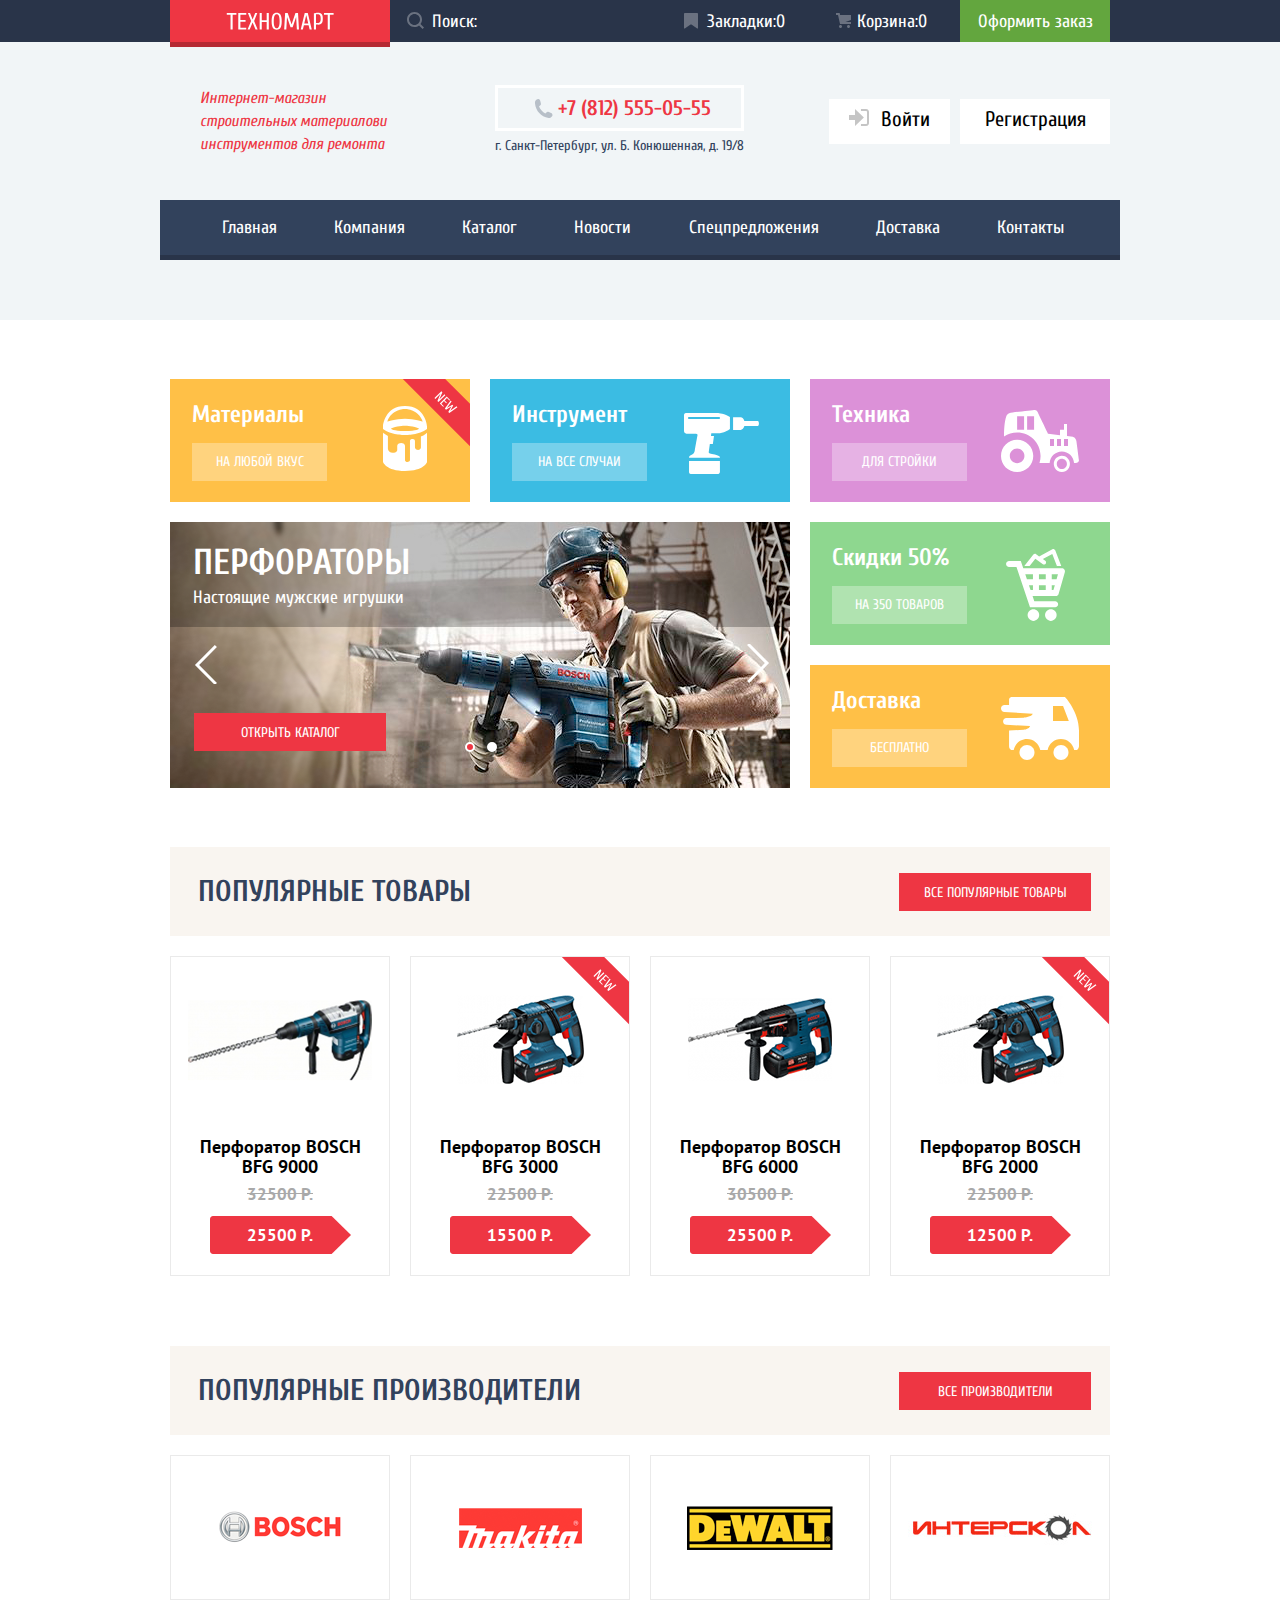
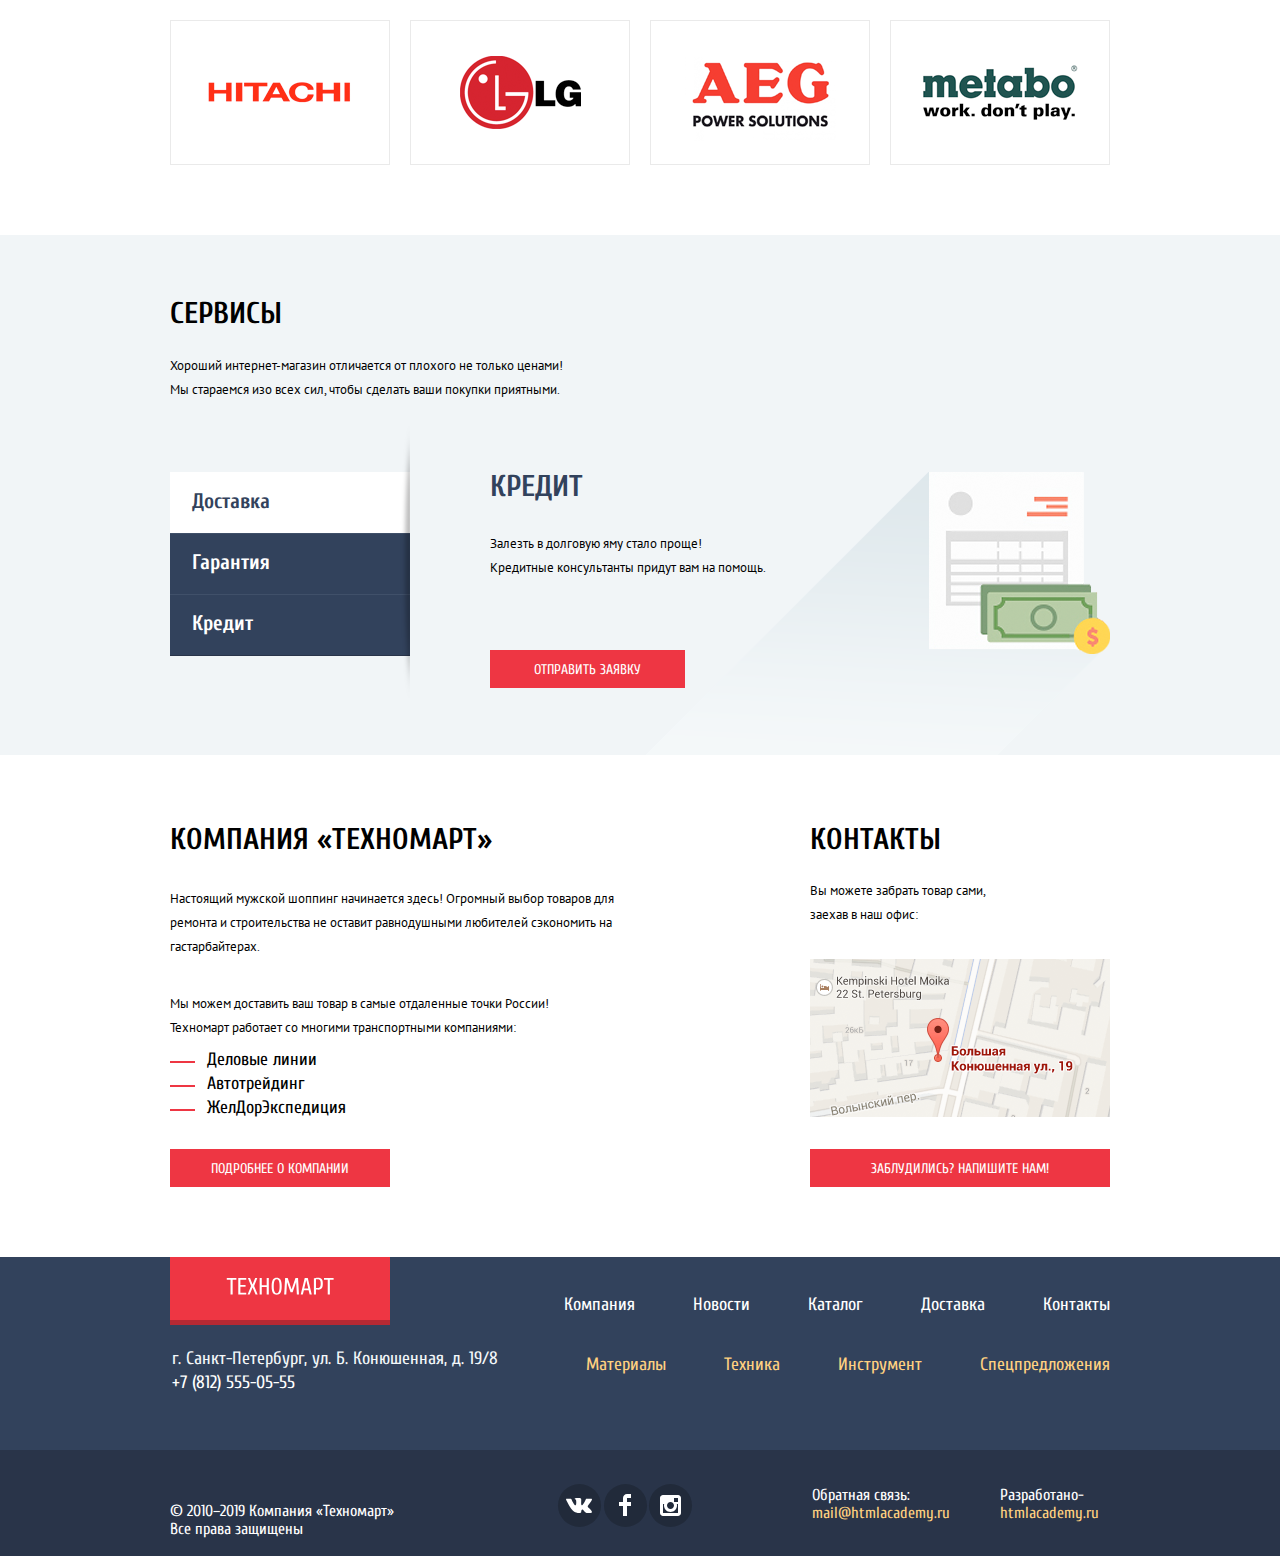
==== index.html @ ae6b502e "исправил недочеты" ====
<!DOCTYPE html>
<html class="page" lang="ru">

<head>
  <meta charset="utf-8">
  <link
    href="https://fonts.googleapis.com/css2?family=Cuprum:ital,wght@0,400;0,700;1,400&amp;family=PT+Sans:wght@400;700&amp;display=swap"
    rel="stylesheet">
  <link rel="stylesheet" href="./css/normalize.css">
  <link rel="stylesheet" href="./css/style.css">
  <link rel="icon" href="favicon.ico">
  <link rel="icon" href="favicon.ico/icon.svg" type="image/svg+xml">
  <link rel="apple-touch-icon" href="favicon/180.png">
  <link rel="manifest" href="manifest.webmanifest">
  <title>HTML Academy: Техномарт</title>
</head>

<body class="page-body">
  <header class="main-header">
    <div class="main-header-top-bg">
      <div class="main-header-top container">
        <a class="main-header-logo" href="index.html">
          <img src="img/logo-technomart.svg" width="108" height="18" alt="Логотип техномарта">
        </a>
        <form class="search" action="https://echo.htmlacademy.ru" method="post">
          <input class="search-input" type="text" name="search" id="search-search" placeholder="Поиск:">
          <svg width="17" height="17" viewBox="0 0 17 17" fill="none" xmlns="http://www.w3.org/2000/svg">
            <path fill-rule="evenodd" clip-rule="evenodd"
              d="M13.458 12.044L17 15.586L15.586 17L12.044 13.458C10.782 14.421 9.21 15 7.5 15C3.35786 15 0 11.6421 0 7.5C0 3.35786 3.35786 0 7.5 0C11.6421 0 15 3.35786 15 7.5C15.0001 9.14309 14.4581 10.7403 13.458 12.044ZM7.5 2C4.467 2 2 4.467 2 7.5C2.00331 10.5362 4.4638 12.9967 7.5 13C10.532 13 13 10.532 13 7.5C13 4.467 10.532 2 7.5 2Z"
              fill="white" />
          </svg>
        </form>
        <div class="submenu-list">
          <a class="submenu-mark" href="#">
            Закладки:0
          </a>
          <a class="submenu-cart" href="#">
            Корзина:0
          </a>
          <a class="submenu-order" href="#">
            Оформить заказ
          </a>
        </div>
      </div>
    </div>
    <div class="main-header-about container">
      <p class="header-desc">Интернет-магазин<br>
        строительных материалови<br>
        инструментов для ремонта</p>
      <section class="find-us">
        <a class="phone" href="tel:88125550555"> +7 (812) 555-05-55
        </a>
        <p class="find-uss-addres">г. Санкт-Петербург, ул. Б. Конюшенная, д. 19/8</p>
      </section>
      <section class="avtorisation">
        <a class="login-link" href="#">
          <svg width="21" height="17" viewBox="0 0 21 17" fill="none" xmlns="http://www.w3.org/2000/svg">
            <path d="M14.875 8.5L6 0V6H0V11H6V17L14.875 8.5Z" fill="#C5C5C5" />
            <path
              d="M16.986 15.01H11.959V17H16.986C19.164 17 19.99 15.19 20.015 13.974V3.028C19.99 1.811 19.164 0 16.986 0H11.959V1.99H16.986C17.825 1.99 17.978 2.671 17.996 3.047V13.951C17.979 14.327 17.825 15.01 16.986 15.01Z"
              fill="#C5C5C5" />
          </svg>
          Войти
        </a>
        <a class="signin-link" href="#">
          Регистрация
        </a>
      </section>
    </div>
    <nav class="header-nav container">
      <ul class="header-nav-items">
        <li><a href="index.html">
            Главная
          </a>
        </li>
        <li>
          <a href="#">
            Компания
          </a>
        </li>
        <li>
          <a href="catalog.html">
            Каталог
          </a>
        </li>
        <li>
          <a href="#">
            Новости
          </a>
        </li>
        <li>
          <a href="#">
            Спецпредложения
          </a>
        </li>
        <li>
          <a href="#">
            Доставка
          </a>
        </li>
        <li>
          <a href="#">
            Контакты
          </a>
        </li>
      </ul>
    </nav>
  </header>
  <main>
    <div class="offer-items container">
      <div class=" item materials new-offer">
        <h3>Материалы</h3>
        <a class="offer-button" href="catalog.htm">На любой вкус</a>
      </div>
      <div class=" item tools">
        <h3>Инструмент</h3>
        <a class="offer-button" href="catalog.htm">На все случаи</a>
      </div>
      <div class="item technology">
        <h3>Техника</h3>
        <a class="offer-button" href="catalog.htm">Для стройки</a>
      </div>
      <div class="item discount">
        <h3>Скидки 50%</h3>
        <a class="offer-button" href="catalog.htm">На 350 товаров</a>
      </div>
      <div class="item dilivery">
        <h3>Доставка</h3>
        <a class="offer-button" href="catalog.htm">Бесплатно</a>
      </div>
      <div class="slider-wrapper">
        <div class="slider-items">
          <ul class="slider-list">
            <li class="slider-item  slide-active slide">
              <img src="img/Layer 99.png" width="620" height="266" alt="Перфораторы">
              <h3 class="slide-title">Перфораторы</h3>
              <p class="slide-desc">Настоящие мужские игрушки</p>
              <a class="main-btn" href="catalog.html">Открыть каталог</a>
            </li>
            <li class="slider-item  slide">
              <img src="img/Layer 99 (2).png" width="620" height="266" alt="Дрели">
              <h3 class="slide-title">Дрели</h3>
              <p class="slide-desc">Соседям на радость</p>
              <a class="main-btn" href="catalog.html">Открыть каталог</a>
            </li>
          </ul>
          <div class="slider-controls">
            <button type="button" aria-label="Первый слайд" class="slider-toggle current"></button>
            <button type="button" aria-label="Первый слайд" class="slider-toggle "></button>
          </div>
          <div class="slider-arrows">
            <button type="button" aria-label="предыдущий слайд" class="prev"></button>
            <button type="button" aria-label="следущий слайд " class="next"></button>
          </div>
        </div>
      </div>
    </div>
    <section class="popular-products container">
      <div class="title-inner">
        <h2 class="subtitle">Популярные товары</h2>
        <a href="#" class="main-btn subtitle-btn "> все популярные товары </a>
      </div>
      <ul class="popular-products-list">
        <li class="product-item">
          <div class="product-inner">
            <div class="img-inner">
              <img src="img/snippet-32961 copy 3.png" width="184" height="164" alt="первая картинка">
            </div>
            <div class="btn-inner">
              <a class="btn-cart" href="#">Купить</a>
              <a class="btn-mark" href="#"> В закладки</a>
            </div>
          </div>
          <h3>Перфоратор BOSCH <br>
            BFG 9000</h3>
          <p class="price">32500 Р.</p>
          <p class="sale">
            25500 Р.
          </p>
        </li>
        <li class="product-item new-product">
          <div class="product-inner">
            <div class="img-inner">
              <img src="img/snippet-18927 copy 3.png" width="127" height="112" alt="вторая картинка">
            </div>
            <div class="btn-inner">
              <a class="btn-cart" href="#">Купить</a>
              <a class="btn-mark" href="#"> В закладки</a>
            </div>
          </div>
          <h3>Перфоратор BOSCH <br>
            BFG 3000</h3>
          <p class="price">22500 Р.</p>
          <p class="sale">
            15500 Р.
          </p>
        </li>
        <li class="product-item">
          <div class="product-inner">
            <div class="img-inner">
              <img src="img/snippet-945 copy 2.png" width="144" height="128" alt="третья картинка">
            </div>
            <div class="btn-inner">
              <a class="btn-cart" href="#">Купить</a>
              <a class="btn-mark" href="#"> В закладки</a>
            </div>
          </div>
          <h3>Перфоратор BOSCH <br>
            BFG 6000</h3>
          <p class="price">30500 Р.</p>
          <p class="sale">
            25500 Р.
          </p>
        </li>
        <li class="product-item new-product">
          <div class="product-inner">
            <div class="img-inner">
              <img src="img/snippet-18927 copy 3.png" width="127" height="112" alt="четвертая картинка">
            </div>
            <div class="btn-inner">
              <a class="btn-cart" href="#">Купить</a>
              <a class="btn-mark" href="#"> В закладки</a>
            </div>
          </div>
          <h3>Перфоратор BOSCH <br>
            BFG 2000</h3>
          <p class="price">22500 Р.</p>
          <p class="sale">
            12500 Р.
          </p>
        </li>
      </ul>
    </section>
    <section class="popular-manufacturers container">
      <div class="title-inner">
        <h2 class="subtitle">Популярные Производители</h2>
        <a href="#" class="main-btn subtitle-btn "> все производители </a>
      </div>
      <ul class="popular-manufacturers-items">
        <li>
          <a href="#">
            <img src="img/bosch.png" width="126" height="37" alt="Bosh">
          </a>
        </li>
        <li>
          <a href="#">
            <img src="img/Makita.png" width="123" height="40" alt="Makita">
          </a>
        </li>
        <li>
          <a href="#">
            <img src="img/DeWALT.png" width="146" height="44" alt="Dewalt">
          </a>
        </li>
        <li>
          <a href="#">
            <img src="img/Интерскол 1.png" width="200" height="76" alt="Интерскол">
          </a>
        </li>
        <li>
          <a href="#">
            <img src="img/Hitachi.png" width="169" height="31" alt="hitachi">
          </a>
        </li>
        <li>
          <a href="#">
            <img src="img/LG.png" width="121" height="73" alt="Lg">
          </a>
        </li>
        <li>
          <a href="#">
            <img src="img/AEG.png" width="151" height="96" alt="aeg">
          </a>
        </li>
        <li>
          <a href="#">
            <img src="img/Metabo.png" width="204" height="69" alt="metabo">
          </a>
        </li>
      </ul>
    </section>
    <div class="inner">
      <section class="services container">
        <h2>Сервисы</h2>
        <p class="text">Хороший интернет-магазин отличается от плохого не только ценами!<br>
          Мы стараемся изо всех сил, чтобы сделать ваши покупки приятными.</p>
        <ul class="services-item">
          <li>
            <a href="#" class="services-btn current-btn">Доставка</a>
          </li>
          <li>
            <a href="#" class="services-btn">Гарантия</a>
          </li>
          <li>
            <a href="#" class="services-btn">Кредит</a>
          </li>
        </ul>
        <ul class="items-desc">
          <li class=" item-desc desc-delivery  ">
            <h3>Доставка</h3>
            <p class="text">Мы с удовольствием доставим ваш товар прямо<br>
              к вашему подъезду совершенно бесплатно!<br>
              Ведь мы неплохо заработаем,<br>
              поднимая его на ваш этаж!</p>
          </li>
          <li class="item-desc desc-guarantee ">
            <h3>Гарантия</h3>
            <p class="text">
              Если купленный у нас товар поломается или заискрит,<br>
              а также в случае пожара, спровоцированного его<br>
              возгоранием, вы всегда можете быть уверены в нашей<br>
              гарантии. Мы обменяем сгоревший товар на новый.<br>
              Дом уж восстановите как-нибудь сами.
            </p>
          </li>
          <li class="item-desc desc-credit serv-item-active ">
            <h3>Кредит</h3>
            <p class="text">
              Залезть в долговую яму стало проще!<br>
              Кредитные консультанты придут вам на помощь.
            </p>
            <a class="main-btn credit-btn" href="#">
              отправить заявку
            </a>
          </li>
        </ul>
      </section>
    </div>
    <div class="about-us-box container">
      <section class="about-us">
        <h2>КОМПАНИЯ «ТЕХНОМАРТ»</h2>
        <p class="text">
          Настоящий мужской шоппинг начинается здесь! Огромный выбор товаров для<br>
          ремонта и строительства не оставит равнодушными любителей сэкономить на<br>
          гастарбайтерах.</p>
        <p class="text">
          Мы можем доставить ваш товар в самые отдаленные точки России!<br>
          Техномарт работает со многими транспортными компаниями:
        </p>
        <ul class="transport-items">
          <li>Деловые линии</li>
          <li>Автотрейдинг</li>
          <li>ЖелДорЭкспедиция</li>
        </ul>
        <a class="main-btn" href="#"> Подробнее о компании</a>
      </section>
      <section class="contacts">
        <h2>Контакты</h2>
        <p class="text">
          Вы можете забрать товар сами, <br>
          заехав в наш офис:
        </p>
        <a class="map-link" href="#">
          <img src="img/Слой 5.png" width="300" height="158" alt="мини-карта">
        </a>
        <a class="writeus-btn main-btn" href="#">
          заблудились? Напишите нам!
        </a>
      </section>
    </div>
  </main>
  <footer class="main-footer">
    <div class="footer-nav-box container">
      <div class="footer-logo-contacts">
        <a class="logo-footer" href="index.html">
          <img src="img/logo-technomart.svg" width="108" height="18" alt="Логотип техномарта">
        </a>
        <section class="footer-find-us">
          г. Санкт-Петербург, ул. Б. Конюшенная, д. 19/8<br>
          <a href="tel:88125550555"> +7 (812) 555-05-55</a>
        </section>
      </div>
      <div class="footer-nav-list ">
        <ul class="nav-items">
          <li>
            <a href="http://google.com">
              Компания
            </a>
          </li>
          <li>
            <a href="blank.html">
              Новости
            </a>
          </li>
          <li>
            <a href="сatalog.html">
              Каталог
            </a>
          </li>
          <li>
            <a href="blank.html">
              Доставка
            </a>
          </li>
          <li>
            <a href="blank.html">
              Контакты
            </a>
          </li>
        </ul>
        <ul class="subnav-items">
          <li>
            <a href="http://google.com">
              Материалы
            </a>
          </li>
          <li>
            <a href=" blank.html">
              Техника
            </a>
          </li>
          <li>
            <a href="catalog.html">
              Инструмент
            </a>
          </li>
          <li>
            <a href="blank.html">
              Спецпредложения
            </a>
          </li>
        </ul>
      </div>
    </div>
    <div class="footer-inner">
      <div class="copyright container">
        <div class="footer-copyright-text ">
          <p>© 2010–2019 Компания «Техномарт»<br>
            Все права защищены</p>
        </div>
        <div class="footer-social">
          <ul class="social-items">
            <li>
              <a href="#" class="social-item vk">

                <svg width="27" height="16" viewBox="0 0 27 16" fill="ffff">
                  <path
                    d="M16.138 12.51C17.094 12.201 18.318 14.55 19.621 15.449C20.599 16.13 21.348 15.983 21.348 15.983L24.821 15.933C24.821 15.933 26.636 15.821 25.778 14.379C25.707 14.259 25.275 13.31 23.193 11.357C21.016 9.31398 21.311 9.64498 23.932 6.11298C25.529 3.95998 26.168 2.64498 25.968 2.08498C25.776 1.54598 24.603 1.68598 24.603 1.68598L20.69 1.71298C20.309 1.71398 19.986 1.83198 19.839 2.22798C19.836 2.23198 19.218 3.89398 18.394 5.30698C16.653 8.29598 15.958 8.45498 15.67 8.26798C15.009 7.83498 15.176 6.53098 15.176 5.60398C15.176 2.70698 15.608 1.49898 14.33 1.18698C13.903 1.08298 13.591 1.01498 12.502 1.00498C11.11 0.983976 9.928 1.00498 9.258 1.33398C8.813 1.55698 8.472 2.04598 8.679 2.07398C8.939 2.10898 9.522 2.23398 9.834 2.65998C10.235 3.21198 10.223 4.44898 10.223 4.44898C10.223 4.44898 10.452 7.85998 9.683 8.28298C9.155 8.57298 8.433 7.98098 6.88 5.26698C6.087 3.87898 5.488 2.34498 5.488 2.34498C5.488 2.34498 5.372 2.05998 5.162 1.90398C4.912 1.71898 4.562 1.65998 4.562 1.65998L0.848 1.68398C0.848 1.68398 0.29 1.69998 0.0850002 1.94598C-0.0969998 2.16398 0.0700002 2.61398 0.0700002 2.61398C0.0700002 2.61398 2.979 9.49498 6.273 12.961C9.293 16.143 12.725 15.932 12.725 15.932H14.28C14.28 15.932 14.749 15.878 14.989 15.62C15.213 15.38 15.203 14.929 15.203 14.929C15.203 14.929 15.172 12.82 16.138 12.51Z"
                    fill="white" />
                </svg>
              </a>
            </li>
            <li>
              <a href="#" class="social-item fb">

                <svg width="12" height="22" viewBox="0 0 12 22" fill="ffff">
                  <path d="M12 4V0H8C5.79086 0 4 1.79086 4 4V8H0V12H4V22H8V12H12V8H8V4H12Z" fill="white" />
                </svg>
              </a>
            </li>
            <li>
              <a href="#" class="social-item inst">
                <svg width="21" height="21" viewBox="0 0 21 21" fill="none">
                  <path fill-rule="evenodd" clip-rule="evenodd"
                    d="M3 0H18C19.65 0 21 1.35 21 3V18C21 19.65 19.65 21 18 21H3C1.35 21 0 19.65 0 18V3C0 1.35 1.35 0 3 0ZM14 10.5C14 8.57 12.43 7 10.5 7C8.57 7 7 8.57 7 10.5C7 12.43 8.57 14 10.5 14C12.43 14 14 12.43 14 10.5ZM3 18V9H4.181C4.0626 9.49127 4.00186 9.99467 4 10.5C4 14.0899 6.91015 17 10.5 17C14.0899 17 17 14.0899 17 10.5C16.9986 9.99464 16.9379 9.49118 16.819 9H18V18H3ZM14 7H18V3H14V7Z"
                    fill="white" />
                </svg>
              </a>
            </li>
          </ul>
        </div>
        <p class=site>Обратная связь:<br>
          <a href="https://mail@htmlacademy.ru">mail@htmlacademy.ru</a>
        </p>
        <p class=email>Разработано-<br>
          <a href="https://htmlacademy.ru">htmlacademy.ru</a>
        </p>
      </div>
    </div>
  </footer>
  <section class="popup popup-writeus">
    <form class="write-us-form" action="https://echo.htmlacademy.ru" method="post">
      <div>
        <label for="name-name">Ваше имя:</label>
        <input type="text" class="write-us-name" id="name-name" name="name" placeholder="Имя Фамилия">
      </div>
      <div>
        <label for="email-email">Ваш e-mail:</label>
        <input type="email" class="write-us-email" id="email-email" name="email" placeholder="email@example.com">
      </div>
      <div>
        <label for="text-text">Текст Письма:</label>
        <textarea name="comment" class="write-us-comment" id="comment-field" rows="8" cols="50"
          placeholder="В сваободной форме"></textarea>
      </div>
      <button class="main-btn" type="submit">Отправить</button>
    </form>
    <div class="send-btn-inner"></div>
  </section>
  <section class="modal modal-map">
    <h2>Как до нас добраться</h2>
    <!-- Здесь будет карта -->
    <button class="close-button" type="button">Закрыть</button>
  </section>
</body>

</html>
---- css/style.css ----
/* Fonts */

/* font-face Cuprum*/

/* Variables */

:root {
  --base-black: #000000;
  --base-red: #ee3643;
  --base-white: #ffffff;
  --base-gray-light: #f1f5f7;
  --base-gray-extra-light: #f3f7f9;
  --base-gray-extra-light-adv: #f4f4f4;
  --base-gray-light-dark: #c5c5c5;
  --base-gray-middle-adv: #cfcfcf;
  --base-gray: #a9a9a9;
  --base-gray-adv: #ababab;
  --base-gray-middle: #d7dcde;
  --special-gray-lightest-opacity: #d8d8d8;
  --special-grey-dark-opacity: rgba(169, 169, 169, 0.3);
  --base-gray-dark-adv: #405069;
  --base-gray-dakest: #212a3a;
  --base-green: #63a63e;
  --base-green-lightest: #00ca74;
  --base-light-green: #8ed78f;
  --inner-background: #f9f5f0;
  --base-beige: #f7f3ec;
  --light-pink: #dc91d8;
  --base-gold: #ffd180;
  --base-gold-light: #ffda96;
  --success: #5fbb2d;
  --special-red: #ca2732;
  --special-red-dark: #ba2732;
  --special-gold: #ffc047;
  --special-blue: #3bbce3;
  --special-dark-blue: #32425c;
  --special-light-black: #293449;
  --base-gray-normal: #3d546f;
  --base-green-dark: #367315;
  --special-green-dark: #518534;
  --special-white-opacity: rgba(255, 255, 255, 0.3);
  --special-black-light: #161d29;
  --base-gray-double-estra-light: #eaeaea;
  --special-grey-light-opacity: rgba(197, 197, 197, 0.3);
  --special-black-opacity: rgba(0, 0, 0, 0.24);
  --special-black-adv-opacity: rgba(0, 0, 0, 0.15);
}

/* Global */
*,
*::before,
*::after {
  box-sizing: border-box;
}
.page {
  height: 100%;
}
.page-body {
  min-width: 960px;
  margin: 0;
  padding: 0;
  font-family: "Cuprum", "Tahoma", sans-serif;
  font-size: 18px;
  font-weight: 400;
  line-height: 24px;
  color: var(--base-white);
  min-height: 100%;
  display: grid;
  grid-template-rows: min-content 1fr min-content;
  align-content: start;
}
.visually-hidden {
  position: absolute;
  width: 1px;
  height: 1px;
  margin: -1px;
  border: 0;
  padding: 0;
  white-space: nowrap;
  clip-path: inset(100%);
  clip: rect(0 0 0 0);
  overflow: hidden;
}

a {
  color: var(--base-white);
  text-decoration: none;
}
img {
  max-width: 100%;
  height: auto;
}

h3 {
  margin: 0;
  font-size: 24px;
  font-weight: 700;
  line-height: 30px;
}

.container {
  margin: 0 auto;
  padding: 0 10px;
  width: 960px;
}
/* BUTTON*/
.main-btn {
  display: block;
  padding-top: 11px;
  min-height: 38px;
  font-size: 14px;
  line-height: 18px;
  text-transform: uppercase;
  text-align: center;
  background-color: var(--base-red);
}
.main-btn:hover,
.main-btn:focus {
  background-color: var(--special-red);
}
.main-btn:active {
  background-color: var(--special-red-dark);
}
/* MAIN-HEADER*/
.main-header {
  display: flex;
  flex-direction: column;
  background-color: var(--base-gray-light);
  min-width: 100%;
}

/*MAIN-HEADER-TOP*/
.main-header-top-bg {
  background-color: var(--special-light-black);
  min-height: 42px;
}
.main-header-top {
  position: relative;
  display: flex;
  align-items: center;
}
.main-header-logo {
  display: block;
  position: absolute;
  width: 220px;
  height: 51px;
  margin-right: 17px;
  padding-top: 16px;
  background-color: var(--base-red);
  text-align: center;
  box-shadow: inset 0px -5px 0px var(--special-black-opacity);
}
.search {
  position: relative;
  margin-left: 220px;
  display: flex;
  width: 100%;
  height: 42px;
}
.search-input {
  background-color: var(--special-light-black);
  color: var(--base-white);
  border: none;
  height: 100%;
  width: 100%;
  font-size: 18px;
  line-height: 24px;
  padding-left: 42px;
  outline: none;
}
.search svg {
  position: absolute;
  left: 17px;
  top: 12px;
  opacity: 0.3;
}
.search:hover svg {
  opacity: 1;
}
.search:focus {
  background-color: var(--base-white);
}
.search-input:focus + svg path {
  fill: var(--base-red);
}
.search-input::-webkit-input-placeholder {
  color: var(--base-white);
}
.search-input:focus {
  background-color: var(--base-white);
  color: var(--base-black);
}

.search-input::-moz-placeholder {
  color: var(--base-white);
}
.submenu-list {
  display: flex;
  justify-content: end;
  margin-right: 0;
  margin-left: auto;
  height: 100%;
}
.submenu-list a {
  display: block;
  height: 42px;
  text-align: center;
  margin: 0;
  padding-top: 10px;
}
.submenu-mark {
  position: relative;
  width: 150px;
  padding-right: 7px;
}
.submenu-mark::before {
  content: "";
  position: absolute;
  width: 14px;
  height: 16px;
  background-image: url(../img/icons/icon-bookmark.svg);
  background-repeat: no-repeat;
  opacity: 0.3;
  top: 13px;
  left: 10px;
}
.submenu-mark:hover::before,
.submenu-cart:hover::before,
.submenu-mark:focus::before,
.submenu-cart:focus::before {
  opacity: 1;
}
.submenu-cart {
  position: relative;
  width: 136px;
}
.cart-catalog {
  background-color: var(--base-red);
}
.submenu-cart::before {
  content: "";
  position: absolute;
  width: 15px;
  height: 15px;
  top: 13px;
  left: 12px;
  background-image: url(../img/icons/icon-cart.svg);
  background-repeat: no-repeat;
  opacity: 0.3;
}
.submenu-order {
  width: 150px;
  background-color: var(--base-green);
}
.main-header-logo:active {
  background-color: var(--special-red-dark);
}
.submenu-mark:active,
.submenu-cart:active {
  background-color: var(--special-black-light);
  opacity: 0.5;
}
.submenu-order:active {
  opacity: 0.5;
}
.submenu-order:hover,
.submenu-order:focus {
  background-color: var(--success);
}
/*CATALOG HEADER*/
.personel-login {
  display: flex;
  flex-direction: column;
  width: 300px;
}
.login {
  display: flex;
  justify-content: center;
  background-color: var(--base-white);
  width: 299px;
  height: 45px;
  padding-top: 12px;
  margin-bottom: 7px;
}
.personel-name {
  position: relative;
  margin: 0;
  padding: 0;
  padding-left: 41px;
  color: var(--base-black);
  font-size: 21px;
  line-height: 21px;
  text-align: center;
}
.personel-name svg {
  position: absolute;
  left: 5px;
  top: 1px;
}
.personel-links {
  position: relative;
  display: flex;
  justify-content: space-around;
  padding-left: 20px;
  padding-right: 20px;
}
.personel-links::after {
  position: absolute;
  content: "";
  background-color: var(--special-dark-blue);
  width: 5px;
  height: 5px;
  border-radius: 50%;
  margin-top: -2px;
  margin-left: -17px;
  left: 50%;
  top: 50%;
}
.personel-links a {
  font-size: 16px;
  line-height: 18px;
  text-align: center;
  color: var(--special-dark-blue);
}
.btn-logout {
  display: block;
  width: 20px;
  height: 17px;
  margin-left: 14px;
  margin-top: 3px;
  cursor: pointer;
}
.personel-links a:hover,
.personel-links a:focus {
  color: var(--base-red);
}
.personel-links a:active,
.personel-name:active {
  color: var(--base-gray-light-dark);
}
.btn-logout:hover path,
.btn-logout:focus path,
.personel-name:hover path,
.personel-name:focus path {
  fill: var(--special-dark-blue);
}
.btn-logout:active path,
.personel-name:active path {
  fill: var(--base-gray-light-dark);
}

/* MAIN-HEADER-ABOUT*/
.main-header-about {
  display: flex;
  justify-content: space-between;
  align-items: center;
  min-height: 158px;
}
.header-desc {
  width: 240px;
  color: var(--base-red);
  font-style: italic;
  font-size: 16px;
  line-height: 23px;
  margin: 0;
  padding-left: 30px;
}
/*FIND-US*/
.find-us .phone {
  display: block;
  position: relative;
  text-align: center;
  color: var(--base-red);
  font-size: 21px;
  padding: 5px 0 5px 30px;
  font-weight: 700;
  line-height: 30px;
  border: solid 3px var(--base-white);
}
.phone::before {
  content: "";
  position: absolute;
  width: 19px;
  height: 19px;
  background-image: url(../img/icons/icon-phone.svg);
  background-repeat: no-repeat;
  top: 11px;
  left: 36px;
}
.find-uss-addres {
  color: var(--special-dark-blue);
  font-size: 14px;
  text-align: center;
  margin: 0;
  margin-top: 3px;
}
/*AVTORISATION*/
.avtorisation {
  display: flex;
  justify-content: space-between;
  min-width: 281px;
}
.avtorisation a {
  display: block;
  height: 45px;
  background-color: var(--base-white);
  color: var(--base-black);
  font-size: 21px;
  line-height: 21px;
  text-align: center;
  padding-top: 10px;
}
.login-link {
  position: relative;
  width: 121px;
}
.login-link svg {
  margin-right: 6px;
}
.signin-link {
  width: 150px;
}
.login-link:hover,
.login-link:focus,
.signin-link:hover,
.signin-link:focus {
  color: var(--base-red);
}
.login-link:hover path,
.login-link:focus path {
  fill: var(--base-gray-normal);
}

.login-link:active,
.signin-link:active {
  color: var(--base-gray-light-dark);
}

/* HEADER-NAV-LIST */

.header-nav {
  background-color: var(--special-dark-blue);
  box-shadow: inset 0px -5px 0px var(--special-light-black);
  margin-bottom: 60px;
  min-height: 60px;
}
.header-nav ul {
  margin: 0;
  list-style: none;
}
.header-nav-items {
  display: flex;
  justify-content: space-between;
  flex-wrap: wrap;
  padding-left: 23px;
  padding-right: 17px;
}
.header-nav-items li {
  flex-grow: 1;
  min-height: 60px;
  text-align: center;
  margin-left: auto;
  margin-right: auto;
  padding: 0;
}
.header-nav-items a {
  text-align: center;
  display: block;
  width: 100%;
  height: 100%;
  padding-top: 16px;
  padding-bottom: 20px;
}
.header-nav-items a:hover,
.header-nav-items a:focus,
.header-nav-items a:active {
  background-color: var(--special-light-black);
}
.header-nav-items a:active {
  opacity: 0.5;
}
/* MAIN */

.catalog {
  display: grid;
  grid-template-columns: 220px 1fr;
  grid-template-rows: min-content min-content 1fr;
  gap: 20px;
  margin-top: 21px;
  margin-bottom: 59px;
}
/*beardscrumbs*/
.beardcrumbs {
  grid-column: 1/-1;
}
.beardcrumbs ul {
  list-style: none;
  padding: 0;
  margin: 0;
}
.beardcrumbs-list {
  display: flex;
  justify-content: flex-start;
  flex-wrap: wrap;
}
.home {
  background-image: url(../img/icons/icon-home.svg);
  background-repeat: no-repeat;
  width: 14px;
  height: 12px;
  margin-top: -1px;
}

.beardcrumbs-list li {
  position: relative;
}
.beardcrumbs-list li:not(:first-child) {
  margin-left: 42px;
  margin-top: -2px;
  margin-bottom: 4px;
}

.beardcrumbs-list li:not(:first-child)::before {
  content: "";
  position: absolute;
  width: 8px;
  height: 13px;
  background-image: url(../img/icons/Shape.svg);
  background-repeat: no-repeat;
  top: 2px;
  left: -27px;
}
.beardcrumbs-list a {
  display: block;
  font-family: "PT Sans", "Tahoma", sans-serif;
  font-size: 13px;
  line-height: 18px;
  text-transform: uppercase;
  color: var(--base-black);
}

/*FILTER & Sorting*/
.filter,
.sorting {
  font-family: "PT Sans", "Tahoma", sans-serif;
  text-transform: uppercase;
  color: var(--base-black);
}
.filter {
  grid-column: 1/1;
  grid-row: 3/5;
}

.filter-sorting {
  height: 38px;
  background-color: var(--base-beige);
  padding-left: 18px;
  padding-top: 10px;
}
.filter-sorting h3,
.sorting h3 {
  font-weight: 400;
  font-size: 13px;
  line-height: 18px;
  margin: 0;
}
.cost legend,
.manufacturers legend,
.power legend {
  font-weight: bold;
  font-size: 17px;
  line-height: 30px;
}
.cost legend {
  padding-top: 14px;
  padding-bottom: 11px;
}
.manufacturers legend {
  padding-top: 15px;
  padding-bottom: 10px;
}
.power legend {
  padding-top: 18px;
  padding-bottom: 20px;
}
.power label {
  padding-top: 2px;
}
.filter-option {
  margin-bottom: 19px;
  padding-left: 37px;
}

.cost,
.manufacturers,
.power {
  border: none;
  margin: 0;
  padding: 0;
}
.cost,
.manufacturers {
  border-bottom: 1px solid var(--base-gray-double-estra-light);
}
.manufacturers-items,
.power-items {
  font-size: 15px;
  line-height: 19px;
  text-transform: uppercase;
  margin: 0;
  padding: 0;
  list-style: none;
}
.filter ul {
  margin: 0;
  padding: 0;
  list-style: none;
}
.filter-option {
  margin-bottom: 19px;
  padding-left: 37px;
}
.filter-option label {
  position: relative;
  display: block;
  cursor: pointer;
  user-select: none;
}
.check-input + label::before {
  content: "";
  position: absolute;
  left: -42px;
  top: 0;
  width: 23px;
  height: 23px;
  background-image: url(../img/check-box.svg);
  background-position: 0 0;
  background-repeat: no-repeat;
  opacity: 0.7;
}
.check-input:checked + label::after {
  content: "";
  position: absolute;
  top: 0px;
  left: -42px;
  width: 28px;
  height: 23px;
  background-image: url(../img/checkbox-on.svg);
  background-position: 0 0;
  background-repeat: no-repeat;
  opacity: 0.7;
}
.check-input + label:hover::before,
.check-input + label:focus::before,
.check-input:checked + label:hover::after,
.check-input:checked + label:focus::after,
.radio-input + label:hover::before,
.radio-input + label:focus::before,
.radio-input:checked + label:hover::after,
.radio-input:checked + label:focus::after {
  opacity: 1;
}
.check-input + label:active::before,
.check-input:checked + label:active::after,
.radio-input + label:active::before,
.radio-input:checked + label:active::after {
  opacity: 0.1;
}
.radio-input + label::before {
  content: "";
  position: absolute;
  left: -42px;
  top: 0;
  width: 25px;
  height: 25px;
  background-image: url(../img/radio-off.svg);
  background-position: 0 0;
  background-repeat: no-repeat;
  opacity: 0.7;
}
.radio-input:checked + label::after {
  content: "";
  position: absolute;
  top: 0px;
  left: -42px;
  width: 28px;
  height: 23px;
  background-image: url(../img/radio-on.svg);
  background-position: 0 0;
  background-repeat: no-repeat;
  opacity: 0.7;
}
.range-controls {
  position: relative;
  height: 80px;
  padding: 39px 20px;
  background-color: var(--base-beige);
  border-radius: 5px;
  margin-bottom: 10px;
}
.range-controls .scale {
  height: 2px;
  background: var(--base-gray-middle);
}
.range-controls .bar {
  width: 70%;
  height: 2px;
  background: var(--base-green-lightest);
}
.range-controls .toggle {
  position: absolute;
  top: 31px;
  left: 0;
  box-sizing: content-box;
  width: 4px;
  height: 4px;
  padding: 0;
  border: 8px solid var(--base-white);
  background-color: var(--base-gray-adv);
  box-shadow: 0 2px 1px 0 var(--base-gray-middle-adv);
  border-radius: 50%;
  cursor: pointer;
}
.range-controls .toggle-min {
  left: 18px;
}
.range-controls .toggle-max {
  left: 140px;
}

.price-controls {
  position: relative;
  display: flex;
  justify-content: space-between;
  margin-bottom: 25px;
}
.price-controls::after {
  content: "";
  position: absolute;
  display: block;
  width: 10px;
  height: 1px;
  background-color: var(--base-black);
  right: 50%;
  top: 18px;
  margin-right: -5px;
}
.price-controls input {
  width: 95px;
  height: 38px;
  border: none;
  border-radius: 5px;
  font-size: inherit;
  font-family: inherit;
  text-align: center;
  background-color: var(--base-beige);
}
.manufacturers {
  padding-bottom: 19px;
}
.power {
  margin-bottom: 28px;
}
.sorting {
  display: flex;
  justify-content: space-between;
}
.filters button {
  font-family: inherit;
  font-size: 13px;
  line-height: 18px;
  text-transform: uppercase;
  text-align: center;
  width: 220px;
  height: 38px;
  margin: 0;
  background-color: var(--base-white);
  border: 1px solid var(--base-gray-double-estra-light);
  cursor: pointer;
}
.sorting {
  background-color: var(--base-beige);
  padding-top: 9px;
  padding-left: 19px;
  grid-column: 2/-1;
  grid-row: 3/3;
  padding-top: 9px;
  padding-left: 18px;
  height: 38px;
}
.sorting-list {
  display: flex;
  justify-content: flex-end;
  list-style: none;
  margin: 0;
  padding: 0px;
  width: 443px;
  margin-right: 20px;
}
.sorting-item {
  display: block;
  color: var(--base-black);
  opacity: 0.3;
  border-bottom: 1px dotted var(--base-red);
  font-size: 13px;
  line-height: 18px;
}
.sort-current-items,
.sort-current-items path {
  color: var(--base-red);
  fill: var(--base-red);
  opacity: 1;
  border: none;
  pointer-events: none;
}
.sorting-list li:not(:first-child):not(:last-child) {
  margin-left: 67px;
}
.sorting-item:hover,
.sorting-item:focus {
  color: var(--base-black);
  opacity: 1;
  border-bottom: 1px solid var(--base-red);
}
.sorting-item:active {
  border: none;
  color: var(--base-red);
}
.ascending-list {
  display: flex;
  justify-content: space-between;
  width: 41px;
  margin-left: 45px;
}
.sorting-ascending,
.sorting-descending {
  display: block;
}
.sorting-ascending {
  transform: rotate(180deg);
}

.sorting-ascending:hover path,
.sorting-ascending:focus path,
.sorting-descending:hover path,
.sorting-descending:focus path {
  fill: var(--base-black);
}
.sorting-ascending:active path,
.sorting-descending:active path {
  fill: var(--base-red);
}
/*OFFER-ITEMS*/
.offer-items {
  display: grid;
  grid-template-columns: 300px 300px 300px;
  grid-template-rows: min-content min-content min-content;
  gap: 20px;
  margin-top: 59px;
  margin-bottom: 59px;
}
.item {
  position: relative;
  height: 123px;
  width: 300px;
  display: flex;
  justify-content: space-around;
  flex-direction: column;
  padding-left: 22px;
  padding-bottom: 14px;
  padding-top: 14px;
}
.new-offer::before,
.new-product::before {
  content: "";
  position: absolute;
  background-image: url(../img/new.svg);
  background-repeat: no-repeat;
  top: 0;
  right: 0;
  width: 70px;
  height: 70px;
  z-index: 10;
}
.materials {
  background-color: var(--special-gold);
  background-image: url(../img/icons/icon-1.svg);
  background-repeat: no-repeat;
  background-position: 213px 27px;
}
.tools {
  background-color: var(--special-blue);
  background-image: url(../img/icons/icon-2.svg);
  background-repeat: no-repeat;
  background-position: 194px 34px;
}
.technology {
  background-color: var(--light-pink);
  background-image: url(../img/icons/icon-3.svg);
  background-repeat: no-repeat;
  background-position: 191px 31px;
}
.discount {
  grid-row: 2/3;
  background-color: var(--base-light-green);
  background-image: url(../img/icons/icon-4.svg);
  background-repeat: no-repeat;
  background-position: 196px 26px;
}
.dilivery {
  grid-row: 3/4;
  grid-column: 3/4;
  background-color: var(--special-gold);
  background-image: url(../img/icons/icon-5.svg);
  background-repeat: no-repeat;
  background-position: 191px 32px;
}

/* BUTTON*/
.offer-button {
  display: block;
  width: 135px;
  height: 38px;
  padding: 10px;
  font-size: 14px;
  line-height: 18px;
  background-color: var(--special-white-opacity);
  text-transform: uppercase;
  text-align: center;
  color: var(--base-white);
}
.offer-button:hover,
.offer-button:focus {
  background-color: var(--special-grey-light-opacity);
}
.offer-button:active {
  background-color: var(--special-grey-dark-opacity);
}

/* SLIDER */
.slider-wrapper {
  grid-row: 2/4;
  grid-column: 1/3;
  width: 620px;
  height: 266px;
}
.slider-item {
  position: relative;
  background-color: var(--base-gray);
  width: 620px;
  height: 266px;
}
.slider-items {
  position: relative;
  width: 620px;
  height: 266px;
}
.slider-list {
  margin: 0;
  padding: 0;
  list-style: none;
}
.slider-controls {
  position: absolute;
  left: 50%;
  margin-left: -15px;
  bottom: 36px;
  z-index: 20;
  display: flex;
  width: 32px;
  justify-content: space-between;
}

.slider-toggle {
  padding: 0;
  width: 10px;
  height: 10px;
  background-color: var(--base-white);
  border: 2px solid var(--base-white);
  border-radius: 50%;
  cursor: pointer;
}
.slider-controls .current {
  background-color: var(--base-red);
}
.slide {
  display: none;
}
.slide-active {
  display: block;
}
.slider-arrows {
  position: absolute;
  left: 24px;
  bottom: 104px;
  z-index: 20;
  display: flex;
  width: 576px;
  justify-content: space-between;
}
.slider-arrows button {
  padding: 0;
  background-image: url(../img/icons/Shape-big.svg);
  border: none;
  background-color: transparent;
  width: 23px;
  height: 40px;
  cursor: pointer;
}
.next {
  transform: rotate(180deg);
}
.slider-item h3 {
  position: absolute;
  margin: 0;
  margin-top: 19px;
  height: 36px;
  top: 4px;
  left: 23px;
  font-size: 36px;
  font-weight: 700;
  line-height: 36px;
  text-transform: uppercase;
}
.slide-desc {
  position: absolute;
  margin: 0;
  font-size: 18px;
  line-height: 24px;
  top: 64px;
  left: 23px;
  margin: 0;
  margin-bottom: 10px;
}
.slider-item .main-btn {
  position: absolute;
  width: 192px;
  bottom: 0px;
  margin-left: 24px;
  margin-bottom: 37px;
}
/*Catalog*/
.catalog-title-bg {
  grid-column: 1/-1;
  background-color: var(--base-gray-light);
  min-height: 89px;
  padding-top: 29px;
  padding-bottom: 29px;
  padding-left: 30px;
}

.linear-title {
  font-family: "Cuprum", "Tahoma", sans-serif;
  text-transform: uppercase;
  font-size: 30px;
  line-height: 30px;
  letter-spacing: 0px;
  color: var(--special-light-black);
  margin: 0;
}
/*POPULAR-PRODUCTS*/
.popular-products {
  display: grid;
  gap: 20px;
  margin-bottom: 70px;
}
.popular-products ul {
  list-style: none;
  margin: 0;
  padding: 0;
}
.title-inner {
  display: flex;
  justify-content: space-between;
  align-items: center;
  height: 89px;
  background-color: var(--inner-background);
}

.subtitle {
  margin: 0;
  margin-left: 28px;
  text-transform: uppercase;
  font-size: 30px;
  line-height: 30px;
  letter-spacing: 0px;
  color: var(--special-dark-blue);
}
/* title-inner (popular&manufacturers)*/
.title-inner a {
  margin-right: 19px;
}
.popular-products-list {
  display: grid;
  gap: 20px;
  grid-template-columns: 220px 220px 220px 220px;
}

.product-item {
  display: flex;
  flex-direction: column;
  justify-content: flex-start;
  align-items: center;
  position: relative;
  border: 1px solid var(--base-gray-double-estra-light);
  font-family: "PT Sans", "Tahoma", sans-serif;
  color: var(--base-black);
  font-weight: 700;
  font-size: 17px;
  line-height: 18px;
  text-align: center;
  padding: 0;
  margin: 0;
  padding-top: 2px;
}
.product-item h3 {
  font-size: 18px;
  line-height: 20px;
  font-weight: bold;
  margin: 0;
  margin-bottom: 8px;
}
.product-item .price {
  color: var(--base-gray);
  text-decoration-line: line-through;
  text-transform: uppercase;
  margin: 0;
  margin-bottom: 13px;
}
.product-item .sale {
  position: relative;
  width: 141px;
  height: 38px;
  background-image: url(../img/red-button.svg);
  background-repeat: no-repeat;
  color: var(--base-white);
  margin: 0;
  margin-bottom: 21px;
  padding-top: 10px;
}
.product-inner {
  position: relative;
  display: flex;
  flex-direction: column;
  justify-content: center;
  align-content: center;
  width: 184px;
  height: 164px;
  margin-bottom: 14px;
}
.img-inner {
  width: 100%;
}
/*btn-inner*/
.btn-inner {
  position: absolute;
  top: 0;
  left: 0;
  display: flex;
  flex-direction: column;
  align-items: center;
  width: 184px;
  height: 164px;
  padding-top: 40px;
  display: none;
  background-color: var(--base-white);
}
.product-item:hover,
.product-item:focus {
  box-shadow: 0px 4px 20px var(--special-black-adv-opacity);
}

.product-item:hover .btn-inner,
.product-item:focus .btn-inner {
  display: flex;
}
.btn-cart,
.btn-mark {
  font-family: "Cuprum", "Tahoma", sans-serif;
  font-size: 14px;
  line-height: 18px;
  text-transform: uppercase;
  text-align: center;
  display: block;
  width: 135px;
  height: 38px;
  padding-top: 10px;
}

.btn-cart {
  display: block;
  position: relative;
  background-color: var(--base-green);
  box-shadow: inset 0px -3px 0px var(--base-green-dark);
  margin-bottom: 10px;
  border-radius: 2px;
}
.btn-cart::before {
  position: absolute;
  content: "";
  width: 15px;
  height: 15px;
  background-image: url(../img/icons/icon-cart.svg);
  background-repeat: no-repeat;
  opacity: 0.3;
  left: 25px;
}
.btn-mark {
  color: var(--special-dark-blue);
  background: var(--base-white);
  border: 3px solid var(--base-green);
  border-radius: 2px;
}
.btn-cart:hover,
.btn-cart:focus {
  background-color: var(--success);
}
.btn-cart:active {
  background-color: var(--special-green-dark);
}
.btn-mark:hover,
.btn-mark:focus {
  border: 3px solid var(--special-dark-blue);
}
.btn-mark:active {
  color: var(--special-gray-lightest-opacity);
  border: 3px solid var(--special-gray-lightest-opacity);
}

/* CATALOG  PRODUCTS */
.products {
  display: grid;
  gap: 20px;
  margin-top: 28px;
}
.products ul {
  list-style: none;
  padding: 0;
  margin: 0;
}
.products-list {
  display: grid;
  grid-template-columns: 220px 220px 220px;
  column-gap: 18px;
  row-gap: 20px;
}

/* CATALOG PAGINATION*/
.pagination-box {
  display: flex;
  align-items: flex-end;
}
.pagination-box ul {
  list-style: none;
  margin: 0;
  padding: 0;
}
.pagination-list {
  display: flex;
}
.pagination-item {
  display: block;
  width: 38px;
  height: 38px;
  margin-right: 10px;
}
.pagination-item:hover,
.pagination-item:focus,
.pagination-box .paginataion-next:hover,
.pagination-box .paginataion-next:focus {
  border: 1px solid var(--base-gray-light-dark);
}
.pagination-item:active,
.pagination-box .paginataion-next:active {
  border: 1px solid var(--base-red);
}
.pagination-item,
.pagination-box .paginataion-next {
  border: solid 1px var(--base-gray);
  border-radius: 2px;
  color: var(--base-black);
  text-align: center;
  padding-top: 9px;
  font-family: "PT Sans", "Tahoma", sans-serif;
  font-size: 13px;
  line-height: 18px;
}
.pagination-item,
.pagination-box .paginataion-next {
  font-family: "PT Sans", "Tahoma", sans-serif;
  color: var(--base-black);
  font-size: 13px;
  line-height: 18px;
}
.pagination-current {
  background-color: var(--base-red);
  color: var(--base-white);
  border: solid 1px var(--base-red);
  pointer-events: none;
}

.paginataion-next {
  display: block;
  width: 140px;
  height: 38px;
  background-color: var(--base-white);
}
/*POPULAR-MANUFACTURERS*/
.popular-manufacturers {
  display: grid;
  gap: 20px;
  margin-bottom: 70px;
}
.subtitle-btn {
  width: 192px;
}
.popular-manufacturers-items {
  display: grid;
  grid-template-columns: 220px 220px 220px 220px;
  gap: 20px;
}
.popular-manufacturers ul {
  margin: 0;
  padding: 0;
  list-style: none;
}
.popular-manufacturers-items a {
  display: flex;
  width: 220px;
  height: 145px;
  justify-content: center;
  align-items: center;
  border: solid 1px var(--base-gray-double-estra-light);
}
.popular-manufacturers-items a:hover,
.popular-manufacturers-items a:focus {
  box-shadow: 0px 4px 20px var(--special-black-adv-opacity);
}
.popular-manufacturers-items a:active {
  opacity: 0.5;
  box-shadow: 0px 4px 20px var(--special-black-adv-opacity);
}

/* SERVICES*/
.services {
  display: grid;
  grid-row: min-content min-content 1fr;
  grid-column: 240px 1fr;
  column-gap: 80px;
}
.services h2 {
  font-size: 30px;
  line-height: 30px;
  text-transform: uppercase;
  color: var(--base-black);
  grid-column: 1/3;
  margin-top: 64px;
}
.services p {
  margin: 0;
  margin-bottom: 70px;
  grid-column: 1/3;
}
.services,
.inner {
  background: var(--base-gray-light);
}
.text {
  font-family: "PT Sans", "Tahoma", sans-serif;
  color: var(--base-black);
  font-size: 13px;
  line-height: 24px;
}
.services ul {
  list-style: none;
  margin: 0;
  padding: 0;
}
.services-item {
  position: relative;
  grid-row: 3/4;
  grid-column: 1/1;
  padding-bottom: 90px;
}
.services-item::after {
  position: absolute;
  content: "";
  background-image: url(../img/shadow.png);
  background-repeat: no-repeat;
  width: 10px;
  height: 279px;
  right: 0;
  top: -46px;
  z-index: 5;
}

.services-btn {
  display: block;
  width: 240px;
  height: 61px;
  padding-top: 14px;
  padding-left: 22px;
  font-weight: 700;
  font-size: 21px;
  line-height: 30px;
  background-color: var(--special-dark-blue);
  box-shadow: 0px 1px 0px var(--special-light-black), inset 0px 1px 0px var(--base-gray-dark-adv);
}

/*Button*/
.current-btn {
  background-color: var(--base-white);
  box-shadow: 0px 1px 0px var(--base-white);
  color: var(--special-dark-blue);
}
.services-btn:hover,
.services-btn:focus {
  background-color: var(--special-light-black);
}
.services-btn:active {
  background-color: var(--base-white);
  color: var(--special-dark-blue);
  box-shadow: 0px 1px 0px var(--base-white);
}
.credit-btn {
  width: 195px;
}
/*Desc*/
.items-desc {
  list-style: none;
  grid-row: 3/4;
  grid-column: 3/2;
  display: grid;
}
.item-desc h3 {
  font-size: 30px;
  line-height: 30px;
  text-transform: uppercase;
  color: var(--special-dark-blue);
  margin-bottom: 30px;
}
.item-desc {
  display: none;
  grid-row: 1/-1;
  grid-column: 1/2;
  width: 620px;
  min-height: 283px;
}
.serv-item-active {
  display: block;
}
.desc-delivery {
  background-image: url(../img/bg-delivery.png);
  background-repeat: no-repeat;
  background-position: bottom right;
}
.desc-guarantee {
  background-image: url(../img/bg-guarantee.png);
  background-repeat: no-repeat;
  background-position: bottom right;
}
.desc-credit {
  background-image: url(../img/bg-credit.png);
  background-repeat: no-repeat;
  background-position: bottom right;
}

/*ABOUT-US-BOX*/
.about-us-box {
  display: flex;
  justify-content: space-between;
  margin-bottom: 70px;
  margin-top: 70px;
}
/*ABOUT-US*/
.about-us {
  display: flex;
  flex-direction: column;
  justify-content: space-between;
  width: 478px;
}
.transport-items {
  font-size: 18px;
  line-height: 24px;
  margin: 0;
  padding: 0;
  margin-bottom: 20px;
}
.transport-items li {
  position: relative;
  list-style: none;
  padding-left: 37px;
  color: var(--base-black);
}
.transport-items li::before {
  position: absolute;
  content: "";
  width: 25px;
  height: 2px;
  background-image: url(../img/marker.svg);
  background-repeat: no-repeat;
  top: 13px;
  left: 0;
}
.contacts {
  display: flex;
  flex-direction: column;
  justify-content: space-between;
  width: 300px;
}
.about-us h2,
.contacts h2 {
  font-size: 30px;
  line-height: 30px;
  text-transform: uppercase;
  color: var(--base-black);
  margin: 0;
}
.about-us p,
.contacts p {
  margin: 0;
  margin-top: 24px;
}
.contacts .map-link {
  padding-top: 22px;
  margin-top: 10px;
}
.about-us .main-btn {
  width: 220px;
}
.contacts .main-btn {
  margin: 0;
  margin-top: 25px;
  width: 100%;
}

/* FOOTER */
.main-footer {
  background: var(--special-dark-blue);
}
.footer-nav-box {
  display: flex;
  justify-content: space-between;
  min-height: 193px;
}
.footer-logo-contacts {
  display: flex;
  flex-direction: column;
  flex-grow: 1;
  min-width: 321px;
}
.logo-footer {
  display: block;
  width: 220px;
  height: 68px;
  background-color: var(--base-red);
  box-shadow: inset 0px -5px 0px var(--special-black-opacity);
  text-align: center;
  padding-top: 20px;
}
.footer-find-us {
  margin: 0;
  margin-top: 22px;
  padding-left: 2px;
  color: var(--base-gray-extra-light);
}
/* FOOTER-NAV-LIST */
.footer-nav-list {
  display: flex;
  flex-direction: column;
  text-align: center;
}
.footer-nav-list .nav-items,
.footer-nav-list .subnav-items {
  display: flex;
  justify-content: flex-end;
  flex-wrap: wrap;
  padding: 0;
  margin: 0;
  padding-top: 36px;
  color: var(--base-gray-light);
}
.footer-nav-list a:not(last-child) {
  margin-left: 58px;
}

.nav-items,
.subnav-items {
  list-style: none;
  padding: 0;
  margin: 0;
}
.subnav-items a {
  color: var(--base-gold);
}
.nav-items a:hover,
.nav-items a:focus,
.subnav-items a:hover,
.subnav-items a:focus {
  text-decoration: underline;
}
.nav-items a:active {
  opacity: 0.5;
  text-decoration: none;
}
.subnav-items a:active {
  color: var(--base-gold);
  opacity: 0.5;
  text-decoration: none;
}
/* ABOUT-PRODUCTS */
.about-products {
  padding-bottom: 68px;
  padding-top: 64px;
}
.about-products h2,
.about-products p {
  padding: 0;
  margin: 0;
}
.about-products h2 {
  font-size: 30px;
  line-height: 30px;
  color: var(--base-black);
  text-transform: uppercase;
  margin-bottom: 25px;
}

/*FOOTER-INNER*/

.footer-inner {
  background-color: var(--special-light-black);
}
.site a,
.email a {
  color: var(--base-gold);
}
.email a:hover,
.email a:focus,
.site a:hover,
.site a:focus {
  text-decoration: underline;
}
.email a:active,
.site a:active {
  color: var(--base-red);
  text-decoration: none;
}
.footer-copyright-text,
.email,
.site {
  font-size: 16px;
  line-height: 18px;
  margin: 0;
  margin-top: 36px;
}

.footer-social {
  margin: 0;
  padding: 0;
  margin-top: 34px;
  margin-bottom: 29px;
  margin-left: 43px;
  width: 136px;
}
.social-item {
  display: flex;
  align-items: center;
  justify-content: center;
  width: 43px;
  height: 43px;
  background-color: var(--base-gray-dakest);
  border-radius: 50%;
}
.social-item:hover,
.social-item:focus,
.social-item:active {
  background-color: var(--base-red);
}
.footer-social ul {
  list-style: none;
  margin: 0 auto;
  padding: 0;
}
.social-items {
  display: flex;
  flex-wrap: wrap;
  justify-content: space-between;
}
.social-items li {
  margin-right: 2px;
}

.copyright {
  display: flex;
  justify-content: flex-end;
}
.footer-copyright-text {
  width: 227px;
  margin: 0;
  margin-top: 36px;
  margin-right: auto;
}
.site {
  max-width: 137px;
  margin-left: auto;
  margin-right: 51px;
  margin-top: 36px;
}
.email {
  max-width: 98px;
  margin-right: 12px;
  margin-top: 36px;
}

/* MODAL */
.modal-map {
  display: none;
}
.popup-writeus {
  display: flex;
  position: relative;
  justify-content: center;
  align-items: center;
  background-color: var(--base-white);
  border-top: solid 7px var(--base-red);
  box-shadow: 0px 4px 20px var(--special-black-adv-opacity);
  width: 620px;
  height: 430px;
  font-size: 13px;
  line-height: 24px;
  margin: 0 auto;
  z-index: 100;
}
.popup {
  display: none;
}
.write-us-form {
  display: flex;
  justify-content: space-between;
  align-items: center;
  flex-wrap: wrap;
  width: 460px;
  z-index: 10;
}
.write-us-form label {
  display: block;
  width: 220px;
  margin: 0;
  margin-bottom: 11px;
  font-size: 18px;
  color: var(--base-black);
}
.write-us-form input,
textarea {
  border: 2px solid var(--base-gray-light-dark);
  border-radius: 2px;
}
.write-us-form textarea {
  width: 460px;
  height: 114px;
  padding: 12px;
  border-radius: 2px;
  margin-bottom: 74px;
  resize: none;
}
.write-us-form input {
  width: 220px;
  height: 38px;
  margin-bottom: 11px;
  padding-left: 12px;
}
.write-us-form .main-btn {
  width: 460px;
  height: 38px;
  color: var(--base-white);
  border: none;
  font-size: 14px;
  line-height: 18px;
}

.send-btn-inner {
  position: absolute;
  bottom: 0;
  left: 0;
  background: var(--base-gray-extra-light-adv);
  width: 620px;
  height: 112px;
  z-index: 0;
}

/*add-cart-popup*/
.add-cart-popup {
  display: none;
  position: relative;
  border-top: solid 7px var(--base-red);
  background-color: var(--base-white);
  margin: 0 auto;
  width: 620px;
  height: 282px;
  box-shadow: 0px 4px 20px var(--special-black-adv-opacity);
  z-index: 100;
}
.add-cart-popup-inner {
  display: flex;
  flex-direction: row;
  align-items: center;
  justify-content: space-between;
  flex-wrap: wrap;
  width: 394px;
  min-height: 227px;
  margin: 0 auto;
  margin-top: 39px;
}
.add-cart-popup p {
  position: relative;
  font-weight: bold;
  color: var(--base-black);
  font-size: 24px;
  line-height: 30px;
  text-align: center;
  width: 100%;
  margin: 0;
  padding-bottom: 48px;
}
.add-cart-popup p::before {
  content: "";
  position: absolute;
  width: 66px;
  height: 66px;
  background-image: url(../img/icons/icon-mark.svg);
  background-repeat: no-repeat;
  top: -20px;
  left: -32px;
}
.cart-btn-inner {
  position: absolute;
  width: 620px;
  height: 112px;
  left: 0;
  bottom: 0;
  background-color: var(--base-gray-extra-light-adv);
  z-index: -1;
}
.add-cart-popup a {
  width: 192px;
}
.continue {
  width: 192px;
  height: 38px;
  border: none;
  background-color: var(--base-white);
  font-family: inherit;
  font-size: 14px;
  line-height: 18px;
  text-transform: uppercase;
  padding: 0;
  cursor: pointer;
}
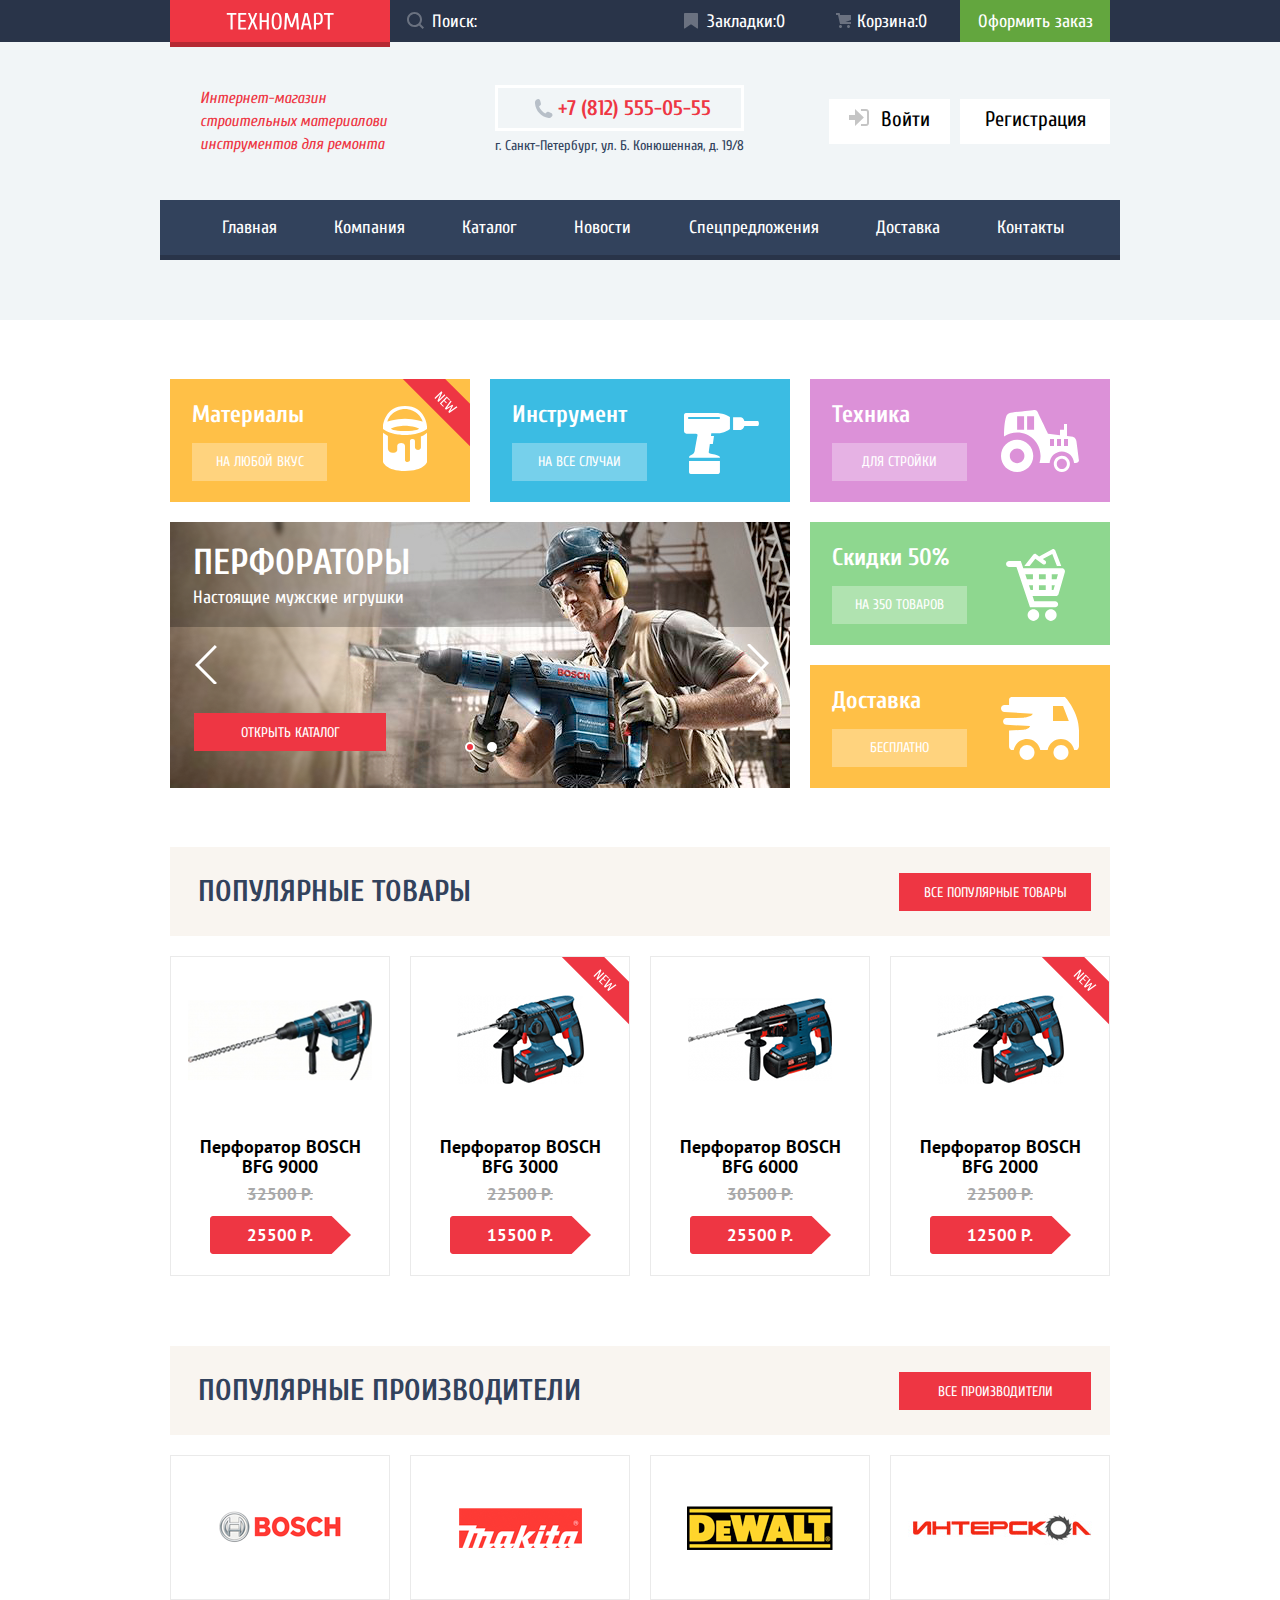
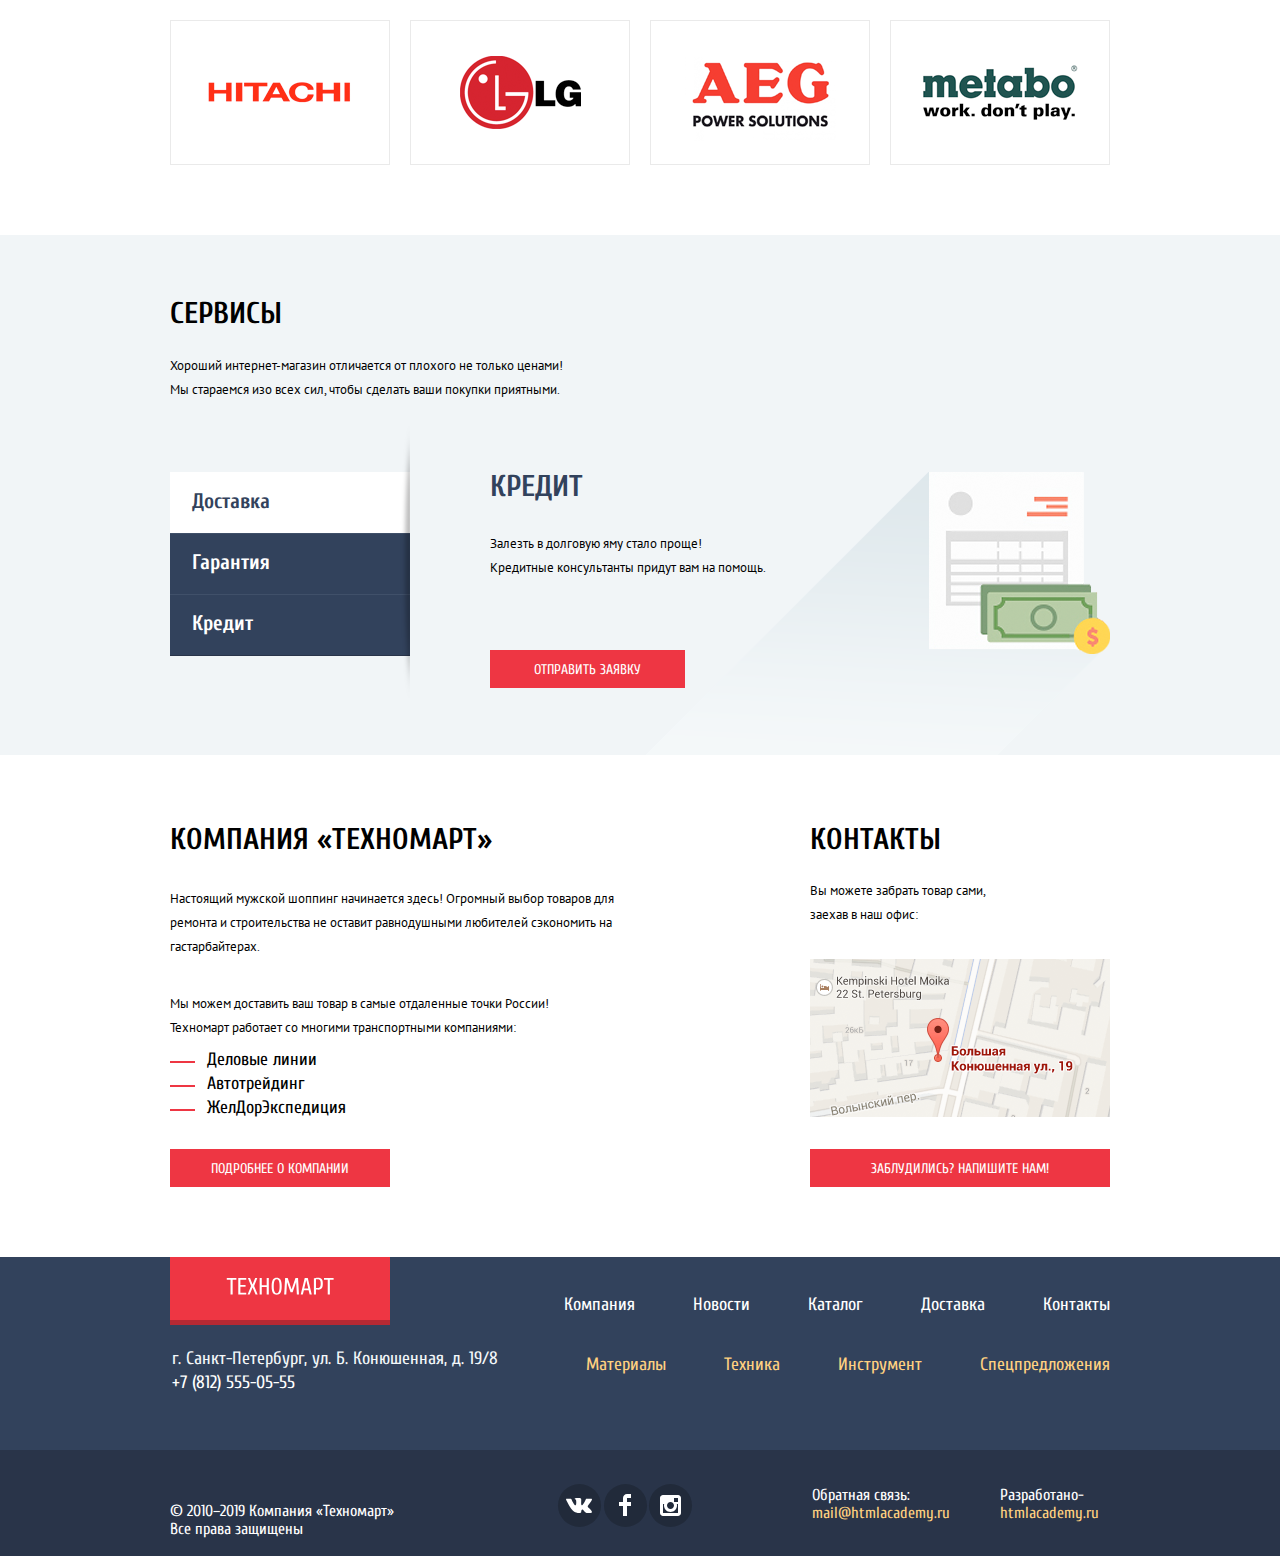
==== commit 178cd2c2: "исправил недочеты" ====
--- a/index.html
+++ b/index.html
@@ -7,7 +7,7 @@
     href="https://fonts.googleapis.com/css2?family=Cuprum:ital,wght@0,400;0,700;1,400&amp;family=PT+Sans:wght@400;700&amp;display=swap"
     rel="stylesheet">
   <link rel="stylesheet" href="./css/normalize.css">
-  <link rel="stylesheet" href="./css/style.css">
+  <link rel="stylesheet" href="./css/style.min.css">
   <link rel="icon" href="favicon.ico">
   <link rel="icon" href="favicon.ico/icon.svg" type="image/svg+xml">
   <link rel="apple-touch-icon" href="favicon/180.png">
@@ -133,7 +133,7 @@
           <ul class="slider-list">
             <li class="slider-item  slide-active slide">
               <img src="img/Layer 99.png" width="620" height="266" alt="Перфораторы">
-              <h3 class="slide-title">Перфораторы</h3>
+              <h3 class="slide-title">Перфораторы </h3>
               <p class="slide-desc">Настоящие мужские игрушки</p>
               <a class="main-btn" href="catalog.html">Открыть каталог</a>
             </li>
@@ -469,6 +469,7 @@
     </div>
   </footer>
   <section class="popup popup-writeus">
+    <button class="popup-close" type="button" aria-label="Закрыть"></button>
     <form class="write-us-form" action="https://echo.htmlacademy.ru" method="post">
       <div>
         <label for="name-name">Ваше имя:</label>
@@ -487,10 +488,13 @@
     </form>
     <div class="send-btn-inner"></div>
   </section>
-  <section class="modal modal-map">
-    <h2>Как до нас добраться</h2>
-    <!-- Здесь будет карта -->
-    <button class="close-button" type="button">Закрыть</button>
+  <section class="popup popup-map">
+    <button class="popup-close" type="button" aria-label="Закрыть"></button>
+    <h2 class="visually-hidden">Как до нас добраться</h2>
+    <iframe
+      src="https://www.google.com/maps/embed?pb=!1m18!1m12!1m3!1d1998.59910436516!2d30.32089461607064!3d59.93879418187623!2m3!1f0!2f0!3f0!3m2!1i1024!2i768!4f13.1!3m3!1m2!1s0x4696310fca5ba729%3A0xea9c53d4493c879f!2z0JHQvtC70YzRiNCw0Y8g0JrQvtC90Y7RiNC10L3QvdCw0Y8g0YPQuy4sIDE5LCDQodCw0L3QutGCLdCf0LXRgtC10YDQsdGD0YDQsywgMTkxMTg2!5e0!3m2!1sru!2sru!4v1614535727824!5m2!1sru!2sru"
+      width="943" height="450" title="Офис компании по адресу ул. Большая Конюшенная 19/8, Санкт-Петербург"
+      allowfullscreen></iframe>"
   </section>
 </body>
 
--- a/css/style.min.css
+++ b/css/style.min.css
@@ -0,0 +1 @@
+:root{--base-black:#000000;--base-red:#ee3643;--base-white:#ffffff;--base-gray-light:#f1f5f7;--base-gray-extra-light:#f3f7f9;--base-gray-extra-light-adv:#f4f4f4;--base-gray-light-dark:#c5c5c5;--base-gray-middle-adv:#cfcfcf;--base-gray:#a9a9a9;--base-gray-adv:#ababab;--base-gray-middle:#d7dcde;--special-gray-lightest-opacity:#d8d8d8;--special-grey-dark-opacity:rgba(169, 169, 169, 0.3);--base-gray-dark-adv:#405069;--base-gray-dakest:#212a3a;--base-green:#63a63e;--base-green-lightest:#00ca74;--base-light-green:#8ed78f;--inner-background:#f9f5f0;--base-beige:#f7f3ec;--light-pink:#dc91d8;--base-gold:#ffd180;--base-gold-light:#ffda96;--success:#5fbb2d;--special-red:#ca2732;--special-red-dark:#ba2732;--special-gold:#ffc047;--special-blue:#3bbce3;--special-dark-blue:#32425c;--special-light-black:#293449;--base-gray-normal:#3d546f;--base-green-dark:#367315;--special-green-dark:#518534;--special-white-opacity:rgba(255, 255, 255, 0.3);--special-black-light:#161d29;--base-gray-double-estra-light:#eaeaea;--special-grey-light-opacity:rgba(197, 197, 197, 0.3);--special-black-opacity:rgba(0, 0, 0, 0.24);--special-black-adv-opacity:rgba(0, 0, 0, 0.15)}*,::after,::before{-webkit-box-sizing:border-box;box-sizing:border-box}.page{height:100%}.page-body,a{color:var(--base-white)}.page-body{min-width:960px;margin:0;padding:0;font-family:"Cuprum","Tahoma",sans-serif;font-size:18px;font-weight:400;line-height:24px;min-height:100%;display:-ms-grid;display:grid;-ms-grid-rows:-webkit-min-content 1fr -webkit-min-content;-ms-grid-rows:min-content 1fr min-content;grid-template-rows:-webkit-min-content 1fr -webkit-min-content;grid-template-rows:min-content 1fr min-content;-ms-flex-line-pack:start;align-content:start}.visually-hidden{position:absolute;width:1px;height:1px;margin:-1px;border:0;padding:0;white-space:nowrap;-webkit-clip-path:inset(100%);clip-path:inset(100%);clip:rect(0 0 0 0);overflow:hidden}a{text-decoration:none}img{max-width:100%;height:auto}h3{margin:0;font-size:24px;font-weight:700;line-height:30px}.container{margin:0 auto;padding:0 10px;width:960px}.main-btn{display:block;padding-top:11px;min-height:38px;font-size:14px;line-height:18px;text-transform:uppercase;text-align:center;background-color:var(--base-red)}.main-btn:focus,.main-btn:hover{background-color:var(--special-red)}.main-btn:active{background-color:var(--special-red-dark)}.main-header{display:-webkit-box;display:-ms-flexbox;display:flex;-webkit-box-orient:vertical;-webkit-box-direction:normal;-ms-flex-direction:column;flex-direction:column;background-color:var(--base-gray-light);min-width:100%}.main-header-top-bg{background-color:var(--special-light-black);min-height:42px}.main-header-top{position:relative;display:-webkit-box;display:-ms-flexbox;display:flex;-webkit-box-align:center;-ms-flex-align:center;align-items:center}.main-header-logo{display:block;position:absolute;width:220px;height:51px;margin-right:17px;padding-top:16px;background-color:var(--base-red);text-align:center;-webkit-box-shadow:inset 0 -5px 0 var(--special-black-opacity);box-shadow:inset 0 -5px 0 var(--special-black-opacity)}.search{position:relative;margin-left:220px;display:-webkit-box;display:-ms-flexbox;display:flex;width:100%;height:42px}.search-input{background-color:var(--special-light-black);color:var(--base-white);border:0;height:100%;width:100%;font-size:18px;line-height:24px;padding-left:42px;outline:0}.search svg{position:absolute;left:17px;top:12px;opacity:.3}.search:hover svg{opacity:1}.search:focus{background-color:var(--base-white)}.search-input:focus+svg path{fill:var(--base-red)}.search-input::-webkit-input-placeholder{color:var(--base-white)}.search-input:focus{background-color:var(--base-white);color:var(--base-black)}.search-input::-moz-placeholder{color:var(--base-white)}.submenu-list{display:-webkit-box;display:-ms-flexbox;display:flex;-webkit-box-pack:end;-ms-flex-pack:end;justify-content:end;margin-right:0;margin-left:auto;height:100%}.submenu-list a{display:block;height:42px;text-align:center;margin:0;padding-top:10px}.submenu-mark{position:relative;width:150px;padding-right:7px}.submenu-mark::before{content:"";position:absolute;width:14px;height:16px;background-image:url(../img/icons/icon-bookmark.svg);background-repeat:no-repeat;opacity:.3;top:13px;left:10px}.submenu-cart:focus::before,.submenu-cart:hover::before,.submenu-mark:focus::before,.submenu-mark:hover::before{opacity:1}.submenu-cart{position:relative;width:136px}.cart-catalog{background-color:var(--base-red)}.submenu-cart::before{content:"";position:absolute;width:15px;height:15px;top:13px;left:12px;background-image:url(../img/icons/icon-cart.svg);background-repeat:no-repeat;opacity:.3}.submenu-order{width:150px;background-color:var(--base-green)}.main-header-logo:active{background-color:var(--special-red-dark)}.submenu-cart:active,.submenu-mark:active{background-color:var(--special-black-light);opacity:.5}.submenu-order:active{opacity:.5}.submenu-order:focus,.submenu-order:hover{background-color:var(--success)}.login,.personel-login{display:-webkit-box;display:-ms-flexbox;display:flex}.personel-login{-webkit-box-orient:vertical;-webkit-box-direction:normal;-ms-flex-direction:column;flex-direction:column;width:300px}.login{-webkit-box-pack:center;-ms-flex-pack:center;justify-content:center;background-color:var(--base-white);width:299px;height:45px;padding-top:12px;margin-bottom:7px}.personel-name{position:relative;margin:0;padding:0 0 0 41px;color:var(--base-black);font-size:21px;line-height:21px;text-align:center}.personel-name svg{position:absolute;left:5px;top:1px}.personel-links{position:relative;display:-webkit-box;display:-ms-flexbox;display:flex;-ms-flex-pack:distribute;justify-content:space-around;padding-left:20px;padding-right:20px}.personel-links::after{position:absolute;content:"";background-color:var(--special-dark-blue);width:5px;height:5px;border-radius:50%;margin-top:-2px;margin-left:-17px;left:50%;top:50%}.personel-links a{font-size:16px;line-height:18px;text-align:center;color:var(--special-dark-blue)}.btn-logout{display:block;width:20px;height:17px;margin-left:14px;margin-top:3px;cursor:pointer}.personel-links a:focus,.personel-links a:hover{color:var(--base-red)}.personel-links a:active,.personel-name:active{color:var(--base-gray-light-dark)}.btn-logout:focus path,.btn-logout:hover path,.personel-name:focus path,.personel-name:hover path{fill:var(--special-dark-blue)}.btn-logout:active path,.personel-name:active path{fill:var(--base-gray-light-dark)}.main-header-about{display:-webkit-box;display:-ms-flexbox;display:flex;-webkit-box-pack:justify;-ms-flex-pack:justify;justify-content:space-between;-webkit-box-align:center;-ms-flex-align:center;align-items:center;min-height:158px}.header-desc{width:240px;color:var(--base-red);font-style:italic;font-size:16px;line-height:23px;margin:0;padding-left:30px}.avtorisation a,.find-us .phone{display:block;font-size:21px;text-align:center}.find-us .phone{position:relative;color:var(--base-red);padding:5px 0 5px 30px;font-weight:700;line-height:30px;border:solid 3px var(--base-white)}.phone::before{content:"";position:absolute;width:19px;height:19px;background-image:url(../img/icons/icon-phone.svg);background-repeat:no-repeat;top:11px;left:36px}.find-uss-addres{color:var(--special-dark-blue);font-size:14px;text-align:center;margin:3px 0 0}.avtorisation{display:-webkit-box;display:-ms-flexbox;display:flex;-webkit-box-pack:justify;-ms-flex-pack:justify;justify-content:space-between;min-width:281px}.avtorisation a{height:45px;background-color:var(--base-white);color:var(--base-black);line-height:21px;padding-top:10px}.login-link{position:relative;width:121px}.login-link svg{margin-right:6px}.signin-link{width:150px}.login-link:focus,.login-link:hover,.signin-link:focus,.signin-link:hover{color:var(--base-red)}.login-link:focus path,.login-link:hover path{fill:var(--base-gray-normal)}.login-link:active,.signin-link:active{color:var(--base-gray-light-dark)}.header-nav{background-color:var(--special-dark-blue);-webkit-box-shadow:inset 0 -5px 0 var(--special-light-black);box-shadow:inset 0 -5px 0 var(--special-light-black);margin-bottom:60px;min-height:60px}.header-nav ul{margin:0;list-style:none}.header-nav-items{display:-webkit-box;display:-ms-flexbox;display:flex;-webkit-box-pack:justify;-ms-flex-pack:justify;justify-content:space-between;-ms-flex-wrap:wrap;flex-wrap:wrap;padding-left:23px;padding-right:17px}.header-nav-items li{-webkit-box-flex:1;-ms-flex-positive:1;flex-grow:1;min-height:60px;text-align:center;margin-left:auto;margin-right:auto;padding:0}.header-nav-items a{text-align:center;display:block;width:100%;height:100%;padding-top:16px;padding-bottom:20px}.header-nav-items a:active,.header-nav-items a:focus,.header-nav-items a:hover{background-color:var(--special-light-black)}.header-nav-items a:active{opacity:.5}.catalog{display:-ms-grid;display:grid;-ms-grid-columns:220px 20px 1fr;grid-template-columns:220px 1fr;-ms-grid-rows:-webkit-min-content 20px -webkit-min-content 20px 1fr;-ms-grid-rows:min-content 20px min-content 20px 1fr;grid-template-rows:-webkit-min-content -webkit-min-content 1fr;grid-template-rows:min-content min-content 1fr;gap:20px;margin-top:21px;margin-bottom:59px}.catalog>:nth-child(1){-ms-grid-row:1;-ms-grid-column:1}.catalog>:nth-child(2){-ms-grid-row:1;-ms-grid-column:3}.catalog>:nth-child(3){-ms-grid-row:3;-ms-grid-column:1}.catalog>:nth-child(4){-ms-grid-row:3;-ms-grid-column:3}.catalog>:nth-child(5){-ms-grid-row:5;-ms-grid-column:1}.catalog>:nth-child(6){-ms-grid-row:5;-ms-grid-column:3}.beardcrumbs{grid-column:1/-1}.beardcrumbs ul{list-style:none;padding:0;margin:0}.beardcrumbs-list{display:-webkit-box;display:-ms-flexbox;display:flex;-webkit-box-pack:start;-ms-flex-pack:start;justify-content:flex-start;-ms-flex-wrap:wrap;flex-wrap:wrap}.home{background-image:url(../img/icons/icon-home.svg);background-repeat:no-repeat;width:14px;height:12px;margin-top:-1px}.beardcrumbs-list li{position:relative}.beardcrumbs-list li:not(:first-child){margin-left:42px;margin-top:-2px;margin-bottom:4px}.beardcrumbs-list li:not(:first-child)::before{content:"";position:absolute;width:8px;height:13px;background-image:url(../img/icons/Shape.svg);background-repeat:no-repeat;top:2px;left:-27px}.beardcrumbs-list a{display:block;font-size:13px;line-height:18px}.beardcrumbs-list a,.filter,.sorting{font-family:"PT Sans","Tahoma",sans-serif;text-transform:uppercase;color:var(--base-black)}.filter{-ms-grid-column:1;grid-column:1/1;-ms-grid-row:3;-ms-grid-row-span:2;grid-row:3/5}.filter-sorting{height:38px;background-color:var(--base-beige);padding-left:18px;padding-top:10px}.filter-sorting h3,.sorting h3{font-weight:400;font-size:13px;line-height:18px;margin:0}.cost legend,.manufacturers legend,.power legend{font-weight:700;font-size:17px;line-height:30px}.cost legend{padding-top:14px;padding-bottom:11px}.manufacturers legend{padding-top:15px;padding-bottom:10px}.power legend{padding-top:18px;padding-bottom:20px}.power label{padding-top:2px}.cost,.manufacturers{border:0;margin:0;padding:0}.power{border:0;padding:0}.cost,.manufacturers{border-bottom:1px solid var(--base-gray-double-estra-light)}.manufacturers-items,.power-items{font-size:15px;line-height:19px;text-transform:uppercase}.filter ul,.manufacturers-items,.power-items{margin:0;padding:0;list-style:none}.filter-option{margin-bottom:19px;padding-left:37px}.filter-option label{position:relative;display:block;cursor:pointer;-webkit-user-select:none;-moz-user-select:none;-ms-user-select:none;user-select:none}.check-input+label::before{content:"";position:absolute;left:-42px;top:0;width:23px;height:23px;background-image:url(../img/check-box.svg);background-position:0 0;background-repeat:no-repeat;opacity:.7}.check-input:checked+label::after{content:"";position:absolute;top:0;left:-42px;width:28px;height:23px;background-image:url(../img/checkbox-on.svg);background-position:0 0;background-repeat:no-repeat;opacity:.7}.check-input+label:focus::before,.check-input+label:hover::before,.check-input:checked+label:focus::after,.check-input:checked+label:hover::after,.radio-input+label:focus::before,.radio-input+label:hover::before,.radio-input:checked+label:focus::after,.radio-input:checked+label:hover::after{opacity:1}.check-input+label:active::before,.check-input:checked+label:active::after,.radio-input+label:active::before,.radio-input:checked+label:active::after{opacity:.1}.radio-input+label::before{content:"";position:absolute;left:-42px;top:0;width:25px;height:25px;background-image:url(../img/radio-off.svg);background-position:0 0;background-repeat:no-repeat;opacity:.7}.radio-input:checked+label::after{content:"";position:absolute;top:0;left:-42px;width:28px;height:23px;background-image:url(../img/radio-on.svg);background-position:0 0;background-repeat:no-repeat;opacity:.7}.range-controls{position:relative;height:80px;padding:39px 20px;background-color:var(--base-beige);border-radius:5px;margin-bottom:10px}.range-controls .scale{height:2px;background:var(--base-gray-middle)}.range-controls .bar{width:70%;height:2px;background:var(--base-green-lightest)}.range-controls .toggle{position:absolute;top:31px;left:0;-webkit-box-sizing:content-box;box-sizing:content-box;width:4px;height:4px;padding:0;border:8px solid var(--base-white);background-color:var(--base-gray-adv);-webkit-box-shadow:0 2px 1px 0 var(--base-gray-middle-adv);box-shadow:0 2px 1px 0 var(--base-gray-middle-adv);border-radius:50%;cursor:pointer}.range-controls .toggle-min{left:18px}.range-controls .toggle-max{left:140px}.price-controls{position:relative;display:-webkit-box;display:-ms-flexbox;display:flex;-webkit-box-pack:justify;-ms-flex-pack:justify;justify-content:space-between;margin-bottom:25px}.price-controls::after{content:"";position:absolute;display:block;width:10px;height:1px;background-color:var(--base-black);right:50%;top:18px;margin-right:-5px}.filters button,.price-controls input{font-family:inherit;text-align:center;height:38px}.price-controls input{width:95px;border:0;border-radius:5px;font-size:inherit;background-color:var(--base-beige)}.manufacturers{padding-bottom:19px}.power{margin:0 0 28px}.sorting,.sorting-list{display:-webkit-box;display:-ms-flexbox;display:flex}.sorting{-webkit-box-pack:justify;-ms-flex-pack:justify;justify-content:space-between;background-color:var(--base-beige);grid-column:2/-1;-ms-grid-row:3;grid-row:3/3;padding-top:9px;padding-left:18px;height:38px}.filters button{text-transform:uppercase;width:220px;margin:0;background-color:var(--base-white);border:1px solid var(--base-gray-double-estra-light);cursor:pointer}.sorting-list{-webkit-box-pack:end;-ms-flex-pack:end;justify-content:flex-end;-ms-flex-wrap:wrap;flex-wrap:wrap;list-style:none;padding:0;width:443px;margin:0 20px 0 0}.filters button,.sorting-item{font-size:13px;line-height:18px}.sorting-item{display:block;color:var(--base-black);opacity:.3;border-bottom:1px dotted var(--base-red)}.sort-current-items,.sort-current-items path{color:var(--base-red);fill:var(--base-red);opacity:1;border:0;pointer-events:none}.sorting-list li:not(:first-child):not(:last-child){margin-left:67px}.sorting-item:focus,.sorting-item:hover{color:var(--base-black);opacity:1;border-bottom:1px solid var(--base-red)}.sorting-item:active{border:0;color:var(--base-red)}.ascending-list{display:-webkit-box;display:-ms-flexbox;display:flex;-webkit-box-pack:justify;-ms-flex-pack:justify;justify-content:space-between;width:41px;margin-left:45px}.sorting-ascending,.sorting-descending{display:block}.sorting-ascending{-webkit-transform:rotate(180deg);-ms-transform:rotate(180deg);transform:rotate(180deg)}.sorting-ascending:focus path,.sorting-ascending:hover path,.sorting-descending:focus path,.sorting-descending:hover path{fill:var(--base-black)}.sorting-ascending:active path,.sorting-descending:active path{fill:var(--base-red)}.offer-items{display:-ms-grid;display:grid;-ms-grid-columns:300px 20px 300px 20px 300px;grid-template-columns:300px 300px 300px;-ms-grid-rows:-webkit-min-content 20px -webkit-min-content 20px -webkit-min-content;-ms-grid-rows:min-content 20px min-content 20px min-content;grid-template-rows:-webkit-min-content -webkit-min-content -webkit-min-content;grid-template-rows:min-content min-content min-content;gap:20px;margin-top:59px;margin-bottom:59px}.offer-items>:nth-child(1){-ms-grid-row:1;-ms-grid-column:1}.offer-items>:nth-child(2){-ms-grid-row:1;-ms-grid-column:3}.offer-items>:nth-child(3){-ms-grid-row:1;-ms-grid-column:5}.offer-items>:nth-child(4){-ms-grid-row:3;-ms-grid-column:1}.offer-items>:nth-child(5){-ms-grid-row:3;-ms-grid-column:3}.offer-items>:nth-child(6){-ms-grid-row:3;-ms-grid-column:5}.offer-items>:nth-child(7){-ms-grid-row:5;-ms-grid-column:1}.offer-items>:nth-child(8){-ms-grid-row:5;-ms-grid-column:3}.offer-items>:nth-child(9){-ms-grid-row:5;-ms-grid-column:5}.item{position:relative;height:123px;width:300px;display:-webkit-box;display:-ms-flexbox;display:flex;-ms-flex-pack:distribute;justify-content:space-around;-webkit-box-orient:vertical;-webkit-box-direction:normal;-ms-flex-direction:column;flex-direction:column;padding-left:22px;padding-bottom:14px;padding-top:14px}.new-offer::before,.new-product::before{content:"";position:absolute;background-image:url(../img/new.svg);background-repeat:no-repeat;top:0;right:0;width:70px;height:70px;z-index:10}.materials,.tools{background-color:var(--special-gold);background-image:url(../img/icons/icon-1.svg);background-repeat:no-repeat;background-position:213px 27px}.tools{background-color:var(--special-blue);background-image:url(../img/icons/icon-2.svg);background-position:194px 34px}.dilivery,.discount,.technology{background-color:var(--light-pink);background-image:url(../img/icons/icon-3.svg);background-repeat:no-repeat;background-position:191px 31px}.dilivery,.discount{-ms-grid-row:2;-ms-grid-row-span:1;grid-row:2/3;background-color:var(--base-light-green);background-image:url(../img/icons/icon-4.svg);background-position:196px 26px}.dilivery{-ms-grid-row:3;grid-row:3/4;-ms-grid-column:3;-ms-grid-column-span:1;grid-column:3/4;background-color:var(--special-gold);background-image:url(../img/icons/icon-5.svg);background-position:191px 32px}.offer-button{display:block;width:135px;height:38px;padding:10px;font-size:14px;line-height:18px;background-color:var(--special-white-opacity);text-transform:uppercase;text-align:center;color:var(--base-white)}.offer-button:focus,.offer-button:hover{background-color:var(--special-grey-light-opacity)}.offer-button:active{background-color:var(--special-grey-dark-opacity)}.slider-wrapper{-ms-grid-row:2;-ms-grid-row-span:2;grid-row:2/4;-ms-grid-column:1;-ms-grid-column-span:2;grid-column:1/3;width:620px;height:266px}.slider-item{background-color:var(--base-gray)}.slider-item,.slider-items{position:relative;width:620px;height:266px}.slider-list{margin:0;padding:0;list-style:none}.slider-controls{position:absolute;left:50%;margin-left:-15px;bottom:36px;z-index:20;display:-webkit-box;display:-ms-flexbox;display:flex;width:32px;-webkit-box-pack:justify;-ms-flex-pack:justify;justify-content:space-between}.slider-toggle{padding:0;width:10px;height:10px;background-color:var(--base-white);border:2px solid var(--base-white);border-radius:50%;cursor:pointer}.slider-controls .current{background-color:var(--base-red)}.slide{display:none}.slide-active{display:block}.slider-arrows{position:absolute;left:24px;bottom:104px;z-index:20;display:-webkit-box;display:-ms-flexbox;display:flex;width:576px;-webkit-box-pack:justify;-ms-flex-pack:justify;justify-content:space-between}.slider-arrows button{padding:0;background-image:url(../img/icons/Shape-big.svg);border:0;background-color:transparent;width:23px;height:40px;cursor:pointer}.next{-webkit-transform:rotate(180deg);-ms-transform:rotate(180deg);transform:rotate(180deg)}.slide-desc,.slider-item h3{position:absolute;left:23px;overflow:hidden}.slider-item h3{margin:19px 0 0;max-height:36px;top:4px;font-size:36px;font-weight:700;line-height:36px;text-transform:uppercase}.slide-desc{font-size:18px;line-height:24px;top:64px;margin:0 0 10px;max-height:20px}.slider-item .main-btn{position:absolute;width:192px;bottom:0;margin-left:24px;margin-bottom:37px}.catalog-title-bg{grid-column:1/-1;background-color:var(--base-gray-light);min-height:89px;padding-top:29px;padding-bottom:29px;padding-left:30px}.linear-title{font-family:"Cuprum","Tahoma",sans-serif;text-transform:uppercase;font-size:30px;line-height:30px;letter-spacing:0;color:var(--special-light-black);margin:0}.popular-products{display:-ms-grid;display:grid;gap:20px;margin-bottom:70px}.popular-products ul{list-style:none;margin:0;padding:0}.title-inner{display:-webkit-box;display:-ms-flexbox;display:flex;-webkit-box-pack:justify;-ms-flex-pack:justify;justify-content:space-between;-webkit-box-align:center;-ms-flex-align:center;align-items:center;height:89px;background-color:var(--inner-background)}.subtitle{margin:0 0 0 28px;text-transform:uppercase;font-size:30px;line-height:30px;letter-spacing:0;color:var(--special-dark-blue)}.title-inner a{margin-right:19px}.popular-products-list{display:-ms-grid;display:grid;gap:20px;-ms-grid-columns:220px 20px 220px 20px 220px 20px 220px;grid-template-columns:220px 220px 220px 220px}.product-inner,.product-item{position:relative;display:-webkit-box;display:-ms-flexbox;display:flex;-webkit-box-orient:vertical;-webkit-box-direction:normal;-ms-flex-direction:column;flex-direction:column}.product-item{-webkit-box-pack:start;-ms-flex-pack:start;justify-content:flex-start;-webkit-box-align:center;-ms-flex-align:center;align-items:center;border:1px solid var(--base-gray-double-estra-light);font-family:"PT Sans","Tahoma",sans-serif;color:var(--base-black);font-weight:700;font-size:17px;line-height:18px;text-align:center;margin:0;padding:2px 0 0}.product-item h3{font-size:18px;line-height:20px;font-weight:700;margin:0 0 8px}.product-item .price{color:var(--base-gray);-webkit-text-decoration-line:line-through;text-decoration-line:line-through;text-transform:uppercase;margin:0 0 13px}.product-item .sale{position:relative;width:141px;height:38px;background-image:url(../img/red-button.svg);background-repeat:no-repeat;color:var(--base-white);margin:0 0 21px;padding-top:10px}.product-inner{-webkit-box-pack:center;-ms-flex-pack:center;justify-content:center;-ms-flex-line-pack:center;align-content:center;width:184px;height:164px;margin-bottom:14px}.img-inner{width:100%}.btn-inner{position:absolute;top:0;left:0;display:-webkit-box;display:-ms-flexbox;display:flex;-webkit-box-orient:vertical;-webkit-box-direction:normal;-ms-flex-direction:column;flex-direction:column;-webkit-box-align:center;-ms-flex-align:center;align-items:center;width:184px;height:164px;padding-top:40px;display:none;background-color:var(--base-white)}.popular-manufacturers-items a:focus,.popular-manufacturers-items a:hover,.product-item:focus,.product-item:hover{-webkit-box-shadow:0 4px 20px var(--special-black-adv-opacity);box-shadow:0 4px 20px var(--special-black-adv-opacity)}.product-item:focus .btn-inner,.product-item:hover .btn-inner{display:-webkit-box;display:-ms-flexbox;display:flex}.btn-cart,.btn-mark{font-family:"Cuprum","Tahoma",sans-serif;font-size:14px;line-height:18px;text-transform:uppercase;text-align:center;width:135px;height:38px;padding-top:10px}.btn-mark{display:block}.btn-cart{display:block;position:relative;background-color:var(--base-green);-webkit-box-shadow:inset 0 -3px 0 var(--base-green-dark);box-shadow:inset 0 -3px 0 var(--base-green-dark);margin-bottom:10px;border-radius:2px}.btn-cart::before{position:absolute;content:"";width:15px;height:15px;background-image:url(../img/icons/icon-cart.svg);background-repeat:no-repeat;opacity:.3;left:25px}.btn-mark{color:var(--special-dark-blue);background:var(--base-white);border:3px solid var(--base-green);border-radius:2px}.btn-cart:focus,.btn-cart:hover{background-color:var(--success)}.btn-cart:active{background-color:var(--special-green-dark)}.btn-mark:focus,.btn-mark:hover{border:3px solid var(--special-dark-blue)}.btn-mark:active{color:var(--special-gray-lightest-opacity);border:3px solid var(--special-gray-lightest-opacity)}.products,.products-list{display:-ms-grid;display:grid}.products{gap:20px;margin-top:28px}.products-list{-ms-grid-columns:220px 18px 220px 18px 220px;grid-template-columns:220px 220px 220px;-webkit-column-gap:18px;-moz-column-gap:18px;column-gap:18px;row-gap:20px}.pagination-box,.pagination-list{display:-webkit-box;display:-ms-flexbox;display:flex}.pagination-box{-webkit-box-align:end;-ms-flex-align:end;align-items:flex-end}.pagination-box ul,.products ul{list-style:none;margin:0;padding:0}.pagination-list{-ms-flex-wrap:wrap;flex-wrap:wrap}.pagination-item{display:block;width:38px;height:38px;margin-right:10px;margin-bottom:10px}.pagination-box .paginataion-next:focus,.pagination-box .paginataion-next:hover,.pagination-item:focus,.pagination-item:hover{border:1px solid var(--base-gray-light-dark)}.pagination-box .paginataion-next:active,.pagination-item:active{border:1px solid var(--base-red)}.pagination-box .paginataion-next,.pagination-item{border:solid 1px var(--base-gray);border-radius:2px;text-align:center;padding-top:9px;font-family:"PT Sans","Tahoma",sans-serif;color:var(--base-black);font-size:13px;line-height:18px}.pagination-current{background-color:var(--base-red);color:var(--base-white);border:solid 1px var(--base-red);pointer-events:none}.paginataion-next{display:block;width:140px;height:38px;background-color:var(--base-white);margin-bottom:10px}.popular-manufacturers{display:-ms-grid;display:grid;gap:20px;margin-bottom:70px}.subtitle-btn{width:192px}.popular-manufacturers-items{display:-ms-grid;display:grid;-ms-grid-columns:220px 20px 220px 20px 220px 20px 220px;grid-template-columns:220px 220px 220px 220px;gap:20px}.popular-manufacturers img{-o-object-fit:contain;object-fit:contain}.popular-manufacturers-items a{display:-webkit-box;display:-ms-flexbox;display:flex;width:220px;height:145px;-webkit-box-pack:center;-ms-flex-pack:center;justify-content:center;-webkit-box-align:center;-ms-flex-align:center;align-items:center;border:solid 1px var(--base-gray-double-estra-light)}.popular-manufacturers-items a:active{opacity:.5;-webkit-box-shadow:0 4px 20px var(--special-black-adv-opacity);box-shadow:0 4px 20px var(--special-black-adv-opacity)}.services{display:-ms-grid;display:grid;grid-row:min-content min-content 1fr;grid-column:240px 1fr;-webkit-column-gap:80px;-moz-column-gap:80px;column-gap:80px}.services h2,.services p{-ms-grid-column:1;-ms-grid-column-span:2;grid-column:1/3}.services h2{font-size:30px;line-height:30px;text-transform:uppercase;margin-top:64px}.services p{margin:0 0 70px}.inner,.services{background:var(--base-gray-light)}.services h2,.text{color:var(--base-black)}.text{font-family:"PT Sans","Tahoma",sans-serif;font-size:13px;line-height:24px}.popular-manufacturers ul,.services ul{list-style:none;margin:0;padding:0}.services-item{position:relative;-ms-grid-row:3;-ms-grid-row-span:1;grid-row:3/4;-ms-grid-column:1;grid-column:1/1;padding-bottom:90px}.services-item::after{position:absolute;content:"";background-image:url(../img/shadow.png);background-repeat:no-repeat;width:10px;height:279px;right:0;top:-46px;z-index:5}.services-btn{display:block;width:240px;height:61px;padding-top:14px;padding-left:22px;font-weight:700;font-size:21px;line-height:30px;background-color:var(--special-dark-blue);-webkit-box-shadow:0 1px 0 var(--special-light-black),inset 0 1px 0 var(--base-gray-dark-adv);box-shadow:0 1px 0 var(--special-light-black),inset 0 1px 0 var(--base-gray-dark-adv)}.current-btn{background-color:var(--base-white);-webkit-box-shadow:0 1px 0 var(--base-white);box-shadow:0 1px 0 var(--base-white);color:var(--special-dark-blue)}.services-btn:focus,.services-btn:hover{background-color:var(--special-light-black)}.services-btn:active{background-color:var(--base-white);color:var(--special-dark-blue);-webkit-box-shadow:0 1px 0 var(--base-white);box-shadow:0 1px 0 var(--base-white)}.credit-btn{width:195px}.items-desc{list-style:none;-ms-grid-row:3;-ms-grid-row-span:1;grid-row:3/4;-ms-grid-column:3;-ms-grid-column-span:-1;grid-column:3/2;display:-ms-grid;display:grid}.about-us h2,.contacts h2,.item-desc h3{font-size:30px;line-height:30px;text-transform:uppercase}.item-desc h3{color:var(--special-dark-blue);margin-bottom:30px}.item-desc{display:none;grid-row:1/-1;-ms-grid-column:1;-ms-grid-column-span:1;grid-column:1/2;width:620px;min-height:283px}.serv-item-active{display:block}.desc-credit,.desc-delivery,.desc-guarantee{background-image:url(../img/bg-delivery.png);background-repeat:no-repeat;background-position:bottom right}.desc-credit,.desc-guarantee{background-image:url(../img/bg-guarantee.png)}.desc-credit{background-image:url(../img/bg-credit.png)}.about-us,.about-us-box{display:-webkit-box;display:-ms-flexbox;display:flex;-webkit-box-pack:justify;-ms-flex-pack:justify;justify-content:space-between}.about-us-box{margin-bottom:70px;margin-top:70px}.about-us{-webkit-box-orient:vertical;-webkit-box-direction:normal;-ms-flex-direction:column;flex-direction:column;width:478px}.transport-items{font-size:18px;line-height:24px;padding:0;margin:0 0 20px}.transport-items li{position:relative;list-style:none;padding-left:37px;color:var(--base-black)}.transport-items li::before{position:absolute;content:"";width:25px;height:2px;background-image:url(../img/marker.svg);background-repeat:no-repeat;top:13px;left:0}.contacts{display:-webkit-box;display:-ms-flexbox;display:flex;-webkit-box-orient:vertical;-webkit-box-direction:normal;-ms-flex-direction:column;flex-direction:column;-webkit-box-pack:justify;-ms-flex-pack:justify;justify-content:space-between;width:300px}.about-us h2,.contacts h2{color:var(--base-black);margin:0}.about-us p,.contacts p{margin:24px 0 0}.contacts .map-link{padding-top:22px;margin-top:10px}.about-us .main-btn{width:220px}.contacts .main-btn{margin:25px 0 0;width:100%}.main-footer{background:var(--special-dark-blue)}.footer-logo-contacts,.footer-nav-box{display:-webkit-box;display:-ms-flexbox;display:flex}.footer-nav-box{-webkit-box-pack:justify;-ms-flex-pack:justify;justify-content:space-between;min-height:193px}.footer-logo-contacts{-webkit-box-orient:vertical;-webkit-box-direction:normal;-ms-flex-direction:column;flex-direction:column;-webkit-box-flex:1;-ms-flex-positive:1;flex-grow:1;min-width:321px}.logo-footer{display:block;width:220px;height:68px;background-color:var(--base-red);-webkit-box-shadow:inset 0 -5px 0 var(--special-black-opacity);box-shadow:inset 0 -5px 0 var(--special-black-opacity);text-align:center;padding-top:20px}.footer-find-us{margin:22px 0 0;padding-left:2px;color:var(--base-gray-extra-light)}.footer-nav-list{display:-webkit-box;display:-ms-flexbox;display:flex;-webkit-box-orient:vertical;-webkit-box-direction:normal;-ms-flex-direction:column;flex-direction:column;text-align:center;-webkit-box-flex:1;-ms-flex-positive:1;flex-grow:1}.footer-nav-list .nav-items,.footer-nav-list .subnav-items{display:-webkit-box;display:-ms-flexbox;display:flex;-webkit-box-pack:end;-ms-flex-pack:end;justify-content:flex-end;-ms-flex-wrap:wrap;flex-wrap:wrap;padding-top:36px;color:var(--base-gray-light)}.footer-nav-list a:not(last-child){margin-left:58px}.nav-items,.subnav-items{list-style:none;padding:0;margin:0}.email a,.site a,.subnav-items a{color:var(--base-gold)}.nav-items a:focus,.nav-items a:hover,.subnav-items a:focus,.subnav-items a:hover{text-decoration:underline}.nav-items a:active,.subnav-items a:active{opacity:.5;text-decoration:none}.subnav-items a:active{color:var(--base-gold)}.about-products{padding-bottom:68px;padding-top:64px}.about-products h2,.about-products p{padding:0;margin:0}.about-products h2{font-size:30px;line-height:30px;color:var(--base-black);text-transform:uppercase;margin-bottom:25px}.footer-inner{background-color:var(--special-light-black)}.email a:focus,.email a:hover,.site a:focus,.site a:hover{text-decoration:underline}.email a:active,.site a:active{color:var(--base-red);text-decoration:none}.email,.footer-copyright-text,.site{font-size:16px;line-height:18px}.email,.site{margin:36px 0 0}.footer-social{padding:0;margin:34px 0 29px 43px;width:136px}.social-item{display:-webkit-box;display:-ms-flexbox;display:flex;-webkit-box-align:center;-ms-flex-align:center;align-items:center;-webkit-box-pack:center;-ms-flex-pack:center;justify-content:center;width:43px;height:43px;background-color:var(--base-gray-dakest);border-radius:50%}.social-item:active,.social-item:focus,.social-item:hover{background-color:var(--base-red)}.footer-social ul{list-style:none;margin:0 auto;padding:0}.copyright,.social-items{display:-webkit-box;display:-ms-flexbox;display:flex}.social-items{-ms-flex-wrap:wrap;flex-wrap:wrap;-webkit-box-pack:justify;-ms-flex-pack:justify;justify-content:space-between}.social-items li{margin-right:2px}.copyright{-webkit-box-pack:end;-ms-flex-pack:end;justify-content:flex-end}.footer-copyright-text{width:227px;margin:36px auto 0 0}.email,.site{margin-top:36px}.site{max-width:137px;margin-left:auto;margin-right:51px}.email{max-width:98px;margin-right:12px}.modal-map{display:none}.popup-writeus{display:-webkit-box;display:-ms-flexbox;display:flex;display:none;position:relative;-webkit-box-pack:center;-ms-flex-pack:center;justify-content:center;-webkit-box-align:center;-ms-flex-align:center;align-items:center;width:620px;height:430px;font-size:13px;line-height:24px;z-index:100}.popup{position:fixed;top:0;left:0;right:0;bottom:0;background-color:var(--base-white);border-top:solid 7px var(--base-red);-webkit-box-shadow:0 4px 20px var(--special-black-adv-opacity);box-shadow:0 4px 20px var(--special-black-adv-opacity);margin:auto}.write-us-form{display:-webkit-box;display:-ms-flexbox;display:flex;-webkit-box-pack:justify;-ms-flex-pack:justify;justify-content:space-between;-webkit-box-align:center;-ms-flex-align:center;align-items:center;-ms-flex-wrap:wrap;flex-wrap:wrap;width:460px;z-index:10}.write-us-form label{display:block;width:220px;margin:0 0 11px;font-size:18px;color:var(--base-black)}.write-us-form input,textarea{border:2px solid var(--base-gray-light-dark);border-radius:2px}.write-us-form textarea{width:460px;height:114px;padding:12px;border-radius:2px;margin-bottom:74px;resize:none}.write-us-form input{width:220px;height:38px;margin-bottom:11px;padding-left:12px}.write-us-form .main-btn{width:460px;height:38px;color:var(--base-white);border:0;font-size:14px;line-height:18px}.add-cart-popup p::before,.popup-close{position:absolute;background-repeat:no-repeat}.popup-close{top:17px;right:11px;width:21px;height:21px;background-image:url(../img/icons/icon-close.svg);background-color:transparent;border:0;cursor:pointer}.send-btn-inner{position:absolute;bottom:0;left:0;background:var(--base-gray-extra-light-adv);width:620px;height:112px;z-index:0}.add-cart-popup{display:none;width:620px;height:282px;z-index:100}.add-cart-popup-inner{display:-webkit-box;display:-ms-flexbox;display:flex;-webkit-box-orient:horizontal;-webkit-box-direction:normal;-ms-flex-direction:row;flex-direction:row;-webkit-box-align:center;-ms-flex-align:center;align-items:center;-webkit-box-pack:justify;-ms-flex-pack:justify;justify-content:space-between;-ms-flex-wrap:wrap;flex-wrap:wrap;width:394px;min-height:227px;margin:39px auto 0}.add-cart-popup p{position:relative;font-weight:700;color:var(--base-black);font-size:24px;line-height:30px;text-align:center;width:100%;margin:0;padding-bottom:48px}.add-cart-popup p::before{content:"";width:66px;height:66px;background-image:url(../img/icons/icon-mark.svg);top:-20px;left:-32px}.cart-btn-inner{position:absolute;width:620px;height:112px;left:0;bottom:0;background-color:var(--base-gray-extra-light-adv);z-index:-1}.add-cart-popup a,.continue{width:192px}.continue{height:38px;border:0;background-color:var(--base-white);font-family:inherit;font-size:14px;line-height:18px;text-transform:uppercase;padding:0;cursor:pointer}.popup-map{display:none;width:943px;height:449px;z-index:100}
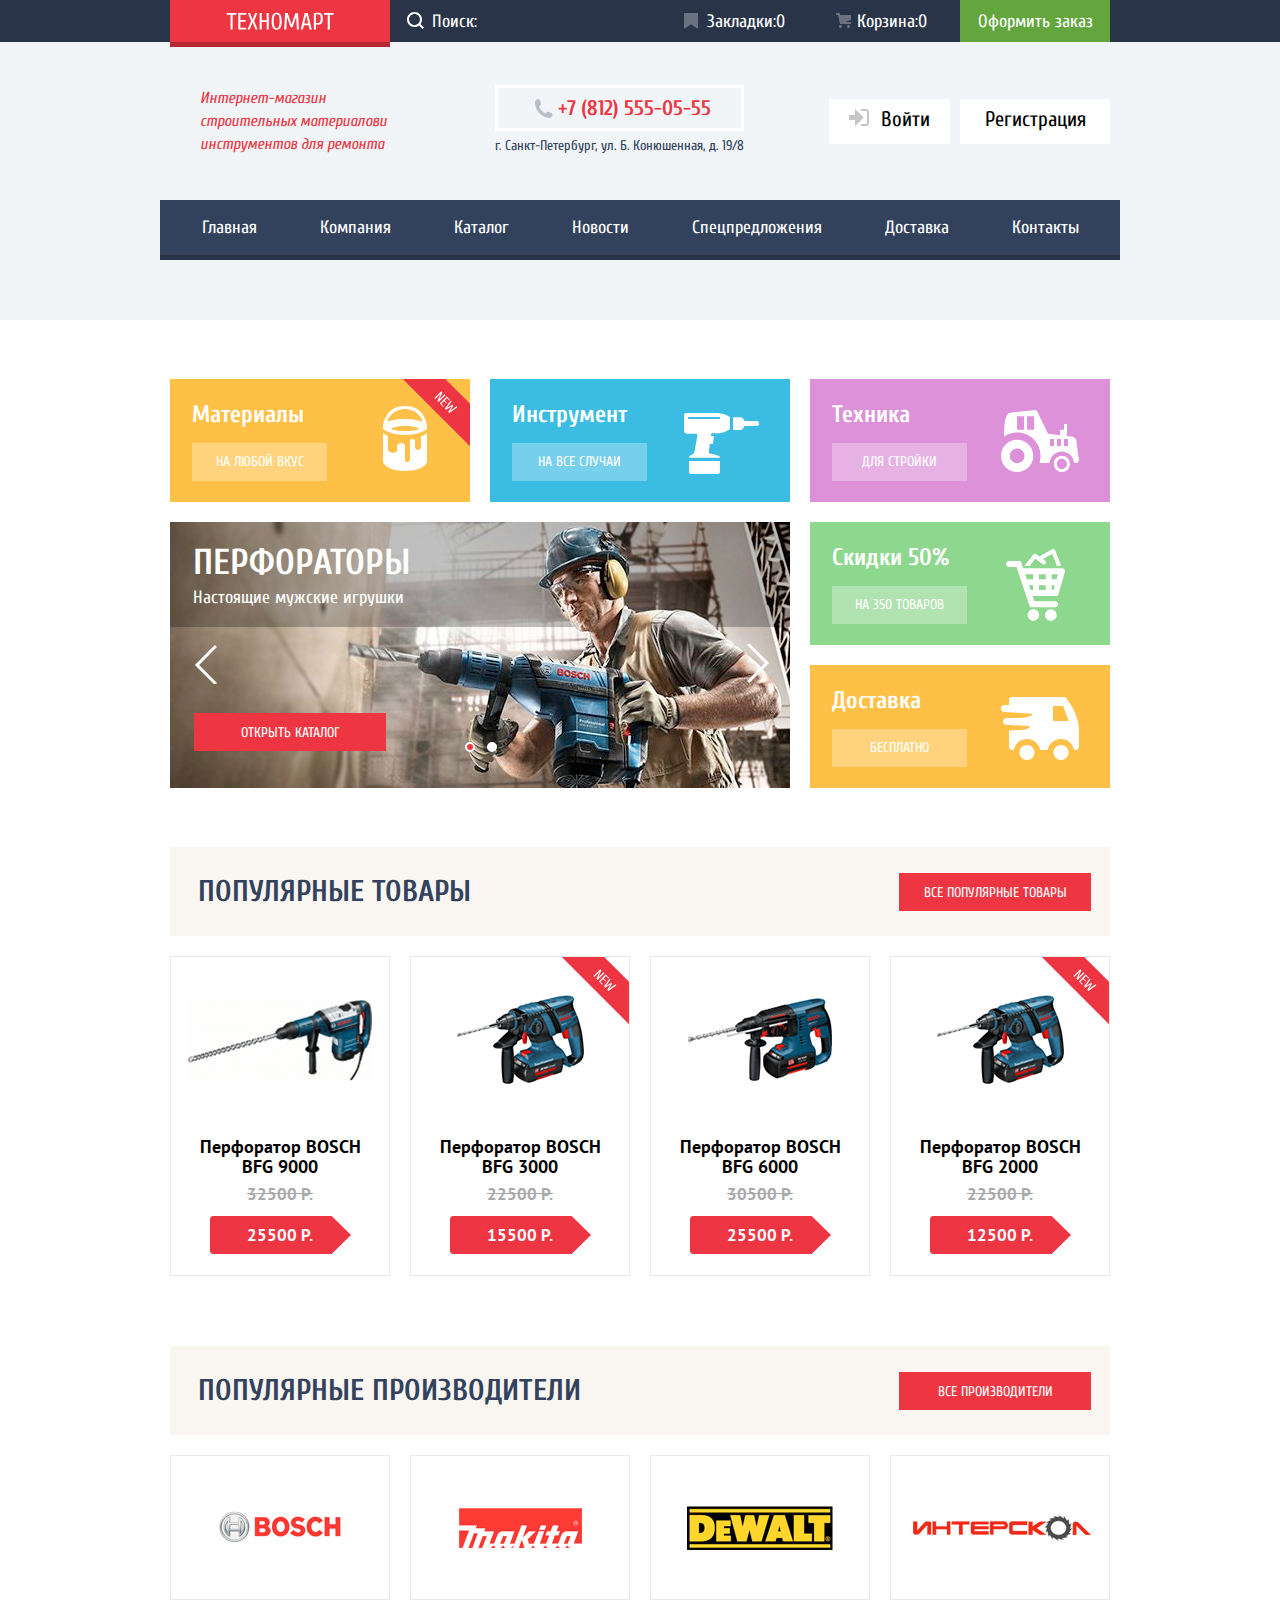
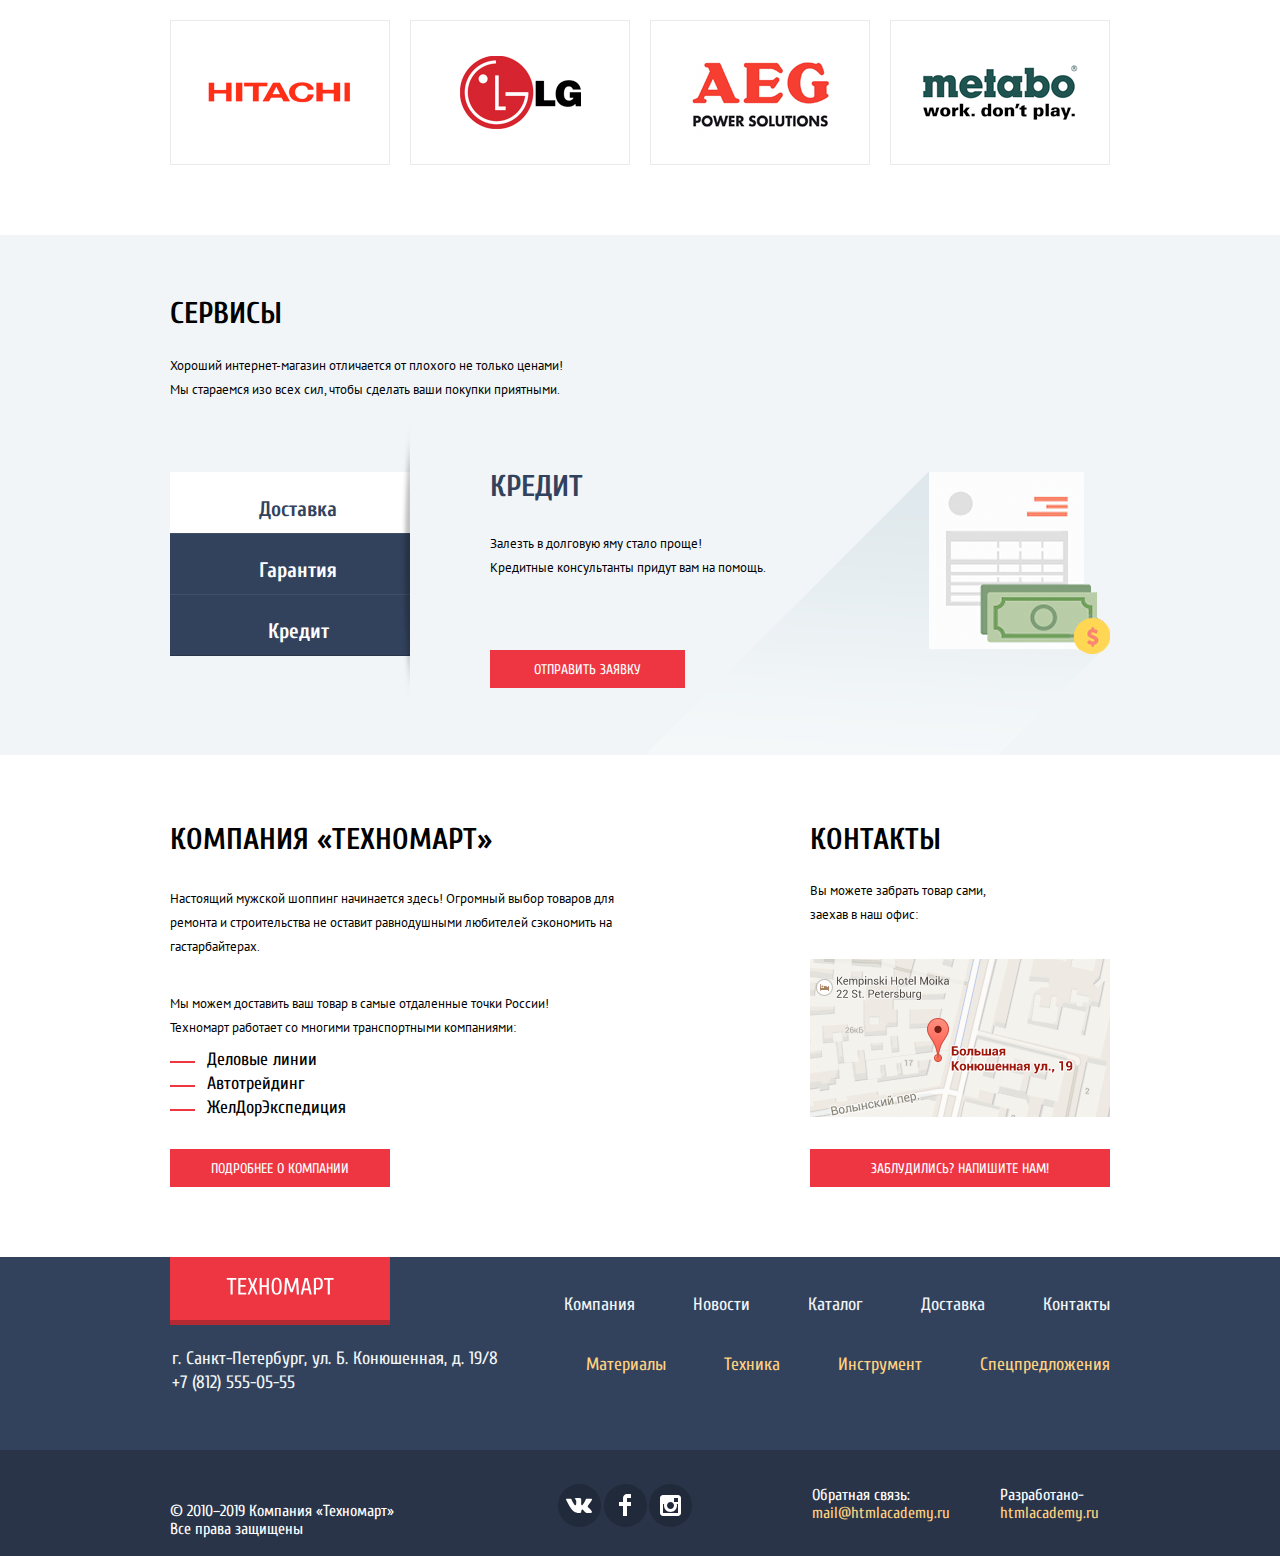
==== commit fa736bec: "выполнил доступную разметку страницы" ====
--- a/index.html
+++ b/index.html
@@ -44,15 +44,18 @@
       </div>
     </div>
     <div class="main-header-about container">
+      <h1 class="visually-hidden">Интернет-магазин Техномарт</h1>
       <p class="header-desc">Интернет-магазин<br>
         строительных материалови<br>
         инструментов для ремонта</p>
       <section class="find-us">
+        <h2 class="visually-hidden">Как нас найти</h2>
         <a class="phone" href="tel:88125550555"> +7 (812) 555-05-55
         </a>
         <p class="find-uss-addres">г. Санкт-Петербург, ул. Б. Конюшенная, д. 19/8</p>
       </section>
       <section class="avtorisation">
+        <h2 class="visually-hidden">Личный кабинет</h2>
         <a class="login-link" href="#">
           <svg width="21" height="17" viewBox="0 0 21 17" fill="none" xmlns="http://www.w3.org/2000/svg">
             <path d="M14.875 8.5L6 0V6H0V11H6V17L14.875 8.5Z" fill="#C5C5C5" />
@@ -107,38 +110,41 @@
     </nav>
   </header>
   <main>
-    <div class="offer-items container">
+    <section class="offer-items container">
+      <h2 class="visually-hidden">Предложения</h2>
       <div class=" item materials new-offer">
         <h3>Материалы</h3>
-        <a class="offer-button" href="catalog.htm">На любой вкус</a>
+        <a class="offer-button" href="catalog.htm" aria-label="Каталог материалов">На любой вкус</a>
       </div>
       <div class=" item tools">
         <h3>Инструмент</h3>
-        <a class="offer-button" href="catalog.htm">На все случаи</a>
+        <a class="offer-button" href="catalog.htm" aria-label="Каталог инструментов">На все случаи</a>
       </div>
       <div class="item technology">
         <h3>Техника</h3>
-        <a class="offer-button" href="catalog.htm">Для стройки</a>
+        <a class="offer-button" href="catalog.htm" aria-label="Каталог с техникой">Для стройки</a>
       </div>
       <div class="item discount">
         <h3>Скидки 50%</h3>
-        <a class="offer-button" href="catalog.htm">На 350 товаров</a>
+        <a class="offer-button" href="catalog.htm" aria-label="Скидка на товары">На 350 товаров</a>
       </div>
       <div class="item dilivery">
         <h3>Доставка</h3>
-        <a class="offer-button" href="catalog.htm">Бесплатно</a>
+        <a class="offer-button" href="catalog.htm" aria-label="Информация о доставке">Бесплатно</a>
       </div>
       <div class="slider-wrapper">
         <div class="slider-items">
           <ul class="slider-list">
             <li class="slider-item  slide-active slide">
-              <img src="img/Layer 99.png" width="620" height="266" alt="Перфораторы">
+              <img src="img/Layer 99.png" width="620" height="266"
+                alt="Рабочий с помощью перфоратора Bosh бурит отверстие в стене">
               <h3 class="slide-title">Перфораторы </h3>
               <p class="slide-desc">Настоящие мужские игрушки</p>
               <a class="main-btn" href="catalog.html">Открыть каталог</a>
             </li>
             <li class="slider-item  slide">
-              <img src="img/Layer 99 (2).png" width="620" height="266" alt="Дрели">
+              <img src="img/Layer 99 (2).png" width="620" height="266"
+                alt="Рабочий с помощью дрели Bosh сверлит отверстие в стене">
               <h3 class="slide-title">Дрели</h3>
               <p class="slide-desc">Соседям на радость</p>
               <a class="main-btn" href="catalog.html">Открыть каталог</a>
@@ -146,7 +152,7 @@
           </ul>
           <div class="slider-controls">
             <button type="button" aria-label="Первый слайд" class="slider-toggle current"></button>
-            <button type="button" aria-label="Первый слайд" class="slider-toggle "></button>
+            <button type="button" aria-label="Второй слайд" class="slider-toggle "></button>
           </div>
           <div class="slider-arrows">
             <button type="button" aria-label="предыдущий слайд" class="prev"></button>
@@ -154,21 +160,22 @@
           </div>
         </div>
       </div>
-    </div>
+    </section>
     <section class="popular-products container">
+      <h2 class="visually-hidden">Популярные товары:</h2>
       <div class="title-inner">
         <h2 class="subtitle">Популярные товары</h2>
         <a href="#" class="main-btn subtitle-btn "> все популярные товары </a>
       </div>
       <ul class="popular-products-list">
-        <li class="product-item">
+        <li class="product-item" tabindex="0">
           <div class="product-inner">
             <div class="img-inner">
-              <img src="img/snippet-32961 copy 3.png" width="184" height="164" alt="первая картинка">
+              <img src="img/snippet-32961 copy 3.png" width="184" height="164" alt="Фото перфоратора BOSH BFG 9000">
             </div>
             <div class="btn-inner">
               <a class="btn-cart" href="#">Купить</a>
-              <a class="btn-mark" href="#"> В закладки</a>
+              <button class="btn-mark" type="button">В закладки</button>
             </div>
           </div>
           <h3>Перфоратор BOSCH <br>
@@ -178,14 +185,14 @@
             25500 Р.
           </p>
         </li>
-        <li class="product-item new-product">
+        <li class="product-item new-product" tabindex="0">
           <div class="product-inner">
             <div class="img-inner">
-              <img src="img/snippet-18927 copy 3.png" width="127" height="112" alt="вторая картинка">
+              <img src="img/snippet-18927 copy 3.png" width="127" height="112" alt="Фото перфоратора BOSH BFG 9000">
             </div>
             <div class="btn-inner">
               <a class="btn-cart" href="#">Купить</a>
-              <a class="btn-mark" href="#"> В закладки</a>
+              <button class="btn-mark" type="button">В закладки</button>
             </div>
           </div>
           <h3>Перфоратор BOSCH <br>
@@ -195,14 +202,14 @@
             15500 Р.
           </p>
         </li>
-        <li class="product-item">
+        <li class="product-item" tabindex="0">
           <div class="product-inner">
             <div class="img-inner">
-              <img src="img/snippet-945 copy 2.png" width="144" height="128" alt="третья картинка">
+              <img src="img/snippet-945 copy 2.png" width="144" height="128" alt="Фото перфоратора BOSH BFG 6000">
             </div>
             <div class="btn-inner">
               <a class="btn-cart" href="#">Купить</a>
-              <a class="btn-mark" href="#"> В закладки</a>
+              <button class="btn-mark" type="button">В закладки</button>
             </div>
           </div>
           <h3>Перфоратор BOSCH <br>
@@ -212,14 +219,14 @@
             25500 Р.
           </p>
         </li>
-        <li class="product-item new-product">
+        <li class="product-item new-product" tabindex="0">
           <div class="product-inner">
             <div class="img-inner">
-              <img src="img/snippet-18927 copy 3.png" width="127" height="112" alt="четвертая картинка">
+              <img src="img/snippet-18927 copy 3.png" width="127" height="112" alt="Фото перфоратора BOSH BFG 2000">
             </div>
             <div class="btn-inner">
               <a class="btn-cart" href="#">Купить</a>
-              <a class="btn-mark" href="#"> В закладки</a>
+              <button class="btn-mark" type="button">В закладки</button>
             </div>
           </div>
           <h3>Перфоратор BOSCH <br>
@@ -232,6 +239,7 @@
       </ul>
     </section>
     <section class="popular-manufacturers container">
+      <h2 class="visually-hidden">Наши партнеры</h2>
       <div class="title-inner">
         <h2 class="subtitle">Популярные Производители</h2>
         <a href="#" class="main-btn subtitle-btn "> все производители </a>
@@ -239,60 +247,61 @@
       <ul class="popular-manufacturers-items">
         <li>
           <a href="#">
-            <img src="img/bosch.png" width="126" height="37" alt="Bosh">
-          </a>
-        </li>
-        <li>
-          <a href="#">
-            <img src="img/Makita.png" width="123" height="40" alt="Makita">
-          </a>
-        </li>
-        <li>
-          <a href="#">
-            <img src="img/DeWALT.png" width="146" height="44" alt="Dewalt">
-          </a>
-        </li>
-        <li>
-          <a href="#">
-            <img src="img/Интерскол 1.png" width="200" height="76" alt="Интерскол">
-          </a>
-        </li>
-        <li>
-          <a href="#">
-            <img src="img/Hitachi.png" width="169" height="31" alt="hitachi">
-          </a>
-        </li>
-        <li>
-          <a href="#">
-            <img src="img/LG.png" width="121" height="73" alt="Lg">
-          </a>
-        </li>
-        <li>
-          <a href="#">
-            <img src="img/AEG.png" width="151" height="96" alt="aeg">
-          </a>
-        </li>
-        <li>
-          <a href="#">
-            <img src="img/Metabo.png" width="204" height="69" alt="metabo">
+            <img src="img/bosch.png" width="126" height="37" alt="Логотип производителя Bosh">
+          </a>
+        </li>
+        <li>
+          <a href="#">
+            <img src="img/Makita.png" width="123" height="40" alt="Логотип производителя Makita">
+          </a>
+        </li>
+        <li>
+          <a href="#">
+            <img src="img/DeWALT.png" width="146" height="44" alt="Логотип производителя Dewalt">
+          </a>
+        </li>
+        <li>
+          <a href="#">
+            <img src="img/Интерскол 1.png" width="200" height="76" alt="Логотип производителя Интерскол">
+          </a>
+        </li>
+        <li>
+          <a href="#">
+            <img src="img/Hitachi.png" width="169" height="31" alt="Логотип производителя Hitachi">
+          </a>
+        </li>
+        <li>
+          <a href="#">
+            <img src="img/LG.png" width="121" height="73" alt="Логотип производителя LG">
+          </a>
+        </li>
+        <li>
+          <a href="#">
+            <img src="img/AEG.png" width="151" height="96" alt="Логотип производителя AEG">
+          </a>
+        </li>
+        <li>
+          <a href="#">
+            <img src="img/Metabo.png" width="204" height="69" alt="Логотип производителя METABO">
           </a>
         </li>
       </ul>
     </section>
     <div class="inner">
       <section class="services container">
+        <h2 class="visually-hidden">Наши преимущества</h2>
         <h2>Сервисы</h2>
         <p class="text">Хороший интернет-магазин отличается от плохого не только ценами!<br>
           Мы стараемся изо всех сил, чтобы сделать ваши покупки приятными.</p>
         <ul class="services-item">
           <li>
-            <a href="#" class="services-btn current-btn">Доставка</a>
-          </li>
-          <li>
-            <a href="#" class="services-btn">Гарантия</a>
-          </li>
-          <li>
-            <a href="#" class="services-btn">Кредит</a>
+            <button class="services-btn current-btn" type="button" disabled>Доставка</button>
+          </li>
+          <li>
+            <button class="services-btn" type="button">Гарантия</button>
+          </li>
+          <li>
+            <button class="services-btn" type="button">Кредит</button>
           </li>
         </ul>
         <ul class="items-desc">
@@ -327,6 +336,7 @@
       </section>
     </div>
     <div class="about-us-box container">
+      <h2 class="visually-hidden">Немного о нас</h2>
       <section class="about-us">
         <h2>КОМПАНИЯ «ТЕХНОМАРТ»</h2>
         <p class="text">
@@ -428,12 +438,12 @@
           <p>© 2010–2019 Компания «Техномарт»<br>
             Все права защищены</p>
         </div>
-        <div class="footer-social">
+        <section class="footer-social">
+          <h2 class="visually-hidden">Наши социальные сети</h2>
           <ul class="social-items">
             <li>
-              <a href="#" class="social-item vk">
-
-                <svg width="27" height="16" viewBox="0 0 27 16" fill="ffff">
+              <a href="#" class="social-item" aria-label="ВКонтакте">
+                <svg aria-hidden="true" focusable="false" width="27" height="16" viewBox="0 0 27 16" fill="ffff">
                   <path
                     d="M16.138 12.51C17.094 12.201 18.318 14.55 19.621 15.449C20.599 16.13 21.348 15.983 21.348 15.983L24.821 15.933C24.821 15.933 26.636 15.821 25.778 14.379C25.707 14.259 25.275 13.31 23.193 11.357C21.016 9.31398 21.311 9.64498 23.932 6.11298C25.529 3.95998 26.168 2.64498 25.968 2.08498C25.776 1.54598 24.603 1.68598 24.603 1.68598L20.69 1.71298C20.309 1.71398 19.986 1.83198 19.839 2.22798C19.836 2.23198 19.218 3.89398 18.394 5.30698C16.653 8.29598 15.958 8.45498 15.67 8.26798C15.009 7.83498 15.176 6.53098 15.176 5.60398C15.176 2.70698 15.608 1.49898 14.33 1.18698C13.903 1.08298 13.591 1.01498 12.502 1.00498C11.11 0.983976 9.928 1.00498 9.258 1.33398C8.813 1.55698 8.472 2.04598 8.679 2.07398C8.939 2.10898 9.522 2.23398 9.834 2.65998C10.235 3.21198 10.223 4.44898 10.223 4.44898C10.223 4.44898 10.452 7.85998 9.683 8.28298C9.155 8.57298 8.433 7.98098 6.88 5.26698C6.087 3.87898 5.488 2.34498 5.488 2.34498C5.488 2.34498 5.372 2.05998 5.162 1.90398C4.912 1.71898 4.562 1.65998 4.562 1.65998L0.848 1.68398C0.848 1.68398 0.29 1.69998 0.0850002 1.94598C-0.0969998 2.16398 0.0700002 2.61398 0.0700002 2.61398C0.0700002 2.61398 2.979 9.49498 6.273 12.961C9.293 16.143 12.725 15.932 12.725 15.932H14.28C14.28 15.932 14.749 15.878 14.989 15.62C15.213 15.38 15.203 14.929 15.203 14.929C15.203 14.929 15.172 12.82 16.138 12.51Z"
                     fill="white" />
@@ -441,16 +451,15 @@
               </a>
             </li>
             <li>
-              <a href="#" class="social-item fb">
-
-                <svg width="12" height="22" viewBox="0 0 12 22" fill="ffff">
+              <a href="#" class="social-item" aria-label="Фейсбук">
+                <svg aria-hidden="true" focusable="false" width="12" height="22" viewBox="0 0 12 22" fill="ffff">
                   <path d="M12 4V0H8C5.79086 0 4 1.79086 4 4V8H0V12H4V22H8V12H12V8H8V4H12Z" fill="white" />
                 </svg>
               </a>
             </li>
             <li>
-              <a href="#" class="social-item inst">
-                <svg width="21" height="21" viewBox="0 0 21 21" fill="none">
+              <a href="#" class="social-item" aria-label="Инстаграмм">
+                <svg aria-hidden="true" focusable="false" width="21" height="21" viewBox="0 0 21 21" fill="none">
                   <path fill-rule="evenodd" clip-rule="evenodd"
                     d="M3 0H18C19.65 0 21 1.35 21 3V18C21 19.65 19.65 21 18 21H3C1.35 21 0 19.65 0 18V3C0 1.35 1.35 0 3 0ZM14 10.5C14 8.57 12.43 7 10.5 7C8.57 7 7 8.57 7 10.5C7 12.43 8.57 14 10.5 14C12.43 14 14 12.43 14 10.5ZM3 18V9H4.181C4.0626 9.49127 4.00186 9.99467 4 10.5C4 14.0899 6.91015 17 10.5 17C14.0899 17 17 14.0899 17 10.5C16.9986 9.99464 16.9379 9.49118 16.819 9H18V18H3ZM14 7H18V3H14V7Z"
                     fill="white" />
@@ -458,7 +467,7 @@
               </a>
             </li>
           </ul>
-        </div>
+        </section>
         <p class=site>Обратная связь:<br>
           <a href="https://mail@htmlacademy.ru">mail@htmlacademy.ru</a>
         </p>
--- a/css/style.min.css
+++ b/css/style.min.css
@@ -1 +1 @@
-:root{--base-black:#000000;--base-red:#ee3643;--base-white:#ffffff;--base-gray-light:#f1f5f7;--base-gray-extra-light:#f3f7f9;--base-gray-extra-light-adv:#f4f4f4;--base-gray-light-dark:#c5c5c5;--base-gray-middle-adv:#cfcfcf;--base-gray:#a9a9a9;--base-gray-adv:#ababab;--base-gray-middle:#d7dcde;--special-gray-lightest-opacity:#d8d8d8;--special-grey-dark-opacity:rgba(169, 169, 169, 0.3);--base-gray-dark-adv:#405069;--base-gray-dakest:#212a3a;--base-green:#63a63e;--base-green-lightest:#00ca74;--base-light-green:#8ed78f;--inner-background:#f9f5f0;--base-beige:#f7f3ec;--light-pink:#dc91d8;--base-gold:#ffd180;--base-gold-light:#ffda96;--success:#5fbb2d;--special-red:#ca2732;--special-red-dark:#ba2732;--special-gold:#ffc047;--special-blue:#3bbce3;--special-dark-blue:#32425c;--special-light-black:#293449;--base-gray-normal:#3d546f;--base-green-dark:#367315;--special-green-dark:#518534;--special-white-opacity:rgba(255, 255, 255, 0.3);--special-black-light:#161d29;--base-gray-double-estra-light:#eaeaea;--special-grey-light-opacity:rgba(197, 197, 197, 0.3);--special-black-opacity:rgba(0, 0, 0, 0.24);--special-black-adv-opacity:rgba(0, 0, 0, 0.15)}*,::after,::before{-webkit-box-sizing:border-box;box-sizing:border-box}.page{height:100%}.page-body,a{color:var(--base-white)}.page-body{min-width:960px;margin:0;padding:0;font-family:"Cuprum","Tahoma",sans-serif;font-size:18px;font-weight:400;line-height:24px;min-height:100%;display:-ms-grid;display:grid;-ms-grid-rows:-webkit-min-content 1fr -webkit-min-content;-ms-grid-rows:min-content 1fr min-content;grid-template-rows:-webkit-min-content 1fr -webkit-min-content;grid-template-rows:min-content 1fr min-content;-ms-flex-line-pack:start;align-content:start}.visually-hidden{position:absolute;width:1px;height:1px;margin:-1px;border:0;padding:0;white-space:nowrap;-webkit-clip-path:inset(100%);clip-path:inset(100%);clip:rect(0 0 0 0);overflow:hidden}a{text-decoration:none}img{max-width:100%;height:auto}h3{margin:0;font-size:24px;font-weight:700;line-height:30px}.container{margin:0 auto;padding:0 10px;width:960px}.main-btn{display:block;padding-top:11px;min-height:38px;font-size:14px;line-height:18px;text-transform:uppercase;text-align:center;background-color:var(--base-red)}.main-btn:focus,.main-btn:hover{background-color:var(--special-red)}.main-btn:active{background-color:var(--special-red-dark)}.main-header{display:-webkit-box;display:-ms-flexbox;display:flex;-webkit-box-orient:vertical;-webkit-box-direction:normal;-ms-flex-direction:column;flex-direction:column;background-color:var(--base-gray-light);min-width:100%}.main-header-top-bg{background-color:var(--special-light-black);min-height:42px}.main-header-top{position:relative;display:-webkit-box;display:-ms-flexbox;display:flex;-webkit-box-align:center;-ms-flex-align:center;align-items:center}.main-header-logo{display:block;position:absolute;width:220px;height:51px;margin-right:17px;padding-top:16px;background-color:var(--base-red);text-align:center;-webkit-box-shadow:inset 0 -5px 0 var(--special-black-opacity);box-shadow:inset 0 -5px 0 var(--special-black-opacity)}.search{position:relative;margin-left:220px;display:-webkit-box;display:-ms-flexbox;display:flex;width:100%;height:42px}.search-input{background-color:var(--special-light-black);color:var(--base-white);border:0;height:100%;width:100%;font-size:18px;line-height:24px;padding-left:42px;outline:0}.search svg{position:absolute;left:17px;top:12px;opacity:.3}.search:hover svg{opacity:1}.search:focus{background-color:var(--base-white)}.search-input:focus+svg path{fill:var(--base-red)}.search-input::-webkit-input-placeholder{color:var(--base-white)}.search-input:focus{background-color:var(--base-white);color:var(--base-black)}.search-input::-moz-placeholder{color:var(--base-white)}.submenu-list{display:-webkit-box;display:-ms-flexbox;display:flex;-webkit-box-pack:end;-ms-flex-pack:end;justify-content:end;margin-right:0;margin-left:auto;height:100%}.submenu-list a{display:block;height:42px;text-align:center;margin:0;padding-top:10px}.submenu-mark{position:relative;width:150px;padding-right:7px}.submenu-mark::before{content:"";position:absolute;width:14px;height:16px;background-image:url(../img/icons/icon-bookmark.svg);background-repeat:no-repeat;opacity:.3;top:13px;left:10px}.submenu-cart:focus::before,.submenu-cart:hover::before,.submenu-mark:focus::before,.submenu-mark:hover::before{opacity:1}.submenu-cart{position:relative;width:136px}.cart-catalog{background-color:var(--base-red)}.submenu-cart::before{content:"";position:absolute;width:15px;height:15px;top:13px;left:12px;background-image:url(../img/icons/icon-cart.svg);background-repeat:no-repeat;opacity:.3}.submenu-order{width:150px;background-color:var(--base-green)}.main-header-logo:active{background-color:var(--special-red-dark)}.submenu-cart:active,.submenu-mark:active{background-color:var(--special-black-light);opacity:.5}.submenu-order:active{opacity:.5}.submenu-order:focus,.submenu-order:hover{background-color:var(--success)}.login,.personel-login{display:-webkit-box;display:-ms-flexbox;display:flex}.personel-login{-webkit-box-orient:vertical;-webkit-box-direction:normal;-ms-flex-direction:column;flex-direction:column;width:300px}.login{-webkit-box-pack:center;-ms-flex-pack:center;justify-content:center;background-color:var(--base-white);width:299px;height:45px;padding-top:12px;margin-bottom:7px}.personel-name{position:relative;margin:0;padding:0 0 0 41px;color:var(--base-black);font-size:21px;line-height:21px;text-align:center}.personel-name svg{position:absolute;left:5px;top:1px}.personel-links{position:relative;display:-webkit-box;display:-ms-flexbox;display:flex;-ms-flex-pack:distribute;justify-content:space-around;padding-left:20px;padding-right:20px}.personel-links::after{position:absolute;content:"";background-color:var(--special-dark-blue);width:5px;height:5px;border-radius:50%;margin-top:-2px;margin-left:-17px;left:50%;top:50%}.personel-links a{font-size:16px;line-height:18px;text-align:center;color:var(--special-dark-blue)}.btn-logout{display:block;width:20px;height:17px;margin-left:14px;margin-top:3px;cursor:pointer}.personel-links a:focus,.personel-links a:hover{color:var(--base-red)}.personel-links a:active,.personel-name:active{color:var(--base-gray-light-dark)}.btn-logout:focus path,.btn-logout:hover path,.personel-name:focus path,.personel-name:hover path{fill:var(--special-dark-blue)}.btn-logout:active path,.personel-name:active path{fill:var(--base-gray-light-dark)}.main-header-about{display:-webkit-box;display:-ms-flexbox;display:flex;-webkit-box-pack:justify;-ms-flex-pack:justify;justify-content:space-between;-webkit-box-align:center;-ms-flex-align:center;align-items:center;min-height:158px}.header-desc{width:240px;color:var(--base-red);font-style:italic;font-size:16px;line-height:23px;margin:0;padding-left:30px}.avtorisation a,.find-us .phone{display:block;font-size:21px;text-align:center}.find-us .phone{position:relative;color:var(--base-red);padding:5px 0 5px 30px;font-weight:700;line-height:30px;border:solid 3px var(--base-white)}.phone::before{content:"";position:absolute;width:19px;height:19px;background-image:url(../img/icons/icon-phone.svg);background-repeat:no-repeat;top:11px;left:36px}.find-uss-addres{color:var(--special-dark-blue);font-size:14px;text-align:center;margin:3px 0 0}.avtorisation{display:-webkit-box;display:-ms-flexbox;display:flex;-webkit-box-pack:justify;-ms-flex-pack:justify;justify-content:space-between;min-width:281px}.avtorisation a{height:45px;background-color:var(--base-white);color:var(--base-black);line-height:21px;padding-top:10px}.login-link{position:relative;width:121px}.login-link svg{margin-right:6px}.signin-link{width:150px}.login-link:focus,.login-link:hover,.signin-link:focus,.signin-link:hover{color:var(--base-red)}.login-link:focus path,.login-link:hover path{fill:var(--base-gray-normal)}.login-link:active,.signin-link:active{color:var(--base-gray-light-dark)}.header-nav{background-color:var(--special-dark-blue);-webkit-box-shadow:inset 0 -5px 0 var(--special-light-black);box-shadow:inset 0 -5px 0 var(--special-light-black);margin-bottom:60px;min-height:60px}.header-nav ul{margin:0;list-style:none}.header-nav-items{display:-webkit-box;display:-ms-flexbox;display:flex;-webkit-box-pack:justify;-ms-flex-pack:justify;justify-content:space-between;-ms-flex-wrap:wrap;flex-wrap:wrap;padding-left:23px;padding-right:17px}.header-nav-items li{-webkit-box-flex:1;-ms-flex-positive:1;flex-grow:1;min-height:60px;text-align:center;margin-left:auto;margin-right:auto;padding:0}.header-nav-items a{text-align:center;display:block;width:100%;height:100%;padding-top:16px;padding-bottom:20px}.header-nav-items a:active,.header-nav-items a:focus,.header-nav-items a:hover{background-color:var(--special-light-black)}.header-nav-items a:active{opacity:.5}.catalog{display:-ms-grid;display:grid;-ms-grid-columns:220px 20px 1fr;grid-template-columns:220px 1fr;-ms-grid-rows:-webkit-min-content 20px -webkit-min-content 20px 1fr;-ms-grid-rows:min-content 20px min-content 20px 1fr;grid-template-rows:-webkit-min-content -webkit-min-content 1fr;grid-template-rows:min-content min-content 1fr;gap:20px;margin-top:21px;margin-bottom:59px}.catalog>:nth-child(1){-ms-grid-row:1;-ms-grid-column:1}.catalog>:nth-child(2){-ms-grid-row:1;-ms-grid-column:3}.catalog>:nth-child(3){-ms-grid-row:3;-ms-grid-column:1}.catalog>:nth-child(4){-ms-grid-row:3;-ms-grid-column:3}.catalog>:nth-child(5){-ms-grid-row:5;-ms-grid-column:1}.catalog>:nth-child(6){-ms-grid-row:5;-ms-grid-column:3}.beardcrumbs{grid-column:1/-1}.beardcrumbs ul{list-style:none;padding:0;margin:0}.beardcrumbs-list{display:-webkit-box;display:-ms-flexbox;display:flex;-webkit-box-pack:start;-ms-flex-pack:start;justify-content:flex-start;-ms-flex-wrap:wrap;flex-wrap:wrap}.home{background-image:url(../img/icons/icon-home.svg);background-repeat:no-repeat;width:14px;height:12px;margin-top:-1px}.beardcrumbs-list li{position:relative}.beardcrumbs-list li:not(:first-child){margin-left:42px;margin-top:-2px;margin-bottom:4px}.beardcrumbs-list li:not(:first-child)::before{content:"";position:absolute;width:8px;height:13px;background-image:url(../img/icons/Shape.svg);background-repeat:no-repeat;top:2px;left:-27px}.beardcrumbs-list a{display:block;font-size:13px;line-height:18px}.beardcrumbs-list a,.filter,.sorting{font-family:"PT Sans","Tahoma",sans-serif;text-transform:uppercase;color:var(--base-black)}.filter{-ms-grid-column:1;grid-column:1/1;-ms-grid-row:3;-ms-grid-row-span:2;grid-row:3/5}.filter-sorting{height:38px;background-color:var(--base-beige);padding-left:18px;padding-top:10px}.filter-sorting h3,.sorting h3{font-weight:400;font-size:13px;line-height:18px;margin:0}.cost legend,.manufacturers legend,.power legend{font-weight:700;font-size:17px;line-height:30px}.cost legend{padding-top:14px;padding-bottom:11px}.manufacturers legend{padding-top:15px;padding-bottom:10px}.power legend{padding-top:18px;padding-bottom:20px}.power label{padding-top:2px}.cost,.manufacturers{border:0;margin:0;padding:0}.power{border:0;padding:0}.cost,.manufacturers{border-bottom:1px solid var(--base-gray-double-estra-light)}.manufacturers-items,.power-items{font-size:15px;line-height:19px;text-transform:uppercase}.filter ul,.manufacturers-items,.power-items{margin:0;padding:0;list-style:none}.filter-option{margin-bottom:19px;padding-left:37px}.filter-option label{position:relative;display:block;cursor:pointer;-webkit-user-select:none;-moz-user-select:none;-ms-user-select:none;user-select:none}.check-input+label::before{content:"";position:absolute;left:-42px;top:0;width:23px;height:23px;background-image:url(../img/check-box.svg);background-position:0 0;background-repeat:no-repeat;opacity:.7}.check-input:checked+label::after{content:"";position:absolute;top:0;left:-42px;width:28px;height:23px;background-image:url(../img/checkbox-on.svg);background-position:0 0;background-repeat:no-repeat;opacity:.7}.check-input+label:focus::before,.check-input+label:hover::before,.check-input:checked+label:focus::after,.check-input:checked+label:hover::after,.radio-input+label:focus::before,.radio-input+label:hover::before,.radio-input:checked+label:focus::after,.radio-input:checked+label:hover::after{opacity:1}.check-input+label:active::before,.check-input:checked+label:active::after,.radio-input+label:active::before,.radio-input:checked+label:active::after{opacity:.1}.radio-input+label::before{content:"";position:absolute;left:-42px;top:0;width:25px;height:25px;background-image:url(../img/radio-off.svg);background-position:0 0;background-repeat:no-repeat;opacity:.7}.radio-input:checked+label::after{content:"";position:absolute;top:0;left:-42px;width:28px;height:23px;background-image:url(../img/radio-on.svg);background-position:0 0;background-repeat:no-repeat;opacity:.7}.range-controls{position:relative;height:80px;padding:39px 20px;background-color:var(--base-beige);border-radius:5px;margin-bottom:10px}.range-controls .scale{height:2px;background:var(--base-gray-middle)}.range-controls .bar{width:70%;height:2px;background:var(--base-green-lightest)}.range-controls .toggle{position:absolute;top:31px;left:0;-webkit-box-sizing:content-box;box-sizing:content-box;width:4px;height:4px;padding:0;border:8px solid var(--base-white);background-color:var(--base-gray-adv);-webkit-box-shadow:0 2px 1px 0 var(--base-gray-middle-adv);box-shadow:0 2px 1px 0 var(--base-gray-middle-adv);border-radius:50%;cursor:pointer}.range-controls .toggle-min{left:18px}.range-controls .toggle-max{left:140px}.price-controls{position:relative;display:-webkit-box;display:-ms-flexbox;display:flex;-webkit-box-pack:justify;-ms-flex-pack:justify;justify-content:space-between;margin-bottom:25px}.price-controls::after{content:"";position:absolute;display:block;width:10px;height:1px;background-color:var(--base-black);right:50%;top:18px;margin-right:-5px}.filters button,.price-controls input{font-family:inherit;text-align:center;height:38px}.price-controls input{width:95px;border:0;border-radius:5px;font-size:inherit;background-color:var(--base-beige)}.manufacturers{padding-bottom:19px}.power{margin:0 0 28px}.sorting,.sorting-list{display:-webkit-box;display:-ms-flexbox;display:flex}.sorting{-webkit-box-pack:justify;-ms-flex-pack:justify;justify-content:space-between;background-color:var(--base-beige);grid-column:2/-1;-ms-grid-row:3;grid-row:3/3;padding-top:9px;padding-left:18px;height:38px}.filters button{text-transform:uppercase;width:220px;margin:0;background-color:var(--base-white);border:1px solid var(--base-gray-double-estra-light);cursor:pointer}.sorting-list{-webkit-box-pack:end;-ms-flex-pack:end;justify-content:flex-end;-ms-flex-wrap:wrap;flex-wrap:wrap;list-style:none;padding:0;width:443px;margin:0 20px 0 0}.filters button,.sorting-item{font-size:13px;line-height:18px}.sorting-item{display:block;color:var(--base-black);opacity:.3;border-bottom:1px dotted var(--base-red)}.sort-current-items,.sort-current-items path{color:var(--base-red);fill:var(--base-red);opacity:1;border:0;pointer-events:none}.sorting-list li:not(:first-child):not(:last-child){margin-left:67px}.sorting-item:focus,.sorting-item:hover{color:var(--base-black);opacity:1;border-bottom:1px solid var(--base-red)}.sorting-item:active{border:0;color:var(--base-red)}.ascending-list{display:-webkit-box;display:-ms-flexbox;display:flex;-webkit-box-pack:justify;-ms-flex-pack:justify;justify-content:space-between;width:41px;margin-left:45px}.sorting-ascending,.sorting-descending{display:block}.sorting-ascending{-webkit-transform:rotate(180deg);-ms-transform:rotate(180deg);transform:rotate(180deg)}.sorting-ascending:focus path,.sorting-ascending:hover path,.sorting-descending:focus path,.sorting-descending:hover path{fill:var(--base-black)}.sorting-ascending:active path,.sorting-descending:active path{fill:var(--base-red)}.offer-items{display:-ms-grid;display:grid;-ms-grid-columns:300px 20px 300px 20px 300px;grid-template-columns:300px 300px 300px;-ms-grid-rows:-webkit-min-content 20px -webkit-min-content 20px -webkit-min-content;-ms-grid-rows:min-content 20px min-content 20px min-content;grid-template-rows:-webkit-min-content -webkit-min-content -webkit-min-content;grid-template-rows:min-content min-content min-content;gap:20px;margin-top:59px;margin-bottom:59px}.offer-items>:nth-child(1){-ms-grid-row:1;-ms-grid-column:1}.offer-items>:nth-child(2){-ms-grid-row:1;-ms-grid-column:3}.offer-items>:nth-child(3){-ms-grid-row:1;-ms-grid-column:5}.offer-items>:nth-child(4){-ms-grid-row:3;-ms-grid-column:1}.offer-items>:nth-child(5){-ms-grid-row:3;-ms-grid-column:3}.offer-items>:nth-child(6){-ms-grid-row:3;-ms-grid-column:5}.offer-items>:nth-child(7){-ms-grid-row:5;-ms-grid-column:1}.offer-items>:nth-child(8){-ms-grid-row:5;-ms-grid-column:3}.offer-items>:nth-child(9){-ms-grid-row:5;-ms-grid-column:5}.item{position:relative;height:123px;width:300px;display:-webkit-box;display:-ms-flexbox;display:flex;-ms-flex-pack:distribute;justify-content:space-around;-webkit-box-orient:vertical;-webkit-box-direction:normal;-ms-flex-direction:column;flex-direction:column;padding-left:22px;padding-bottom:14px;padding-top:14px}.new-offer::before,.new-product::before{content:"";position:absolute;background-image:url(../img/new.svg);background-repeat:no-repeat;top:0;right:0;width:70px;height:70px;z-index:10}.materials,.tools{background-color:var(--special-gold);background-image:url(../img/icons/icon-1.svg);background-repeat:no-repeat;background-position:213px 27px}.tools{background-color:var(--special-blue);background-image:url(../img/icons/icon-2.svg);background-position:194px 34px}.dilivery,.discount,.technology{background-color:var(--light-pink);background-image:url(../img/icons/icon-3.svg);background-repeat:no-repeat;background-position:191px 31px}.dilivery,.discount{-ms-grid-row:2;-ms-grid-row-span:1;grid-row:2/3;background-color:var(--base-light-green);background-image:url(../img/icons/icon-4.svg);background-position:196px 26px}.dilivery{-ms-grid-row:3;grid-row:3/4;-ms-grid-column:3;-ms-grid-column-span:1;grid-column:3/4;background-color:var(--special-gold);background-image:url(../img/icons/icon-5.svg);background-position:191px 32px}.offer-button{display:block;width:135px;height:38px;padding:10px;font-size:14px;line-height:18px;background-color:var(--special-white-opacity);text-transform:uppercase;text-align:center;color:var(--base-white)}.offer-button:focus,.offer-button:hover{background-color:var(--special-grey-light-opacity)}.offer-button:active{background-color:var(--special-grey-dark-opacity)}.slider-wrapper{-ms-grid-row:2;-ms-grid-row-span:2;grid-row:2/4;-ms-grid-column:1;-ms-grid-column-span:2;grid-column:1/3;width:620px;height:266px}.slider-item{background-color:var(--base-gray)}.slider-item,.slider-items{position:relative;width:620px;height:266px}.slider-list{margin:0;padding:0;list-style:none}.slider-controls{position:absolute;left:50%;margin-left:-15px;bottom:36px;z-index:20;display:-webkit-box;display:-ms-flexbox;display:flex;width:32px;-webkit-box-pack:justify;-ms-flex-pack:justify;justify-content:space-between}.slider-toggle{padding:0;width:10px;height:10px;background-color:var(--base-white);border:2px solid var(--base-white);border-radius:50%;cursor:pointer}.slider-controls .current{background-color:var(--base-red)}.slide{display:none}.slide-active{display:block}.slider-arrows{position:absolute;left:24px;bottom:104px;z-index:20;display:-webkit-box;display:-ms-flexbox;display:flex;width:576px;-webkit-box-pack:justify;-ms-flex-pack:justify;justify-content:space-between}.slider-arrows button{padding:0;background-image:url(../img/icons/Shape-big.svg);border:0;background-color:transparent;width:23px;height:40px;cursor:pointer}.next{-webkit-transform:rotate(180deg);-ms-transform:rotate(180deg);transform:rotate(180deg)}.slide-desc,.slider-item h3{position:absolute;left:23px;overflow:hidden}.slider-item h3{margin:19px 0 0;max-height:36px;top:4px;font-size:36px;font-weight:700;line-height:36px;text-transform:uppercase}.slide-desc{font-size:18px;line-height:24px;top:64px;margin:0 0 10px;max-height:20px}.slider-item .main-btn{position:absolute;width:192px;bottom:0;margin-left:24px;margin-bottom:37px}.catalog-title-bg{grid-column:1/-1;background-color:var(--base-gray-light);min-height:89px;padding-top:29px;padding-bottom:29px;padding-left:30px}.linear-title{font-family:"Cuprum","Tahoma",sans-serif;text-transform:uppercase;font-size:30px;line-height:30px;letter-spacing:0;color:var(--special-light-black);margin:0}.popular-products{display:-ms-grid;display:grid;gap:20px;margin-bottom:70px}.popular-products ul{list-style:none;margin:0;padding:0}.title-inner{display:-webkit-box;display:-ms-flexbox;display:flex;-webkit-box-pack:justify;-ms-flex-pack:justify;justify-content:space-between;-webkit-box-align:center;-ms-flex-align:center;align-items:center;height:89px;background-color:var(--inner-background)}.subtitle{margin:0 0 0 28px;text-transform:uppercase;font-size:30px;line-height:30px;letter-spacing:0;color:var(--special-dark-blue)}.title-inner a{margin-right:19px}.popular-products-list{display:-ms-grid;display:grid;gap:20px;-ms-grid-columns:220px 20px 220px 20px 220px 20px 220px;grid-template-columns:220px 220px 220px 220px}.product-inner,.product-item{position:relative;display:-webkit-box;display:-ms-flexbox;display:flex;-webkit-box-orient:vertical;-webkit-box-direction:normal;-ms-flex-direction:column;flex-direction:column}.product-item{-webkit-box-pack:start;-ms-flex-pack:start;justify-content:flex-start;-webkit-box-align:center;-ms-flex-align:center;align-items:center;border:1px solid var(--base-gray-double-estra-light);font-family:"PT Sans","Tahoma",sans-serif;color:var(--base-black);font-weight:700;font-size:17px;line-height:18px;text-align:center;margin:0;padding:2px 0 0}.product-item h3{font-size:18px;line-height:20px;font-weight:700;margin:0 0 8px}.product-item .price{color:var(--base-gray);-webkit-text-decoration-line:line-through;text-decoration-line:line-through;text-transform:uppercase;margin:0 0 13px}.product-item .sale{position:relative;width:141px;height:38px;background-image:url(../img/red-button.svg);background-repeat:no-repeat;color:var(--base-white);margin:0 0 21px;padding-top:10px}.product-inner{-webkit-box-pack:center;-ms-flex-pack:center;justify-content:center;-ms-flex-line-pack:center;align-content:center;width:184px;height:164px;margin-bottom:14px}.img-inner{width:100%}.btn-inner{position:absolute;top:0;left:0;display:-webkit-box;display:-ms-flexbox;display:flex;-webkit-box-orient:vertical;-webkit-box-direction:normal;-ms-flex-direction:column;flex-direction:column;-webkit-box-align:center;-ms-flex-align:center;align-items:center;width:184px;height:164px;padding-top:40px;display:none;background-color:var(--base-white)}.popular-manufacturers-items a:focus,.popular-manufacturers-items a:hover,.product-item:focus,.product-item:hover{-webkit-box-shadow:0 4px 20px var(--special-black-adv-opacity);box-shadow:0 4px 20px var(--special-black-adv-opacity)}.product-item:focus .btn-inner,.product-item:hover .btn-inner{display:-webkit-box;display:-ms-flexbox;display:flex}.btn-cart,.btn-mark{font-family:"Cuprum","Tahoma",sans-serif;font-size:14px;line-height:18px;text-transform:uppercase;text-align:center;width:135px;height:38px;padding-top:10px}.btn-mark{display:block}.btn-cart{display:block;position:relative;background-color:var(--base-green);-webkit-box-shadow:inset 0 -3px 0 var(--base-green-dark);box-shadow:inset 0 -3px 0 var(--base-green-dark);margin-bottom:10px;border-radius:2px}.btn-cart::before{position:absolute;content:"";width:15px;height:15px;background-image:url(../img/icons/icon-cart.svg);background-repeat:no-repeat;opacity:.3;left:25px}.btn-mark{color:var(--special-dark-blue);background:var(--base-white);border:3px solid var(--base-green);border-radius:2px}.btn-cart:focus,.btn-cart:hover{background-color:var(--success)}.btn-cart:active{background-color:var(--special-green-dark)}.btn-mark:focus,.btn-mark:hover{border:3px solid var(--special-dark-blue)}.btn-mark:active{color:var(--special-gray-lightest-opacity);border:3px solid var(--special-gray-lightest-opacity)}.products,.products-list{display:-ms-grid;display:grid}.products{gap:20px;margin-top:28px}.products-list{-ms-grid-columns:220px 18px 220px 18px 220px;grid-template-columns:220px 220px 220px;-webkit-column-gap:18px;-moz-column-gap:18px;column-gap:18px;row-gap:20px}.pagination-box,.pagination-list{display:-webkit-box;display:-ms-flexbox;display:flex}.pagination-box{-webkit-box-align:end;-ms-flex-align:end;align-items:flex-end}.pagination-box ul,.products ul{list-style:none;margin:0;padding:0}.pagination-list{-ms-flex-wrap:wrap;flex-wrap:wrap}.pagination-item{display:block;width:38px;height:38px;margin-right:10px;margin-bottom:10px}.pagination-box .paginataion-next:focus,.pagination-box .paginataion-next:hover,.pagination-item:focus,.pagination-item:hover{border:1px solid var(--base-gray-light-dark)}.pagination-box .paginataion-next:active,.pagination-item:active{border:1px solid var(--base-red)}.pagination-box .paginataion-next,.pagination-item{border:solid 1px var(--base-gray);border-radius:2px;text-align:center;padding-top:9px;font-family:"PT Sans","Tahoma",sans-serif;color:var(--base-black);font-size:13px;line-height:18px}.pagination-current{background-color:var(--base-red);color:var(--base-white);border:solid 1px var(--base-red);pointer-events:none}.paginataion-next{display:block;width:140px;height:38px;background-color:var(--base-white);margin-bottom:10px}.popular-manufacturers{display:-ms-grid;display:grid;gap:20px;margin-bottom:70px}.subtitle-btn{width:192px}.popular-manufacturers-items{display:-ms-grid;display:grid;-ms-grid-columns:220px 20px 220px 20px 220px 20px 220px;grid-template-columns:220px 220px 220px 220px;gap:20px}.popular-manufacturers img{-o-object-fit:contain;object-fit:contain}.popular-manufacturers-items a{display:-webkit-box;display:-ms-flexbox;display:flex;width:220px;height:145px;-webkit-box-pack:center;-ms-flex-pack:center;justify-content:center;-webkit-box-align:center;-ms-flex-align:center;align-items:center;border:solid 1px var(--base-gray-double-estra-light)}.popular-manufacturers-items a:active{opacity:.5;-webkit-box-shadow:0 4px 20px var(--special-black-adv-opacity);box-shadow:0 4px 20px var(--special-black-adv-opacity)}.services{display:-ms-grid;display:grid;grid-row:min-content min-content 1fr;grid-column:240px 1fr;-webkit-column-gap:80px;-moz-column-gap:80px;column-gap:80px}.services h2,.services p{-ms-grid-column:1;-ms-grid-column-span:2;grid-column:1/3}.services h2{font-size:30px;line-height:30px;text-transform:uppercase;margin-top:64px}.services p{margin:0 0 70px}.inner,.services{background:var(--base-gray-light)}.services h2,.text{color:var(--base-black)}.text{font-family:"PT Sans","Tahoma",sans-serif;font-size:13px;line-height:24px}.popular-manufacturers ul,.services ul{list-style:none;margin:0;padding:0}.services-item{position:relative;-ms-grid-row:3;-ms-grid-row-span:1;grid-row:3/4;-ms-grid-column:1;grid-column:1/1;padding-bottom:90px}.services-item::after{position:absolute;content:"";background-image:url(../img/shadow.png);background-repeat:no-repeat;width:10px;height:279px;right:0;top:-46px;z-index:5}.services-btn{display:block;width:240px;height:61px;padding-top:14px;padding-left:22px;font-weight:700;font-size:21px;line-height:30px;background-color:var(--special-dark-blue);-webkit-box-shadow:0 1px 0 var(--special-light-black),inset 0 1px 0 var(--base-gray-dark-adv);box-shadow:0 1px 0 var(--special-light-black),inset 0 1px 0 var(--base-gray-dark-adv)}.current-btn{background-color:var(--base-white);-webkit-box-shadow:0 1px 0 var(--base-white);box-shadow:0 1px 0 var(--base-white);color:var(--special-dark-blue)}.services-btn:focus,.services-btn:hover{background-color:var(--special-light-black)}.services-btn:active{background-color:var(--base-white);color:var(--special-dark-blue);-webkit-box-shadow:0 1px 0 var(--base-white);box-shadow:0 1px 0 var(--base-white)}.credit-btn{width:195px}.items-desc{list-style:none;-ms-grid-row:3;-ms-grid-row-span:1;grid-row:3/4;-ms-grid-column:3;-ms-grid-column-span:-1;grid-column:3/2;display:-ms-grid;display:grid}.about-us h2,.contacts h2,.item-desc h3{font-size:30px;line-height:30px;text-transform:uppercase}.item-desc h3{color:var(--special-dark-blue);margin-bottom:30px}.item-desc{display:none;grid-row:1/-1;-ms-grid-column:1;-ms-grid-column-span:1;grid-column:1/2;width:620px;min-height:283px}.serv-item-active{display:block}.desc-credit,.desc-delivery,.desc-guarantee{background-image:url(../img/bg-delivery.png);background-repeat:no-repeat;background-position:bottom right}.desc-credit,.desc-guarantee{background-image:url(../img/bg-guarantee.png)}.desc-credit{background-image:url(../img/bg-credit.png)}.about-us,.about-us-box{display:-webkit-box;display:-ms-flexbox;display:flex;-webkit-box-pack:justify;-ms-flex-pack:justify;justify-content:space-between}.about-us-box{margin-bottom:70px;margin-top:70px}.about-us{-webkit-box-orient:vertical;-webkit-box-direction:normal;-ms-flex-direction:column;flex-direction:column;width:478px}.transport-items{font-size:18px;line-height:24px;padding:0;margin:0 0 20px}.transport-items li{position:relative;list-style:none;padding-left:37px;color:var(--base-black)}.transport-items li::before{position:absolute;content:"";width:25px;height:2px;background-image:url(../img/marker.svg);background-repeat:no-repeat;top:13px;left:0}.contacts{display:-webkit-box;display:-ms-flexbox;display:flex;-webkit-box-orient:vertical;-webkit-box-direction:normal;-ms-flex-direction:column;flex-direction:column;-webkit-box-pack:justify;-ms-flex-pack:justify;justify-content:space-between;width:300px}.about-us h2,.contacts h2{color:var(--base-black);margin:0}.about-us p,.contacts p{margin:24px 0 0}.contacts .map-link{padding-top:22px;margin-top:10px}.about-us .main-btn{width:220px}.contacts .main-btn{margin:25px 0 0;width:100%}.main-footer{background:var(--special-dark-blue)}.footer-logo-contacts,.footer-nav-box{display:-webkit-box;display:-ms-flexbox;display:flex}.footer-nav-box{-webkit-box-pack:justify;-ms-flex-pack:justify;justify-content:space-between;min-height:193px}.footer-logo-contacts{-webkit-box-orient:vertical;-webkit-box-direction:normal;-ms-flex-direction:column;flex-direction:column;-webkit-box-flex:1;-ms-flex-positive:1;flex-grow:1;min-width:321px}.logo-footer{display:block;width:220px;height:68px;background-color:var(--base-red);-webkit-box-shadow:inset 0 -5px 0 var(--special-black-opacity);box-shadow:inset 0 -5px 0 var(--special-black-opacity);text-align:center;padding-top:20px}.footer-find-us{margin:22px 0 0;padding-left:2px;color:var(--base-gray-extra-light)}.footer-nav-list{display:-webkit-box;display:-ms-flexbox;display:flex;-webkit-box-orient:vertical;-webkit-box-direction:normal;-ms-flex-direction:column;flex-direction:column;text-align:center;-webkit-box-flex:1;-ms-flex-positive:1;flex-grow:1}.footer-nav-list .nav-items,.footer-nav-list .subnav-items{display:-webkit-box;display:-ms-flexbox;display:flex;-webkit-box-pack:end;-ms-flex-pack:end;justify-content:flex-end;-ms-flex-wrap:wrap;flex-wrap:wrap;padding-top:36px;color:var(--base-gray-light)}.footer-nav-list a:not(last-child){margin-left:58px}.nav-items,.subnav-items{list-style:none;padding:0;margin:0}.email a,.site a,.subnav-items a{color:var(--base-gold)}.nav-items a:focus,.nav-items a:hover,.subnav-items a:focus,.subnav-items a:hover{text-decoration:underline}.nav-items a:active,.subnav-items a:active{opacity:.5;text-decoration:none}.subnav-items a:active{color:var(--base-gold)}.about-products{padding-bottom:68px;padding-top:64px}.about-products h2,.about-products p{padding:0;margin:0}.about-products h2{font-size:30px;line-height:30px;color:var(--base-black);text-transform:uppercase;margin-bottom:25px}.footer-inner{background-color:var(--special-light-black)}.email a:focus,.email a:hover,.site a:focus,.site a:hover{text-decoration:underline}.email a:active,.site a:active{color:var(--base-red);text-decoration:none}.email,.footer-copyright-text,.site{font-size:16px;line-height:18px}.email,.site{margin:36px 0 0}.footer-social{padding:0;margin:34px 0 29px 43px;width:136px}.social-item{display:-webkit-box;display:-ms-flexbox;display:flex;-webkit-box-align:center;-ms-flex-align:center;align-items:center;-webkit-box-pack:center;-ms-flex-pack:center;justify-content:center;width:43px;height:43px;background-color:var(--base-gray-dakest);border-radius:50%}.social-item:active,.social-item:focus,.social-item:hover{background-color:var(--base-red)}.footer-social ul{list-style:none;margin:0 auto;padding:0}.copyright,.social-items{display:-webkit-box;display:-ms-flexbox;display:flex}.social-items{-ms-flex-wrap:wrap;flex-wrap:wrap;-webkit-box-pack:justify;-ms-flex-pack:justify;justify-content:space-between}.social-items li{margin-right:2px}.copyright{-webkit-box-pack:end;-ms-flex-pack:end;justify-content:flex-end}.footer-copyright-text{width:227px;margin:36px auto 0 0}.email,.site{margin-top:36px}.site{max-width:137px;margin-left:auto;margin-right:51px}.email{max-width:98px;margin-right:12px}.modal-map{display:none}.popup-writeus{display:-webkit-box;display:-ms-flexbox;display:flex;display:none;position:relative;-webkit-box-pack:center;-ms-flex-pack:center;justify-content:center;-webkit-box-align:center;-ms-flex-align:center;align-items:center;width:620px;height:430px;font-size:13px;line-height:24px;z-index:100}.popup{position:fixed;top:0;left:0;right:0;bottom:0;background-color:var(--base-white);border-top:solid 7px var(--base-red);-webkit-box-shadow:0 4px 20px var(--special-black-adv-opacity);box-shadow:0 4px 20px var(--special-black-adv-opacity);margin:auto}.write-us-form{display:-webkit-box;display:-ms-flexbox;display:flex;-webkit-box-pack:justify;-ms-flex-pack:justify;justify-content:space-between;-webkit-box-align:center;-ms-flex-align:center;align-items:center;-ms-flex-wrap:wrap;flex-wrap:wrap;width:460px;z-index:10}.write-us-form label{display:block;width:220px;margin:0 0 11px;font-size:18px;color:var(--base-black)}.write-us-form input,textarea{border:2px solid var(--base-gray-light-dark);border-radius:2px}.write-us-form textarea{width:460px;height:114px;padding:12px;border-radius:2px;margin-bottom:74px;resize:none}.write-us-form input{width:220px;height:38px;margin-bottom:11px;padding-left:12px}.write-us-form .main-btn{width:460px;height:38px;color:var(--base-white);border:0;font-size:14px;line-height:18px}.add-cart-popup p::before,.popup-close{position:absolute;background-repeat:no-repeat}.popup-close{top:17px;right:11px;width:21px;height:21px;background-image:url(../img/icons/icon-close.svg);background-color:transparent;border:0;cursor:pointer}.send-btn-inner{position:absolute;bottom:0;left:0;background:var(--base-gray-extra-light-adv);width:620px;height:112px;z-index:0}.add-cart-popup{display:none;width:620px;height:282px;z-index:100}.add-cart-popup-inner{display:-webkit-box;display:-ms-flexbox;display:flex;-webkit-box-orient:horizontal;-webkit-box-direction:normal;-ms-flex-direction:row;flex-direction:row;-webkit-box-align:center;-ms-flex-align:center;align-items:center;-webkit-box-pack:justify;-ms-flex-pack:justify;justify-content:space-between;-ms-flex-wrap:wrap;flex-wrap:wrap;width:394px;min-height:227px;margin:39px auto 0}.add-cart-popup p{position:relative;font-weight:700;color:var(--base-black);font-size:24px;line-height:30px;text-align:center;width:100%;margin:0;padding-bottom:48px}.add-cart-popup p::before{content:"";width:66px;height:66px;background-image:url(../img/icons/icon-mark.svg);top:-20px;left:-32px}.cart-btn-inner{position:absolute;width:620px;height:112px;left:0;bottom:0;background-color:var(--base-gray-extra-light-adv);z-index:-1}.add-cart-popup a,.continue{width:192px}.continue{height:38px;border:0;background-color:var(--base-white);font-family:inherit;font-size:14px;line-height:18px;text-transform:uppercase;padding:0;cursor:pointer}.popup-map{display:none;width:943px;height:449px;z-index:100}
+:root{--base-black:#000000;--base-red:#ee3643;--base-white:#ffffff;--base-gray-light:#f1f5f7;--base-gray-extra-light:#f3f7f9;--base-gray-extra-light-adv:#f4f4f4;--base-gray-light-dark:#c5c5c5;--base-gray-middle-adv:#cfcfcf;--base-gray:#a9a9a9;--base-gray-adv:#ababab;--base-gray-middle:#d7dcde;--special-gray-lightest-opacity:#d8d8d8;--special-grey-dark-opacity:rgba(169, 169, 169, 0.3);--base-gray-dark-adv:#405069;--base-gray-dakest:#212a3a;--base-green:#63a63e;--base-green-lightest:#00ca74;--base-light-green:#8ed78f;--inner-background:#f9f5f0;--base-beige:#f7f3ec;--light-pink:#dc91d8;--base-gold:#ffd180;--base-gold-light:#ffda96;--success:#5fbb2d;--special-red:#ca2732;--special-red-dark:#ba2732;--special-gold:#ffc047;--special-blue:#3bbce3;--special-dark-blue:#32425c;--special-light-black:#293449;--base-gray-normal:#3d546f;--base-green-dark:#367315;--special-green-dark:#518534;--special-white-opacity:hsla(0, 0%, 100%, 0.3);--special-black-light:#161d29;--base-gray-double-estra-light:#eaeaea;--special-grey-light-opacity:#c5c5c54d;--special-black-opacity:rgba(0, 0, 0, 0.24);--special-black-adv-opacity:rgba(0, 0, 0, 0.15);--gray-light-op:rgba(181, 181, 181, 0.7)}*,::after,::before{-webkit-box-sizing:border-box;box-sizing:border-box}.page{height:100%}.page-body,a{color:var(--base-white)}.page-body{min-width:960px;margin:0;padding:0;font-family:"Cuprum","Tahoma",sans-serif;font-size:18px;font-weight:400;line-height:24px;min-height:100%;display:-ms-grid;display:grid;-ms-grid-rows:-webkit-min-content 1fr -webkit-min-content;-ms-grid-rows:min-content 1fr min-content;grid-template-rows:-webkit-min-content 1fr -webkit-min-content;grid-template-rows:min-content 1fr min-content;-ms-flex-line-pack:start;align-content:start}.visually-hidden{position:absolute;width:1px;height:1px;margin:-1px;border:0;padding:0;white-space:nowrap;-webkit-clip-path:inset(100%);clip-path:inset(100%);clip:rect(0 0 0 0);overflow:hidden}a{text-decoration:none}img{max-width:100%;height:auto}h3{margin:0;font-size:24px;font-weight:700;line-height:30px}.container{margin:0 auto;padding:0 10px;width:960px}.main-btn{display:block;outline:0;padding-top:11px;min-height:38px;font-size:14px;line-height:18px;text-transform:uppercase;text-align:center;background-color:var(--base-red)}.main-btn:focus,.main-btn:hover{background-color:var(--special-red)}.main-btn:active{background-color:var(--special-red-dark)}.main-header{display:-webkit-box;display:-ms-flexbox;display:flex;-webkit-box-orient:vertical;-webkit-box-direction:normal;-ms-flex-direction:column;flex-direction:column;background-color:var(--base-gray-light);min-width:100%}.main-header-top-bg{background-color:var(--special-light-black);min-height:42px}.main-header-top{position:relative;display:-webkit-box;display:-ms-flexbox;display:flex;-webkit-box-align:center;-ms-flex-align:center;align-items:center}.main-header-logo{display:block;position:absolute;width:220px;height:51px;margin-right:17px;padding-top:16px;background-color:var(--base-red);text-align:center;outline:0;-webkit-box-shadow:inset 0 -5px 0 var(--special-black-opacity);box-shadow:inset 0 -5px 0 var(--special-black-opacity)}.search{position:relative;margin-left:220px;display:-webkit-box;display:-ms-flexbox;display:flex;width:100%;height:42px}.search-input{background-color:var(--special-light-black);color:var(--base-white);border:0;height:100%;width:100%;font-size:18px;line-height:24px;padding-left:42px;outline:0}.search svg{position:absolute;left:17px;top:12px}.search:hover svg{opacity:1}.search:focus{background-color:var(--base-white)}.search-input:focus+svg path{fill:var(--base-red)}.search-input::-webkit-input-placeholder{color:var(--base-white)}.search-input:focus{background-color:var(--base-white);color:var(--base-black)}.search-input::-moz-placeholder{color:var(--base-white)}.submenu-list{display:-webkit-box;display:-ms-flexbox;display:flex;-webkit-box-pack:end;-ms-flex-pack:end;justify-content:end;margin-right:0;margin-left:auto;height:100%}.submenu-list a{display:block;height:42px;text-align:center;margin:0;padding-top:10px;outline:0}.submenu-mark{position:relative;width:150px;padding-right:7px}.submenu-mark::before{content:"";position:absolute;width:14px;height:16px;background-image:url(../img/icons/icon-bookmark.svg);background-repeat:no-repeat;opacity:.3;top:13px;left:10px}.submenu-cart:focus::before,.submenu-cart:hover::before,.submenu-mark:focus::before,.submenu-mark:hover::before{opacity:1}.submenu-cart{position:relative;width:136px}.cart-catalog{background-color:var(--base-red)}.submenu-cart::before{content:"";position:absolute;width:15px;height:15px;top:13px;left:12px;background-image:url(../img/icons/icon-cart.svg);background-repeat:no-repeat;opacity:.3}.submenu-order{width:150px;background-color:var(--base-green)}.main-header-logo:active{background-color:var(--special-red-dark)}.submenu-cart:active,.submenu-mark:active{background-color:var(--special-black-light);opacity:.5}.submenu-order:active{opacity:.5}.submenu-order:focus,.submenu-order:hover{background-color:var(--success)}.login,.personel-login{display:-webkit-box;display:-ms-flexbox;display:flex}.personel-login{-webkit-box-orient:vertical;-webkit-box-direction:normal;-ms-flex-direction:column;flex-direction:column;width:300px}.login{-webkit-box-pack:center;-ms-flex-pack:center;justify-content:center;background-color:var(--base-white);width:299px;height:45px;padding-top:12px;margin-bottom:7px}.personel-name{position:relative;margin:0;padding:0 0 0 41px;color:var(--base-black);font-size:21px;line-height:21px;text-align:center}.personel-name svg{position:absolute;left:5px;top:1px}.personel-links{position:relative;display:-webkit-box;display:-ms-flexbox;display:flex;-ms-flex-pack:distribute;justify-content:space-around;padding-left:20px;padding-right:20px}.personel-links::after{position:absolute;content:"";background-color:var(--special-dark-blue);width:5px;height:5px;border-radius:50%;margin-top:-2px;margin-left:-17px;left:50%;top:50%}.personel-links a{font-size:16px;line-height:18px;text-align:center;color:var(--special-dark-blue)}.btn-logout{display:block;width:20px;height:17px;margin-left:14px;margin-top:3px;cursor:pointer}.personel-links a:focus,.personel-links a:hover{color:var(--base-red)}.personel-links a:active,.personel-name:active{color:var(--base-gray-light-dark)}.btn-logout:focus path,.btn-logout:hover path,.personel-name:focus path,.personel-name:hover path{fill:var(--special-dark-blue)}.btn-logout:active path,.personel-name:active path{fill:var(--base-gray-light-dark)}.main-header-about{display:-webkit-box;display:-ms-flexbox;display:flex;-webkit-box-pack:justify;-ms-flex-pack:justify;justify-content:space-between;-webkit-box-align:center;-ms-flex-align:center;align-items:center;min-height:158px}.header-desc{width:240px;color:var(--base-red);font-style:italic;font-size:16px;line-height:23px;margin:0;padding-left:30px}.avtorisation a,.find-us .phone{display:block;font-size:21px;text-align:center}.find-us .phone{position:relative;color:var(--base-red);padding:5px 0 5px 30px;font-weight:700;line-height:30px;border:solid 3px var(--base-white)}.phone::before{content:"";position:absolute;width:19px;height:19px;background-image:url(../img/icons/icon-phone.svg);background-repeat:no-repeat;top:11px;left:36px}.find-uss-addres{color:var(--special-dark-blue);font-size:14px;text-align:center;margin:3px 0 0}.avtorisation{display:-webkit-box;display:-ms-flexbox;display:flex;-webkit-box-pack:justify;-ms-flex-pack:justify;justify-content:space-between;min-width:281px}.avtorisation a{height:45px;background-color:var(--base-white);color:var(--base-black);line-height:21px;padding-top:10px;outline:0}.login-link{position:relative;width:121px}.login-link svg{margin-right:6px}.signin-link{width:150px}.login-link:focus,.login-link:hover,.signin-link:focus,.signin-link:hover{color:var(--base-red)}.login-link:focus path,.login-link:hover path{fill:var(--base-gray-normal)}.login-link:active,.signin-link:active{color:var(--base-gray-light-dark)}.header-nav{background-color:var(--special-dark-blue);-webkit-box-shadow:inset 0 -5px 0 var(--special-light-black);box-shadow:inset 0 -5px 0 var(--special-light-black);margin-bottom:60px;min-height:60px}.header-nav ul{margin:0;padding:0;list-style:none}.header-nav-items{display:-webkit-box;display:-ms-flexbox;display:flex;-webkit-box-pack:justify;-ms-flex-pack:justify;justify-content:space-between;-ms-flex-wrap:wrap;flex-wrap:wrap;padding-left:23px;padding-right:17px}.header-nav-items li{-webkit-box-flex:1;-ms-flex-positive:1;flex-grow:1;min-height:60px;text-align:center;margin-left:auto;margin-right:auto;padding:0}.header-nav-items a{text-align:center;display:block;width:100%;height:100%;padding-top:16px;padding-bottom:20px;outline:0}.header-nav-items a:active,.header-nav-items a:focus,.header-nav-items a:hover{background-color:var(--special-light-black)}.header-nav-items a:active{opacity:.5}.catalog{display:-ms-grid;display:grid;-ms-grid-columns:220px 20px 1fr;grid-template-columns:220px 1fr;-ms-grid-rows:-webkit-min-content 20px -webkit-min-content 20px 1fr;-ms-grid-rows:min-content 20px min-content 20px 1fr;grid-template-rows:-webkit-min-content -webkit-min-content 1fr;grid-template-rows:min-content min-content 1fr;gap:20px;margin-top:21px;margin-bottom:59px}.catalog>:nth-child(1){-ms-grid-row:1;-ms-grid-column:1}.catalog>:nth-child(2){-ms-grid-row:1;-ms-grid-column:3}.catalog>:nth-child(3){-ms-grid-row:3;-ms-grid-column:1}.catalog>:nth-child(4){-ms-grid-row:3;-ms-grid-column:3}.catalog>:nth-child(5){-ms-grid-row:5;-ms-grid-column:1}.catalog>:nth-child(6){-ms-grid-row:5;-ms-grid-column:3}.beardcrumbs{grid-column:1/-1}.beardcrumbs ul{list-style:none;padding:0;margin:0}.beardcrumbs-list{display:-webkit-box;display:-ms-flexbox;display:flex;-webkit-box-pack:start;-ms-flex-pack:start;justify-content:flex-start;-ms-flex-wrap:wrap;flex-wrap:wrap}.home{background-image:url(../img/icons/icon-home.svg);background-repeat:no-repeat;width:14px;height:12px;margin-top:-1px}.beardcrumbs-list li{position:relative}.beardcrumbs-list li:not(:first-child){margin-left:42px;margin-top:-2px;margin-bottom:4px}.beardcrumbs-list li:not(:first-child)::before{content:"";position:absolute;width:8px;height:13px;background-image:url(../img/icons/Shape.svg);background-repeat:no-repeat;top:2px;left:-27px}.beardcrumbs-list a{display:block;font-size:13px;line-height:18px}.beardcrumbs-list a,.filter,.sorting{font-family:"PT Sans","Tahoma",sans-serif;text-transform:uppercase;color:var(--base-black)}.filter{-ms-grid-column:1;grid-column:1/1;-ms-grid-row:3;-ms-grid-row-span:2;grid-row:3/5}.filter-sorting{height:38px;background-color:var(--base-beige);padding-left:18px;padding-top:10px}.filter-sorting h3,.sorting h3{font-weight:400;font-size:13px;line-height:18px;margin:0}.cost legend,.manufacturers legend,.power legend{font-weight:700;font-size:17px;line-height:30px}.cost legend{padding-top:14px;padding-bottom:11px}.manufacturers legend{padding-top:15px;padding-bottom:10px}.power legend{padding-top:18px;padding-bottom:20px}.filter-option{margin-bottom:19px;padding-left:37px}.cost,.manufacturers{border:0;margin:0;padding:0}.power{border:0;padding:0}.cost,.manufacturers{border-bottom:1px solid var(--base-gray-double-estra-light)}.manufacturers-items,.power-items{font-size:15px;line-height:19px;text-transform:uppercase}.filter ul,.manufacturers-items,.power-items{margin:0;padding:0;list-style:none}.manufacturers-items li,.power li{position:relative;padding-top:10px;padding-bottom:10px}.check-input,.radio-input{position:absolute;-webkit-appearance:none;-moz-appearance:none;appearance:none}.check{padding-left:35px;cursor:pointer}.check-box{position:absolute;width:23px;height:23px;background-image:url("data:image/svg+xml,%3Csvg width='24' height='23' viewBox='0 0 24 23' fill='none' xmlns='http://www.w3.org/2000/svg'%3E%3Cpath fill-rule='evenodd' clip-rule='evenodd' d='M3.16235 0H20.1624C21.8124 0 23.1624 1.35 23.1624 3V20C23.1624 21.65 21.8124 23 20.1624 23H3.16235C1.51235 23 0.162354 21.65 0.162354 20V3C0.162354 1.35 1.51235 0 3.16235 0ZM21.1624 3C21.1624 2.458 20.7044 2 20.1624 2H3.16235C2.62035 2 2.16235 2.458 2.16235 3V20C2.16235 20.542 2.62035 21 3.16235 21H20.1624C20.7044 21 21.1624 20.542 21.1624 20V3Z' fill='%23C5C5C5'/%3E%3C/svg%3E%0A");background-repeat:no-repeat;margin-left:23px;left:-22px;top:7px;cursor:pointer}.check-input:checked+.check-box{position:absolute;width:27px;height:23px;background-image:url("data:image/svg+xml,%3Csvg width='28' height='23' viewBox='0 0 28 23' fill='none' xmlns='http://www.w3.org/2000/svg'%3E%3Cpath d='M7.44735 7.48604L4.61835 10.315L12.4013 18.098L26.3333 4.16604L23.5053 1.33704L12.4013 12.439L7.44735 7.48604Z' fill='%23C5C5C5'/%3E%3Cpath d='M21.1624 20C21.1624 20.542 20.7044 21 20.1624 21H3.16235C2.62035 21 2.16235 20.542 2.16235 20V3C2.16235 2.458 2.62035 2 3.16235 2H20.0704L21.6554 0.415C21.2034 0.146542 20.688 0.00329969 20.1624 0H3.16235C1.51235 0 0.162354 1.35 0.162354 3V20C0.162354 21.65 1.51235 23 3.16235 23H20.1624C21.8124 23 23.1624 21.65 23.1624 20V10.171L21.1624 12.171V20Z' fill='%23C5C5C5'/%3E%3C/svg%3E%0A");background-repeat:no-repeat}.check-input:checked:focus+.check-box,.check-input:checked:hover+.check-box{background-image:url("data:image/svg+xml,%3Csvg width='27' height='23' viewBox='0 0 27 23' fill='none' xmlns='http://www.w3.org/2000/svg'%3E%3Cpath d='M7.44741 7.48604L4.61841 10.315L12.4014 18.098L26.3334 4.16604L23.5054 1.33704L12.4014 12.439L7.44741 7.48604Z' fill='%23B5B5B5'/%3E%3Cpath d='M21.1624 20C21.1624 20.542 20.7044 21 20.1624 21H3.16241C2.62041 21 2.16241 20.542 2.16241 20V3C2.16241 2.458 2.62041 2 3.16241 2H20.0704L21.6554 0.415C21.2034 0.146542 20.6881 0.00329969 20.1624 0H3.16241C1.51241 0 0.162415 1.35 0.162415 3V20C0.162415 21.65 1.51241 23 3.16241 23H20.1624C21.8124 23 23.1624 21.65 23.1624 20V10.171L21.1624 12.171V20Z' fill='%23B5B5B5'/%3E%3C/svg%3E%0A");background-repeat:no-repeat}.check-input:focus+.check-box,.check-input:hover+.check-box{background-image:url("data:image/svg+xml,%3Csvg width='24' height='23' viewBox='0 0 24 23' fill='none' xmlns='http://www.w3.org/2000/svg'%3E%3Cpath fill-rule='evenodd' clip-rule='evenodd' d='M3.16235 0H20.1624C21.8124 0 23.1624 1.35 23.1624 3V20C23.1624 21.65 21.8124 23 20.1624 23H3.16235C1.51235 23 0.162354 21.65 0.162354 20V3C0.162354 1.35 1.51235 0 3.16235 0ZM21.1624 3C21.1624 2.458 20.7044 2 20.1624 2H3.16235C2.62035 2 2.16235 2.458 2.16235 3V20C2.16235 20.542 2.62035 21 3.16235 21H20.1624C20.7044 21 21.1624 20.542 21.1624 20V3Z' fill='%23B5B5B5'/%3E%3C/svg%3E%0A");background-repeat:no-repeat}.check-input:disabled+.check-box{background-image:url("data:image/svg+xml,%3Csvg width='24' height='23' fill='none' xmlns='http://www.w3.org/2000/svg'%3E%3Cpath fill-rule='evenodd' clip-rule='evenodd' d='M3.162 0h17c1.65 0 3 1.35 3 3v17c0 1.65-1.35 3-3 3h-17c-1.65 0-3-1.35-3-3V3c0-1.65 1.35-3 3-3zm18 3c0-.542-.458-1-1-1h-17c-.542 0-1 .458-1 1v17c0 .542.458 1 1 1h17c.542 0 1-.458 1-1V3z' fill='%23B5B5B5' opacity='.3'/%3E%3C/svg%3E")}.check-input:checked:disabled+.check-box{background-image:url("data:image/svg+xml,%3Csvg width='27' height='23' fill='none' xmlns='http://www.w3.org/2000/svg'%3E%3Cg opacity='.3' fill='%23B5B5B5'%3E%3Cpath d='M7.447 7.486l-2.829 2.829 7.783 7.783L26.333 4.166l-2.828-2.829-11.104 11.102-4.954-4.953z'/%3E%3Cpath d='M21.162 20c0 .542-.458 1-1 1h-17c-.542 0-1-.458-1-1V3c0-.542.458-1 1-1H20.07L21.655.415A2.96 2.96 0 0020.162 0h-17c-1.65 0-3 1.35-3 3v17c0 1.65 1.35 3 3 3h17c1.65 0 3-1.35 3-3v-9.829l-2 2V20z'/%3E%3C/g%3E%3C/svg%3E")}.radio-box{position:absolute;width:26px;height:26px;background-image:url("data:image/svg+xml,%3Csvg width='26' height='25' viewBox='0 0 26 25' fill='none' xmlns='http://www.w3.org/2000/svg'%3E%3Cpath fill-rule='evenodd' clip-rule='evenodd' d='M0.162354 12.5C0.162354 5.597 5.75935 0 12.6624 0C19.5654 0 25.1624 5.597 25.1624 12.5C25.1624 19.403 19.5654 25 12.6624 25C5.75935 25 0.162354 19.403 0.162354 12.5ZM21.1624 12.5C21.1624 7.813 17.3494 4 12.6624 4C7.97535 4 4.16235 7.813 4.16235 12.5C4.16235 17.187 7.97535 21 12.6624 21C17.3494 21 21.1624 17.187 21.1624 12.5Z' fill='%23C5C5C5'/%3E%3C/svg%3E");background-repeat:no-repeat;margin-left:22px;left:-22px;top:8px}.radio-input:checked+.radio-box{background-image:url("data:image/svg+xml,%3Csvg width='26' height='25' viewBox='0 0 26 25' fill='none' xmlns='http://www.w3.org/2000/svg'%3E%3Cpath fill-rule='evenodd' clip-rule='evenodd' d='M0.162415 12.5C0.162415 5.597 5.75941 0 12.6624 0C19.5654 0 25.1624 5.597 25.1624 12.5C25.1624 19.403 19.5654 25 12.6624 25C5.75941 25 0.162415 19.403 0.162415 12.5ZM21.1624 12.5C21.1624 7.813 17.3494 4 12.6624 4C7.97541 4 4.16241 7.813 4.16241 12.5C4.16241 17.187 7.97541 21 12.6624 21C17.3494 21 21.1624 17.187 21.1624 12.5Z' fill='%23C5C5C5'/%3E%3Cpath d='M12.6624 17C15.1477 17 17.1624 14.9853 17.1624 12.5C17.1624 10.0147 15.1477 8 12.6624 8C10.1771 8 8.16241 10.0147 8.16241 12.5C8.16241 14.9853 10.1771 17 12.6624 17Z' fill='%23C5C5C5'/%3E%3C/svg%3E%0A");background-repeat:no-repeat}.radio-input:checked:focus+.radio-box,.radio-input:checked:hover+.radio-box{background-image:url("data:image/svg+xml,%3Csvg width='26' height='25' viewBox='0 0 26 25' fill='none' xmlns='http://www.w3.org/2000/svg'%3E%3Cpath fill-rule='evenodd' clip-rule='evenodd' d='M0.162415 12.5C0.162415 5.597 5.75941 0 12.6624 0C19.5654 0 25.1624 5.597 25.1624 12.5C25.1624 19.403 19.5654 25 12.6624 25C5.75941 25 0.162415 19.403 0.162415 12.5ZM21.1624 12.5C21.1624 7.813 17.3494 4 12.6624 4C7.97541 4 4.16241 7.813 4.16241 12.5C4.16241 17.187 7.97541 21 12.6624 21C17.3494 21 21.1624 17.187 21.1624 12.5Z' fill='%23B5B5B5'/%3E%3Cpath d='M12.6624 17C15.1477 17 17.1624 14.9853 17.1624 12.5C17.1624 10.0147 15.1477 8 12.6624 8C10.1771 8 8.16241 10.0147 8.16241 12.5C8.16241 14.9853 10.1771 17 12.6624 17Z' fill='%23B5B5B5'/%3E%3C/svg%3E%0A");background-repeat:no-repeat}.radio-input:focus+.radio-box,.radio-input:hover+.radio-box{background-image:url("data:image/svg+xml,%3Csvg width='26' height='25' viewBox='0 0 26 25' fill='none' xmlns='http://www.w3.org/2000/svg'%3E%3Cpath fill-rule='evenodd' clip-rule='evenodd' d='M0.162354 12.5C0.162354 5.597 5.75935 0 12.6624 0C19.5654 0 25.1624 5.597 25.1624 12.5C25.1624 19.403 19.5654 25 12.6624 25C5.75935 25 0.162354 19.403 0.162354 12.5ZM21.1624 12.5C21.1624 7.813 17.3494 4 12.6624 4C7.97535 4 4.16235 7.813 4.16235 12.5C4.16235 17.187 7.97535 21 12.6624 21C17.3494 21 21.1624 17.187 21.1624 12.5Z' fill='%23B5B5B5'/%3E%3C/svg%3E");background-repeat:no-repeat}.radio-input:disabled+.radio-box{background-image:url("data:image/svg+xml,%3Csvg width='27' height='27' viewBox='0 0 27 27' fill='none' xmlns='http://www.w3.org/2000/svg'%3E%3Cg opacity='0.3'%3E%3Cpath fill-rule='evenodd' clip-rule='evenodd' d='M1.16235 13.5C1.16235 6.597 6.75935 1 13.6624 1C20.5654 1 26.1624 6.597 26.1624 13.5C26.1624 20.403 20.5654 26 13.6624 26C6.75935 26 1.16235 20.403 1.16235 13.5ZM22.1624 13.5C22.1624 8.813 18.3494 5 13.6624 5C8.97535 5 5.16235 8.813 5.16235 13.5C5.16235 18.187 8.97535 22 13.6624 22C18.3494 22 22.1624 18.187 22.1624 13.5Z' fill='%23B5B5B5'/%3E%3Cpath d='M13.6624 0.5C6.48321 0.5 0.662354 6.32086 0.662354 13.5H1.66235C1.66235 6.87314 7.0355 1.5 13.6624 1.5V0.5ZM26.6624 13.5C26.6624 6.32086 20.8415 0.5 13.6624 0.5V1.5C20.2892 1.5 25.6624 6.87314 25.6624 13.5H26.6624ZM13.6624 26.5C20.8415 26.5 26.6624 20.6791 26.6624 13.5H25.6624C25.6624 20.1269 20.2892 25.5 13.6624 25.5V26.5ZM0.662354 13.5C0.662354 20.6791 6.48321 26.5 13.6624 26.5V25.5C7.0355 25.5 1.66235 20.1269 1.66235 13.5H0.662354ZM13.6624 5.5C18.0732 5.5 21.6624 9.08914 21.6624 13.5H22.6624C22.6624 8.53686 18.6255 4.5 13.6624 4.5V5.5ZM5.66235 13.5C5.66235 9.08914 9.2515 5.5 13.6624 5.5V4.5C8.69921 4.5 4.66235 8.53686 4.66235 13.5H5.66235ZM13.6624 21.5C9.2515 21.5 5.66235 17.9109 5.66235 13.5H4.66235C4.66235 18.4631 8.69921 22.5 13.6624 22.5V21.5ZM21.6624 13.5C21.6624 17.9109 18.0732 21.5 13.6624 21.5V22.5C18.6255 22.5 22.6624 18.4631 22.6624 13.5H21.6624Z' fill='black'/%3E%3C/g%3E%3C/svg%3E%0A");background-repeat:no-repeat}.radio-input:checked:disabled+.radio-box{background-image:url("data:image/svg+xml,%3Csvg width='26' height='25' viewBox='0 0 26 25' fill='none' xmlns='http://www.w3.org/2000/svg'%3E%3Cg opacity='0.3'%3E%3Cpath fill-rule='evenodd' clip-rule='evenodd' d='M0.162415 12.5C0.162415 5.597 5.75941 0 12.6624 0C19.5654 0 25.1624 5.597 25.1624 12.5C25.1624 19.403 19.5654 25 12.6624 25C5.75941 25 0.162415 19.403 0.162415 12.5ZM21.1624 12.5C21.1624 7.813 17.3494 4 12.6624 4C7.97541 4 4.16241 7.813 4.16241 12.5C4.16241 17.187 7.97541 21 12.6624 21C17.3494 21 21.1624 17.187 21.1624 12.5Z' fill='%23B5B5B5'/%3E%3Cpath d='M12.6624 17C15.1477 17 17.1624 14.9853 17.1624 12.5C17.1624 10.0147 15.1477 8 12.6624 8C10.1771 8 8.16241 10.0147 8.16241 12.5C8.16241 14.9853 10.1771 17 12.6624 17Z' fill='%23B5B5B5'/%3E%3C/g%3E%3C/svg%3E");background-repeat:no-repeat}.range-controls{position:relative;height:80px;padding:39px 20px;background-color:var(--base-beige);border-radius:5px;margin-bottom:10px}.range-controls .scale{height:2px;background:var(--base-gray-middle)}.range-controls .bar{width:70%;height:2px;background:var(--base-green-lightest)}.range-controls .toggle{position:absolute;top:31px;left:0;-webkit-box-sizing:content-box;box-sizing:content-box;width:4px;height:4px;padding:0;border:8px solid var(--base-white);background-color:var(--base-gray-adv);-webkit-box-shadow:0 2px 1px 0 var(--base-gray-middle-adv);box-shadow:0 2px 1px 0 var(--base-gray-middle-adv);border-radius:50%;cursor:pointer}.range-controls .toggle-min{left:18px}.range-controls .toggle-max{left:140px}.price-controls{position:relative;display:-webkit-box;display:-ms-flexbox;display:flex;-webkit-box-pack:justify;-ms-flex-pack:justify;justify-content:space-between;margin-bottom:25px}.price-controls::after{content:"";position:absolute;display:block;width:10px;height:1px;background-color:var(--base-black);right:50%;top:18px;margin-right:-5px}.filters button,.price-controls input{font-family:inherit;text-align:center;height:38px}.price-controls input{width:95px;border:0;border-radius:5px;font-size:inherit;background-color:var(--base-beige)}.manufacturers{padding-bottom:19px}.power{margin:0 0 28px}.sorting,.sorting-list{display:-webkit-box;display:-ms-flexbox;display:flex}.sorting{-webkit-box-pack:justify;-ms-flex-pack:justify;justify-content:space-between;background-color:var(--base-beige);grid-column:2/-1;-ms-grid-row:3;grid-row:3/3;padding-top:9px;padding-left:18px;height:38px}.filters button{text-transform:uppercase;width:220px;margin:0;background-color:var(--base-white);border:1px solid var(--base-gray-double-estra-light);cursor:pointer}.sorting-list{-webkit-box-pack:end;-ms-flex-pack:end;justify-content:flex-end;-ms-flex-wrap:wrap;flex-wrap:wrap;list-style:none;padding:0;width:443px;margin:0 20px 0 0}.filters button,.sorting-item{font-size:13px;line-height:18px}.sorting-item{display:block;color:var(--base-black);opacity:.3;border-bottom:1px dotted var(--base-red)}.sort-current-items,.sort-current-items path{color:var(--base-red);fill:var(--base-red);opacity:1;border:0;pointer-events:none}.sorting-list li:not(:first-child):not(:last-child){margin-left:67px}.sorting-item:focus,.sorting-item:hover{color:var(--base-black);opacity:1;border-bottom:1px solid var(--base-red)}.sorting-item:active{border:0;color:var(--base-red)}.ascending-list{display:-webkit-box;display:-ms-flexbox;display:flex;-webkit-box-pack:justify;-ms-flex-pack:justify;justify-content:space-between;width:41px;margin-left:45px}.sorting-ascending,.sorting-descending{display:block}.sorting-ascending{-webkit-transform:rotate(180deg);-ms-transform:rotate(180deg);transform:rotate(180deg)}.sorting-ascending:focus path,.sorting-ascending:hover path,.sorting-descending:focus path,.sorting-descending:hover path{fill:var(--base-black)}.sorting-ascending:active path,.sorting-descending:active path{fill:var(--base-red)}.offer-items{display:-ms-grid;display:grid;-ms-grid-columns:300px 20px 300px 20px 300px;grid-template-columns:300px 300px 300px;-ms-grid-rows:-webkit-min-content 20px -webkit-min-content 20px -webkit-min-content;-ms-grid-rows:min-content 20px min-content 20px min-content;grid-template-rows:-webkit-min-content -webkit-min-content -webkit-min-content;grid-template-rows:min-content min-content min-content;gap:20px;margin-top:59px;margin-bottom:59px}.offer-items>:nth-child(1){-ms-grid-row:1;-ms-grid-column:1}.offer-items>:nth-child(2){-ms-grid-row:1;-ms-grid-column:3}.offer-items>:nth-child(3){-ms-grid-row:1;-ms-grid-column:5}.offer-items>:nth-child(4){-ms-grid-row:3;-ms-grid-column:1}.offer-items>:nth-child(5){-ms-grid-row:3;-ms-grid-column:3}.offer-items>:nth-child(6){-ms-grid-row:3;-ms-grid-column:5}.offer-items>:nth-child(7){-ms-grid-row:5;-ms-grid-column:1}.offer-items>:nth-child(8){-ms-grid-row:5;-ms-grid-column:3}.offer-items>:nth-child(9){-ms-grid-row:5;-ms-grid-column:5}.item{position:relative;height:123px;width:300px;display:-webkit-box;display:-ms-flexbox;display:flex;-ms-flex-pack:distribute;justify-content:space-around;-webkit-box-orient:vertical;-webkit-box-direction:normal;-ms-flex-direction:column;flex-direction:column;padding-left:22px;padding-bottom:14px;padding-top:14px}.new-offer::before,.new-product::before{content:"";position:absolute;background-image:url(../img/new.svg);background-repeat:no-repeat;top:0;right:0;width:70px;height:70px;z-index:10}.materials,.tools{background-color:var(--special-gold);background-image:url(../img/icons/icon-1.svg);background-repeat:no-repeat;background-position:213px 27px}.tools{background-color:var(--special-blue);background-image:url(../img/icons/icon-2.svg);background-position:194px 34px}.dilivery,.discount,.technology{background-color:var(--light-pink);background-image:url(../img/icons/icon-3.svg);background-repeat:no-repeat;background-position:191px 31px}.dilivery,.discount{-ms-grid-row:2;-ms-grid-row-span:1;grid-row:2/3;background-color:var(--base-light-green);background-image:url(../img/icons/icon-4.svg);background-position:196px 26px}.dilivery{-ms-grid-row:3;grid-row:3/4;-ms-grid-column:3;-ms-grid-column-span:1;grid-column:3/4;background-color:var(--special-gold);background-image:url(../img/icons/icon-5.svg);background-position:191px 32px}.offer-button{display:block;outline:0;width:135px;height:38px;padding:10px;font-size:14px;line-height:18px;background-color:var(--special-white-opacity);text-transform:uppercase;text-align:center;color:var(--base-white)}.offer-button:focus,.offer-button:hover{background-color:var(--special-grey-light-opacity)}.offer-button:active{background-color:var(--special-grey-dark-opacity)}.slider-wrapper{-ms-grid-row:2;-ms-grid-row-span:2;grid-row:2/4;-ms-grid-column:1;-ms-grid-column-span:2;grid-column:1/3;width:620px;height:266px}.slider-item{background-color:var(--base-gray)}.slider-item,.slider-items{position:relative;width:620px;height:266px}.slider-list{margin:0;padding:0;list-style:none}.slider-controls{position:absolute;left:50%;margin-left:-15px;bottom:36px;z-index:20;display:-webkit-box;display:-ms-flexbox;display:flex;width:32px;-webkit-box-pack:justify;-ms-flex-pack:justify;justify-content:space-between}.slider-toggle{padding:0;width:10px;height:10px;background-color:var(--base-white);border:2px solid var(--base-white);border-radius:50%;cursor:pointer}.slider-controls .current{background-color:var(--base-red)}.slide{display:none}.slide-active{display:block}.slider-arrows{position:absolute;left:24px;bottom:104px;z-index:20;display:-webkit-box;display:-ms-flexbox;display:flex;width:576px;-webkit-box-pack:justify;-ms-flex-pack:justify;justify-content:space-between}.slider-arrows button{padding:0;background-image:url(../img/icons/Shape-big.svg);border:0;background-color:transparent;width:23px;height:40px;cursor:pointer}.next{-webkit-transform:rotate(180deg);-ms-transform:rotate(180deg);transform:rotate(180deg)}.slide-desc,.slider-item h3{position:absolute;left:23px;overflow:hidden}.slider-item h3{margin:19px 0 0;max-height:36px;top:4px;font-size:36px;font-weight:700;line-height:36px;text-transform:uppercase}.slide-desc{font-size:18px;line-height:24px;top:64px;margin:0 0 10px;max-height:20px}.slider-item .main-btn{position:absolute;width:192px;bottom:0;margin-left:24px;margin-bottom:37px}.catalog-title-bg{grid-column:1/-1;background-color:var(--base-gray-light);min-height:89px;padding-top:29px;padding-bottom:29px;padding-left:30px}.linear-title{font-family:"Cuprum","Tahoma",sans-serif;text-transform:uppercase;font-size:30px;line-height:30px;letter-spacing:0;color:var(--special-light-black);margin:0}.popular-products{display:-ms-grid;display:grid;gap:20px;margin-bottom:70px}.popular-products ul{list-style:none;margin:0;padding:0}.title-inner{display:-webkit-box;display:-ms-flexbox;display:flex;-webkit-box-pack:justify;-ms-flex-pack:justify;justify-content:space-between;-webkit-box-align:center;-ms-flex-align:center;align-items:center;height:89px;background-color:var(--inner-background)}.subtitle{margin:0 0 0 28px;text-transform:uppercase;font-size:30px;line-height:30px;letter-spacing:0;color:var(--special-dark-blue)}.title-inner a{margin-right:19px}.popular-products-list{display:-ms-grid;display:grid;gap:20px;-ms-grid-columns:220px 20px 220px 20px 220px 20px 220px;grid-template-columns:220px 220px 220px 220px}.product-inner,.product-item{position:relative;display:-webkit-box;display:-ms-flexbox;display:flex;-webkit-box-orient:vertical;-webkit-box-direction:normal;-ms-flex-direction:column;flex-direction:column}.product-item{-webkit-box-pack:start;-ms-flex-pack:start;justify-content:flex-start;-webkit-box-align:center;-ms-flex-align:center;align-items:center;border:1px solid var(--base-gray-double-estra-light);font-family:"PT Sans","Tahoma",sans-serif;color:var(--base-black);font-weight:700;font-size:17px;line-height:18px;text-align:center;margin:0;padding:2px 0 0;outline:0}.product-item h3{font-size:18px;line-height:20px;font-weight:700;margin:0 0 8px}.product-item .price{color:var(--base-gray);-webkit-text-decoration-line:line-through;text-decoration-line:line-through;text-transform:uppercase;margin:0 0 13px}.product-item .sale{position:relative;width:141px;height:38px;background-image:url(../img/red-button.svg);background-repeat:no-repeat;color:var(--base-white);margin:0 0 21px;padding-top:10px}.product-inner{-webkit-box-pack:center;-ms-flex-pack:center;justify-content:center;-ms-flex-line-pack:center;align-content:center;width:184px;height:164px;margin-bottom:14px}.img-inner{width:100%}.btn-inner{position:absolute;top:0;left:0;display:-webkit-box;display:-ms-flexbox;display:flex;-webkit-box-orient:vertical;-webkit-box-direction:normal;-ms-flex-direction:column;flex-direction:column;-webkit-box-align:center;-ms-flex-align:center;align-items:center;width:184px;height:164px;padding-top:40px;display:none;background-color:var(--base-white)}.popular-manufacturers-items a:focus,.popular-manufacturers-items a:hover,.product-item:focus,.product-item:hover{-webkit-box-shadow:0 4px 20px var(--special-black-adv-opacity);box-shadow:0 4px 20px var(--special-black-adv-opacity)}.product-item:focus-within .btn-inner,.product-item:hover .btn-inner{display:-webkit-box;display:-ms-flexbox;display:flex}.btn-cart,.btn-mark{font-family:"Cuprum","Tahoma",sans-serif;font-size:14px;line-height:18px;text-transform:uppercase;text-align:center;width:135px;height:38px;outline:0}.btn-cart{display:block;position:relative;background-color:var(--base-green);-webkit-box-shadow:inset 0 -3px 0 var(--base-green-dark);box-shadow:inset 0 -3px 0 var(--base-green-dark);margin-bottom:10px;border-radius:2px;padding-top:10px}.btn-cart::before{position:absolute;content:"";width:15px;height:15px;background-image:url(../img/icons/icon-cart.svg);background-repeat:no-repeat;opacity:.3;left:25px}.btn-mark{color:var(--special-dark-blue);background:var(--base-white);border:3px solid var(--base-green);border-radius:2px}.btn-cart:focus,.btn-cart:hover{background-color:var(--success)}.btn-cart:active{background-color:var(--special-green-dark)}.btn-mark:focus,.btn-mark:hover{border:3px solid var(--special-dark-blue)}.btn-mark:active{opacity:.5}.products,.products-list{display:-ms-grid;display:grid}.products{gap:20px;margin-top:28px}.products-list{-ms-grid-columns:220px 18px 220px 18px 220px;grid-template-columns:220px 220px 220px;-webkit-column-gap:18px;-moz-column-gap:18px;column-gap:18px;row-gap:20px}.pagination-box,.pagination-list{display:-webkit-box;display:-ms-flexbox;display:flex}.pagination-box{-webkit-box-align:end;-ms-flex-align:end;align-items:flex-end}.pagination-box ul,.products ul{list-style:none;margin:0;padding:0}.pagination-list{-ms-flex-wrap:wrap;flex-wrap:wrap}.pagination-item{display:block;width:38px;height:38px;margin-right:10px;margin-bottom:10px}.pagination-box .paginataion-next:focus,.pagination-box .paginataion-next:hover,.pagination-item:focus,.pagination-item:hover{border:1px solid var(--base-gray-light-dark)}.pagination-box .paginataion-next:active,.pagination-item:active{border:1px solid var(--base-red)}.pagination-box .paginataion-next,.pagination-item{border:solid 1px var(--base-gray);border-radius:2px;text-align:center;padding-top:9px;font-family:"PT Sans","Tahoma",sans-serif;color:var(--base-black);font-size:13px;line-height:18px}.pagination-current{background-color:var(--base-red);color:var(--base-white);border:solid 1px var(--base-red);pointer-events:none}.paginataion-next{display:block;width:140px;height:38px;background-color:var(--base-white);margin-bottom:10px}.popular-manufacturers{display:-ms-grid;display:grid;gap:20px;margin-bottom:70px}.subtitle-btn{width:192px}.popular-manufacturers-items{display:-ms-grid;display:grid;-ms-grid-columns:220px 20px 220px 20px 220px 20px 220px;grid-template-columns:220px 220px 220px 220px;gap:20px}.popular-manufacturers img{-o-object-fit:contain;object-fit:contain}.popular-manufacturers-items a{display:-webkit-box;display:-ms-flexbox;display:flex;outline:0;width:220px;height:145px;-webkit-box-pack:center;-ms-flex-pack:center;justify-content:center;-webkit-box-align:center;-ms-flex-align:center;align-items:center;border:solid 1px var(--base-gray-double-estra-light)}.popular-manufacturers-items a:active{opacity:.5;-webkit-box-shadow:0 4px 20px var(--special-black-adv-opacity);box-shadow:0 4px 20px var(--special-black-adv-opacity)}.services{display:-ms-grid;display:grid;grid-row:min-content min-content 1fr;grid-column:240px 1fr;-webkit-column-gap:80px;-moz-column-gap:80px;column-gap:80px}.services h2,.services p{-ms-grid-column:1;-ms-grid-column-span:2;grid-column:1/3}.services h2{font-size:30px;line-height:30px;text-transform:uppercase;margin-top:64px}.services p{margin:0 0 70px}.inner,.services{background:var(--base-gray-light)}.services h2,.text{color:var(--base-black)}.text{font-family:"PT Sans","Tahoma",sans-serif;font-size:13px;line-height:24px}.popular-manufacturers ul,.services ul{list-style:none;margin:0;padding:0}.services-item{position:relative;-ms-grid-row:3;-ms-grid-row-span:1;grid-row:3/4;-ms-grid-column:1;grid-column:1/1;padding-bottom:90px}.services-item::after{position:absolute;content:"";background-image:url(../img/shadow.png);background-repeat:no-repeat;width:10px;height:279px;right:0;top:-46px;z-index:5}.services-btn{border:0;width:240px;height:61px;color:var(--base-white);padding-top:14px;padding-left:22px;font-weight:700;font-size:21px;line-height:30px;outline:0;cursor:pointer;background-color:var(--special-dark-blue);-webkit-box-shadow:0 1px 0 var(--special-light-black),inset 0 1px 0 var(--base-gray-dark-adv);box-shadow:0 1px 0 var(--special-light-black),inset 0 1px 0 var(--base-gray-dark-adv)}.services-btn:disabled{pointer-events:none}.current-btn{background-color:var(--base-white);-webkit-box-shadow:0 1px 0 var(--base-white);box-shadow:0 1px 0 var(--base-white);color:var(--special-dark-blue)}.services-btn:focus,.services-btn:hover{background-color:var(--special-light-black)}.services-btn:active{background-color:var(--base-white);color:var(--special-dark-blue);-webkit-box-shadow:0 1px 0 var(--base-white);box-shadow:0 1px 0 var(--base-white)}.credit-btn{width:195px}.items-desc{list-style:none;-ms-grid-row:3;-ms-grid-row-span:1;grid-row:3/4;-ms-grid-column:3;-ms-grid-column-span:-1;grid-column:3/2;display:-ms-grid;display:grid}.about-us h2,.contacts h2,.item-desc h3{font-size:30px;line-height:30px;text-transform:uppercase}.item-desc h3{color:var(--special-dark-blue);margin-bottom:30px}.item-desc{display:none;grid-row:1/-1;-ms-grid-column:1;-ms-grid-column-span:1;grid-column:1/2;width:620px;min-height:283px}.serv-item-active{display:block}.desc-credit,.desc-delivery,.desc-guarantee{background-image:url(../img/bg-delivery.png);background-repeat:no-repeat;background-position:bottom right}.desc-credit,.desc-guarantee{background-image:url(../img/bg-guarantee.png)}.desc-credit{background-image:url(../img/bg-credit.png)}.about-us,.about-us-box{display:-webkit-box;display:-ms-flexbox;display:flex;-webkit-box-pack:justify;-ms-flex-pack:justify;justify-content:space-between}.about-us-box{margin-bottom:70px;margin-top:70px}.about-us{-webkit-box-orient:vertical;-webkit-box-direction:normal;-ms-flex-direction:column;flex-direction:column;width:478px}.transport-items{font-size:18px;line-height:24px;padding:0;margin:0 0 20px}.transport-items li{position:relative;list-style:none;padding-left:37px;color:var(--base-black)}.transport-items li::before{position:absolute;content:"";width:25px;height:2px;background-image:url(../img/marker.svg);background-repeat:no-repeat;top:13px;left:0}.contacts{display:-webkit-box;display:-ms-flexbox;display:flex;-webkit-box-orient:vertical;-webkit-box-direction:normal;-ms-flex-direction:column;flex-direction:column;-webkit-box-pack:justify;-ms-flex-pack:justify;justify-content:space-between;width:300px}.about-us h2,.contacts h2{color:var(--base-black);margin:0}.about-us p,.contacts p{margin:24px 0 0}.contacts .map-link{padding-top:22px;margin-top:10px}.about-us .main-btn{width:220px}.contacts .main-btn{margin:25px 0 0;width:100%}.main-footer{background:var(--special-dark-blue)}.footer-logo-contacts,.footer-nav-box{display:-webkit-box;display:-ms-flexbox;display:flex}.footer-nav-box{-webkit-box-pack:justify;-ms-flex-pack:justify;justify-content:space-between;min-height:193px}.footer-logo-contacts{-webkit-box-orient:vertical;-webkit-box-direction:normal;-ms-flex-direction:column;flex-direction:column;-webkit-box-flex:1;-ms-flex-positive:1;flex-grow:1;min-width:321px}.logo-footer{display:block;width:220px;height:68px;background-color:var(--base-red);-webkit-box-shadow:inset 0 -5px 0 var(--special-black-opacity);box-shadow:inset 0 -5px 0 var(--special-black-opacity);text-align:center;padding-top:20px}.footer-find-us{margin:22px 0 0;padding-left:2px}.footer-find-us,.footer-find-us a{color:var(--base-gray-light)}.footer-nav-list{display:-webkit-box;display:-ms-flexbox;display:flex;-webkit-box-orient:vertical;-webkit-box-direction:normal;-ms-flex-direction:column;flex-direction:column;text-align:center;-webkit-box-flex:1;-ms-flex-positive:1;flex-grow:1}.footer-nav-list .nav-items,.footer-nav-list .subnav-items{display:-webkit-box;display:-ms-flexbox;display:flex;-webkit-box-pack:end;-ms-flex-pack:end;justify-content:flex-end;-ms-flex-wrap:wrap;flex-wrap:wrap;padding-top:36px;color:var(--base-gray-light)}.footer-nav-list a:not(last-child){margin-left:58px}.nav-items a{color:var(--base-gray-light);outline:0}.nav-items,.subnav-items{list-style:none;padding:0;margin:0}.subnav-items a{color:var(--base-gold);outline:0}.nav-items a:focus,.nav-items a:hover,.subnav-items a:focus,.subnav-items a:hover{text-decoration:underline}.nav-items a:active,.subnav-items a:active{opacity:.5;text-decoration:none}.subnav-items a:active{color:var(--base-gold)}.about-products{padding-bottom:68px;padding-top:64px}.about-products h2,.about-products p{padding:0;margin:0}.about-products h2{font-size:30px;line-height:30px;color:var(--base-black);text-transform:uppercase;margin-bottom:25px}.footer-inner{background-color:var(--special-light-black)}.email a,.site a{color:var(--base-gold);outline:0}.email a:focus,.email a:hover,.site a:focus,.site a:hover{text-decoration:underline}.email a:active,.site a:active{color:var(--base-red);text-decoration:none}.email,.footer-copyright-text,.site{font-size:16px;line-height:18px}.email,.site{margin:36px 0 0}.footer-social{padding:0;margin:34px 0 29px 43px;width:136px}.social-item{display:-webkit-box;display:-ms-flexbox;display:flex;outline:0;-webkit-box-align:center;-ms-flex-align:center;align-items:center;-webkit-box-pack:center;-ms-flex-pack:center;justify-content:center;width:43px;height:43px;background-color:var(--base-gray-dakest);border-radius:50%}.social-item:active,.social-item:focus,.social-item:hover{background-color:var(--base-red)}.footer-social ul{list-style:none;margin:0 auto;padding:0}.copyright,.social-items{display:-webkit-box;display:-ms-flexbox;display:flex}.social-items{-ms-flex-wrap:wrap;flex-wrap:wrap;-webkit-box-pack:justify;-ms-flex-pack:justify;justify-content:space-between}.social-items li{margin-right:2px}.copyright{-webkit-box-pack:end;-ms-flex-pack:end;justify-content:flex-end}.footer-copyright-text{width:227px;margin:36px auto 0 0}.email,.site{margin-top:36px}.site{max-width:137px;margin-left:auto;margin-right:51px}.email{max-width:98px;margin-right:12px}.modal-map{display:none}.popup-writeus{display:-webkit-box;display:-ms-flexbox;display:flex;display:none;position:relative;-webkit-box-pack:center;-ms-flex-pack:center;justify-content:center;-webkit-box-align:center;-ms-flex-align:center;align-items:center;width:620px;height:430px;font-size:13px;line-height:24px;z-index:100}.popup{position:fixed;top:0;left:0;right:0;bottom:0;background-color:var(--base-white);border-top:solid 7px var(--base-red);-webkit-box-shadow:0 4px 20px var(--special-black-adv-opacity);box-shadow:0 4px 20px var(--special-black-adv-opacity);margin:auto}.write-us-form{display:-webkit-box;display:-ms-flexbox;display:flex;-webkit-box-pack:justify;-ms-flex-pack:justify;justify-content:space-between;-webkit-box-align:center;-ms-flex-align:center;align-items:center;-ms-flex-wrap:wrap;flex-wrap:wrap;width:460px;z-index:10}.write-us-form label{display:block;width:220px;margin:0 0 11px;font-size:18px;color:var(--base-black)}.write-us-form input,textarea{border:2px solid var(--base-gray-light-dark);border-radius:2px}.write-us-form textarea{width:460px;height:114px;padding:12px;border-radius:2px;margin-bottom:74px;resize:none}.write-us-form input{width:220px;height:38px;margin-bottom:11px;padding-left:12px}.write-us-form .main-btn{width:460px;height:38px;color:var(--base-white);border:0;font-size:14px;line-height:18px}.add-cart-popup p::before,.popup-close{position:absolute;background-repeat:no-repeat}.popup-close{top:17px;right:11px;width:21px;height:21px;background-image:url(../img/icons/icon-close.svg);background-color:transparent;border:0;cursor:pointer}.send-btn-inner{position:absolute;bottom:0;left:0;background:var(--base-gray-extra-light-adv);width:620px;height:112px;z-index:0}.add-cart-popup{display:none;width:620px;height:282px;z-index:100}.add-cart-popup-inner{display:-webkit-box;display:-ms-flexbox;display:flex;-webkit-box-orient:horizontal;-webkit-box-direction:normal;-ms-flex-direction:row;flex-direction:row;-webkit-box-align:center;-ms-flex-align:center;align-items:center;-webkit-box-pack:justify;-ms-flex-pack:justify;justify-content:space-between;-ms-flex-wrap:wrap;flex-wrap:wrap;width:394px;min-height:227px;margin:39px auto 0}.add-cart-popup p{position:relative;font-weight:700;color:var(--base-black);font-size:24px;line-height:30px;text-align:center;width:100%;margin:0;padding-bottom:48px}.add-cart-popup p::before{content:"";width:66px;height:66px;background-image:url(../img/icons/icon-mark.svg);top:-20px;left:-32px}.cart-btn-inner{position:absolute;width:620px;height:112px;left:0;bottom:0;background-color:var(--base-gray-extra-light-adv);z-index:-1}.add-cart-popup a,.continue{width:192px}.continue{height:38px;border:0;background-color:var(--base-white);font-family:inherit;font-size:14px;line-height:18px;text-transform:uppercase;padding:0;cursor:pointer}.popup-map{display:none;width:943px;height:449px;z-index:100}
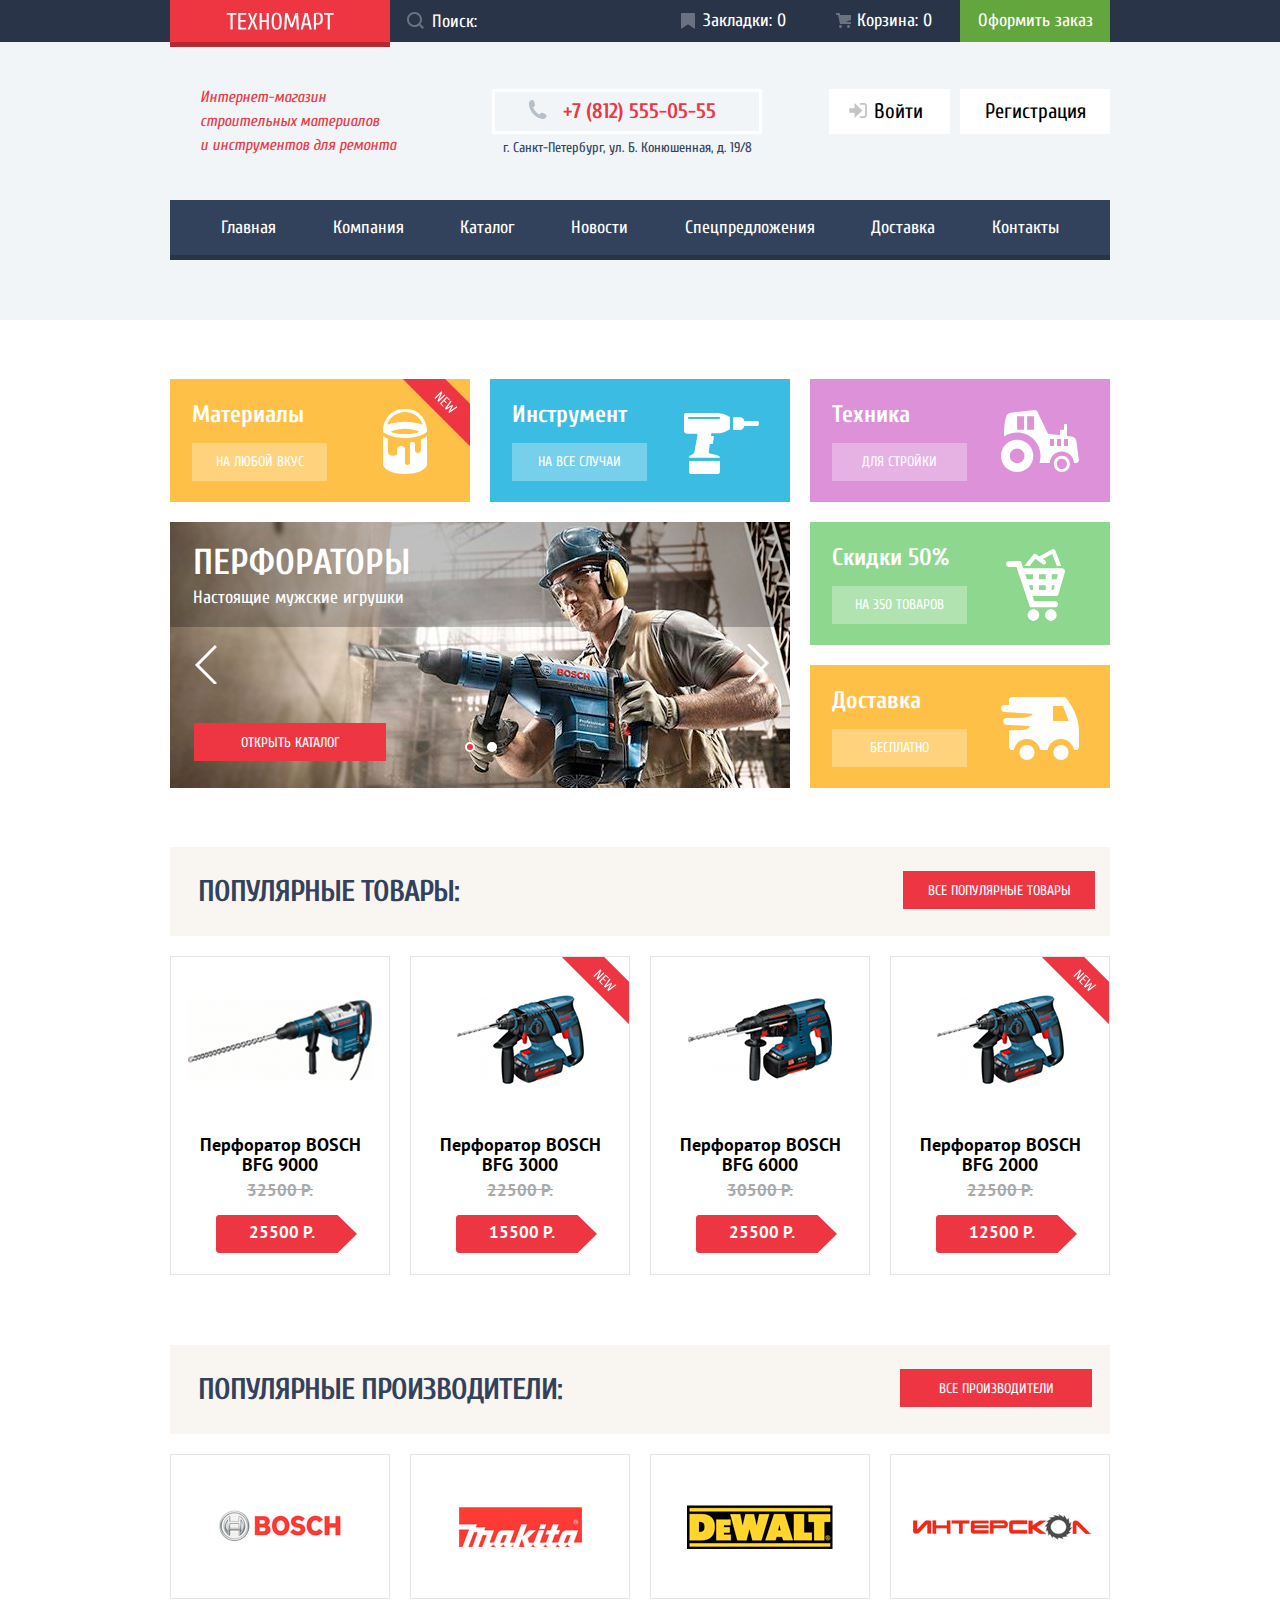
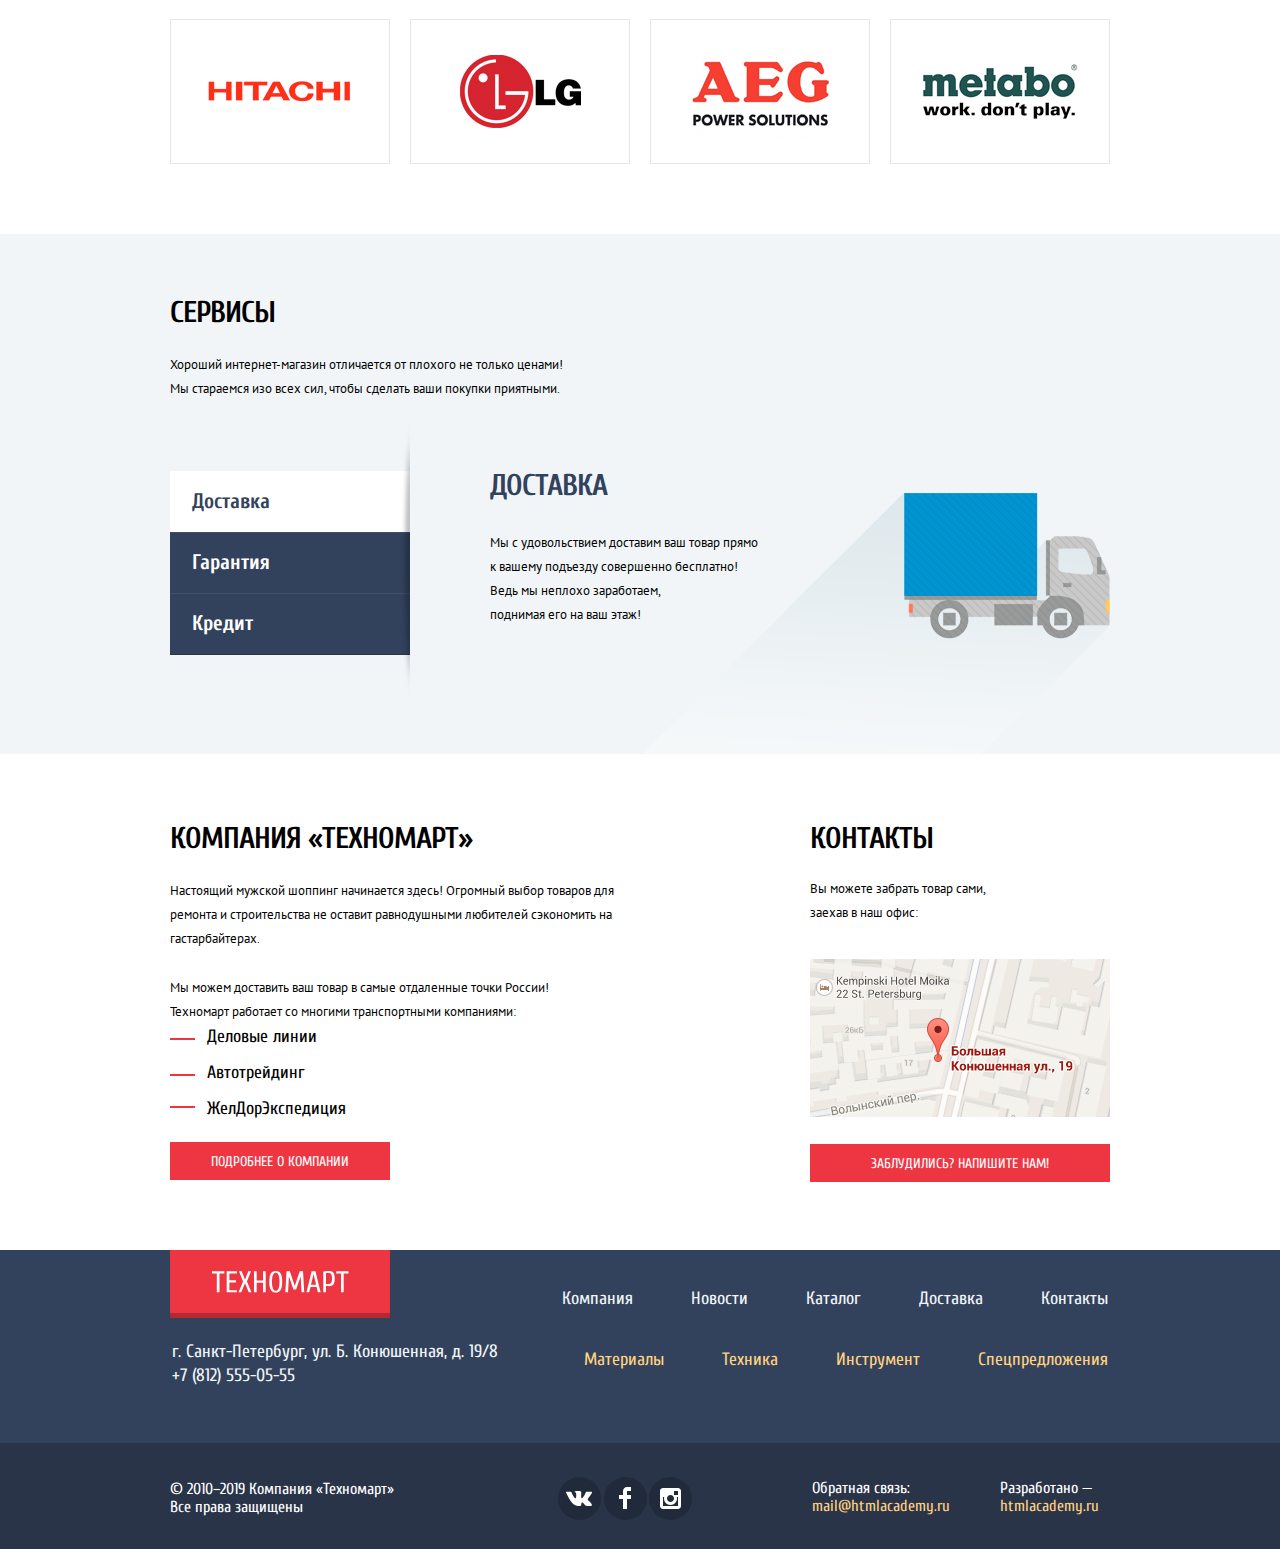
==== commit 66686826: "доработка проекта" ====
--- a/index.html
+++ b/index.html
@@ -32,10 +32,10 @@
         </form>
         <div class="submenu-list">
           <a class="submenu-mark" href="#">
-            Закладки:0
+            Закладки: 0
           </a>
           <a class="submenu-cart" href="#">
-            Корзина:0
+            Корзина: 0
           </a>
           <a class="submenu-order" href="#">
             Оформить заказ
@@ -46,8 +46,8 @@
     <div class="main-header-about container">
       <h1 class="visually-hidden">Интернет-магазин Техномарт</h1>
       <p class="header-desc">Интернет-магазин<br>
-        строительных материалови<br>
-        инструментов для ремонта</p>
+        строительных материалов<br>
+        и инструментов для ремонта</p>
       <section class="find-us">
         <h2 class="visually-hidden">Как нас найти</h2>
         <a class="phone" href="tel:88125550555"> +7 (812) 555-05-55
@@ -114,36 +114,36 @@
       <h2 class="visually-hidden">Предложения</h2>
       <div class=" item materials new-offer">
         <h3>Материалы</h3>
-        <a class="offer-button" href="catalog.htm" aria-label="Каталог материалов">На любой вкус</a>
+        <a class="offer-button" href="catalog.html" aria-label="Каталог материалов">На любой вкус</a>
       </div>
       <div class=" item tools">
         <h3>Инструмент</h3>
-        <a class="offer-button" href="catalog.htm" aria-label="Каталог инструментов">На все случаи</a>
+        <a class="offer-button" href="catalog.html" aria-label="Каталог инструментов">На все случаи</a>
       </div>
       <div class="item technology">
         <h3>Техника</h3>
-        <a class="offer-button" href="catalog.htm" aria-label="Каталог с техникой">Для стройки</a>
+        <a class="offer-button" href="catalog.html" aria-label="Каталог с техникой">Для стройки</a>
       </div>
       <div class="item discount">
         <h3>Скидки 50%</h3>
-        <a class="offer-button" href="catalog.htm" aria-label="Скидка на товары">На 350 товаров</a>
+        <a class="offer-button" href="catalog.html" aria-label="Скидка на товары">На 350 товаров</a>
       </div>
       <div class="item dilivery">
         <h3>Доставка</h3>
-        <a class="offer-button" href="catalog.htm" aria-label="Информация о доставке">Бесплатно</a>
+        <a class="offer-button" href="catalog.html" aria-label="Информация о доставке">Бесплатно</a>
       </div>
       <div class="slider-wrapper">
         <div class="slider-items">
           <ul class="slider-list">
             <li class="slider-item  slide-active slide">
-              <img src="img/Layer 99.png" width="620" height="266"
+              <img src="img/peforator.png" width="620" height="266"
                 alt="Рабочий с помощью перфоратора Bosh бурит отверстие в стене">
               <h3 class="slide-title">Перфораторы </h3>
               <p class="slide-desc">Настоящие мужские игрушки</p>
               <a class="main-btn" href="catalog.html">Открыть каталог</a>
             </li>
-            <li class="slider-item  slide">
-              <img src="img/Layer 99 (2).png" width="620" height="266"
+            <li class="slider-item  slide ">
+              <img src="img/drel.png" width="620" height="266"
                 alt="Рабочий с помощью дрели Bosh сверлит отверстие в стене">
               <h3 class="slide-title">Дрели</h3>
               <p class="slide-desc">Соседям на радость</p>
@@ -164,14 +164,14 @@
     <section class="popular-products container">
       <h2 class="visually-hidden">Популярные товары:</h2>
       <div class="title-inner">
-        <h2 class="subtitle">Популярные товары</h2>
+        <h2 class="subtitle">Популярные товары:</h2>
         <a href="#" class="main-btn subtitle-btn "> все популярные товары </a>
       </div>
       <ul class="popular-products-list">
         <li class="product-item" tabindex="0">
           <div class="product-inner">
             <div class="img-inner">
-              <img src="img/snippet-32961 copy 3.png" width="184" height="164" alt="Фото перфоратора BOSH BFG 9000">
+              <img src="img/snippet-32961.png" width="184" height="164" alt="Фото перфоратора BOSH BFG 9000">
             </div>
             <div class="btn-inner">
               <a class="btn-cart" href="#">Купить</a>
@@ -188,7 +188,7 @@
         <li class="product-item new-product" tabindex="0">
           <div class="product-inner">
             <div class="img-inner">
-              <img src="img/snippet-18927 copy 3.png" width="127" height="112" alt="Фото перфоратора BOSH BFG 9000">
+              <img src="img/snippet-18927.png" width="127" height="112" alt="Фото перфоратора BOSH BFG 9000">
             </div>
             <div class="btn-inner">
               <a class="btn-cart" href="#">Купить</a>
@@ -205,7 +205,7 @@
         <li class="product-item" tabindex="0">
           <div class="product-inner">
             <div class="img-inner">
-              <img src="img/snippet-945 copy 2.png" width="144" height="128" alt="Фото перфоратора BOSH BFG 6000">
+              <img src="img/snippet-945.png" width="144" height="128" alt="Фото перфоратора BOSH BFG 6000">
             </div>
             <div class="btn-inner">
               <a class="btn-cart" href="#">Купить</a>
@@ -214,7 +214,7 @@
           </div>
           <h3>Перфоратор BOSCH <br>
             BFG 6000</h3>
-          <p class="price">30500 Р.</p>
+          <p class="price">30500 P.</p>
           <p class="sale">
             25500 Р.
           </p>
@@ -222,7 +222,7 @@
         <li class="product-item new-product" tabindex="0">
           <div class="product-inner">
             <div class="img-inner">
-              <img src="img/snippet-18927 copy 3.png" width="127" height="112" alt="Фото перфоратора BOSH BFG 2000">
+              <img src="img/snippet-18927.png" width="127" height="112" alt="Фото перфоратора BOSH BFG 2000">
             </div>
             <div class="btn-inner">
               <a class="btn-cart" href="#">Купить</a>
@@ -241,7 +241,7 @@
     <section class="popular-manufacturers container">
       <h2 class="visually-hidden">Наши партнеры</h2>
       <div class="title-inner">
-        <h2 class="subtitle">Популярные Производители</h2>
+        <h2 class="subtitle">Популярные Производители:</h2>
         <a href="#" class="main-btn subtitle-btn "> все производители </a>
       </div>
       <ul class="popular-manufacturers-items">
@@ -262,7 +262,7 @@
         </li>
         <li>
           <a href="#">
-            <img src="img/Интерскол 1.png" width="200" height="76" alt="Логотип производителя Интерскол">
+            <img src="img/interskol.png" width="200" height="76" alt="Логотип производителя Интерскол">
           </a>
         </li>
         <li>
@@ -305,7 +305,7 @@
           </li>
         </ul>
         <ul class="items-desc">
-          <li class=" item-desc desc-delivery  ">
+          <li class=" item-desc desc-delivery serv-item-active   ">
             <h3>Доставка</h3>
             <p class="text">Мы с удовольствием доставим ваш товар прямо<br>
               к вашему подъезду совершенно бесплатно!<br>
@@ -322,7 +322,7 @@
               Дом уж восстановите как-нибудь сами.
             </p>
           </li>
-          <li class="item-desc desc-credit serv-item-active ">
+          <li class="item-desc desc-credit ">
             <h3>Кредит</h3>
             <p class="text">
               Залезть в долговую яму стало проще!<br>
@@ -360,8 +360,8 @@
           Вы можете забрать товар сами, <br>
           заехав в наш офис:
         </p>
-        <a class="map-link" href="#">
-          <img src="img/Слой 5.png" width="300" height="158" alt="мини-карта">
+        <a class="map-link" href="https://www.google.ru/maps/@66.1045102,76.6877719,13z">
+          <img src="img/map.png" width="300" height="158" alt="мини-карта">
         </a>
         <a class="writeus-btn main-btn" href="#">
           заблудились? Напишите нам!
@@ -373,7 +373,7 @@
     <div class="footer-nav-box container">
       <div class="footer-logo-contacts">
         <a class="logo-footer" href="index.html">
-          <img src="img/logo-technomart.svg" width="108" height="18" alt="Логотип техномарта">
+          <img src="img/logo-foot.svg" width="138" height="23" alt="Логотип техномарта">
         </a>
         <section class="footer-find-us">
           г. Санкт-Петербург, ул. Б. Конюшенная, д. 19/8<br>
@@ -393,7 +393,7 @@
             </a>
           </li>
           <li>
-            <a href="сatalog.html">
+            <a href="catalog.html">
               Каталог
             </a>
           </li>
@@ -471,7 +471,7 @@
         <p class=site>Обратная связь:<br>
           <a href="https://mail@htmlacademy.ru">mail@htmlacademy.ru</a>
         </p>
-        <p class=email>Разработано-<br>
+        <p class=email>Разработано —<br>
           <a href="https://htmlacademy.ru">htmlacademy.ru</a>
         </p>
       </div>
@@ -490,7 +490,7 @@
       </div>
       <div>
         <label for="text-text">Текст Письма:</label>
-        <textarea name="comment" class="write-us-comment" id="comment-field" rows="8" cols="50"
+        <textarea name="comment" class="write-us-comment" id="text-text" rows="8" cols="50"
           placeholder="В сваободной форме"></textarea>
       </div>
       <button class="main-btn" type="submit">Отправить</button>
@@ -505,6 +505,18 @@
       width="943" height="450" title="Офис компании по адресу ул. Большая Конюшенная 19/8, Санкт-Петербург"
       allowfullscreen></iframe>"
   </section>
+  <div class=" popup add-cart-popup">
+    <button class="popup-close" type="button" aria-label="Закрыть"></button>
+    <div class="add-cart-popup-inner">
+      <p>Товар добавлен в корзину!</p>
+      <a class="main-btn" href="#">Оформить заказ</a>
+      <button class="continue" type="button">Продолжить покупки</button>
+    </div>
+    <div class="cart-btn-inner"></div>
+  </div>
+  <script src="./js/map.js"></script>
+  <script src="./js/add-cart.js"></script>
+
 </body>
 
 </html>
--- a/css/style.min.css
+++ b/css/style.min.css
@@ -1 +1 @@
-:root{--base-black:#000000;--base-red:#ee3643;--base-white:#ffffff;--base-gray-light:#f1f5f7;--base-gray-extra-light:#f3f7f9;--base-gray-extra-light-adv:#f4f4f4;--base-gray-light-dark:#c5c5c5;--base-gray-middle-adv:#cfcfcf;--base-gray:#a9a9a9;--base-gray-adv:#ababab;--base-gray-middle:#d7dcde;--special-gray-lightest-opacity:#d8d8d8;--special-grey-dark-opacity:rgba(169, 169, 169, 0.3);--base-gray-dark-adv:#405069;--base-gray-dakest:#212a3a;--base-green:#63a63e;--base-green-lightest:#00ca74;--base-light-green:#8ed78f;--inner-background:#f9f5f0;--base-beige:#f7f3ec;--light-pink:#dc91d8;--base-gold:#ffd180;--base-gold-light:#ffda96;--success:#5fbb2d;--special-red:#ca2732;--special-red-dark:#ba2732;--special-gold:#ffc047;--special-blue:#3bbce3;--special-dark-blue:#32425c;--special-light-black:#293449;--base-gray-normal:#3d546f;--base-green-dark:#367315;--special-green-dark:#518534;--special-white-opacity:hsla(0, 0%, 100%, 0.3);--special-black-light:#161d29;--base-gray-double-estra-light:#eaeaea;--special-grey-light-opacity:#c5c5c54d;--special-black-opacity:rgba(0, 0, 0, 0.24);--special-black-adv-opacity:rgba(0, 0, 0, 0.15);--gray-light-op:rgba(181, 181, 181, 0.7)}*,::after,::before{-webkit-box-sizing:border-box;box-sizing:border-box}.page{height:100%}.page-body,a{color:var(--base-white)}.page-body{min-width:960px;margin:0;padding:0;font-family:"Cuprum","Tahoma",sans-serif;font-size:18px;font-weight:400;line-height:24px;min-height:100%;display:-ms-grid;display:grid;-ms-grid-rows:-webkit-min-content 1fr -webkit-min-content;-ms-grid-rows:min-content 1fr min-content;grid-template-rows:-webkit-min-content 1fr -webkit-min-content;grid-template-rows:min-content 1fr min-content;-ms-flex-line-pack:start;align-content:start}.visually-hidden{position:absolute;width:1px;height:1px;margin:-1px;border:0;padding:0;white-space:nowrap;-webkit-clip-path:inset(100%);clip-path:inset(100%);clip:rect(0 0 0 0);overflow:hidden}a{text-decoration:none}img{max-width:100%;height:auto}h3{margin:0;font-size:24px;font-weight:700;line-height:30px}.container{margin:0 auto;padding:0 10px;width:960px}.main-btn{display:block;outline:0;padding-top:11px;min-height:38px;font-size:14px;line-height:18px;text-transform:uppercase;text-align:center;background-color:var(--base-red)}.main-btn:focus,.main-btn:hover{background-color:var(--special-red)}.main-btn:active{background-color:var(--special-red-dark)}.main-header{display:-webkit-box;display:-ms-flexbox;display:flex;-webkit-box-orient:vertical;-webkit-box-direction:normal;-ms-flex-direction:column;flex-direction:column;background-color:var(--base-gray-light);min-width:100%}.main-header-top-bg{background-color:var(--special-light-black);min-height:42px}.main-header-top{position:relative;display:-webkit-box;display:-ms-flexbox;display:flex;-webkit-box-align:center;-ms-flex-align:center;align-items:center}.main-header-logo{display:block;position:absolute;width:220px;height:51px;margin-right:17px;padding-top:16px;background-color:var(--base-red);text-align:center;outline:0;-webkit-box-shadow:inset 0 -5px 0 var(--special-black-opacity);box-shadow:inset 0 -5px 0 var(--special-black-opacity)}.search{position:relative;margin-left:220px;display:-webkit-box;display:-ms-flexbox;display:flex;width:100%;height:42px}.search-input{background-color:var(--special-light-black);color:var(--base-white);border:0;height:100%;width:100%;font-size:18px;line-height:24px;padding-left:42px;outline:0}.search svg{position:absolute;left:17px;top:12px}.search:hover svg{opacity:1}.search:focus{background-color:var(--base-white)}.search-input:focus+svg path{fill:var(--base-red)}.search-input::-webkit-input-placeholder{color:var(--base-white)}.search-input:focus{background-color:var(--base-white);color:var(--base-black)}.search-input::-moz-placeholder{color:var(--base-white)}.submenu-list{display:-webkit-box;display:-ms-flexbox;display:flex;-webkit-box-pack:end;-ms-flex-pack:end;justify-content:end;margin-right:0;margin-left:auto;height:100%}.submenu-list a{display:block;height:42px;text-align:center;margin:0;padding-top:10px;outline:0}.submenu-mark{position:relative;width:150px;padding-right:7px}.submenu-mark::before{content:"";position:absolute;width:14px;height:16px;background-image:url(../img/icons/icon-bookmark.svg);background-repeat:no-repeat;opacity:.3;top:13px;left:10px}.submenu-cart:focus::before,.submenu-cart:hover::before,.submenu-mark:focus::before,.submenu-mark:hover::before{opacity:1}.submenu-cart{position:relative;width:136px}.cart-catalog{background-color:var(--base-red)}.submenu-cart::before{content:"";position:absolute;width:15px;height:15px;top:13px;left:12px;background-image:url(../img/icons/icon-cart.svg);background-repeat:no-repeat;opacity:.3}.submenu-order{width:150px;background-color:var(--base-green)}.main-header-logo:active{background-color:var(--special-red-dark)}.submenu-cart:active,.submenu-mark:active{background-color:var(--special-black-light);opacity:.5}.submenu-order:active{opacity:.5}.submenu-order:focus,.submenu-order:hover{background-color:var(--success)}.login,.personel-login{display:-webkit-box;display:-ms-flexbox;display:flex}.personel-login{-webkit-box-orient:vertical;-webkit-box-direction:normal;-ms-flex-direction:column;flex-direction:column;width:300px}.login{-webkit-box-pack:center;-ms-flex-pack:center;justify-content:center;background-color:var(--base-white);width:299px;height:45px;padding-top:12px;margin-bottom:7px}.personel-name{position:relative;margin:0;padding:0 0 0 41px;color:var(--base-black);font-size:21px;line-height:21px;text-align:center}.personel-name svg{position:absolute;left:5px;top:1px}.personel-links{position:relative;display:-webkit-box;display:-ms-flexbox;display:flex;-ms-flex-pack:distribute;justify-content:space-around;padding-left:20px;padding-right:20px}.personel-links::after{position:absolute;content:"";background-color:var(--special-dark-blue);width:5px;height:5px;border-radius:50%;margin-top:-2px;margin-left:-17px;left:50%;top:50%}.personel-links a{font-size:16px;line-height:18px;text-align:center;color:var(--special-dark-blue)}.btn-logout{display:block;width:20px;height:17px;margin-left:14px;margin-top:3px;cursor:pointer}.personel-links a:focus,.personel-links a:hover{color:var(--base-red)}.personel-links a:active,.personel-name:active{color:var(--base-gray-light-dark)}.btn-logout:focus path,.btn-logout:hover path,.personel-name:focus path,.personel-name:hover path{fill:var(--special-dark-blue)}.btn-logout:active path,.personel-name:active path{fill:var(--base-gray-light-dark)}.main-header-about{display:-webkit-box;display:-ms-flexbox;display:flex;-webkit-box-pack:justify;-ms-flex-pack:justify;justify-content:space-between;-webkit-box-align:center;-ms-flex-align:center;align-items:center;min-height:158px}.header-desc{width:240px;color:var(--base-red);font-style:italic;font-size:16px;line-height:23px;margin:0;padding-left:30px}.avtorisation a,.find-us .phone{display:block;font-size:21px;text-align:center}.find-us .phone{position:relative;color:var(--base-red);padding:5px 0 5px 30px;font-weight:700;line-height:30px;border:solid 3px var(--base-white)}.phone::before{content:"";position:absolute;width:19px;height:19px;background-image:url(../img/icons/icon-phone.svg);background-repeat:no-repeat;top:11px;left:36px}.find-uss-addres{color:var(--special-dark-blue);font-size:14px;text-align:center;margin:3px 0 0}.avtorisation{display:-webkit-box;display:-ms-flexbox;display:flex;-webkit-box-pack:justify;-ms-flex-pack:justify;justify-content:space-between;min-width:281px}.avtorisation a{height:45px;background-color:var(--base-white);color:var(--base-black);line-height:21px;padding-top:10px;outline:0}.login-link{position:relative;width:121px}.login-link svg{margin-right:6px}.signin-link{width:150px}.login-link:focus,.login-link:hover,.signin-link:focus,.signin-link:hover{color:var(--base-red)}.login-link:focus path,.login-link:hover path{fill:var(--base-gray-normal)}.login-link:active,.signin-link:active{color:var(--base-gray-light-dark)}.header-nav{background-color:var(--special-dark-blue);-webkit-box-shadow:inset 0 -5px 0 var(--special-light-black);box-shadow:inset 0 -5px 0 var(--special-light-black);margin-bottom:60px;min-height:60px}.header-nav ul{margin:0;padding:0;list-style:none}.header-nav-items{display:-webkit-box;display:-ms-flexbox;display:flex;-webkit-box-pack:justify;-ms-flex-pack:justify;justify-content:space-between;-ms-flex-wrap:wrap;flex-wrap:wrap;padding-left:23px;padding-right:17px}.header-nav-items li{-webkit-box-flex:1;-ms-flex-positive:1;flex-grow:1;min-height:60px;text-align:center;margin-left:auto;margin-right:auto;padding:0}.header-nav-items a{text-align:center;display:block;width:100%;height:100%;padding-top:16px;padding-bottom:20px;outline:0}.header-nav-items a:active,.header-nav-items a:focus,.header-nav-items a:hover{background-color:var(--special-light-black)}.header-nav-items a:active{opacity:.5}.catalog{display:-ms-grid;display:grid;-ms-grid-columns:220px 20px 1fr;grid-template-columns:220px 1fr;-ms-grid-rows:-webkit-min-content 20px -webkit-min-content 20px 1fr;-ms-grid-rows:min-content 20px min-content 20px 1fr;grid-template-rows:-webkit-min-content -webkit-min-content 1fr;grid-template-rows:min-content min-content 1fr;gap:20px;margin-top:21px;margin-bottom:59px}.catalog>:nth-child(1){-ms-grid-row:1;-ms-grid-column:1}.catalog>:nth-child(2){-ms-grid-row:1;-ms-grid-column:3}.catalog>:nth-child(3){-ms-grid-row:3;-ms-grid-column:1}.catalog>:nth-child(4){-ms-grid-row:3;-ms-grid-column:3}.catalog>:nth-child(5){-ms-grid-row:5;-ms-grid-column:1}.catalog>:nth-child(6){-ms-grid-row:5;-ms-grid-column:3}.beardcrumbs{grid-column:1/-1}.beardcrumbs ul{list-style:none;padding:0;margin:0}.beardcrumbs-list{display:-webkit-box;display:-ms-flexbox;display:flex;-webkit-box-pack:start;-ms-flex-pack:start;justify-content:flex-start;-ms-flex-wrap:wrap;flex-wrap:wrap}.home{background-image:url(../img/icons/icon-home.svg);background-repeat:no-repeat;width:14px;height:12px;margin-top:-1px}.beardcrumbs-list li{position:relative}.beardcrumbs-list li:not(:first-child){margin-left:42px;margin-top:-2px;margin-bottom:4px}.beardcrumbs-list li:not(:first-child)::before{content:"";position:absolute;width:8px;height:13px;background-image:url(../img/icons/Shape.svg);background-repeat:no-repeat;top:2px;left:-27px}.beardcrumbs-list a{display:block;font-size:13px;line-height:18px}.beardcrumbs-list a,.filter,.sorting{font-family:"PT Sans","Tahoma",sans-serif;text-transform:uppercase;color:var(--base-black)}.filter{-ms-grid-column:1;grid-column:1/1;-ms-grid-row:3;-ms-grid-row-span:2;grid-row:3/5}.filter-sorting{height:38px;background-color:var(--base-beige);padding-left:18px;padding-top:10px}.filter-sorting h3,.sorting h3{font-weight:400;font-size:13px;line-height:18px;margin:0}.cost legend,.manufacturers legend,.power legend{font-weight:700;font-size:17px;line-height:30px}.cost legend{padding-top:14px;padding-bottom:11px}.manufacturers legend{padding-top:15px;padding-bottom:10px}.power legend{padding-top:18px;padding-bottom:20px}.filter-option{margin-bottom:19px;padding-left:37px}.cost,.manufacturers{border:0;margin:0;padding:0}.power{border:0;padding:0}.cost,.manufacturers{border-bottom:1px solid var(--base-gray-double-estra-light)}.manufacturers-items,.power-items{font-size:15px;line-height:19px;text-transform:uppercase}.filter ul,.manufacturers-items,.power-items{margin:0;padding:0;list-style:none}.manufacturers-items li,.power li{position:relative;padding-top:10px;padding-bottom:10px}.check-input,.radio-input{position:absolute;-webkit-appearance:none;-moz-appearance:none;appearance:none}.check{padding-left:35px;cursor:pointer}.check-box{position:absolute;width:23px;height:23px;background-image:url("data:image/svg+xml,%3Csvg width='24' height='23' viewBox='0 0 24 23' fill='none' xmlns='http://www.w3.org/2000/svg'%3E%3Cpath fill-rule='evenodd' clip-rule='evenodd' d='M3.16235 0H20.1624C21.8124 0 23.1624 1.35 23.1624 3V20C23.1624 21.65 21.8124 23 20.1624 23H3.16235C1.51235 23 0.162354 21.65 0.162354 20V3C0.162354 1.35 1.51235 0 3.16235 0ZM21.1624 3C21.1624 2.458 20.7044 2 20.1624 2H3.16235C2.62035 2 2.16235 2.458 2.16235 3V20C2.16235 20.542 2.62035 21 3.16235 21H20.1624C20.7044 21 21.1624 20.542 21.1624 20V3Z' fill='%23C5C5C5'/%3E%3C/svg%3E%0A");background-repeat:no-repeat;margin-left:23px;left:-22px;top:7px;cursor:pointer}.check-input:checked+.check-box{position:absolute;width:27px;height:23px;background-image:url("data:image/svg+xml,%3Csvg width='28' height='23' viewBox='0 0 28 23' fill='none' xmlns='http://www.w3.org/2000/svg'%3E%3Cpath d='M7.44735 7.48604L4.61835 10.315L12.4013 18.098L26.3333 4.16604L23.5053 1.33704L12.4013 12.439L7.44735 7.48604Z' fill='%23C5C5C5'/%3E%3Cpath d='M21.1624 20C21.1624 20.542 20.7044 21 20.1624 21H3.16235C2.62035 21 2.16235 20.542 2.16235 20V3C2.16235 2.458 2.62035 2 3.16235 2H20.0704L21.6554 0.415C21.2034 0.146542 20.688 0.00329969 20.1624 0H3.16235C1.51235 0 0.162354 1.35 0.162354 3V20C0.162354 21.65 1.51235 23 3.16235 23H20.1624C21.8124 23 23.1624 21.65 23.1624 20V10.171L21.1624 12.171V20Z' fill='%23C5C5C5'/%3E%3C/svg%3E%0A");background-repeat:no-repeat}.check-input:checked:focus+.check-box,.check-input:checked:hover+.check-box{background-image:url("data:image/svg+xml,%3Csvg width='27' height='23' viewBox='0 0 27 23' fill='none' xmlns='http://www.w3.org/2000/svg'%3E%3Cpath d='M7.44741 7.48604L4.61841 10.315L12.4014 18.098L26.3334 4.16604L23.5054 1.33704L12.4014 12.439L7.44741 7.48604Z' fill='%23B5B5B5'/%3E%3Cpath d='M21.1624 20C21.1624 20.542 20.7044 21 20.1624 21H3.16241C2.62041 21 2.16241 20.542 2.16241 20V3C2.16241 2.458 2.62041 2 3.16241 2H20.0704L21.6554 0.415C21.2034 0.146542 20.6881 0.00329969 20.1624 0H3.16241C1.51241 0 0.162415 1.35 0.162415 3V20C0.162415 21.65 1.51241 23 3.16241 23H20.1624C21.8124 23 23.1624 21.65 23.1624 20V10.171L21.1624 12.171V20Z' fill='%23B5B5B5'/%3E%3C/svg%3E%0A");background-repeat:no-repeat}.check-input:focus+.check-box,.check-input:hover+.check-box{background-image:url("data:image/svg+xml,%3Csvg width='24' height='23' viewBox='0 0 24 23' fill='none' xmlns='http://www.w3.org/2000/svg'%3E%3Cpath fill-rule='evenodd' clip-rule='evenodd' d='M3.16235 0H20.1624C21.8124 0 23.1624 1.35 23.1624 3V20C23.1624 21.65 21.8124 23 20.1624 23H3.16235C1.51235 23 0.162354 21.65 0.162354 20V3C0.162354 1.35 1.51235 0 3.16235 0ZM21.1624 3C21.1624 2.458 20.7044 2 20.1624 2H3.16235C2.62035 2 2.16235 2.458 2.16235 3V20C2.16235 20.542 2.62035 21 3.16235 21H20.1624C20.7044 21 21.1624 20.542 21.1624 20V3Z' fill='%23B5B5B5'/%3E%3C/svg%3E%0A");background-repeat:no-repeat}.check-input:disabled+.check-box{background-image:url("data:image/svg+xml,%3Csvg width='24' height='23' fill='none' xmlns='http://www.w3.org/2000/svg'%3E%3Cpath fill-rule='evenodd' clip-rule='evenodd' d='M3.162 0h17c1.65 0 3 1.35 3 3v17c0 1.65-1.35 3-3 3h-17c-1.65 0-3-1.35-3-3V3c0-1.65 1.35-3 3-3zm18 3c0-.542-.458-1-1-1h-17c-.542 0-1 .458-1 1v17c0 .542.458 1 1 1h17c.542 0 1-.458 1-1V3z' fill='%23B5B5B5' opacity='.3'/%3E%3C/svg%3E")}.check-input:checked:disabled+.check-box{background-image:url("data:image/svg+xml,%3Csvg width='27' height='23' fill='none' xmlns='http://www.w3.org/2000/svg'%3E%3Cg opacity='.3' fill='%23B5B5B5'%3E%3Cpath d='M7.447 7.486l-2.829 2.829 7.783 7.783L26.333 4.166l-2.828-2.829-11.104 11.102-4.954-4.953z'/%3E%3Cpath d='M21.162 20c0 .542-.458 1-1 1h-17c-.542 0-1-.458-1-1V3c0-.542.458-1 1-1H20.07L21.655.415A2.96 2.96 0 0020.162 0h-17c-1.65 0-3 1.35-3 3v17c0 1.65 1.35 3 3 3h17c1.65 0 3-1.35 3-3v-9.829l-2 2V20z'/%3E%3C/g%3E%3C/svg%3E")}.radio-box{position:absolute;width:26px;height:26px;background-image:url("data:image/svg+xml,%3Csvg width='26' height='25' viewBox='0 0 26 25' fill='none' xmlns='http://www.w3.org/2000/svg'%3E%3Cpath fill-rule='evenodd' clip-rule='evenodd' d='M0.162354 12.5C0.162354 5.597 5.75935 0 12.6624 0C19.5654 0 25.1624 5.597 25.1624 12.5C25.1624 19.403 19.5654 25 12.6624 25C5.75935 25 0.162354 19.403 0.162354 12.5ZM21.1624 12.5C21.1624 7.813 17.3494 4 12.6624 4C7.97535 4 4.16235 7.813 4.16235 12.5C4.16235 17.187 7.97535 21 12.6624 21C17.3494 21 21.1624 17.187 21.1624 12.5Z' fill='%23C5C5C5'/%3E%3C/svg%3E");background-repeat:no-repeat;margin-left:22px;left:-22px;top:8px}.radio-input:checked+.radio-box{background-image:url("data:image/svg+xml,%3Csvg width='26' height='25' viewBox='0 0 26 25' fill='none' xmlns='http://www.w3.org/2000/svg'%3E%3Cpath fill-rule='evenodd' clip-rule='evenodd' d='M0.162415 12.5C0.162415 5.597 5.75941 0 12.6624 0C19.5654 0 25.1624 5.597 25.1624 12.5C25.1624 19.403 19.5654 25 12.6624 25C5.75941 25 0.162415 19.403 0.162415 12.5ZM21.1624 12.5C21.1624 7.813 17.3494 4 12.6624 4C7.97541 4 4.16241 7.813 4.16241 12.5C4.16241 17.187 7.97541 21 12.6624 21C17.3494 21 21.1624 17.187 21.1624 12.5Z' fill='%23C5C5C5'/%3E%3Cpath d='M12.6624 17C15.1477 17 17.1624 14.9853 17.1624 12.5C17.1624 10.0147 15.1477 8 12.6624 8C10.1771 8 8.16241 10.0147 8.16241 12.5C8.16241 14.9853 10.1771 17 12.6624 17Z' fill='%23C5C5C5'/%3E%3C/svg%3E%0A");background-repeat:no-repeat}.radio-input:checked:focus+.radio-box,.radio-input:checked:hover+.radio-box{background-image:url("data:image/svg+xml,%3Csvg width='26' height='25' viewBox='0 0 26 25' fill='none' xmlns='http://www.w3.org/2000/svg'%3E%3Cpath fill-rule='evenodd' clip-rule='evenodd' d='M0.162415 12.5C0.162415 5.597 5.75941 0 12.6624 0C19.5654 0 25.1624 5.597 25.1624 12.5C25.1624 19.403 19.5654 25 12.6624 25C5.75941 25 0.162415 19.403 0.162415 12.5ZM21.1624 12.5C21.1624 7.813 17.3494 4 12.6624 4C7.97541 4 4.16241 7.813 4.16241 12.5C4.16241 17.187 7.97541 21 12.6624 21C17.3494 21 21.1624 17.187 21.1624 12.5Z' fill='%23B5B5B5'/%3E%3Cpath d='M12.6624 17C15.1477 17 17.1624 14.9853 17.1624 12.5C17.1624 10.0147 15.1477 8 12.6624 8C10.1771 8 8.16241 10.0147 8.16241 12.5C8.16241 14.9853 10.1771 17 12.6624 17Z' fill='%23B5B5B5'/%3E%3C/svg%3E%0A");background-repeat:no-repeat}.radio-input:focus+.radio-box,.radio-input:hover+.radio-box{background-image:url("data:image/svg+xml,%3Csvg width='26' height='25' viewBox='0 0 26 25' fill='none' xmlns='http://www.w3.org/2000/svg'%3E%3Cpath fill-rule='evenodd' clip-rule='evenodd' d='M0.162354 12.5C0.162354 5.597 5.75935 0 12.6624 0C19.5654 0 25.1624 5.597 25.1624 12.5C25.1624 19.403 19.5654 25 12.6624 25C5.75935 25 0.162354 19.403 0.162354 12.5ZM21.1624 12.5C21.1624 7.813 17.3494 4 12.6624 4C7.97535 4 4.16235 7.813 4.16235 12.5C4.16235 17.187 7.97535 21 12.6624 21C17.3494 21 21.1624 17.187 21.1624 12.5Z' fill='%23B5B5B5'/%3E%3C/svg%3E");background-repeat:no-repeat}.radio-input:disabled+.radio-box{background-image:url("data:image/svg+xml,%3Csvg width='27' height='27' viewBox='0 0 27 27' fill='none' xmlns='http://www.w3.org/2000/svg'%3E%3Cg opacity='0.3'%3E%3Cpath fill-rule='evenodd' clip-rule='evenodd' d='M1.16235 13.5C1.16235 6.597 6.75935 1 13.6624 1C20.5654 1 26.1624 6.597 26.1624 13.5C26.1624 20.403 20.5654 26 13.6624 26C6.75935 26 1.16235 20.403 1.16235 13.5ZM22.1624 13.5C22.1624 8.813 18.3494 5 13.6624 5C8.97535 5 5.16235 8.813 5.16235 13.5C5.16235 18.187 8.97535 22 13.6624 22C18.3494 22 22.1624 18.187 22.1624 13.5Z' fill='%23B5B5B5'/%3E%3Cpath d='M13.6624 0.5C6.48321 0.5 0.662354 6.32086 0.662354 13.5H1.66235C1.66235 6.87314 7.0355 1.5 13.6624 1.5V0.5ZM26.6624 13.5C26.6624 6.32086 20.8415 0.5 13.6624 0.5V1.5C20.2892 1.5 25.6624 6.87314 25.6624 13.5H26.6624ZM13.6624 26.5C20.8415 26.5 26.6624 20.6791 26.6624 13.5H25.6624C25.6624 20.1269 20.2892 25.5 13.6624 25.5V26.5ZM0.662354 13.5C0.662354 20.6791 6.48321 26.5 13.6624 26.5V25.5C7.0355 25.5 1.66235 20.1269 1.66235 13.5H0.662354ZM13.6624 5.5C18.0732 5.5 21.6624 9.08914 21.6624 13.5H22.6624C22.6624 8.53686 18.6255 4.5 13.6624 4.5V5.5ZM5.66235 13.5C5.66235 9.08914 9.2515 5.5 13.6624 5.5V4.5C8.69921 4.5 4.66235 8.53686 4.66235 13.5H5.66235ZM13.6624 21.5C9.2515 21.5 5.66235 17.9109 5.66235 13.5H4.66235C4.66235 18.4631 8.69921 22.5 13.6624 22.5V21.5ZM21.6624 13.5C21.6624 17.9109 18.0732 21.5 13.6624 21.5V22.5C18.6255 22.5 22.6624 18.4631 22.6624 13.5H21.6624Z' fill='black'/%3E%3C/g%3E%3C/svg%3E%0A");background-repeat:no-repeat}.radio-input:checked:disabled+.radio-box{background-image:url("data:image/svg+xml,%3Csvg width='26' height='25' viewBox='0 0 26 25' fill='none' xmlns='http://www.w3.org/2000/svg'%3E%3Cg opacity='0.3'%3E%3Cpath fill-rule='evenodd' clip-rule='evenodd' d='M0.162415 12.5C0.162415 5.597 5.75941 0 12.6624 0C19.5654 0 25.1624 5.597 25.1624 12.5C25.1624 19.403 19.5654 25 12.6624 25C5.75941 25 0.162415 19.403 0.162415 12.5ZM21.1624 12.5C21.1624 7.813 17.3494 4 12.6624 4C7.97541 4 4.16241 7.813 4.16241 12.5C4.16241 17.187 7.97541 21 12.6624 21C17.3494 21 21.1624 17.187 21.1624 12.5Z' fill='%23B5B5B5'/%3E%3Cpath d='M12.6624 17C15.1477 17 17.1624 14.9853 17.1624 12.5C17.1624 10.0147 15.1477 8 12.6624 8C10.1771 8 8.16241 10.0147 8.16241 12.5C8.16241 14.9853 10.1771 17 12.6624 17Z' fill='%23B5B5B5'/%3E%3C/g%3E%3C/svg%3E");background-repeat:no-repeat}.range-controls{position:relative;height:80px;padding:39px 20px;background-color:var(--base-beige);border-radius:5px;margin-bottom:10px}.range-controls .scale{height:2px;background:var(--base-gray-middle)}.range-controls .bar{width:70%;height:2px;background:var(--base-green-lightest)}.range-controls .toggle{position:absolute;top:31px;left:0;-webkit-box-sizing:content-box;box-sizing:content-box;width:4px;height:4px;padding:0;border:8px solid var(--base-white);background-color:var(--base-gray-adv);-webkit-box-shadow:0 2px 1px 0 var(--base-gray-middle-adv);box-shadow:0 2px 1px 0 var(--base-gray-middle-adv);border-radius:50%;cursor:pointer}.range-controls .toggle-min{left:18px}.range-controls .toggle-max{left:140px}.price-controls{position:relative;display:-webkit-box;display:-ms-flexbox;display:flex;-webkit-box-pack:justify;-ms-flex-pack:justify;justify-content:space-between;margin-bottom:25px}.price-controls::after{content:"";position:absolute;display:block;width:10px;height:1px;background-color:var(--base-black);right:50%;top:18px;margin-right:-5px}.filters button,.price-controls input{font-family:inherit;text-align:center;height:38px}.price-controls input{width:95px;border:0;border-radius:5px;font-size:inherit;background-color:var(--base-beige)}.manufacturers{padding-bottom:19px}.power{margin:0 0 28px}.sorting,.sorting-list{display:-webkit-box;display:-ms-flexbox;display:flex}.sorting{-webkit-box-pack:justify;-ms-flex-pack:justify;justify-content:space-between;background-color:var(--base-beige);grid-column:2/-1;-ms-grid-row:3;grid-row:3/3;padding-top:9px;padding-left:18px;height:38px}.filters button{text-transform:uppercase;width:220px;margin:0;background-color:var(--base-white);border:1px solid var(--base-gray-double-estra-light);cursor:pointer}.sorting-list{-webkit-box-pack:end;-ms-flex-pack:end;justify-content:flex-end;-ms-flex-wrap:wrap;flex-wrap:wrap;list-style:none;padding:0;width:443px;margin:0 20px 0 0}.filters button,.sorting-item{font-size:13px;line-height:18px}.sorting-item{display:block;color:var(--base-black);opacity:.3;border-bottom:1px dotted var(--base-red)}.sort-current-items,.sort-current-items path{color:var(--base-red);fill:var(--base-red);opacity:1;border:0;pointer-events:none}.sorting-list li:not(:first-child):not(:last-child){margin-left:67px}.sorting-item:focus,.sorting-item:hover{color:var(--base-black);opacity:1;border-bottom:1px solid var(--base-red)}.sorting-item:active{border:0;color:var(--base-red)}.ascending-list{display:-webkit-box;display:-ms-flexbox;display:flex;-webkit-box-pack:justify;-ms-flex-pack:justify;justify-content:space-between;width:41px;margin-left:45px}.sorting-ascending,.sorting-descending{display:block}.sorting-ascending{-webkit-transform:rotate(180deg);-ms-transform:rotate(180deg);transform:rotate(180deg)}.sorting-ascending:focus path,.sorting-ascending:hover path,.sorting-descending:focus path,.sorting-descending:hover path{fill:var(--base-black)}.sorting-ascending:active path,.sorting-descending:active path{fill:var(--base-red)}.offer-items{display:-ms-grid;display:grid;-ms-grid-columns:300px 20px 300px 20px 300px;grid-template-columns:300px 300px 300px;-ms-grid-rows:-webkit-min-content 20px -webkit-min-content 20px -webkit-min-content;-ms-grid-rows:min-content 20px min-content 20px min-content;grid-template-rows:-webkit-min-content -webkit-min-content -webkit-min-content;grid-template-rows:min-content min-content min-content;gap:20px;margin-top:59px;margin-bottom:59px}.offer-items>:nth-child(1){-ms-grid-row:1;-ms-grid-column:1}.offer-items>:nth-child(2){-ms-grid-row:1;-ms-grid-column:3}.offer-items>:nth-child(3){-ms-grid-row:1;-ms-grid-column:5}.offer-items>:nth-child(4){-ms-grid-row:3;-ms-grid-column:1}.offer-items>:nth-child(5){-ms-grid-row:3;-ms-grid-column:3}.offer-items>:nth-child(6){-ms-grid-row:3;-ms-grid-column:5}.offer-items>:nth-child(7){-ms-grid-row:5;-ms-grid-column:1}.offer-items>:nth-child(8){-ms-grid-row:5;-ms-grid-column:3}.offer-items>:nth-child(9){-ms-grid-row:5;-ms-grid-column:5}.item{position:relative;height:123px;width:300px;display:-webkit-box;display:-ms-flexbox;display:flex;-ms-flex-pack:distribute;justify-content:space-around;-webkit-box-orient:vertical;-webkit-box-direction:normal;-ms-flex-direction:column;flex-direction:column;padding-left:22px;padding-bottom:14px;padding-top:14px}.new-offer::before,.new-product::before{content:"";position:absolute;background-image:url(../img/new.svg);background-repeat:no-repeat;top:0;right:0;width:70px;height:70px;z-index:10}.materials,.tools{background-color:var(--special-gold);background-image:url(../img/icons/icon-1.svg);background-repeat:no-repeat;background-position:213px 27px}.tools{background-color:var(--special-blue);background-image:url(../img/icons/icon-2.svg);background-position:194px 34px}.dilivery,.discount,.technology{background-color:var(--light-pink);background-image:url(../img/icons/icon-3.svg);background-repeat:no-repeat;background-position:191px 31px}.dilivery,.discount{-ms-grid-row:2;-ms-grid-row-span:1;grid-row:2/3;background-color:var(--base-light-green);background-image:url(../img/icons/icon-4.svg);background-position:196px 26px}.dilivery{-ms-grid-row:3;grid-row:3/4;-ms-grid-column:3;-ms-grid-column-span:1;grid-column:3/4;background-color:var(--special-gold);background-image:url(../img/icons/icon-5.svg);background-position:191px 32px}.offer-button{display:block;outline:0;width:135px;height:38px;padding:10px;font-size:14px;line-height:18px;background-color:var(--special-white-opacity);text-transform:uppercase;text-align:center;color:var(--base-white)}.offer-button:focus,.offer-button:hover{background-color:var(--special-grey-light-opacity)}.offer-button:active{background-color:var(--special-grey-dark-opacity)}.slider-wrapper{-ms-grid-row:2;-ms-grid-row-span:2;grid-row:2/4;-ms-grid-column:1;-ms-grid-column-span:2;grid-column:1/3;width:620px;height:266px}.slider-item{background-color:var(--base-gray)}.slider-item,.slider-items{position:relative;width:620px;height:266px}.slider-list{margin:0;padding:0;list-style:none}.slider-controls{position:absolute;left:50%;margin-left:-15px;bottom:36px;z-index:20;display:-webkit-box;display:-ms-flexbox;display:flex;width:32px;-webkit-box-pack:justify;-ms-flex-pack:justify;justify-content:space-between}.slider-toggle{padding:0;width:10px;height:10px;background-color:var(--base-white);border:2px solid var(--base-white);border-radius:50%;cursor:pointer}.slider-controls .current{background-color:var(--base-red)}.slide{display:none}.slide-active{display:block}.slider-arrows{position:absolute;left:24px;bottom:104px;z-index:20;display:-webkit-box;display:-ms-flexbox;display:flex;width:576px;-webkit-box-pack:justify;-ms-flex-pack:justify;justify-content:space-between}.slider-arrows button{padding:0;background-image:url(../img/icons/Shape-big.svg);border:0;background-color:transparent;width:23px;height:40px;cursor:pointer}.next{-webkit-transform:rotate(180deg);-ms-transform:rotate(180deg);transform:rotate(180deg)}.slide-desc,.slider-item h3{position:absolute;left:23px;overflow:hidden}.slider-item h3{margin:19px 0 0;max-height:36px;top:4px;font-size:36px;font-weight:700;line-height:36px;text-transform:uppercase}.slide-desc{font-size:18px;line-height:24px;top:64px;margin:0 0 10px;max-height:20px}.slider-item .main-btn{position:absolute;width:192px;bottom:0;margin-left:24px;margin-bottom:37px}.catalog-title-bg{grid-column:1/-1;background-color:var(--base-gray-light);min-height:89px;padding-top:29px;padding-bottom:29px;padding-left:30px}.linear-title{font-family:"Cuprum","Tahoma",sans-serif;text-transform:uppercase;font-size:30px;line-height:30px;letter-spacing:0;color:var(--special-light-black);margin:0}.popular-products{display:-ms-grid;display:grid;gap:20px;margin-bottom:70px}.popular-products ul{list-style:none;margin:0;padding:0}.title-inner{display:-webkit-box;display:-ms-flexbox;display:flex;-webkit-box-pack:justify;-ms-flex-pack:justify;justify-content:space-between;-webkit-box-align:center;-ms-flex-align:center;align-items:center;height:89px;background-color:var(--inner-background)}.subtitle{margin:0 0 0 28px;text-transform:uppercase;font-size:30px;line-height:30px;letter-spacing:0;color:var(--special-dark-blue)}.title-inner a{margin-right:19px}.popular-products-list{display:-ms-grid;display:grid;gap:20px;-ms-grid-columns:220px 20px 220px 20px 220px 20px 220px;grid-template-columns:220px 220px 220px 220px}.product-inner,.product-item{position:relative;display:-webkit-box;display:-ms-flexbox;display:flex;-webkit-box-orient:vertical;-webkit-box-direction:normal;-ms-flex-direction:column;flex-direction:column}.product-item{-webkit-box-pack:start;-ms-flex-pack:start;justify-content:flex-start;-webkit-box-align:center;-ms-flex-align:center;align-items:center;border:1px solid var(--base-gray-double-estra-light);font-family:"PT Sans","Tahoma",sans-serif;color:var(--base-black);font-weight:700;font-size:17px;line-height:18px;text-align:center;margin:0;padding:2px 0 0;outline:0}.product-item h3{font-size:18px;line-height:20px;font-weight:700;margin:0 0 8px}.product-item .price{color:var(--base-gray);-webkit-text-decoration-line:line-through;text-decoration-line:line-through;text-transform:uppercase;margin:0 0 13px}.product-item .sale{position:relative;width:141px;height:38px;background-image:url(../img/red-button.svg);background-repeat:no-repeat;color:var(--base-white);margin:0 0 21px;padding-top:10px}.product-inner{-webkit-box-pack:center;-ms-flex-pack:center;justify-content:center;-ms-flex-line-pack:center;align-content:center;width:184px;height:164px;margin-bottom:14px}.img-inner{width:100%}.btn-inner{position:absolute;top:0;left:0;display:-webkit-box;display:-ms-flexbox;display:flex;-webkit-box-orient:vertical;-webkit-box-direction:normal;-ms-flex-direction:column;flex-direction:column;-webkit-box-align:center;-ms-flex-align:center;align-items:center;width:184px;height:164px;padding-top:40px;display:none;background-color:var(--base-white)}.popular-manufacturers-items a:focus,.popular-manufacturers-items a:hover,.product-item:focus,.product-item:hover{-webkit-box-shadow:0 4px 20px var(--special-black-adv-opacity);box-shadow:0 4px 20px var(--special-black-adv-opacity)}.product-item:focus-within .btn-inner,.product-item:hover .btn-inner{display:-webkit-box;display:-ms-flexbox;display:flex}.btn-cart,.btn-mark{font-family:"Cuprum","Tahoma",sans-serif;font-size:14px;line-height:18px;text-transform:uppercase;text-align:center;width:135px;height:38px;outline:0}.btn-cart{display:block;position:relative;background-color:var(--base-green);-webkit-box-shadow:inset 0 -3px 0 var(--base-green-dark);box-shadow:inset 0 -3px 0 var(--base-green-dark);margin-bottom:10px;border-radius:2px;padding-top:10px}.btn-cart::before{position:absolute;content:"";width:15px;height:15px;background-image:url(../img/icons/icon-cart.svg);background-repeat:no-repeat;opacity:.3;left:25px}.btn-mark{color:var(--special-dark-blue);background:var(--base-white);border:3px solid var(--base-green);border-radius:2px}.btn-cart:focus,.btn-cart:hover{background-color:var(--success)}.btn-cart:active{background-color:var(--special-green-dark)}.btn-mark:focus,.btn-mark:hover{border:3px solid var(--special-dark-blue)}.btn-mark:active{opacity:.5}.products,.products-list{display:-ms-grid;display:grid}.products{gap:20px;margin-top:28px}.products-list{-ms-grid-columns:220px 18px 220px 18px 220px;grid-template-columns:220px 220px 220px;-webkit-column-gap:18px;-moz-column-gap:18px;column-gap:18px;row-gap:20px}.pagination-box,.pagination-list{display:-webkit-box;display:-ms-flexbox;display:flex}.pagination-box{-webkit-box-align:end;-ms-flex-align:end;align-items:flex-end}.pagination-box ul,.products ul{list-style:none;margin:0;padding:0}.pagination-list{-ms-flex-wrap:wrap;flex-wrap:wrap}.pagination-item{display:block;width:38px;height:38px;margin-right:10px;margin-bottom:10px}.pagination-box .paginataion-next:focus,.pagination-box .paginataion-next:hover,.pagination-item:focus,.pagination-item:hover{border:1px solid var(--base-gray-light-dark)}.pagination-box .paginataion-next:active,.pagination-item:active{border:1px solid var(--base-red)}.pagination-box .paginataion-next,.pagination-item{border:solid 1px var(--base-gray);border-radius:2px;text-align:center;padding-top:9px;font-family:"PT Sans","Tahoma",sans-serif;color:var(--base-black);font-size:13px;line-height:18px}.pagination-current{background-color:var(--base-red);color:var(--base-white);border:solid 1px var(--base-red);pointer-events:none}.paginataion-next{display:block;width:140px;height:38px;background-color:var(--base-white);margin-bottom:10px}.popular-manufacturers{display:-ms-grid;display:grid;gap:20px;margin-bottom:70px}.subtitle-btn{width:192px}.popular-manufacturers-items{display:-ms-grid;display:grid;-ms-grid-columns:220px 20px 220px 20px 220px 20px 220px;grid-template-columns:220px 220px 220px 220px;gap:20px}.popular-manufacturers img{-o-object-fit:contain;object-fit:contain}.popular-manufacturers-items a{display:-webkit-box;display:-ms-flexbox;display:flex;outline:0;width:220px;height:145px;-webkit-box-pack:center;-ms-flex-pack:center;justify-content:center;-webkit-box-align:center;-ms-flex-align:center;align-items:center;border:solid 1px var(--base-gray-double-estra-light)}.popular-manufacturers-items a:active{opacity:.5;-webkit-box-shadow:0 4px 20px var(--special-black-adv-opacity);box-shadow:0 4px 20px var(--special-black-adv-opacity)}.services{display:-ms-grid;display:grid;grid-row:min-content min-content 1fr;grid-column:240px 1fr;-webkit-column-gap:80px;-moz-column-gap:80px;column-gap:80px}.services h2,.services p{-ms-grid-column:1;-ms-grid-column-span:2;grid-column:1/3}.services h2{font-size:30px;line-height:30px;text-transform:uppercase;margin-top:64px}.services p{margin:0 0 70px}.inner,.services{background:var(--base-gray-light)}.services h2,.text{color:var(--base-black)}.text{font-family:"PT Sans","Tahoma",sans-serif;font-size:13px;line-height:24px}.popular-manufacturers ul,.services ul{list-style:none;margin:0;padding:0}.services-item{position:relative;-ms-grid-row:3;-ms-grid-row-span:1;grid-row:3/4;-ms-grid-column:1;grid-column:1/1;padding-bottom:90px}.services-item::after{position:absolute;content:"";background-image:url(../img/shadow.png);background-repeat:no-repeat;width:10px;height:279px;right:0;top:-46px;z-index:5}.services-btn{border:0;width:240px;height:61px;color:var(--base-white);padding-top:14px;padding-left:22px;font-weight:700;font-size:21px;line-height:30px;outline:0;cursor:pointer;background-color:var(--special-dark-blue);-webkit-box-shadow:0 1px 0 var(--special-light-black),inset 0 1px 0 var(--base-gray-dark-adv);box-shadow:0 1px 0 var(--special-light-black),inset 0 1px 0 var(--base-gray-dark-adv)}.services-btn:disabled{pointer-events:none}.current-btn{background-color:var(--base-white);-webkit-box-shadow:0 1px 0 var(--base-white);box-shadow:0 1px 0 var(--base-white);color:var(--special-dark-blue)}.services-btn:focus,.services-btn:hover{background-color:var(--special-light-black)}.services-btn:active{background-color:var(--base-white);color:var(--special-dark-blue);-webkit-box-shadow:0 1px 0 var(--base-white);box-shadow:0 1px 0 var(--base-white)}.credit-btn{width:195px}.items-desc{list-style:none;-ms-grid-row:3;-ms-grid-row-span:1;grid-row:3/4;-ms-grid-column:3;-ms-grid-column-span:-1;grid-column:3/2;display:-ms-grid;display:grid}.about-us h2,.contacts h2,.item-desc h3{font-size:30px;line-height:30px;text-transform:uppercase}.item-desc h3{color:var(--special-dark-blue);margin-bottom:30px}.item-desc{display:none;grid-row:1/-1;-ms-grid-column:1;-ms-grid-column-span:1;grid-column:1/2;width:620px;min-height:283px}.serv-item-active{display:block}.desc-credit,.desc-delivery,.desc-guarantee{background-image:url(../img/bg-delivery.png);background-repeat:no-repeat;background-position:bottom right}.desc-credit,.desc-guarantee{background-image:url(../img/bg-guarantee.png)}.desc-credit{background-image:url(../img/bg-credit.png)}.about-us,.about-us-box{display:-webkit-box;display:-ms-flexbox;display:flex;-webkit-box-pack:justify;-ms-flex-pack:justify;justify-content:space-between}.about-us-box{margin-bottom:70px;margin-top:70px}.about-us{-webkit-box-orient:vertical;-webkit-box-direction:normal;-ms-flex-direction:column;flex-direction:column;width:478px}.transport-items{font-size:18px;line-height:24px;padding:0;margin:0 0 20px}.transport-items li{position:relative;list-style:none;padding-left:37px;color:var(--base-black)}.transport-items li::before{position:absolute;content:"";width:25px;height:2px;background-image:url(../img/marker.svg);background-repeat:no-repeat;top:13px;left:0}.contacts{display:-webkit-box;display:-ms-flexbox;display:flex;-webkit-box-orient:vertical;-webkit-box-direction:normal;-ms-flex-direction:column;flex-direction:column;-webkit-box-pack:justify;-ms-flex-pack:justify;justify-content:space-between;width:300px}.about-us h2,.contacts h2{color:var(--base-black);margin:0}.about-us p,.contacts p{margin:24px 0 0}.contacts .map-link{padding-top:22px;margin-top:10px}.about-us .main-btn{width:220px}.contacts .main-btn{margin:25px 0 0;width:100%}.main-footer{background:var(--special-dark-blue)}.footer-logo-contacts,.footer-nav-box{display:-webkit-box;display:-ms-flexbox;display:flex}.footer-nav-box{-webkit-box-pack:justify;-ms-flex-pack:justify;justify-content:space-between;min-height:193px}.footer-logo-contacts{-webkit-box-orient:vertical;-webkit-box-direction:normal;-ms-flex-direction:column;flex-direction:column;-webkit-box-flex:1;-ms-flex-positive:1;flex-grow:1;min-width:321px}.logo-footer{display:block;width:220px;height:68px;background-color:var(--base-red);-webkit-box-shadow:inset 0 -5px 0 var(--special-black-opacity);box-shadow:inset 0 -5px 0 var(--special-black-opacity);text-align:center;padding-top:20px}.footer-find-us{margin:22px 0 0;padding-left:2px}.footer-find-us,.footer-find-us a{color:var(--base-gray-light)}.footer-nav-list{display:-webkit-box;display:-ms-flexbox;display:flex;-webkit-box-orient:vertical;-webkit-box-direction:normal;-ms-flex-direction:column;flex-direction:column;text-align:center;-webkit-box-flex:1;-ms-flex-positive:1;flex-grow:1}.footer-nav-list .nav-items,.footer-nav-list .subnav-items{display:-webkit-box;display:-ms-flexbox;display:flex;-webkit-box-pack:end;-ms-flex-pack:end;justify-content:flex-end;-ms-flex-wrap:wrap;flex-wrap:wrap;padding-top:36px;color:var(--base-gray-light)}.footer-nav-list a:not(last-child){margin-left:58px}.nav-items a{color:var(--base-gray-light);outline:0}.nav-items,.subnav-items{list-style:none;padding:0;margin:0}.subnav-items a{color:var(--base-gold);outline:0}.nav-items a:focus,.nav-items a:hover,.subnav-items a:focus,.subnav-items a:hover{text-decoration:underline}.nav-items a:active,.subnav-items a:active{opacity:.5;text-decoration:none}.subnav-items a:active{color:var(--base-gold)}.about-products{padding-bottom:68px;padding-top:64px}.about-products h2,.about-products p{padding:0;margin:0}.about-products h2{font-size:30px;line-height:30px;color:var(--base-black);text-transform:uppercase;margin-bottom:25px}.footer-inner{background-color:var(--special-light-black)}.email a,.site a{color:var(--base-gold);outline:0}.email a:focus,.email a:hover,.site a:focus,.site a:hover{text-decoration:underline}.email a:active,.site a:active{color:var(--base-red);text-decoration:none}.email,.footer-copyright-text,.site{font-size:16px;line-height:18px}.email,.site{margin:36px 0 0}.footer-social{padding:0;margin:34px 0 29px 43px;width:136px}.social-item{display:-webkit-box;display:-ms-flexbox;display:flex;outline:0;-webkit-box-align:center;-ms-flex-align:center;align-items:center;-webkit-box-pack:center;-ms-flex-pack:center;justify-content:center;width:43px;height:43px;background-color:var(--base-gray-dakest);border-radius:50%}.social-item:active,.social-item:focus,.social-item:hover{background-color:var(--base-red)}.footer-social ul{list-style:none;margin:0 auto;padding:0}.copyright,.social-items{display:-webkit-box;display:-ms-flexbox;display:flex}.social-items{-ms-flex-wrap:wrap;flex-wrap:wrap;-webkit-box-pack:justify;-ms-flex-pack:justify;justify-content:space-between}.social-items li{margin-right:2px}.copyright{-webkit-box-pack:end;-ms-flex-pack:end;justify-content:flex-end}.footer-copyright-text{width:227px;margin:36px auto 0 0}.email,.site{margin-top:36px}.site{max-width:137px;margin-left:auto;margin-right:51px}.email{max-width:98px;margin-right:12px}.modal-map{display:none}.popup-writeus{display:-webkit-box;display:-ms-flexbox;display:flex;display:none;position:relative;-webkit-box-pack:center;-ms-flex-pack:center;justify-content:center;-webkit-box-align:center;-ms-flex-align:center;align-items:center;width:620px;height:430px;font-size:13px;line-height:24px;z-index:100}.popup{position:fixed;top:0;left:0;right:0;bottom:0;background-color:var(--base-white);border-top:solid 7px var(--base-red);-webkit-box-shadow:0 4px 20px var(--special-black-adv-opacity);box-shadow:0 4px 20px var(--special-black-adv-opacity);margin:auto}.write-us-form{display:-webkit-box;display:-ms-flexbox;display:flex;-webkit-box-pack:justify;-ms-flex-pack:justify;justify-content:space-between;-webkit-box-align:center;-ms-flex-align:center;align-items:center;-ms-flex-wrap:wrap;flex-wrap:wrap;width:460px;z-index:10}.write-us-form label{display:block;width:220px;margin:0 0 11px;font-size:18px;color:var(--base-black)}.write-us-form input,textarea{border:2px solid var(--base-gray-light-dark);border-radius:2px}.write-us-form textarea{width:460px;height:114px;padding:12px;border-radius:2px;margin-bottom:74px;resize:none}.write-us-form input{width:220px;height:38px;margin-bottom:11px;padding-left:12px}.write-us-form .main-btn{width:460px;height:38px;color:var(--base-white);border:0;font-size:14px;line-height:18px}.add-cart-popup p::before,.popup-close{position:absolute;background-repeat:no-repeat}.popup-close{top:17px;right:11px;width:21px;height:21px;background-image:url(../img/icons/icon-close.svg);background-color:transparent;border:0;cursor:pointer}.send-btn-inner{position:absolute;bottom:0;left:0;background:var(--base-gray-extra-light-adv);width:620px;height:112px;z-index:0}.add-cart-popup{display:none;width:620px;height:282px;z-index:100}.add-cart-popup-inner{display:-webkit-box;display:-ms-flexbox;display:flex;-webkit-box-orient:horizontal;-webkit-box-direction:normal;-ms-flex-direction:row;flex-direction:row;-webkit-box-align:center;-ms-flex-align:center;align-items:center;-webkit-box-pack:justify;-ms-flex-pack:justify;justify-content:space-between;-ms-flex-wrap:wrap;flex-wrap:wrap;width:394px;min-height:227px;margin:39px auto 0}.add-cart-popup p{position:relative;font-weight:700;color:var(--base-black);font-size:24px;line-height:30px;text-align:center;width:100%;margin:0;padding-bottom:48px}.add-cart-popup p::before{content:"";width:66px;height:66px;background-image:url(../img/icons/icon-mark.svg);top:-20px;left:-32px}.cart-btn-inner{position:absolute;width:620px;height:112px;left:0;bottom:0;background-color:var(--base-gray-extra-light-adv);z-index:-1}.add-cart-popup a,.continue{width:192px}.continue{height:38px;border:0;background-color:var(--base-white);font-family:inherit;font-size:14px;line-height:18px;text-transform:uppercase;padding:0;cursor:pointer}.popup-map{display:none;width:943px;height:449px;z-index:100}
+:root{--base-black:#000000;--base-red:#ee3643;--base-white:#ffffff;--base-gray-light:#f1f5f7;--base-gray-extra-light:#f3f7f9;--base-gray-extra-light-adv:#f4f4f4;--base-gray-light-dark:#c5c5c5;--base-gray-middle-adv:#cfcfcf;--base-gray:#a9a9a9;--base-gray-adv:#ababab;--base-gray-middle:#d7dcde;--special-gray-lightest-opacity:#d8d8d8;--special-grey-dark-opacity:rgba(169, 169, 169, 0.3);--base-gray-dark-adv:#405069;--base-gray-dakest:#212a3a;--base-green:#63a63e;--base-green-lightest:#00ca74;--base-light-green:#8ed78f;--inner-background:#f9f5f0;--base-beige:#f7f3ec;--light-pink:#dc91d8;--base-gold:#ffd180;--base-gold-light:#ffda96;--success:#5fbb2d;--special-red:#ca2732;--special-red-dark:#ba2732;--special-gold:#ffc047;--special-blue:#3bbce3;--special-dark-blue:#32425c;--special-light-black:#293449;--base-gray-normal:#3d546f;--base-green-dark:#367315;--special-green-dark:#518534;--special-white-opacity:rgba(255, 255, 255, 0.3);--special-black-light:#161d29;--base-gray-double-estra-light:#e5e5e5;--base-gray-extra-lightest:#f1f5f7;--special-grey-light-opacity:#c5c5c54d;--special-black-opacity:rgba(0, 0, 0, 0.24);--special-black-adv-opacity:rgba(0, 0, 0, 0.15)}*,::after,::before{-webkit-box-sizing:border-box;box-sizing:border-box}.page{height:100%}.page-body{min-width:960px;margin:0;padding:0;font-family:Cuprum,Tahoma,sans-serif;font-size:18px;font-weight:400;line-height:24px;color:var(--base-white);min-height:100%;display:-ms-grid;display:grid;-ms-grid-rows:-webkit-min-content 1fr -webkit-min-content;-ms-grid-rows:min-content 1fr min-content;grid-template-rows:-webkit-min-content 1fr -webkit-min-content;grid-template-rows:min-content 1fr min-content;-ms-flex-line-pack:start;align-content:start}.visually-hidden{position:absolute;width:1px;height:1px;margin:-1px;border:0;padding:0;white-space:nowrap;-webkit-clip-path:inset(100%);clip-path:inset(100%);clip:rect(0 0 0 0);overflow:hidden}a{color:var(--base-white);text-decoration:none}img{max-width:100%;height:auto}h3{margin:0;font-size:24px;font-weight:700;line-height:30px}.container{margin:0 auto;padding:0 10px;width:960px}.main-btn{display:block;outline:0;padding-top:11px;min-height:38px;font-size:14px;line-height:18px;text-transform:uppercase;text-align:center;background-color:var(--base-red)}.main-btn:focus,.main-btn:hover{background-color:var(--special-red)}.main-btn:active{background-color:var(--special-red-dark)}.main-header{display:-webkit-box;display:-ms-flexbox;display:flex;-webkit-box-orient:vertical;-webkit-box-direction:normal;-ms-flex-direction:column;flex-direction:column;background-color:var(--base-gray-light);min-width:100%}.main-header-top-bg{background-color:var(--special-light-black);min-height:42px}.main-header-top{position:relative;display:-webkit-box;display:-ms-flexbox;display:flex;-webkit-box-align:center;-ms-flex-align:center;align-items:center}.main-header-logo{display:block;position:absolute;width:220px;height:51px;margin-right:17px;padding-top:16px;background-color:var(--base-red);text-align:center;outline:0;-webkit-box-shadow:inset 0 -5px 0 var(--special-black-opacity);box-shadow:inset 0 -5px 0 var(--special-black-opacity)}.search{position:relative;margin-left:220px;display:-webkit-box;display:-ms-flexbox;display:flex;width:100%;height:42px}.search-input{background-color:var(--special-light-black);color:var(--base-white);border:none;height:100%;width:100%;font-size:18px;line-height:24px;padding-left:42px;outline:0}.search svg{position:absolute;left:17px;top:12px;opacity:.3}.search:hover svg{opacity:1}.search:focus{background-color:var(--base-white)}.search-input:focus+svg path{fill:var(--base-red)}.search-input::-webkit-input-placeholder{color:var(--base-white)}.search-input:focus{background-color:var(--base-white);color:var(--base-black)}.search-input::-moz-placeholder{color:var(--base-white)}.submenu-list{display:-webkit-box;display:-ms-flexbox;display:flex;-webkit-box-pack:end;-ms-flex-pack:end;justify-content:end;margin-right:0;margin-left:auto;height:100%}.submenu-list a{display:block;height:42px;text-align:center;margin:0;padding-top:9px;outline:0}.submenu-mark{position:relative;width:150px;padding-right:9px}.submenu-mark::before{content:"";position:absolute;width:14px;height:16px;background-image:url(../img/icons/icon-bookmark.svg);background-repeat:no-repeat;opacity:.3;top:13px;left:7px}.submenu-cart:focus::before,.submenu-cart:hover::before,.submenu-mark:focus::before,.submenu-mark:hover::before{opacity:1}.submenu-cart{position:relative;width:136px;padding-left:4px}.cart-catalog{padding-left:11px;background-color:var(--base-red)}.submenu-cart::before{content:"";position:absolute;width:15px;height:15px;top:13px;left:12px;background-image:url(../img/icons/icon-cart.svg);background-repeat:no-repeat;opacity:.3}.submenu-order{width:150px;background-color:var(--base-green)}.main-header-logo:active{background-color:var(--special-red-dark)}.submenu-cart:active,.submenu-mark:active{background-color:var(--special-black-light);opacity:.5}.submenu-order:active{opacity:.5}.submenu-order:focus,.submenu-order:hover{background-color:var(--success)}.personel-login{display:-webkit-box;display:-ms-flexbox;display:flex;-webkit-box-orient:vertical;-webkit-box-direction:normal;-ms-flex-direction:column;flex-direction:column;width:299px}.login{display:-webkit-box;display:-ms-flexbox;display:flex;-webkit-box-pack:center;-ms-flex-pack:center;justify-content:center;background-color:var(--base-white);height:45px;padding-top:12px;margin-bottom:7px}.personel-name{display:block;position:relative;margin:0;padding:0;padding-left:42px;padding-right:20px;color:var(--base-black);font-size:21px;line-height:21px;text-align:center;outline:0}.personel-name svg{position:absolute;left:0;top:1px}.personel-links{position:relative;display:-webkit-box;display:-ms-flexbox;display:flex;-ms-flex-pack:distribute;justify-content:space-around;padding-left:25px;padding-right:25px}.personel-links::after{position:absolute;content:"";background-color:var(--special-dark-blue);width:5px;height:5px;border-radius:50%;margin-top:-2px;margin-left:-16px;left:50%;top:50%}.personel-links a{font-size:16px;line-height:18px;text-align:center;color:var(--special-dark-blue)}.btn-logout{display:block;width:20px;height:17px;margin-top:4px;cursor:pointer}.personel-links a:focus,.personel-links a:hover{color:var(--base-red)}.personel-links a:active,.personel-name:active{color:var(--base-gray-light-dark)}.btn-logout:focus path,.btn-logout:hover path,.personel-name:focus path,.personel-name:hover path{fill:var(--special-dark-blue)}.btn-logout:active path,.personel-name:active path{fill:var(--base-gray-light-dark)}.main-header-about{display:-webkit-box;display:-ms-flexbox;display:flex;-webkit-box-pack:justify;-ms-flex-pack:justify;justify-content:space-between;-webkit-box-align:center;-ms-flex-align:center;align-items:center;min-height:158px}.header-desc{width:240px;color:var(--base-red);font-style:italic;font-size:16px;line-height:24px;margin:0;padding-left:30px}.find-us{width:270px;margin-top:7px;margin-left:15px}.сatalog-find-us{margin-left:26px}.сatalog-phone{padding-left:60px}.find-us .phone{display:block;position:relative;text-align:center;color:var(--base-red);font-size:21px;padding-top:4px;padding-bottom:5px;padding-left:24px;font-weight:700;line-height:30px;border:solid 3px var(--base-white);height:45px}.сatalog-find-us .phone{padding-left:32px}.phone::before{content:"";position:absolute;width:19px;height:19px;background-image:url(../img/icons/icon-phone.svg);background-repeat:no-repeat;top:8px;left:33px}.сatalog-find-us .phone::before{left:38px}.find-uss-addres{color:var(--special-dark-blue);font-size:14px;text-align:center;margin:0;margin-top:2px}.avtorisation{display:-webkit-box;display:-ms-flexbox;display:flex;-webkit-box-pack:justify;-ms-flex-pack:justify;justify-content:space-between;min-width:281px}.avtorisation a{display:block;height:45px;background-color:var(--base-white);color:var(--base-black);font-family:inherit;font-size:21px;line-height:21px;text-align:center;padding-top:12px;padding-right:9px;outline:0;cursor:pointer;margin-bottom:20px}.login-link{position:relative;width:121px}.login-link svg{padding-top:2px}.signin-link{width:150px;padding-left:10px}.login-link:focus,.login-link:hover,.signin-link:focus,.signin-link:hover{color:var(--base-red)}.login-link:focus path,.login-link:hover path{fill:var(--base-gray-normal)}.login-link:active,.signin-link:active{color:var(--base-gray-light-dark)}.header-nav{margin-bottom:60px;min-height:60px}.header-nav ul{margin:0;list-style:none}.header-nav-items{background-color:var(--special-dark-blue);-webkit-box-shadow:inset 0 -5px 0 var(--special-light-black);box-shadow:inset 0 -5px 0 var(--special-light-black);display:-webkit-box;display:-ms-flexbox;display:flex;-webkit-box-pack:justify;-ms-flex-pack:justify;justify-content:space-between;-ms-flex-wrap:wrap;flex-wrap:wrap;padding-left:23px;padding-right:23px}.header-nav-items li{-webkit-box-flex:1;-ms-flex-positive:1;flex-grow:1;min-height:60px;text-align:center;margin-left:auto;margin-right:auto;padding:0}.header-nav-items a{text-align:center;display:block;width:100%;height:100%;padding-top:16px;padding-bottom:20px;outline:0}.header-nav-items a:active,.header-nav-items a:focus,.header-nav-items a:hover{background-color:var(--special-light-black)}.header-nav-items a:active{opacity:.5}.catalog{display:-ms-grid;display:grid;-ms-grid-columns:220px 20px 1fr;grid-template-columns:220px 1fr;-ms-grid-rows:-webkit-min-content 20px -webkit-min-content 20px 1fr;-ms-grid-rows:min-content 20px min-content 20px 1fr;grid-template-rows:-webkit-min-content -webkit-min-content 1fr;grid-template-rows:min-content min-content 1fr;gap:20px;margin-top:20px;margin-bottom:46px}.catalog>:nth-child(1){-ms-grid-row:1;-ms-grid-column:1}.catalog>:nth-child(2){-ms-grid-row:1;-ms-grid-column:3}.catalog>:nth-child(3){-ms-grid-row:3;-ms-grid-column:1}.catalog>:nth-child(4){-ms-grid-row:3;-ms-grid-column:3}.catalog>:nth-child(5){-ms-grid-row:5;-ms-grid-column:1}.catalog>:nth-child(6){-ms-grid-row:5;-ms-grid-column:3}.beardcrumbs{grid-column:1/-1}.beardcrumbs ul{list-style:none;padding:0;margin:0}.beardcrumbs-list{display:-webkit-box;display:-ms-flexbox;display:flex;-webkit-box-pack:start;-ms-flex-pack:start;justify-content:flex-start;-ms-flex-wrap:wrap;flex-wrap:wrap}.home{background-image:url(../img/icons/icon-home.svg);background-repeat:no-repeat;width:14px;height:12px;margin-top:2px}.beardcrumbs-list li{position:relative}.beardcrumbs-list li:not(:first-child){margin-left:42px;margin-top:-2px;margin-bottom:4px}.beardcrumbs-list li:not(:first-child)::before{content:"";position:absolute;width:8px;height:13px;background-image:url(../img/icons/Shape.svg);background-repeat:no-repeat;top:3px;left:-26px}.beardcrumbs-list a{display:block;font-family:"PT Sans",Tahoma,sans-serif;font-size:13px;line-height:18px;text-transform:uppercase;color:var(--base-black)}.filter,.sorting{font-family:"PT Sans",Tahoma,sans-serif;text-transform:uppercase;color:var(--base-black)}.filter{-ms-grid-column:1;grid-column:1/1;-ms-grid-row:3;-ms-grid-row-span:2;grid-row:3/5}.filter-sorting{height:38px;background-color:var(--base-beige);padding-left:18px;padding-top:10px}.filter-sorting h3,.sorting h3{font-weight:400;font-size:13px;line-height:18px;margin:0}.cost legend,.manufacturers legend,.power legend{font-weight:700;font-size:17px;line-height:30px}.cost legend{padding-top:14px;padding-bottom:11px}.manufacturers legend{padding-top:15px;padding-bottom:10px}.power legend{padding-top:18px;padding-bottom:20px}.filter-option{margin-bottom:19px;padding-left:37px}.cost,.manufacturers,.power{border:none;margin:0;padding:0}.cost,.manufacturers{border-bottom:1px solid var(--base-gray-double-estra-light)}.manufacturers-items,.power-items{font-size:15px;line-height:19px;text-transform:uppercase;margin:0;padding:0;list-style:none}.filter ul{margin:0;padding:0;list-style:none}.manufacturers-items li,.power li{position:relative;padding-top:8px;padding-bottom:10px}.check-input,.radio-input{position:absolute;-webkit-appearance:none;-moz-appearance:none;appearance:none}.check{padding-left:35px;cursor:pointer}.check-box{position:absolute;width:23px;height:23px;background-image:url("data:image/svg+xml,%3Csvg width='24' height='23' viewBox='0 0 24 23' fill='none' xmlns='http://www.w3.org/2000/svg'%3E%3Cpath fill-rule='evenodd' clip-rule='evenodd' d='M3.16235 0H20.1624C21.8124 0 23.1624 1.35 23.1624 3V20C23.1624 21.65 21.8124 23 20.1624 23H3.16235C1.51235 23 0.162354 21.65 0.162354 20V3C0.162354 1.35 1.51235 0 3.16235 0ZM21.1624 3C21.1624 2.458 20.7044 2 20.1624 2H3.16235C2.62035 2 2.16235 2.458 2.16235 3V20C2.16235 20.542 2.62035 21 3.16235 21H20.1624C20.7044 21 21.1624 20.542 21.1624 20V3Z' fill='%23C5C5C5'/%3E%3C/svg%3E%0A");background-repeat:no-repeat;margin-left:23px;left:-22px;top:7px;cursor:pointer}.check-input:checked+.check-box{position:absolute;width:27px;height:23px;background-image:url("data:image/svg+xml,%3Csvg width='28' height='23' viewBox='0 0 28 23' fill='none' xmlns='http://www.w3.org/2000/svg'%3E%3Cpath d='M7.44735 7.48604L4.61835 10.315L12.4013 18.098L26.3333 4.16604L23.5053 1.33704L12.4013 12.439L7.44735 7.48604Z' fill='%23C5C5C5'/%3E%3Cpath d='M21.1624 20C21.1624 20.542 20.7044 21 20.1624 21H3.16235C2.62035 21 2.16235 20.542 2.16235 20V3C2.16235 2.458 2.62035 2 3.16235 2H20.0704L21.6554 0.415C21.2034 0.146542 20.688 0.00329969 20.1624 0H3.16235C1.51235 0 0.162354 1.35 0.162354 3V20C0.162354 21.65 1.51235 23 3.16235 23H20.1624C21.8124 23 23.1624 21.65 23.1624 20V10.171L21.1624 12.171V20Z' fill='%23C5C5C5'/%3E%3C/svg%3E%0A");background-repeat:no-repeat}.check-input:checked:focus+.check-box,.check-input:checked:hover+.check-box{background-image:url("data:image/svg+xml,%3Csvg width='27' height='23' viewBox='0 0 27 23' fill='none' xmlns='http://www.w3.org/2000/svg'%3E%3Cpath d='M7.44741 7.48604L4.61841 10.315L12.4014 18.098L26.3334 4.16604L23.5054 1.33704L12.4014 12.439L7.44741 7.48604Z' fill='%23B5B5B5'/%3E%3Cpath d='M21.1624 20C21.1624 20.542 20.7044 21 20.1624 21H3.16241C2.62041 21 2.16241 20.542 2.16241 20V3C2.16241 2.458 2.62041 2 3.16241 2H20.0704L21.6554 0.415C21.2034 0.146542 20.6881 0.00329969 20.1624 0H3.16241C1.51241 0 0.162415 1.35 0.162415 3V20C0.162415 21.65 1.51241 23 3.16241 23H20.1624C21.8124 23 23.1624 21.65 23.1624 20V10.171L21.1624 12.171V20Z' fill='%23B5B5B5'/%3E%3C/svg%3E%0A");background-repeat:no-repeat}.check-input:focus+.check-box,.check-input:hover+.check-box{background-image:url("data:image/svg+xml,%3Csvg width='24' height='23' viewBox='0 0 24 23' fill='none' xmlns='http://www.w3.org/2000/svg'%3E%3Cpath fill-rule='evenodd' clip-rule='evenodd' d='M3.16235 0H20.1624C21.8124 0 23.1624 1.35 23.1624 3V20C23.1624 21.65 21.8124 23 20.1624 23H3.16235C1.51235 23 0.162354 21.65 0.162354 20V3C0.162354 1.35 1.51235 0 3.16235 0ZM21.1624 3C21.1624 2.458 20.7044 2 20.1624 2H3.16235C2.62035 2 2.16235 2.458 2.16235 3V20C2.16235 20.542 2.62035 21 3.16235 21H20.1624C20.7044 21 21.1624 20.542 21.1624 20V3Z' fill='%23B5B5B5'/%3E%3C/svg%3E%0A");background-repeat:no-repeat}.check-input:disabled+.check-box{background-image:url("data:image/svg+xml,%3Csvg width='24' height='23' fill='none' xmlns='http://www.w3.org/2000/svg'%3E%3Cpath fill-rule='evenodd' clip-rule='evenodd' d='M3.162 0h17c1.65 0 3 1.35 3 3v17c0 1.65-1.35 3-3 3h-17c-1.65 0-3-1.35-3-3V3c0-1.65 1.35-3 3-3zm18 3c0-.542-.458-1-1-1h-17c-.542 0-1 .458-1 1v17c0 .542.458 1 1 1h17c.542 0 1-.458 1-1V3z' fill='%23B5B5B5' opacity='.3'/%3E%3C/svg%3E")}.check-input:checked:disabled+.check-box{background-image:url("data:image/svg+xml,%3Csvg width='27' height='23' fill='none' xmlns='http://www.w3.org/2000/svg'%3E%3Cg opacity='.3' fill='%23B5B5B5'%3E%3Cpath d='M7.447 7.486l-2.829 2.829 7.783 7.783L26.333 4.166l-2.828-2.829-11.104 11.102-4.954-4.953z'/%3E%3Cpath d='M21.162 20c0 .542-.458 1-1 1h-17c-.542 0-1-.458-1-1V3c0-.542.458-1 1-1H20.07L21.655.415A2.96 2.96 0 0020.162 0h-17c-1.65 0-3 1.35-3 3v17c0 1.65 1.35 3 3 3h17c1.65 0 3-1.35 3-3v-9.829l-2 2V20z'/%3E%3C/g%3E%3C/svg%3E")}.radio-box{position:absolute;width:26px;height:26px;background-image:url("data:image/svg+xml,%3Csvg width='26' height='25' viewBox='0 0 26 25' fill='none' xmlns='http://www.w3.org/2000/svg'%3E%3Cpath fill-rule='evenodd' clip-rule='evenodd' d='M0.162354 12.5C0.162354 5.597 5.75935 0 12.6624 0C19.5654 0 25.1624 5.597 25.1624 12.5C25.1624 19.403 19.5654 25 12.6624 25C5.75935 25 0.162354 19.403 0.162354 12.5ZM21.1624 12.5C21.1624 7.813 17.3494 4 12.6624 4C7.97535 4 4.16235 7.813 4.16235 12.5C4.16235 17.187 7.97535 21 12.6624 21C17.3494 21 21.1624 17.187 21.1624 12.5Z' fill='%23C5C5C5'/%3E%3C/svg%3E");background-repeat:no-repeat;margin-left:22px;left:-22px;top:8px}.radio-input:checked+.radio-box{background-image:url("data:image/svg+xml,%3Csvg width='26' height='25' viewBox='0 0 26 25' fill='none' xmlns='http://www.w3.org/2000/svg'%3E%3Cpath fill-rule='evenodd' clip-rule='evenodd' d='M0.162415 12.5C0.162415 5.597 5.75941 0 12.6624 0C19.5654 0 25.1624 5.597 25.1624 12.5C25.1624 19.403 19.5654 25 12.6624 25C5.75941 25 0.162415 19.403 0.162415 12.5ZM21.1624 12.5C21.1624 7.813 17.3494 4 12.6624 4C7.97541 4 4.16241 7.813 4.16241 12.5C4.16241 17.187 7.97541 21 12.6624 21C17.3494 21 21.1624 17.187 21.1624 12.5Z' fill='%23C5C5C5'/%3E%3Cpath d='M12.6624 17C15.1477 17 17.1624 14.9853 17.1624 12.5C17.1624 10.0147 15.1477 8 12.6624 8C10.1771 8 8.16241 10.0147 8.16241 12.5C8.16241 14.9853 10.1771 17 12.6624 17Z' fill='%23C5C5C5'/%3E%3C/svg%3E%0A");background-repeat:no-repeat}.radio-input:checked:focus+.radio-box,.radio-input:checked:hover+.radio-box{background-image:url("data:image/svg+xml,%3Csvg width='26' height='25' viewBox='0 0 26 25' fill='none' xmlns='http://www.w3.org/2000/svg'%3E%3Cpath fill-rule='evenodd' clip-rule='evenodd' d='M0.162415 12.5C0.162415 5.597 5.75941 0 12.6624 0C19.5654 0 25.1624 5.597 25.1624 12.5C25.1624 19.403 19.5654 25 12.6624 25C5.75941 25 0.162415 19.403 0.162415 12.5ZM21.1624 12.5C21.1624 7.813 17.3494 4 12.6624 4C7.97541 4 4.16241 7.813 4.16241 12.5C4.16241 17.187 7.97541 21 12.6624 21C17.3494 21 21.1624 17.187 21.1624 12.5Z' fill='%23B5B5B5'/%3E%3Cpath d='M12.6624 17C15.1477 17 17.1624 14.9853 17.1624 12.5C17.1624 10.0147 15.1477 8 12.6624 8C10.1771 8 8.16241 10.0147 8.16241 12.5C8.16241 14.9853 10.1771 17 12.6624 17Z' fill='%23B5B5B5'/%3E%3C/svg%3E%0A");background-repeat:no-repeat}.radio-input:focus+.radio-box,.radio-input:hover+.radio-box{background-image:url("data:image/svg+xml,%3Csvg width='26' height='25' viewBox='0 0 26 25' fill='none' xmlns='http://www.w3.org/2000/svg'%3E%3Cpath fill-rule='evenodd' clip-rule='evenodd' d='M0.162354 12.5C0.162354 5.597 5.75935 0 12.6624 0C19.5654 0 25.1624 5.597 25.1624 12.5C25.1624 19.403 19.5654 25 12.6624 25C5.75935 25 0.162354 19.403 0.162354 12.5ZM21.1624 12.5C21.1624 7.813 17.3494 4 12.6624 4C7.97535 4 4.16235 7.813 4.16235 12.5C4.16235 17.187 7.97535 21 12.6624 21C17.3494 21 21.1624 17.187 21.1624 12.5Z' fill='%23B5B5B5'/%3E%3C/svg%3E");background-repeat:no-repeat}.radio-input:disabled+.radio-box{background-image:url("data:image/svg+xml,%3Csvg width='27' height='27' viewBox='0 0 27 27' fill='none' xmlns='http://www.w3.org/2000/svg'%3E%3Cg opacity='0.3'%3E%3Cpath fill-rule='evenodd' clip-rule='evenodd' d='M1.16235 13.5C1.16235 6.597 6.75935 1 13.6624 1C20.5654 1 26.1624 6.597 26.1624 13.5C26.1624 20.403 20.5654 26 13.6624 26C6.75935 26 1.16235 20.403 1.16235 13.5ZM22.1624 13.5C22.1624 8.813 18.3494 5 13.6624 5C8.97535 5 5.16235 8.813 5.16235 13.5C5.16235 18.187 8.97535 22 13.6624 22C18.3494 22 22.1624 18.187 22.1624 13.5Z' fill='%23B5B5B5'/%3E%3Cpath d='M13.6624 0.5C6.48321 0.5 0.662354 6.32086 0.662354 13.5H1.66235C1.66235 6.87314 7.0355 1.5 13.6624 1.5V0.5ZM26.6624 13.5C26.6624 6.32086 20.8415 0.5 13.6624 0.5V1.5C20.2892 1.5 25.6624 6.87314 25.6624 13.5H26.6624ZM13.6624 26.5C20.8415 26.5 26.6624 20.6791 26.6624 13.5H25.6624C25.6624 20.1269 20.2892 25.5 13.6624 25.5V26.5ZM0.662354 13.5C0.662354 20.6791 6.48321 26.5 13.6624 26.5V25.5C7.0355 25.5 1.66235 20.1269 1.66235 13.5H0.662354ZM13.6624 5.5C18.0732 5.5 21.6624 9.08914 21.6624 13.5H22.6624C22.6624 8.53686 18.6255 4.5 13.6624 4.5V5.5ZM5.66235 13.5C5.66235 9.08914 9.2515 5.5 13.6624 5.5V4.5C8.69921 4.5 4.66235 8.53686 4.66235 13.5H5.66235ZM13.6624 21.5C9.2515 21.5 5.66235 17.9109 5.66235 13.5H4.66235C4.66235 18.4631 8.69921 22.5 13.6624 22.5V21.5ZM21.6624 13.5C21.6624 17.9109 18.0732 21.5 13.6624 21.5V22.5C18.6255 22.5 22.6624 18.4631 22.6624 13.5H21.6624Z' fill='black'/%3E%3C/g%3E%3C/svg%3E%0A");background-repeat:no-repeat}.radio-input:checked:disabled+.radio-box{background-image:url("data:image/svg+xml,%3Csvg width='26' height='25' viewBox='0 0 26 25' fill='none' xmlns='http://www.w3.org/2000/svg'%3E%3Cg opacity='0.3'%3E%3Cpath fill-rule='evenodd' clip-rule='evenodd' d='M0.162415 12.5C0.162415 5.597 5.75941 0 12.6624 0C19.5654 0 25.1624 5.597 25.1624 12.5C25.1624 19.403 19.5654 25 12.6624 25C5.75941 25 0.162415 19.403 0.162415 12.5ZM21.1624 12.5C21.1624 7.813 17.3494 4 12.6624 4C7.97541 4 4.16241 7.813 4.16241 12.5C4.16241 17.187 7.97541 21 12.6624 21C17.3494 21 21.1624 17.187 21.1624 12.5Z' fill='%23B5B5B5'/%3E%3Cpath d='M12.6624 17C15.1477 17 17.1624 14.9853 17.1624 12.5C17.1624 10.0147 15.1477 8 12.6624 8C10.1771 8 8.16241 10.0147 8.16241 12.5C8.16241 14.9853 10.1771 17 12.6624 17Z' fill='%23B5B5B5'/%3E%3C/g%3E%3C/svg%3E");background-repeat:no-repeat}.range-controls{position:relative;height:80px;padding:39px 20px;background-color:var(--base-beige);border-radius:5px;margin-bottom:10px}.range-controls .scale{height:2px;background:var(--base-gray-middle)}.range-controls .bar{width:70%;height:2px;background:var(--base-green-lightest)}.range-controls .toggle{position:absolute;top:31px;left:0;-webkit-box-sizing:content-box;box-sizing:content-box;width:4px;height:4px;padding:0;border:8px solid var(--base-white);background-color:var(--base-gray-adv);-webkit-box-shadow:0 2px 1px 0 var(--base-gray-middle-adv);box-shadow:0 2px 1px 0 var(--base-gray-middle-adv);border-radius:50%;cursor:pointer}.range-controls .toggle-min{left:18px}.range-controls .toggle-max{left:140px}.price-controls{position:relative;display:-webkit-box;display:-ms-flexbox;display:flex;-webkit-box-pack:justify;-ms-flex-pack:justify;justify-content:space-between;margin-bottom:24px}.price-controls::after{content:"";position:absolute;display:block;width:10px;height:1px;background-color:var(--base-black);right:50%;top:18px;margin-right:-5px}.price-controls input{width:95px;height:38px;text-align:center;border:none;border-radius:5px;font-family:inherit;font-size:inherit;padding:0 10px;background-color:var(--base-beige)}input[type=number]{-moz-appearance:textfield;-webkit-appearance:textfield;appearance:textfield}input::-webkit-inner-spin-button,input::-webkit-outer-spin-button{-webkit-appearance:none;appearance:none}.manufacturers{padding-bottom:24px}.power{margin-bottom:30px}.sorting{display:-webkit-box;display:-ms-flexbox;display:flex;-webkit-box-pack:justify;-ms-flex-pack:justify;justify-content:space-between}.filter-btn{font-family:inherit;font-size:13px;line-height:18px;text-transform:uppercase;text-align:center;width:220px;height:38px;margin:0;background-color:var(--base-white);border:1px solid var(--base-gray-double-estra-light);cursor:pointer;outline:0}.filter-btn:focus,.filter-btn:hover{border-color:var(--special-grey-light-opacity);outline:0}.filter-btn:active{border-color:var(--base-red);outline:0}.sorting{background-color:var(--base-beige);padding-top:9px;padding-left:19px;grid-column:2/-1;-ms-grid-row:3;grid-row:3/3;padding-top:9px;padding-left:18px;height:38px}.sorting-list{display:-webkit-box;display:-ms-flexbox;display:flex;-webkit-box-pack:end;-ms-flex-pack:end;justify-content:flex-end;-ms-flex-wrap:wrap;flex-wrap:wrap;list-style:none;margin:0;padding:0;width:443px;margin-right:20px}.sorting-item{display:block;color:var(--base-black);opacity:.3;border-bottom:1px dotted var(--base-red);font-size:13px;line-height:18px;outline:0}.sort-current-items,.sort-current-items path{color:var(--base-red);fill:var(--base-red);opacity:1;border:none;pointer-events:none}.sorting-list li:not(:first-child):not(:last-child){margin-left:67px}.sorting-item:focus,.sorting-item:hover{color:var(--base-black);opacity:1;border-bottom:1px solid var(--base-red)}.sorting-item:active{border:none;color:var(--base-red)}.ascending-list{display:-webkit-box;display:-ms-flexbox;display:flex;-webkit-box-pack:justify;-ms-flex-pack:justify;justify-content:space-between;width:41px;margin-left:45px}.sorting-ascending,.sorting-descending{display:block;outline:0}.sorting-ascending{-webkit-transform:rotate(180deg);-ms-transform:rotate(180deg);transform:rotate(180deg);margin-top:-2px;margin-left:2px}.sorting-descending{margin-right:-3px;margin-top:-4px}.sorting-ascending:focus path,.sorting-ascending:hover path,.sorting-descending:focus path,.sorting-descending:hover path{fill:var(--base-black)}.sorting-ascending:active path,.sorting-descending:active path{fill:var(--base-red)}.offer-items{display:-ms-grid;display:grid;-ms-grid-columns:300px 20px 300px 20px 300px;grid-template-columns:300px 300px 300px;-ms-grid-rows:-webkit-min-content 20px -webkit-min-content 20px -webkit-min-content;-ms-grid-rows:min-content 20px min-content 20px min-content;grid-template-rows:-webkit-min-content -webkit-min-content -webkit-min-content;grid-template-rows:min-content min-content min-content;gap:20px;margin-top:59px;margin-bottom:59px}.offer-items>:nth-child(1){-ms-grid-row:1;-ms-grid-column:1}.offer-items>:nth-child(2){-ms-grid-row:1;-ms-grid-column:3}.offer-items>:nth-child(3){-ms-grid-row:1;-ms-grid-column:5}.offer-items>:nth-child(4){-ms-grid-row:3;-ms-grid-column:1}.offer-items>:nth-child(5){-ms-grid-row:3;-ms-grid-column:3}.offer-items>:nth-child(6){-ms-grid-row:3;-ms-grid-column:5}.offer-items>:nth-child(7){-ms-grid-row:5;-ms-grid-column:1}.offer-items>:nth-child(8){-ms-grid-row:5;-ms-grid-column:3}.offer-items>:nth-child(9){-ms-grid-row:5;-ms-grid-column:5}.item{position:relative;height:123px;width:300px;display:-webkit-box;display:-ms-flexbox;display:flex;-ms-flex-pack:distribute;justify-content:space-around;-webkit-box-orient:vertical;-webkit-box-direction:normal;-ms-flex-direction:column;flex-direction:column;padding-left:22px;padding-bottom:14px;padding-top:14px}.new-offer::before,.new-product::before{content:"";position:absolute;background-image:url(../img/new.svg);background-repeat:no-repeat;top:0;right:0;width:70px;height:70px;z-index:10}.materials{background-color:var(--special-gold);background-image:url(../img/icons/icon-1.svg);background-repeat:no-repeat;background-position:213px 30px}.tools{background-color:var(--special-blue);background-image:url(../img/icons/icon-2.svg);background-repeat:no-repeat;background-position:194px 34px}.technology{background-color:var(--light-pink);background-image:url(../img/icons/icon-3.svg);background-repeat:no-repeat;background-position:191px 31px}.discount{-ms-grid-row:2;-ms-grid-row-span:1;grid-row:2/3;background-color:var(--base-light-green);background-image:url(../img/icons/icon-4.svg);background-repeat:no-repeat;background-position:196px 26px}.dilivery{-ms-grid-row:3;-ms-grid-row-span:1;grid-row:3/4;-ms-grid-column:3;-ms-grid-column-span:1;grid-column:3/4;background-color:var(--special-gold);background-image:url(../img/icons/icon-5.svg);background-repeat:no-repeat;background-position:191px 32px}.offer-button{display:block;outline:0;width:135px;height:38px;padding:10px;font-size:14px;line-height:18px;background-color:var(--special-white-opacity);text-transform:uppercase;text-align:center;color:var(--base-white)}.offer-button:focus,.offer-button:hover{background-color:var(--special-grey-light-opacity)}.offer-button:active{background-color:var(--special-grey-dark-opacity)}.slider-wrapper{-ms-grid-row:2;-ms-grid-row-span:2;grid-row:2/4;-ms-grid-column:1;-ms-grid-column-span:2;grid-column:1/3;width:620px;height:266px}.slider-item{position:relative;background-color:var(--base-gray);width:620px;height:266px}.slider-items{position:relative;width:620px;height:266px}.slider-list{margin:0;padding:0;list-style:none}.slider-controls{position:absolute;left:50%;margin-left:-15px;bottom:36px;z-index:20;display:-webkit-box;display:-ms-flexbox;display:flex;width:32px;-webkit-box-pack:justify;-ms-flex-pack:justify;justify-content:space-between}.slider-toggle{padding:0;width:10px;height:10px;background-color:var(--base-white);border:2px solid var(--base-white);border-radius:50%;cursor:pointer}.slider-controls .current{background-color:var(--base-red)}.slide{display:none}.slide-active{display:block}.slider-arrows{position:absolute;left:24px;bottom:104px;z-index:20;display:-webkit-box;display:-ms-flexbox;display:flex;width:576px;-webkit-box-pack:justify;-ms-flex-pack:justify;justify-content:space-between}.slider-arrows button{padding:0;background-image:url(../img/icons/Shape-big.svg);border:none;background-color:transparent;width:23px;height:40px;cursor:pointer}.next{-webkit-transform:rotate(180deg);-ms-transform:rotate(180deg);transform:rotate(180deg)}.slider-item h3{position:absolute;margin:0;margin-top:19px;max-height:36px;overflow:hidden;top:4px;left:23px;font-size:36px;font-weight:700;line-height:36px;text-transform:uppercase}.slide-desc{position:absolute;margin:0;font-size:18px;line-height:24px;top:64px;left:23px;margin:0;margin-bottom:10px;max-height:20px;overflow:hidden}.slider-item .main-btn{position:absolute;width:192px;bottom:0;margin-left:24px;margin-bottom:27px}.catalog-title-bg{grid-column:1/-1;background-color:var(--base-gray-light);min-height:89px;padding-top:29px;padding-bottom:29px;padding-left:30px}.linear-title{font-family:Cuprum,Tahoma,sans-serif;text-transform:uppercase;font-size:30px;line-height:30px;letter-spacing:0;color:var(--special-light-black);margin:0;letter-spacing:-1px}.popular-products{display:-ms-grid;display:grid;gap:20px;margin-bottom:70px}.popular-products ul{list-style:none;margin:0;padding:0}.title-inner{display:-webkit-box;display:-ms-flexbox;display:flex;-webkit-box-pack:justify;-ms-flex-pack:justify;justify-content:space-between;-webkit-box-align:center;-ms-flex-align:center;align-items:center;height:89px;background-color:var(--inner-background)}.subtitle{margin:0;margin-left:28px;text-transform:uppercase;font-size:30px;line-height:30px;letter-spacing:-1px;color:var(--special-dark-blue)}.popular-products .title-inner a{margin-right:15px}.popular-manufacturers .title-inner a{margin-right:18px}.popular-products-list{display:-ms-grid;display:grid;gap:20px;-ms-grid-columns:220px 20px 220px 20px 220px 20px 220px;grid-template-columns:220px 220px 220px 220px}.product-item{display:-webkit-box;display:-ms-flexbox;display:flex;-webkit-box-orient:vertical;-webkit-box-direction:normal;-ms-flex-direction:column;flex-direction:column;-webkit-box-pack:start;-ms-flex-pack:start;justify-content:flex-start;-webkit-box-align:center;-ms-flex-align:center;align-items:center;position:relative;border:1px solid var(--base-gray-double-estra-light);font-family:"PT Sans",Tahoma,sans-serif;color:var(--base-black);font-weight:700;font-size:17px;line-height:18px;text-align:center;padding:0;margin:0;padding-top:2px;outline:0}.product-item h3{font-size:18px;line-height:20px;font-weight:700;margin:0;margin-bottom:6px}.product-item .price{color:var(--base-gray);-webkit-text-decoration-line:line-through;text-decoration-line:line-through;text-transform:uppercase;margin:0;margin-bottom:16px}.product-item .sale{position:relative;width:141px;height:38px;background-image:url(../img/red-button.svg);background-repeat:no-repeat;color:var(--base-white);margin:0;margin-bottom:21px;margin-left:13px;padding-top:8px;padding-right:9px}.product-inner{position:relative;display:-webkit-box;display:-ms-flexbox;display:flex;-webkit-box-orient:vertical;-webkit-box-direction:normal;-ms-flex-direction:column;flex-direction:column;-webkit-box-pack:center;-ms-flex-pack:center;justify-content:center;-ms-flex-line-pack:center;align-content:center;width:184px;height:164px;margin-bottom:12px}.img-inner{width:100%}.btn-inner{position:absolute;top:0;left:0;display:-webkit-box;display:-ms-flexbox;display:flex;-webkit-box-orient:vertical;-webkit-box-direction:normal;-ms-flex-direction:column;flex-direction:column;-webkit-box-align:center;-ms-flex-align:center;align-items:center;width:184px;height:164px;padding-top:40px;display:none;background-color:var(--base-white)}.product-item:focus,.product-item:hover{-webkit-box-shadow:0 4px 20px var(--special-black-adv-opacity);box-shadow:0 4px 20px var(--special-black-adv-opacity)}.product-item:focus-within .btn-inner,.product-item:hover .btn-inner{display:-webkit-box;display:-ms-flexbox;display:flex}.btn-cart,.btn-mark{font-family:Cuprum,Tahoma,sans-serif;font-size:14px;line-height:18px;text-transform:uppercase;text-align:center;width:135px;height:38px;outline:0}.btn-cart{display:block;position:relative;background-color:var(--base-green);-webkit-box-shadow:inset 0 -3px 0 var(--base-green-dark);box-shadow:inset 0 -3px 0 var(--base-green-dark);margin-bottom:10px;border-radius:2px;padding-top:10px}.btn-cart::before{position:absolute;content:"";width:15px;height:15px;background-image:url(../img/icons/icon-cart.svg);background-repeat:no-repeat;opacity:.3;left:25px}.btn-mark{color:var(--special-dark-blue);background:var(--base-white);border:3px solid var(--base-green);border-radius:2px}.btn-cart:focus,.btn-cart:hover{background-color:var(--success)}.btn-cart:active{background-color:var(--special-green-dark)}.btn-mark:focus,.btn-mark:hover{border:3px solid var(--special-dark-blue)}.btn-mark:active{opacity:.5}.products{display:-ms-grid;display:grid;gap:20px;margin-top:6px}.products ul{list-style:none;padding:0;margin:0}.products-list{display:-ms-grid;display:grid;-ms-grid-columns:220px 18px 220px 18px 220px;grid-template-columns:220px 220px 220px;-webkit-column-gap:18px;-moz-column-gap:18px;column-gap:18px;row-gap:20px}.pagination-box{display:-webkit-box;display:-ms-flexbox;display:flex;-webkit-box-align:end;-ms-flex-align:end;align-items:flex-end;margin-top:24px}.pagination-box ul{list-style:none;margin:0;padding:0}.pagination-list{display:-webkit-box;display:-ms-flexbox;display:flex;-ms-flex-wrap:wrap;flex-wrap:wrap}.pagination-item{display:block;width:38px;height:38px;margin-right:10px;margin-bottom:10px;outline:0}.pagination-box .paginataion-next:focus,.pagination-box .paginataion-next:hover,.pagination-item:focus,.pagination-item:hover{border:1px solid var(--base-gray-light-dark)}.pagination-box .paginataion-next:active,.pagination-item:active{border:1px solid var(--base-red)}.pagination-box .paginataion-next,.pagination-item{border:solid 1px var(--base-gray);border-radius:2px;color:var(--base-black);text-align:center;padding-top:9px;font-family:"PT Sans",Tahoma,sans-serif;font-size:13px;line-height:18px;text-transform:uppercase}.pagination-box .paginataion-next,.pagination-item{font-family:"PT Sans",Tahoma,sans-serif;color:var(--base-black);font-size:13px;line-height:18px}.pagination-current{background-color:var(--base-red);color:var(--base-white);border:solid 1px var(--base-red);pointer-events:none}.paginataion-next{display:block;width:140px;height:38px;background-color:var(--base-white);margin-bottom:10px;outline:0}.popular-manufacturers{display:-ms-grid;display:grid;gap:20px;margin-bottom:70px}.subtitle-btn{width:192px;margin-bottom:4px}.popular-manufacturers-items{display:-ms-grid;display:grid;-ms-grid-columns:220px 20px 220px 20px 220px 20px 220px;grid-template-columns:220px 220px 220px 220px;gap:20px}.popular-manufacturers ul{margin:0;padding:0;list-style:none}.popular-manufacturers img{-o-object-fit:contain;object-fit:contain}.popular-manufacturers-items a{display:-webkit-box;display:-ms-flexbox;display:flex;outline:0;width:220px;height:145px;-webkit-box-pack:center;-ms-flex-pack:center;justify-content:center;-webkit-box-align:center;-ms-flex-align:center;align-items:center;border:solid 1px var(--base-gray-double-estra-light)}.popular-manufacturers-items a:focus,.popular-manufacturers-items a:hover{-webkit-box-shadow:0 4px 20px var(--special-black-adv-opacity);box-shadow:0 4px 20px var(--special-black-adv-opacity)}.popular-manufacturers-items a:active{opacity:.5;-webkit-box-shadow:0 4px 20px var(--special-black-adv-opacity);box-shadow:0 4px 20px var(--special-black-adv-opacity)}.services{display:-ms-grid;display:grid;grid-row:min-content min-content 1fr;grid-column:240px 1fr;-webkit-column-gap:80px;-moz-column-gap:80px;column-gap:80px}.services h2{font-size:30px;line-height:30px;text-transform:uppercase;color:var(--base-black);-ms-grid-column:1;-ms-grid-column-span:2;grid-column:1/3;margin-top:64px;letter-spacing:-1px}.services p{margin:0;margin-bottom:70px;-ms-grid-column:1;-ms-grid-column-span:2;grid-column:1/3}.inner,.services{background:var(--base-gray-light)}.text{font-family:"PT Sans",Tahoma,sans-serif;color:var(--base-black);font-size:13px;line-height:24px}.services ul{list-style:none;margin:0;padding:0}.services-item{position:relative;-ms-grid-row:3;-ms-grid-row-span:1;grid-row:3/4;-ms-grid-column:1;grid-column:1/1;padding-bottom:90px}.services-item::after{position:absolute;content:"";background-image:url(../img/shadow.png);background-repeat:no-repeat;width:10px;height:279px;right:0;top:-46px;z-index:5}.services-btn{border:none;width:240px;height:61px;color:var(--base-white);padding-left:22px;font-weight:700;font-size:21px;line-height:30px;text-align:left;outline:0;cursor:pointer;background-color:var(--special-dark-blue);-webkit-box-shadow:0 1px 0 var(--special-light-black),inset 0 1px 0 var(--base-gray-dark-adv);box-shadow:0 1px 0 var(--special-light-black),inset 0 1px 0 var(--base-gray-dark-adv)}.services-btn:disabled{pointer-events:none}.current-btn{background-color:var(--base-white);-webkit-box-shadow:0 1px 0 var(--base-white);box-shadow:0 1px 0 var(--base-white);color:var(--special-dark-blue)}.services-btn:focus,.services-btn:hover{background-color:var(--special-light-black)}.services-btn:active{background-color:var(--base-white);color:var(--special-dark-blue);-webkit-box-shadow:0 1px 0 var(--base-white);box-shadow:0 1px 0 var(--base-white)}.credit-btn{width:195px}.items-desc{list-style:none;-ms-grid-row:3;-ms-grid-row-span:1;grid-row:3/4;-ms-grid-column:3;-ms-grid-column-span:-1;grid-column:3/2;display:-ms-grid;display:grid}.item-desc h3{font-size:30px;line-height:30px;text-transform:uppercase;color:var(--special-dark-blue);margin-bottom:30px;letter-spacing:-1px}.item-desc{display:none;grid-row:1/-1;-ms-grid-column:1;-ms-grid-column-span:1;grid-column:1/2;width:620px;min-height:283px}.serv-item-active{display:block}.desc-delivery{background-image:url(../img/bg-delivery.png);background-repeat:no-repeat;background-position:bottom right}.desc-guarantee{background-image:url(../img/bg-guarantee.png);background-repeat:no-repeat;background-position:bottom right}.desc-credit{background-image:url(../img/bg-credit.png);background-repeat:no-repeat;background-position:bottom right}.about-us-box{display:-webkit-box;display:-ms-flexbox;display:flex;-webkit-box-pack:justify;-ms-flex-pack:justify;justify-content:space-between;margin-bottom:70px;margin-top:70px}.about-us{display:-webkit-box;display:-ms-flexbox;display:flex;-webkit-box-orient:vertical;-webkit-box-direction:normal;-ms-flex-direction:column;flex-direction:column;-webkit-box-pack:justify;-ms-flex-pack:justify;justify-content:space-between;width:478px;height:356px}.transport-items{font-size:18px;line-height:24px;margin:0;padding:0}.transport-items li{position:relative;list-style:none;padding-left:37px;color:var(--base-black)}.transport-items li:not(:last-child){margin-bottom:12px}.transport-items li::before{position:absolute;content:"";width:25px;height:2px;background-image:url(../img/marker.svg);background-repeat:no-repeat;top:13px;left:0}.transport-items li:last-child::before{top:9px}.contacts{display:-webkit-box;display:-ms-flexbox;display:flex;-webkit-box-orient:vertical;-webkit-box-direction:normal;-ms-flex-direction:column;flex-direction:column;-webkit-box-pack:justify;-ms-flex-pack:justify;justify-content:space-between;width:300px;height:356px}.about-us h2,.contacts h2{font-size:30px;line-height:30px;text-transform:uppercase;color:var(--base-black);margin:0;letter-spacing:-1px}.about-us p{margin:0;margin-top:24px}.contacts p{margin:0;margin-top:23px}.contacts .map-link{padding-top:24px;margin-top:10px}.about-us .main-btn{width:220px;margin-top:20px}.contacts .main-btn{margin:0;margin-top:20px;width:100%}.about-products{padding-bottom:70px;padding-top:64px}.about-products h2,.about-products p{padding:0;margin:0}.about-products h2{font-size:30px;line-height:30px;color:var(--base-black);text-transform:uppercase;margin-bottom:25px;letter-spacing:-.7px}.main-footer{background:var(--special-dark-blue)}.footer-nav-box{display:-webkit-box;display:-ms-flexbox;display:flex;-webkit-box-pack:justify;-ms-flex-pack:justify;justify-content:space-between;min-height:193px}.footer-logo-contacts{display:-webkit-box;display:-ms-flexbox;display:flex;-webkit-box-orient:vertical;-webkit-box-direction:normal;-ms-flex-direction:column;flex-direction:column;-webkit-box-flex:1;-ms-flex-positive:1;flex-grow:1;min-width:321px}.logo-footer{display:block;width:220px;height:68px;background-color:var(--base-red);-webkit-box-shadow:inset 0 -5px 0 var(--special-black-opacity);box-shadow:inset 0 -5px 0 var(--special-black-opacity);text-align:center;padding-top:20px}.footer-find-us{margin:0;margin-top:22px;padding-left:2px;color:var(--base-gray-light)}.footer-find-us a{color:var(--base-gray-light)}.footer-nav-list{display:-webkit-box;display:-ms-flexbox;display:flex;-webkit-box-orient:vertical;-webkit-box-direction:normal;-ms-flex-direction:column;flex-direction:column;text-align:center;-webkit-box-flex:1;-ms-flex-positive:1;flex-grow:1}.footer-nav-list .nav-items,.footer-nav-list .subnav-items{display:-webkit-box;display:-ms-flexbox;display:flex;-webkit-box-pack:end;-ms-flex-pack:end;justify-content:flex-end;-ms-flex-wrap:wrap;flex-wrap:wrap;padding-top:37px;padding-right:2px;color:var(--base-gray-light)}.footer-nav-list a:not(last-child){margin-left:58px}.nav-items a{color:var(--base-gray-light);outline:0}.nav-items,.subnav-items{list-style:none;padding:0;margin:0}.subnav-items a{color:var(--base-gold);outline:0}.nav-items a:focus,.nav-items a:hover,.subnav-items a:focus,.subnav-items a:hover{text-decoration:underline}.nav-items a:active{opacity:.5;text-decoration:none}.subnav-items a:active{color:var(--base-gold);opacity:.5;text-decoration:none}.footer-inner{background-color:var(--special-light-black)}.email a,.site a{color:var(--base-gold)}.email a:focus,.email a:hover,.site a:focus,.site a:hover{text-decoration:underline}.email a:active,.site a:active{color:var(--base-red);text-decoration:none}.email,.footer-copyright-text,.site{font-size:16px;line-height:18px;margin:0;margin-top:36px}.footer-social{margin:0;padding:0;margin-top:34px;margin-bottom:29px;margin-left:43px;width:136px}.social-item{display:-webkit-box;display:-ms-flexbox;display:flex;outline:0;-webkit-box-align:center;-ms-flex-align:center;align-items:center;-webkit-box-pack:center;-ms-flex-pack:center;justify-content:center;width:43px;height:43px;background-color:var(--base-gray-dakest);border-radius:50%}.social-item:active,.social-item:focus,.social-item:hover{background-color:var(--base-red)}.footer-social ul{list-style:none;margin:0 auto;padding:0}.social-items{display:-webkit-box;display:-ms-flexbox;display:flex;-ms-flex-wrap:wrap;flex-wrap:wrap;-webkit-box-pack:justify;-ms-flex-pack:justify;justify-content:space-between}.social-items li{margin-right:2px}.copyright{display:-webkit-box;display:-ms-flexbox;display:flex;-webkit-box-pack:end;-ms-flex-pack:end;justify-content:flex-end}.footer-copyright-text{width:227px;margin:0;margin-top:21px;margin-right:auto}.site{max-width:137px;margin-left:auto;margin-right:51px;margin-top:36px}.email{max-width:98px;margin-right:12px;margin-top:36px}.email a,.site a{outline:0}.popup-writeus{display:-webkit-box;display:-ms-flexbox;display:flex;display:none;position:relative;-webkit-box-pack:center;-ms-flex-pack:center;justify-content:center;-webkit-box-align:center;-ms-flex-align:center;align-items:center;width:620px;height:430px;font-size:13px;line-height:24px;z-index:100}.popup{position:fixed;top:0;left:0;right:0;bottom:0;display:none;background-color:var(--base-white);border-top:solid 7px var(--base-red);-webkit-box-shadow:0 4px 20px var(--special-black-adv-opacity);box-shadow:0 4px 20px var(--special-black-adv-opacity);margin:auto}.popup-show{display:block}.write-us-form{display:-webkit-box;display:-ms-flexbox;display:flex;-webkit-box-pack:justify;-ms-flex-pack:justify;justify-content:space-between;-webkit-box-align:center;-ms-flex-align:center;align-items:center;-ms-flex-wrap:wrap;flex-wrap:wrap;width:460px;z-index:10}.write-us-form label{display:block;width:220px;margin:0;margin-bottom:11px;font-size:18px;color:var(--base-black)}.write-us-form input,textarea{border:2px solid var(--base-gray-light-dark);border-radius:2px}.write-us-form textarea{width:460px;height:114px;padding:12px;border-radius:2px;margin-bottom:74px;resize:none}.write-us-form input{width:220px;height:38px;margin-bottom:11px;padding-left:12px}.write-us-form .main-btn{width:460px;height:38px;color:var(--base-white);border:none;font-size:14px;line-height:18px}.popup-close{position:absolute;top:17px;right:11px;width:21px;height:21px;background-image:url(../img/icons/icon-close.svg);background-repeat:no-repeat;background-color:transparent;border:0;cursor:pointer}.send-btn-inner{position:absolute;bottom:0;left:0;background:var(--base-gray-extra-light-adv);width:620px;height:112px;z-index:0}.add-cart-popup{width:620px;height:282px;z-index:100}.add-cart-popup-inner{display:-webkit-box;display:-ms-flexbox;display:flex;-webkit-box-orient:horizontal;-webkit-box-direction:normal;-ms-flex-direction:row;flex-direction:row;-webkit-box-align:center;-ms-flex-align:center;align-items:center;-webkit-box-pack:justify;-ms-flex-pack:justify;justify-content:space-between;-ms-flex-wrap:wrap;flex-wrap:wrap;width:394px;min-height:227px;margin:0 auto;margin-top:39px}.add-cart-popup p{position:relative;font-weight:700;color:var(--base-black);font-size:24px;line-height:30px;text-align:center;width:100%;margin:0;padding-bottom:48px}.add-cart-popup p::before{content:"";position:absolute;width:66px;height:66px;background-image:url(../img/icons/icon-mark.svg);background-repeat:no-repeat;top:-20px;left:-32px}.cart-btn-inner{position:absolute;width:620px;height:112px;left:0;bottom:0;background-color:var(--base-gray-extra-light-adv);z-index:-1}.add-cart-popup a{width:192px}.continue{width:192px;height:38px;border:none;background-color:var(--base-white);font-family:inherit;font-size:14px;line-height:18px;text-transform:uppercase;padding:0;cursor:pointer}.popup-map{width:943px;height:449px;z-index:100}
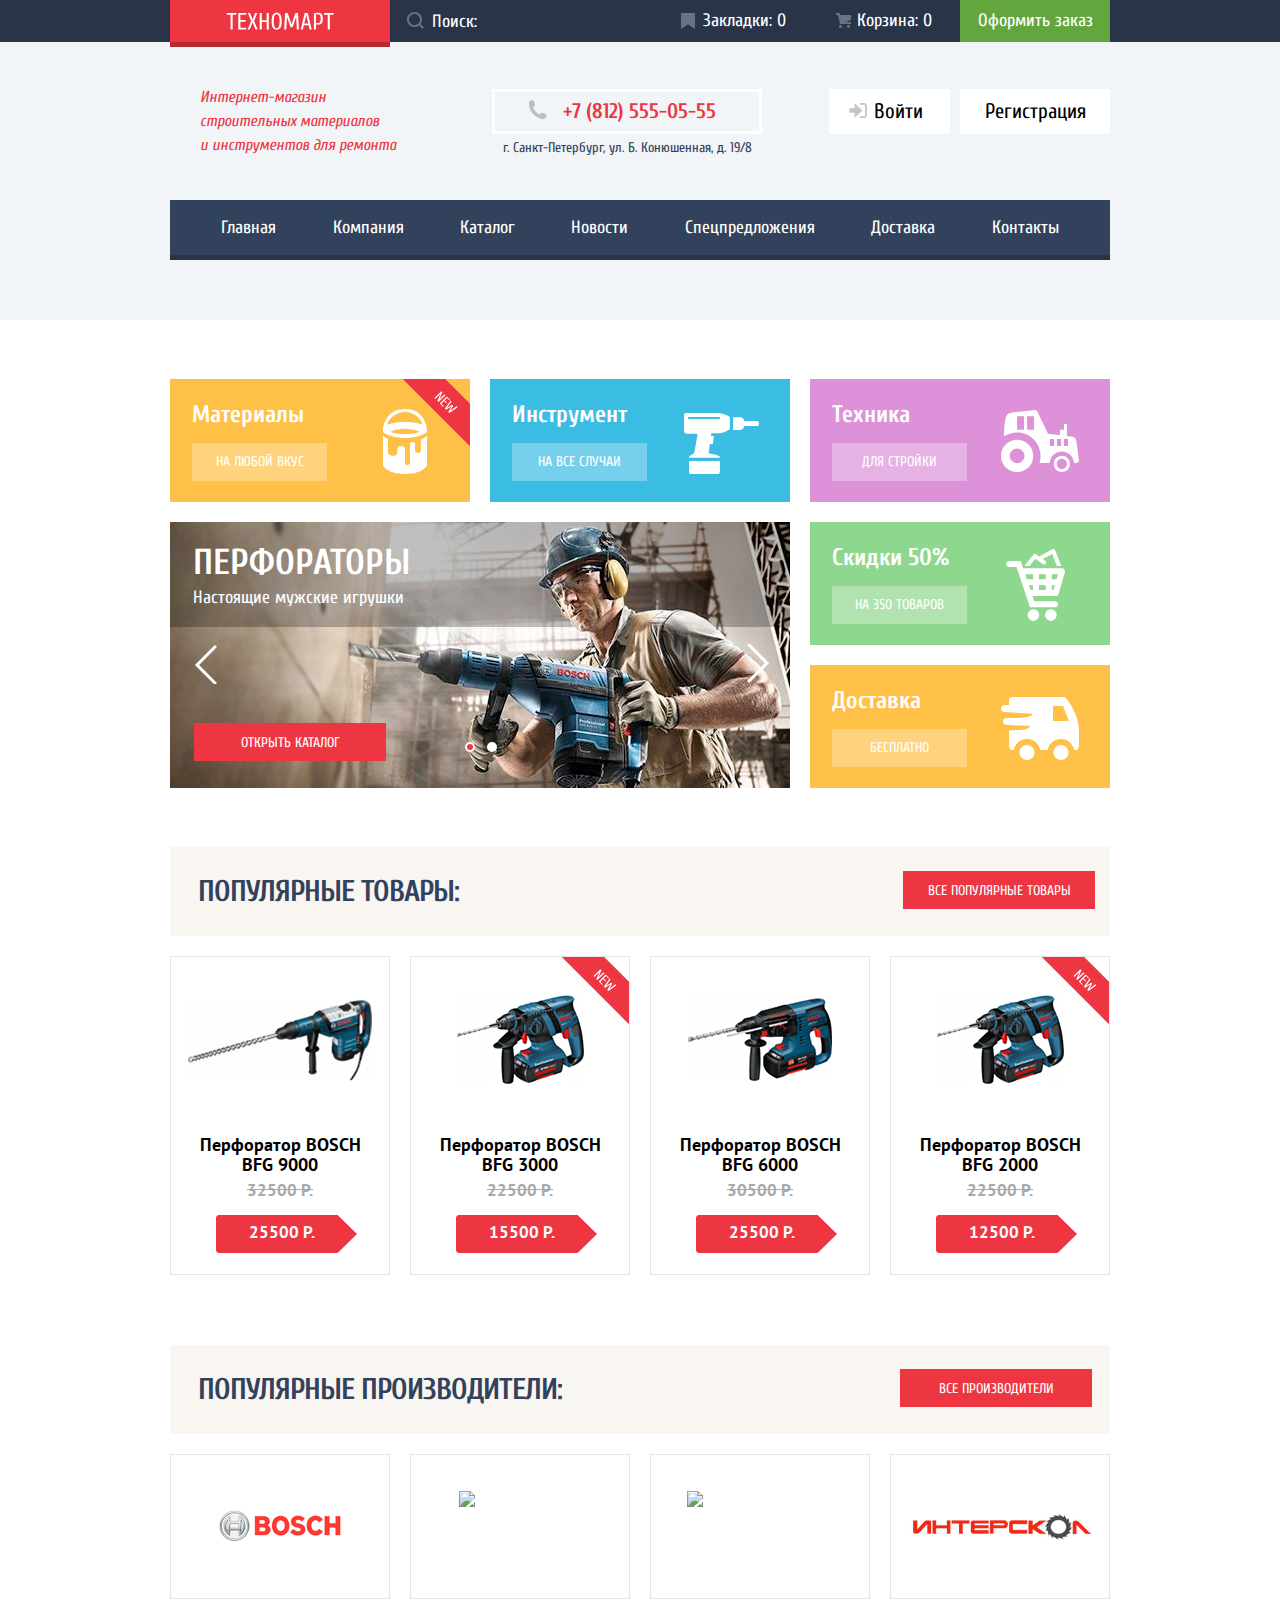
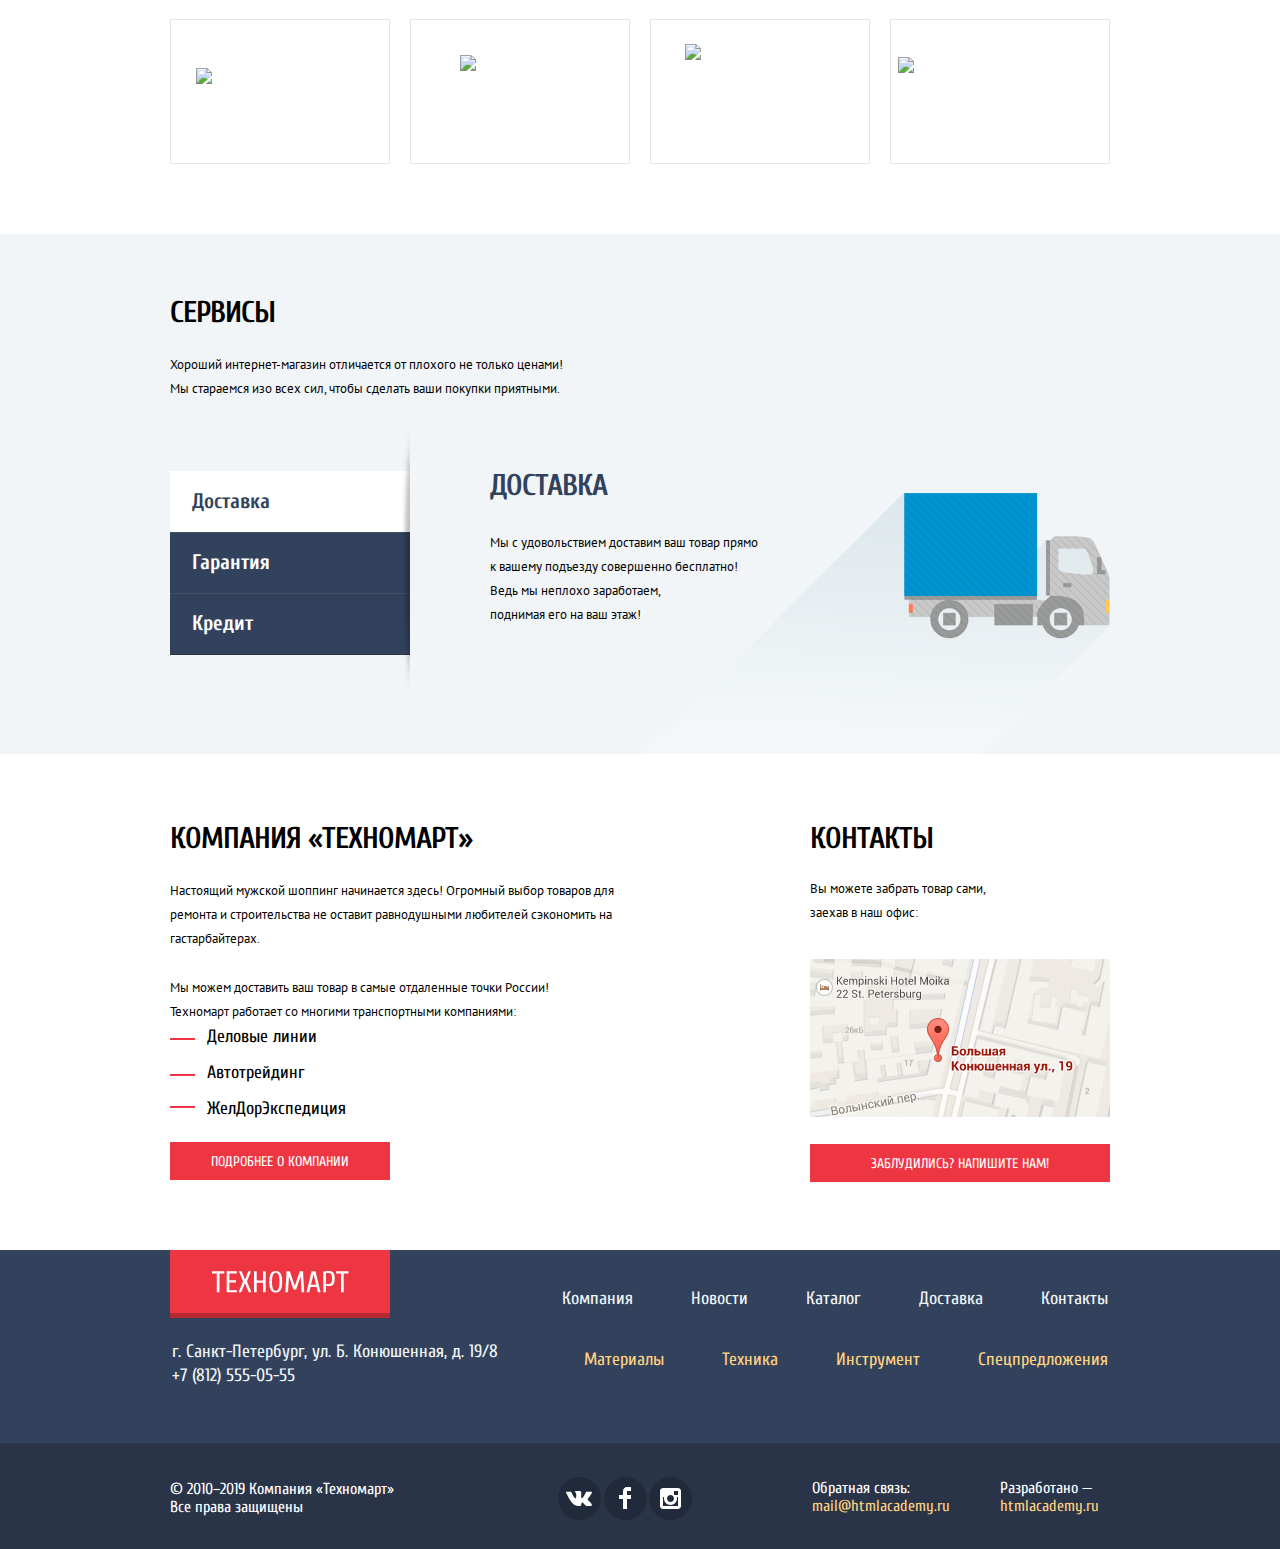
==== commit 6f3131df: "доработка проекта для защиты" ====
--- a/index.html
+++ b/index.html
@@ -252,12 +252,12 @@
         </li>
         <li>
           <a href="#">
-            <img src="img/Makita.png" width="123" height="40" alt="Логотип производителя Makita">
-          </a>
-        </li>
-        <li>
-          <a href="#">
-            <img src="img/DeWALT.png" width="146" height="44" alt="Логотип производителя Dewalt">
+            <img src="img/makita.png" width="123" height="40" alt="Логотип производителя Makita">
+          </a>
+        </li>
+        <li>
+          <a href="#">
+            <img src="img/dewalt.png" width="146" height="44" alt="Логотип производителя Dewalt">
           </a>
         </li>
         <li>
@@ -267,22 +267,22 @@
         </li>
         <li>
           <a href="#">
-            <img src="img/Hitachi.png" width="169" height="31" alt="Логотип производителя Hitachi">
-          </a>
-        </li>
-        <li>
-          <a href="#">
-            <img src="img/LG.png" width="121" height="73" alt="Логотип производителя LG">
-          </a>
-        </li>
-        <li>
-          <a href="#">
-            <img src="img/AEG.png" width="151" height="96" alt="Логотип производителя AEG">
-          </a>
-        </li>
-        <li>
-          <a href="#">
-            <img src="img/Metabo.png" width="204" height="69" alt="Логотип производителя METABO">
+            <img src="img/hitachi.png" width="169" height="31" alt="Логотип производителя Hitachi">
+          </a>
+        </li>
+        <li>
+          <a href="#">
+            <img src="img/lg.png" width="121" height="73" alt="Логотип производителя LG">
+          </a>
+        </li>
+        <li>
+          <a href="#">
+            <img src="img/aeg.png" width="151" height="96" alt="Логотип производителя AEG">
+          </a>
+        </li>
+        <li>
+          <a href="#">
+            <img src="img/metabo.png" width="204" height="69" alt="Логотип производителя METABO">
           </a>
         </li>
       </ul>
--- a/css/style.min.css
+++ b/css/style.min.css
@@ -1 +1 @@
-:root{--base-black:#000000;--base-red:#ee3643;--base-white:#ffffff;--base-gray-light:#f1f5f7;--base-gray-extra-light:#f3f7f9;--base-gray-extra-light-adv:#f4f4f4;--base-gray-light-dark:#c5c5c5;--base-gray-middle-adv:#cfcfcf;--base-gray:#a9a9a9;--base-gray-adv:#ababab;--base-gray-middle:#d7dcde;--special-gray-lightest-opacity:#d8d8d8;--special-grey-dark-opacity:rgba(169, 169, 169, 0.3);--base-gray-dark-adv:#405069;--base-gray-dakest:#212a3a;--base-green:#63a63e;--base-green-lightest:#00ca74;--base-light-green:#8ed78f;--inner-background:#f9f5f0;--base-beige:#f7f3ec;--light-pink:#dc91d8;--base-gold:#ffd180;--base-gold-light:#ffda96;--success:#5fbb2d;--special-red:#ca2732;--special-red-dark:#ba2732;--special-gold:#ffc047;--special-blue:#3bbce3;--special-dark-blue:#32425c;--special-light-black:#293449;--base-gray-normal:#3d546f;--base-green-dark:#367315;--special-green-dark:#518534;--special-white-opacity:rgba(255, 255, 255, 0.3);--special-black-light:#161d29;--base-gray-double-estra-light:#e5e5e5;--base-gray-extra-lightest:#f1f5f7;--special-grey-light-opacity:#c5c5c54d;--special-black-opacity:rgba(0, 0, 0, 0.24);--special-black-adv-opacity:rgba(0, 0, 0, 0.15)}*,::after,::before{-webkit-box-sizing:border-box;box-sizing:border-box}.page{height:100%}.page-body{min-width:960px;margin:0;padding:0;font-family:Cuprum,Tahoma,sans-serif;font-size:18px;font-weight:400;line-height:24px;color:var(--base-white);min-height:100%;display:-ms-grid;display:grid;-ms-grid-rows:-webkit-min-content 1fr -webkit-min-content;-ms-grid-rows:min-content 1fr min-content;grid-template-rows:-webkit-min-content 1fr -webkit-min-content;grid-template-rows:min-content 1fr min-content;-ms-flex-line-pack:start;align-content:start}.visually-hidden{position:absolute;width:1px;height:1px;margin:-1px;border:0;padding:0;white-space:nowrap;-webkit-clip-path:inset(100%);clip-path:inset(100%);clip:rect(0 0 0 0);overflow:hidden}a{color:var(--base-white);text-decoration:none}img{max-width:100%;height:auto}h3{margin:0;font-size:24px;font-weight:700;line-height:30px}.container{margin:0 auto;padding:0 10px;width:960px}.main-btn{display:block;outline:0;padding-top:11px;min-height:38px;font-size:14px;line-height:18px;text-transform:uppercase;text-align:center;background-color:var(--base-red)}.main-btn:focus,.main-btn:hover{background-color:var(--special-red)}.main-btn:active{background-color:var(--special-red-dark)}.main-header{display:-webkit-box;display:-ms-flexbox;display:flex;-webkit-box-orient:vertical;-webkit-box-direction:normal;-ms-flex-direction:column;flex-direction:column;background-color:var(--base-gray-light);min-width:100%}.main-header-top-bg{background-color:var(--special-light-black);min-height:42px}.main-header-top{position:relative;display:-webkit-box;display:-ms-flexbox;display:flex;-webkit-box-align:center;-ms-flex-align:center;align-items:center}.main-header-logo{display:block;position:absolute;width:220px;height:51px;margin-right:17px;padding-top:16px;background-color:var(--base-red);text-align:center;outline:0;-webkit-box-shadow:inset 0 -5px 0 var(--special-black-opacity);box-shadow:inset 0 -5px 0 var(--special-black-opacity)}.search{position:relative;margin-left:220px;display:-webkit-box;display:-ms-flexbox;display:flex;width:100%;height:42px}.search-input{background-color:var(--special-light-black);color:var(--base-white);border:none;height:100%;width:100%;font-size:18px;line-height:24px;padding-left:42px;outline:0}.search svg{position:absolute;left:17px;top:12px;opacity:.3}.search:hover svg{opacity:1}.search:focus{background-color:var(--base-white)}.search-input:focus+svg path{fill:var(--base-red)}.search-input::-webkit-input-placeholder{color:var(--base-white)}.search-input:focus{background-color:var(--base-white);color:var(--base-black)}.search-input::-moz-placeholder{color:var(--base-white)}.submenu-list{display:-webkit-box;display:-ms-flexbox;display:flex;-webkit-box-pack:end;-ms-flex-pack:end;justify-content:end;margin-right:0;margin-left:auto;height:100%}.submenu-list a{display:block;height:42px;text-align:center;margin:0;padding-top:9px;outline:0}.submenu-mark{position:relative;width:150px;padding-right:9px}.submenu-mark::before{content:"";position:absolute;width:14px;height:16px;background-image:url(../img/icons/icon-bookmark.svg);background-repeat:no-repeat;opacity:.3;top:13px;left:7px}.submenu-cart:focus::before,.submenu-cart:hover::before,.submenu-mark:focus::before,.submenu-mark:hover::before{opacity:1}.submenu-cart{position:relative;width:136px;padding-left:4px}.cart-catalog{padding-left:11px;background-color:var(--base-red)}.submenu-cart::before{content:"";position:absolute;width:15px;height:15px;top:13px;left:12px;background-image:url(../img/icons/icon-cart.svg);background-repeat:no-repeat;opacity:.3}.submenu-order{width:150px;background-color:var(--base-green)}.main-header-logo:active{background-color:var(--special-red-dark)}.submenu-cart:active,.submenu-mark:active{background-color:var(--special-black-light);opacity:.5}.submenu-order:active{opacity:.5}.submenu-order:focus,.submenu-order:hover{background-color:var(--success)}.personel-login{display:-webkit-box;display:-ms-flexbox;display:flex;-webkit-box-orient:vertical;-webkit-box-direction:normal;-ms-flex-direction:column;flex-direction:column;width:299px}.login{display:-webkit-box;display:-ms-flexbox;display:flex;-webkit-box-pack:center;-ms-flex-pack:center;justify-content:center;background-color:var(--base-white);height:45px;padding-top:12px;margin-bottom:7px}.personel-name{display:block;position:relative;margin:0;padding:0;padding-left:42px;padding-right:20px;color:var(--base-black);font-size:21px;line-height:21px;text-align:center;outline:0}.personel-name svg{position:absolute;left:0;top:1px}.personel-links{position:relative;display:-webkit-box;display:-ms-flexbox;display:flex;-ms-flex-pack:distribute;justify-content:space-around;padding-left:25px;padding-right:25px}.personel-links::after{position:absolute;content:"";background-color:var(--special-dark-blue);width:5px;height:5px;border-radius:50%;margin-top:-2px;margin-left:-16px;left:50%;top:50%}.personel-links a{font-size:16px;line-height:18px;text-align:center;color:var(--special-dark-blue)}.btn-logout{display:block;width:20px;height:17px;margin-top:4px;cursor:pointer}.personel-links a:focus,.personel-links a:hover{color:var(--base-red)}.personel-links a:active,.personel-name:active{color:var(--base-gray-light-dark)}.btn-logout:focus path,.btn-logout:hover path,.personel-name:focus path,.personel-name:hover path{fill:var(--special-dark-blue)}.btn-logout:active path,.personel-name:active path{fill:var(--base-gray-light-dark)}.main-header-about{display:-webkit-box;display:-ms-flexbox;display:flex;-webkit-box-pack:justify;-ms-flex-pack:justify;justify-content:space-between;-webkit-box-align:center;-ms-flex-align:center;align-items:center;min-height:158px}.header-desc{width:240px;color:var(--base-red);font-style:italic;font-size:16px;line-height:24px;margin:0;padding-left:30px}.find-us{width:270px;margin-top:7px;margin-left:15px}.сatalog-find-us{margin-left:26px}.сatalog-phone{padding-left:60px}.find-us .phone{display:block;position:relative;text-align:center;color:var(--base-red);font-size:21px;padding-top:4px;padding-bottom:5px;padding-left:24px;font-weight:700;line-height:30px;border:solid 3px var(--base-white);height:45px}.сatalog-find-us .phone{padding-left:32px}.phone::before{content:"";position:absolute;width:19px;height:19px;background-image:url(../img/icons/icon-phone.svg);background-repeat:no-repeat;top:8px;left:33px}.сatalog-find-us .phone::before{left:38px}.find-uss-addres{color:var(--special-dark-blue);font-size:14px;text-align:center;margin:0;margin-top:2px}.avtorisation{display:-webkit-box;display:-ms-flexbox;display:flex;-webkit-box-pack:justify;-ms-flex-pack:justify;justify-content:space-between;min-width:281px}.avtorisation a{display:block;height:45px;background-color:var(--base-white);color:var(--base-black);font-family:inherit;font-size:21px;line-height:21px;text-align:center;padding-top:12px;padding-right:9px;outline:0;cursor:pointer;margin-bottom:20px}.login-link{position:relative;width:121px}.login-link svg{padding-top:2px}.signin-link{width:150px;padding-left:10px}.login-link:focus,.login-link:hover,.signin-link:focus,.signin-link:hover{color:var(--base-red)}.login-link:focus path,.login-link:hover path{fill:var(--base-gray-normal)}.login-link:active,.signin-link:active{color:var(--base-gray-light-dark)}.header-nav{margin-bottom:60px;min-height:60px}.header-nav ul{margin:0;list-style:none}.header-nav-items{background-color:var(--special-dark-blue);-webkit-box-shadow:inset 0 -5px 0 var(--special-light-black);box-shadow:inset 0 -5px 0 var(--special-light-black);display:-webkit-box;display:-ms-flexbox;display:flex;-webkit-box-pack:justify;-ms-flex-pack:justify;justify-content:space-between;-ms-flex-wrap:wrap;flex-wrap:wrap;padding-left:23px;padding-right:23px}.header-nav-items li{-webkit-box-flex:1;-ms-flex-positive:1;flex-grow:1;min-height:60px;text-align:center;margin-left:auto;margin-right:auto;padding:0}.header-nav-items a{text-align:center;display:block;width:100%;height:100%;padding-top:16px;padding-bottom:20px;outline:0}.header-nav-items a:active,.header-nav-items a:focus,.header-nav-items a:hover{background-color:var(--special-light-black)}.header-nav-items a:active{opacity:.5}.catalog{display:-ms-grid;display:grid;-ms-grid-columns:220px 20px 1fr;grid-template-columns:220px 1fr;-ms-grid-rows:-webkit-min-content 20px -webkit-min-content 20px 1fr;-ms-grid-rows:min-content 20px min-content 20px 1fr;grid-template-rows:-webkit-min-content -webkit-min-content 1fr;grid-template-rows:min-content min-content 1fr;gap:20px;margin-top:20px;margin-bottom:46px}.catalog>:nth-child(1){-ms-grid-row:1;-ms-grid-column:1}.catalog>:nth-child(2){-ms-grid-row:1;-ms-grid-column:3}.catalog>:nth-child(3){-ms-grid-row:3;-ms-grid-column:1}.catalog>:nth-child(4){-ms-grid-row:3;-ms-grid-column:3}.catalog>:nth-child(5){-ms-grid-row:5;-ms-grid-column:1}.catalog>:nth-child(6){-ms-grid-row:5;-ms-grid-column:3}.beardcrumbs{grid-column:1/-1}.beardcrumbs ul{list-style:none;padding:0;margin:0}.beardcrumbs-list{display:-webkit-box;display:-ms-flexbox;display:flex;-webkit-box-pack:start;-ms-flex-pack:start;justify-content:flex-start;-ms-flex-wrap:wrap;flex-wrap:wrap}.home{background-image:url(../img/icons/icon-home.svg);background-repeat:no-repeat;width:14px;height:12px;margin-top:2px}.beardcrumbs-list li{position:relative}.beardcrumbs-list li:not(:first-child){margin-left:42px;margin-top:-2px;margin-bottom:4px}.beardcrumbs-list li:not(:first-child)::before{content:"";position:absolute;width:8px;height:13px;background-image:url(../img/icons/Shape.svg);background-repeat:no-repeat;top:3px;left:-26px}.beardcrumbs-list a{display:block;font-family:"PT Sans",Tahoma,sans-serif;font-size:13px;line-height:18px;text-transform:uppercase;color:var(--base-black)}.filter,.sorting{font-family:"PT Sans",Tahoma,sans-serif;text-transform:uppercase;color:var(--base-black)}.filter{-ms-grid-column:1;grid-column:1/1;-ms-grid-row:3;-ms-grid-row-span:2;grid-row:3/5}.filter-sorting{height:38px;background-color:var(--base-beige);padding-left:18px;padding-top:10px}.filter-sorting h3,.sorting h3{font-weight:400;font-size:13px;line-height:18px;margin:0}.cost legend,.manufacturers legend,.power legend{font-weight:700;font-size:17px;line-height:30px}.cost legend{padding-top:14px;padding-bottom:11px}.manufacturers legend{padding-top:15px;padding-bottom:10px}.power legend{padding-top:18px;padding-bottom:20px}.filter-option{margin-bottom:19px;padding-left:37px}.cost,.manufacturers,.power{border:none;margin:0;padding:0}.cost,.manufacturers{border-bottom:1px solid var(--base-gray-double-estra-light)}.manufacturers-items,.power-items{font-size:15px;line-height:19px;text-transform:uppercase;margin:0;padding:0;list-style:none}.filter ul{margin:0;padding:0;list-style:none}.manufacturers-items li,.power li{position:relative;padding-top:8px;padding-bottom:10px}.check-input,.radio-input{position:absolute;-webkit-appearance:none;-moz-appearance:none;appearance:none}.check{padding-left:35px;cursor:pointer}.check-box{position:absolute;width:23px;height:23px;background-image:url("data:image/svg+xml,%3Csvg width='24' height='23' viewBox='0 0 24 23' fill='none' xmlns='http://www.w3.org/2000/svg'%3E%3Cpath fill-rule='evenodd' clip-rule='evenodd' d='M3.16235 0H20.1624C21.8124 0 23.1624 1.35 23.1624 3V20C23.1624 21.65 21.8124 23 20.1624 23H3.16235C1.51235 23 0.162354 21.65 0.162354 20V3C0.162354 1.35 1.51235 0 3.16235 0ZM21.1624 3C21.1624 2.458 20.7044 2 20.1624 2H3.16235C2.62035 2 2.16235 2.458 2.16235 3V20C2.16235 20.542 2.62035 21 3.16235 21H20.1624C20.7044 21 21.1624 20.542 21.1624 20V3Z' fill='%23C5C5C5'/%3E%3C/svg%3E%0A");background-repeat:no-repeat;margin-left:23px;left:-22px;top:7px;cursor:pointer}.check-input:checked+.check-box{position:absolute;width:27px;height:23px;background-image:url("data:image/svg+xml,%3Csvg width='28' height='23' viewBox='0 0 28 23' fill='none' xmlns='http://www.w3.org/2000/svg'%3E%3Cpath d='M7.44735 7.48604L4.61835 10.315L12.4013 18.098L26.3333 4.16604L23.5053 1.33704L12.4013 12.439L7.44735 7.48604Z' fill='%23C5C5C5'/%3E%3Cpath d='M21.1624 20C21.1624 20.542 20.7044 21 20.1624 21H3.16235C2.62035 21 2.16235 20.542 2.16235 20V3C2.16235 2.458 2.62035 2 3.16235 2H20.0704L21.6554 0.415C21.2034 0.146542 20.688 0.00329969 20.1624 0H3.16235C1.51235 0 0.162354 1.35 0.162354 3V20C0.162354 21.65 1.51235 23 3.16235 23H20.1624C21.8124 23 23.1624 21.65 23.1624 20V10.171L21.1624 12.171V20Z' fill='%23C5C5C5'/%3E%3C/svg%3E%0A");background-repeat:no-repeat}.check-input:checked:focus+.check-box,.check-input:checked:hover+.check-box{background-image:url("data:image/svg+xml,%3Csvg width='27' height='23' viewBox='0 0 27 23' fill='none' xmlns='http://www.w3.org/2000/svg'%3E%3Cpath d='M7.44741 7.48604L4.61841 10.315L12.4014 18.098L26.3334 4.16604L23.5054 1.33704L12.4014 12.439L7.44741 7.48604Z' fill='%23B5B5B5'/%3E%3Cpath d='M21.1624 20C21.1624 20.542 20.7044 21 20.1624 21H3.16241C2.62041 21 2.16241 20.542 2.16241 20V3C2.16241 2.458 2.62041 2 3.16241 2H20.0704L21.6554 0.415C21.2034 0.146542 20.6881 0.00329969 20.1624 0H3.16241C1.51241 0 0.162415 1.35 0.162415 3V20C0.162415 21.65 1.51241 23 3.16241 23H20.1624C21.8124 23 23.1624 21.65 23.1624 20V10.171L21.1624 12.171V20Z' fill='%23B5B5B5'/%3E%3C/svg%3E%0A");background-repeat:no-repeat}.check-input:focus+.check-box,.check-input:hover+.check-box{background-image:url("data:image/svg+xml,%3Csvg width='24' height='23' viewBox='0 0 24 23' fill='none' xmlns='http://www.w3.org/2000/svg'%3E%3Cpath fill-rule='evenodd' clip-rule='evenodd' d='M3.16235 0H20.1624C21.8124 0 23.1624 1.35 23.1624 3V20C23.1624 21.65 21.8124 23 20.1624 23H3.16235C1.51235 23 0.162354 21.65 0.162354 20V3C0.162354 1.35 1.51235 0 3.16235 0ZM21.1624 3C21.1624 2.458 20.7044 2 20.1624 2H3.16235C2.62035 2 2.16235 2.458 2.16235 3V20C2.16235 20.542 2.62035 21 3.16235 21H20.1624C20.7044 21 21.1624 20.542 21.1624 20V3Z' fill='%23B5B5B5'/%3E%3C/svg%3E%0A");background-repeat:no-repeat}.check-input:disabled+.check-box{background-image:url("data:image/svg+xml,%3Csvg width='24' height='23' fill='none' xmlns='http://www.w3.org/2000/svg'%3E%3Cpath fill-rule='evenodd' clip-rule='evenodd' d='M3.162 0h17c1.65 0 3 1.35 3 3v17c0 1.65-1.35 3-3 3h-17c-1.65 0-3-1.35-3-3V3c0-1.65 1.35-3 3-3zm18 3c0-.542-.458-1-1-1h-17c-.542 0-1 .458-1 1v17c0 .542.458 1 1 1h17c.542 0 1-.458 1-1V3z' fill='%23B5B5B5' opacity='.3'/%3E%3C/svg%3E")}.check-input:checked:disabled+.check-box{background-image:url("data:image/svg+xml,%3Csvg width='27' height='23' fill='none' xmlns='http://www.w3.org/2000/svg'%3E%3Cg opacity='.3' fill='%23B5B5B5'%3E%3Cpath d='M7.447 7.486l-2.829 2.829 7.783 7.783L26.333 4.166l-2.828-2.829-11.104 11.102-4.954-4.953z'/%3E%3Cpath d='M21.162 20c0 .542-.458 1-1 1h-17c-.542 0-1-.458-1-1V3c0-.542.458-1 1-1H20.07L21.655.415A2.96 2.96 0 0020.162 0h-17c-1.65 0-3 1.35-3 3v17c0 1.65 1.35 3 3 3h17c1.65 0 3-1.35 3-3v-9.829l-2 2V20z'/%3E%3C/g%3E%3C/svg%3E")}.radio-box{position:absolute;width:26px;height:26px;background-image:url("data:image/svg+xml,%3Csvg width='26' height='25' viewBox='0 0 26 25' fill='none' xmlns='http://www.w3.org/2000/svg'%3E%3Cpath fill-rule='evenodd' clip-rule='evenodd' d='M0.162354 12.5C0.162354 5.597 5.75935 0 12.6624 0C19.5654 0 25.1624 5.597 25.1624 12.5C25.1624 19.403 19.5654 25 12.6624 25C5.75935 25 0.162354 19.403 0.162354 12.5ZM21.1624 12.5C21.1624 7.813 17.3494 4 12.6624 4C7.97535 4 4.16235 7.813 4.16235 12.5C4.16235 17.187 7.97535 21 12.6624 21C17.3494 21 21.1624 17.187 21.1624 12.5Z' fill='%23C5C5C5'/%3E%3C/svg%3E");background-repeat:no-repeat;margin-left:22px;left:-22px;top:8px}.radio-input:checked+.radio-box{background-image:url("data:image/svg+xml,%3Csvg width='26' height='25' viewBox='0 0 26 25' fill='none' xmlns='http://www.w3.org/2000/svg'%3E%3Cpath fill-rule='evenodd' clip-rule='evenodd' d='M0.162415 12.5C0.162415 5.597 5.75941 0 12.6624 0C19.5654 0 25.1624 5.597 25.1624 12.5C25.1624 19.403 19.5654 25 12.6624 25C5.75941 25 0.162415 19.403 0.162415 12.5ZM21.1624 12.5C21.1624 7.813 17.3494 4 12.6624 4C7.97541 4 4.16241 7.813 4.16241 12.5C4.16241 17.187 7.97541 21 12.6624 21C17.3494 21 21.1624 17.187 21.1624 12.5Z' fill='%23C5C5C5'/%3E%3Cpath d='M12.6624 17C15.1477 17 17.1624 14.9853 17.1624 12.5C17.1624 10.0147 15.1477 8 12.6624 8C10.1771 8 8.16241 10.0147 8.16241 12.5C8.16241 14.9853 10.1771 17 12.6624 17Z' fill='%23C5C5C5'/%3E%3C/svg%3E%0A");background-repeat:no-repeat}.radio-input:checked:focus+.radio-box,.radio-input:checked:hover+.radio-box{background-image:url("data:image/svg+xml,%3Csvg width='26' height='25' viewBox='0 0 26 25' fill='none' xmlns='http://www.w3.org/2000/svg'%3E%3Cpath fill-rule='evenodd' clip-rule='evenodd' d='M0.162415 12.5C0.162415 5.597 5.75941 0 12.6624 0C19.5654 0 25.1624 5.597 25.1624 12.5C25.1624 19.403 19.5654 25 12.6624 25C5.75941 25 0.162415 19.403 0.162415 12.5ZM21.1624 12.5C21.1624 7.813 17.3494 4 12.6624 4C7.97541 4 4.16241 7.813 4.16241 12.5C4.16241 17.187 7.97541 21 12.6624 21C17.3494 21 21.1624 17.187 21.1624 12.5Z' fill='%23B5B5B5'/%3E%3Cpath d='M12.6624 17C15.1477 17 17.1624 14.9853 17.1624 12.5C17.1624 10.0147 15.1477 8 12.6624 8C10.1771 8 8.16241 10.0147 8.16241 12.5C8.16241 14.9853 10.1771 17 12.6624 17Z' fill='%23B5B5B5'/%3E%3C/svg%3E%0A");background-repeat:no-repeat}.radio-input:focus+.radio-box,.radio-input:hover+.radio-box{background-image:url("data:image/svg+xml,%3Csvg width='26' height='25' viewBox='0 0 26 25' fill='none' xmlns='http://www.w3.org/2000/svg'%3E%3Cpath fill-rule='evenodd' clip-rule='evenodd' d='M0.162354 12.5C0.162354 5.597 5.75935 0 12.6624 0C19.5654 0 25.1624 5.597 25.1624 12.5C25.1624 19.403 19.5654 25 12.6624 25C5.75935 25 0.162354 19.403 0.162354 12.5ZM21.1624 12.5C21.1624 7.813 17.3494 4 12.6624 4C7.97535 4 4.16235 7.813 4.16235 12.5C4.16235 17.187 7.97535 21 12.6624 21C17.3494 21 21.1624 17.187 21.1624 12.5Z' fill='%23B5B5B5'/%3E%3C/svg%3E");background-repeat:no-repeat}.radio-input:disabled+.radio-box{background-image:url("data:image/svg+xml,%3Csvg width='27' height='27' viewBox='0 0 27 27' fill='none' xmlns='http://www.w3.org/2000/svg'%3E%3Cg opacity='0.3'%3E%3Cpath fill-rule='evenodd' clip-rule='evenodd' d='M1.16235 13.5C1.16235 6.597 6.75935 1 13.6624 1C20.5654 1 26.1624 6.597 26.1624 13.5C26.1624 20.403 20.5654 26 13.6624 26C6.75935 26 1.16235 20.403 1.16235 13.5ZM22.1624 13.5C22.1624 8.813 18.3494 5 13.6624 5C8.97535 5 5.16235 8.813 5.16235 13.5C5.16235 18.187 8.97535 22 13.6624 22C18.3494 22 22.1624 18.187 22.1624 13.5Z' fill='%23B5B5B5'/%3E%3Cpath d='M13.6624 0.5C6.48321 0.5 0.662354 6.32086 0.662354 13.5H1.66235C1.66235 6.87314 7.0355 1.5 13.6624 1.5V0.5ZM26.6624 13.5C26.6624 6.32086 20.8415 0.5 13.6624 0.5V1.5C20.2892 1.5 25.6624 6.87314 25.6624 13.5H26.6624ZM13.6624 26.5C20.8415 26.5 26.6624 20.6791 26.6624 13.5H25.6624C25.6624 20.1269 20.2892 25.5 13.6624 25.5V26.5ZM0.662354 13.5C0.662354 20.6791 6.48321 26.5 13.6624 26.5V25.5C7.0355 25.5 1.66235 20.1269 1.66235 13.5H0.662354ZM13.6624 5.5C18.0732 5.5 21.6624 9.08914 21.6624 13.5H22.6624C22.6624 8.53686 18.6255 4.5 13.6624 4.5V5.5ZM5.66235 13.5C5.66235 9.08914 9.2515 5.5 13.6624 5.5V4.5C8.69921 4.5 4.66235 8.53686 4.66235 13.5H5.66235ZM13.6624 21.5C9.2515 21.5 5.66235 17.9109 5.66235 13.5H4.66235C4.66235 18.4631 8.69921 22.5 13.6624 22.5V21.5ZM21.6624 13.5C21.6624 17.9109 18.0732 21.5 13.6624 21.5V22.5C18.6255 22.5 22.6624 18.4631 22.6624 13.5H21.6624Z' fill='black'/%3E%3C/g%3E%3C/svg%3E%0A");background-repeat:no-repeat}.radio-input:checked:disabled+.radio-box{background-image:url("data:image/svg+xml,%3Csvg width='26' height='25' viewBox='0 0 26 25' fill='none' xmlns='http://www.w3.org/2000/svg'%3E%3Cg opacity='0.3'%3E%3Cpath fill-rule='evenodd' clip-rule='evenodd' d='M0.162415 12.5C0.162415 5.597 5.75941 0 12.6624 0C19.5654 0 25.1624 5.597 25.1624 12.5C25.1624 19.403 19.5654 25 12.6624 25C5.75941 25 0.162415 19.403 0.162415 12.5ZM21.1624 12.5C21.1624 7.813 17.3494 4 12.6624 4C7.97541 4 4.16241 7.813 4.16241 12.5C4.16241 17.187 7.97541 21 12.6624 21C17.3494 21 21.1624 17.187 21.1624 12.5Z' fill='%23B5B5B5'/%3E%3Cpath d='M12.6624 17C15.1477 17 17.1624 14.9853 17.1624 12.5C17.1624 10.0147 15.1477 8 12.6624 8C10.1771 8 8.16241 10.0147 8.16241 12.5C8.16241 14.9853 10.1771 17 12.6624 17Z' fill='%23B5B5B5'/%3E%3C/g%3E%3C/svg%3E");background-repeat:no-repeat}.range-controls{position:relative;height:80px;padding:39px 20px;background-color:var(--base-beige);border-radius:5px;margin-bottom:10px}.range-controls .scale{height:2px;background:var(--base-gray-middle)}.range-controls .bar{width:70%;height:2px;background:var(--base-green-lightest)}.range-controls .toggle{position:absolute;top:31px;left:0;-webkit-box-sizing:content-box;box-sizing:content-box;width:4px;height:4px;padding:0;border:8px solid var(--base-white);background-color:var(--base-gray-adv);-webkit-box-shadow:0 2px 1px 0 var(--base-gray-middle-adv);box-shadow:0 2px 1px 0 var(--base-gray-middle-adv);border-radius:50%;cursor:pointer}.range-controls .toggle-min{left:18px}.range-controls .toggle-max{left:140px}.price-controls{position:relative;display:-webkit-box;display:-ms-flexbox;display:flex;-webkit-box-pack:justify;-ms-flex-pack:justify;justify-content:space-between;margin-bottom:24px}.price-controls::after{content:"";position:absolute;display:block;width:10px;height:1px;background-color:var(--base-black);right:50%;top:18px;margin-right:-5px}.price-controls input{width:95px;height:38px;text-align:center;border:none;border-radius:5px;font-family:inherit;font-size:inherit;padding:0 10px;background-color:var(--base-beige)}input[type=number]{-moz-appearance:textfield;-webkit-appearance:textfield;appearance:textfield}input::-webkit-inner-spin-button,input::-webkit-outer-spin-button{-webkit-appearance:none;appearance:none}.manufacturers{padding-bottom:24px}.power{margin-bottom:30px}.sorting{display:-webkit-box;display:-ms-flexbox;display:flex;-webkit-box-pack:justify;-ms-flex-pack:justify;justify-content:space-between}.filter-btn{font-family:inherit;font-size:13px;line-height:18px;text-transform:uppercase;text-align:center;width:220px;height:38px;margin:0;background-color:var(--base-white);border:1px solid var(--base-gray-double-estra-light);cursor:pointer;outline:0}.filter-btn:focus,.filter-btn:hover{border-color:var(--special-grey-light-opacity);outline:0}.filter-btn:active{border-color:var(--base-red);outline:0}.sorting{background-color:var(--base-beige);padding-top:9px;padding-left:19px;grid-column:2/-1;-ms-grid-row:3;grid-row:3/3;padding-top:9px;padding-left:18px;height:38px}.sorting-list{display:-webkit-box;display:-ms-flexbox;display:flex;-webkit-box-pack:end;-ms-flex-pack:end;justify-content:flex-end;-ms-flex-wrap:wrap;flex-wrap:wrap;list-style:none;margin:0;padding:0;width:443px;margin-right:20px}.sorting-item{display:block;color:var(--base-black);opacity:.3;border-bottom:1px dotted var(--base-red);font-size:13px;line-height:18px;outline:0}.sort-current-items,.sort-current-items path{color:var(--base-red);fill:var(--base-red);opacity:1;border:none;pointer-events:none}.sorting-list li:not(:first-child):not(:last-child){margin-left:67px}.sorting-item:focus,.sorting-item:hover{color:var(--base-black);opacity:1;border-bottom:1px solid var(--base-red)}.sorting-item:active{border:none;color:var(--base-red)}.ascending-list{display:-webkit-box;display:-ms-flexbox;display:flex;-webkit-box-pack:justify;-ms-flex-pack:justify;justify-content:space-between;width:41px;margin-left:45px}.sorting-ascending,.sorting-descending{display:block;outline:0}.sorting-ascending{-webkit-transform:rotate(180deg);-ms-transform:rotate(180deg);transform:rotate(180deg);margin-top:-2px;margin-left:2px}.sorting-descending{margin-right:-3px;margin-top:-4px}.sorting-ascending:focus path,.sorting-ascending:hover path,.sorting-descending:focus path,.sorting-descending:hover path{fill:var(--base-black)}.sorting-ascending:active path,.sorting-descending:active path{fill:var(--base-red)}.offer-items{display:-ms-grid;display:grid;-ms-grid-columns:300px 20px 300px 20px 300px;grid-template-columns:300px 300px 300px;-ms-grid-rows:-webkit-min-content 20px -webkit-min-content 20px -webkit-min-content;-ms-grid-rows:min-content 20px min-content 20px min-content;grid-template-rows:-webkit-min-content -webkit-min-content -webkit-min-content;grid-template-rows:min-content min-content min-content;gap:20px;margin-top:59px;margin-bottom:59px}.offer-items>:nth-child(1){-ms-grid-row:1;-ms-grid-column:1}.offer-items>:nth-child(2){-ms-grid-row:1;-ms-grid-column:3}.offer-items>:nth-child(3){-ms-grid-row:1;-ms-grid-column:5}.offer-items>:nth-child(4){-ms-grid-row:3;-ms-grid-column:1}.offer-items>:nth-child(5){-ms-grid-row:3;-ms-grid-column:3}.offer-items>:nth-child(6){-ms-grid-row:3;-ms-grid-column:5}.offer-items>:nth-child(7){-ms-grid-row:5;-ms-grid-column:1}.offer-items>:nth-child(8){-ms-grid-row:5;-ms-grid-column:3}.offer-items>:nth-child(9){-ms-grid-row:5;-ms-grid-column:5}.item{position:relative;height:123px;width:300px;display:-webkit-box;display:-ms-flexbox;display:flex;-ms-flex-pack:distribute;justify-content:space-around;-webkit-box-orient:vertical;-webkit-box-direction:normal;-ms-flex-direction:column;flex-direction:column;padding-left:22px;padding-bottom:14px;padding-top:14px}.new-offer::before,.new-product::before{content:"";position:absolute;background-image:url(../img/new.svg);background-repeat:no-repeat;top:0;right:0;width:70px;height:70px;z-index:10}.materials{background-color:var(--special-gold);background-image:url(../img/icons/icon-1.svg);background-repeat:no-repeat;background-position:213px 30px}.tools{background-color:var(--special-blue);background-image:url(../img/icons/icon-2.svg);background-repeat:no-repeat;background-position:194px 34px}.technology{background-color:var(--light-pink);background-image:url(../img/icons/icon-3.svg);background-repeat:no-repeat;background-position:191px 31px}.discount{-ms-grid-row:2;-ms-grid-row-span:1;grid-row:2/3;background-color:var(--base-light-green);background-image:url(../img/icons/icon-4.svg);background-repeat:no-repeat;background-position:196px 26px}.dilivery{-ms-grid-row:3;-ms-grid-row-span:1;grid-row:3/4;-ms-grid-column:3;-ms-grid-column-span:1;grid-column:3/4;background-color:var(--special-gold);background-image:url(../img/icons/icon-5.svg);background-repeat:no-repeat;background-position:191px 32px}.offer-button{display:block;outline:0;width:135px;height:38px;padding:10px;font-size:14px;line-height:18px;background-color:var(--special-white-opacity);text-transform:uppercase;text-align:center;color:var(--base-white)}.offer-button:focus,.offer-button:hover{background-color:var(--special-grey-light-opacity)}.offer-button:active{background-color:var(--special-grey-dark-opacity)}.slider-wrapper{-ms-grid-row:2;-ms-grid-row-span:2;grid-row:2/4;-ms-grid-column:1;-ms-grid-column-span:2;grid-column:1/3;width:620px;height:266px}.slider-item{position:relative;background-color:var(--base-gray);width:620px;height:266px}.slider-items{position:relative;width:620px;height:266px}.slider-list{margin:0;padding:0;list-style:none}.slider-controls{position:absolute;left:50%;margin-left:-15px;bottom:36px;z-index:20;display:-webkit-box;display:-ms-flexbox;display:flex;width:32px;-webkit-box-pack:justify;-ms-flex-pack:justify;justify-content:space-between}.slider-toggle{padding:0;width:10px;height:10px;background-color:var(--base-white);border:2px solid var(--base-white);border-radius:50%;cursor:pointer}.slider-controls .current{background-color:var(--base-red)}.slide{display:none}.slide-active{display:block}.slider-arrows{position:absolute;left:24px;bottom:104px;z-index:20;display:-webkit-box;display:-ms-flexbox;display:flex;width:576px;-webkit-box-pack:justify;-ms-flex-pack:justify;justify-content:space-between}.slider-arrows button{padding:0;background-image:url(../img/icons/Shape-big.svg);border:none;background-color:transparent;width:23px;height:40px;cursor:pointer}.next{-webkit-transform:rotate(180deg);-ms-transform:rotate(180deg);transform:rotate(180deg)}.slider-item h3{position:absolute;margin:0;margin-top:19px;max-height:36px;overflow:hidden;top:4px;left:23px;font-size:36px;font-weight:700;line-height:36px;text-transform:uppercase}.slide-desc{position:absolute;margin:0;font-size:18px;line-height:24px;top:64px;left:23px;margin:0;margin-bottom:10px;max-height:20px;overflow:hidden}.slider-item .main-btn{position:absolute;width:192px;bottom:0;margin-left:24px;margin-bottom:27px}.catalog-title-bg{grid-column:1/-1;background-color:var(--base-gray-light);min-height:89px;padding-top:29px;padding-bottom:29px;padding-left:30px}.linear-title{font-family:Cuprum,Tahoma,sans-serif;text-transform:uppercase;font-size:30px;line-height:30px;letter-spacing:0;color:var(--special-light-black);margin:0;letter-spacing:-1px}.popular-products{display:-ms-grid;display:grid;gap:20px;margin-bottom:70px}.popular-products ul{list-style:none;margin:0;padding:0}.title-inner{display:-webkit-box;display:-ms-flexbox;display:flex;-webkit-box-pack:justify;-ms-flex-pack:justify;justify-content:space-between;-webkit-box-align:center;-ms-flex-align:center;align-items:center;height:89px;background-color:var(--inner-background)}.subtitle{margin:0;margin-left:28px;text-transform:uppercase;font-size:30px;line-height:30px;letter-spacing:-1px;color:var(--special-dark-blue)}.popular-products .title-inner a{margin-right:15px}.popular-manufacturers .title-inner a{margin-right:18px}.popular-products-list{display:-ms-grid;display:grid;gap:20px;-ms-grid-columns:220px 20px 220px 20px 220px 20px 220px;grid-template-columns:220px 220px 220px 220px}.product-item{display:-webkit-box;display:-ms-flexbox;display:flex;-webkit-box-orient:vertical;-webkit-box-direction:normal;-ms-flex-direction:column;flex-direction:column;-webkit-box-pack:start;-ms-flex-pack:start;justify-content:flex-start;-webkit-box-align:center;-ms-flex-align:center;align-items:center;position:relative;border:1px solid var(--base-gray-double-estra-light);font-family:"PT Sans",Tahoma,sans-serif;color:var(--base-black);font-weight:700;font-size:17px;line-height:18px;text-align:center;padding:0;margin:0;padding-top:2px;outline:0}.product-item h3{font-size:18px;line-height:20px;font-weight:700;margin:0;margin-bottom:6px}.product-item .price{color:var(--base-gray);-webkit-text-decoration-line:line-through;text-decoration-line:line-through;text-transform:uppercase;margin:0;margin-bottom:16px}.product-item .sale{position:relative;width:141px;height:38px;background-image:url(../img/red-button.svg);background-repeat:no-repeat;color:var(--base-white);margin:0;margin-bottom:21px;margin-left:13px;padding-top:8px;padding-right:9px}.product-inner{position:relative;display:-webkit-box;display:-ms-flexbox;display:flex;-webkit-box-orient:vertical;-webkit-box-direction:normal;-ms-flex-direction:column;flex-direction:column;-webkit-box-pack:center;-ms-flex-pack:center;justify-content:center;-ms-flex-line-pack:center;align-content:center;width:184px;height:164px;margin-bottom:12px}.img-inner{width:100%}.btn-inner{position:absolute;top:0;left:0;display:-webkit-box;display:-ms-flexbox;display:flex;-webkit-box-orient:vertical;-webkit-box-direction:normal;-ms-flex-direction:column;flex-direction:column;-webkit-box-align:center;-ms-flex-align:center;align-items:center;width:184px;height:164px;padding-top:40px;display:none;background-color:var(--base-white)}.product-item:focus,.product-item:hover{-webkit-box-shadow:0 4px 20px var(--special-black-adv-opacity);box-shadow:0 4px 20px var(--special-black-adv-opacity)}.product-item:focus-within .btn-inner,.product-item:hover .btn-inner{display:-webkit-box;display:-ms-flexbox;display:flex}.btn-cart,.btn-mark{font-family:Cuprum,Tahoma,sans-serif;font-size:14px;line-height:18px;text-transform:uppercase;text-align:center;width:135px;height:38px;outline:0}.btn-cart{display:block;position:relative;background-color:var(--base-green);-webkit-box-shadow:inset 0 -3px 0 var(--base-green-dark);box-shadow:inset 0 -3px 0 var(--base-green-dark);margin-bottom:10px;border-radius:2px;padding-top:10px}.btn-cart::before{position:absolute;content:"";width:15px;height:15px;background-image:url(../img/icons/icon-cart.svg);background-repeat:no-repeat;opacity:.3;left:25px}.btn-mark{color:var(--special-dark-blue);background:var(--base-white);border:3px solid var(--base-green);border-radius:2px}.btn-cart:focus,.btn-cart:hover{background-color:var(--success)}.btn-cart:active{background-color:var(--special-green-dark)}.btn-mark:focus,.btn-mark:hover{border:3px solid var(--special-dark-blue)}.btn-mark:active{opacity:.5}.products{display:-ms-grid;display:grid;gap:20px;margin-top:6px}.products ul{list-style:none;padding:0;margin:0}.products-list{display:-ms-grid;display:grid;-ms-grid-columns:220px 18px 220px 18px 220px;grid-template-columns:220px 220px 220px;-webkit-column-gap:18px;-moz-column-gap:18px;column-gap:18px;row-gap:20px}.pagination-box{display:-webkit-box;display:-ms-flexbox;display:flex;-webkit-box-align:end;-ms-flex-align:end;align-items:flex-end;margin-top:24px}.pagination-box ul{list-style:none;margin:0;padding:0}.pagination-list{display:-webkit-box;display:-ms-flexbox;display:flex;-ms-flex-wrap:wrap;flex-wrap:wrap}.pagination-item{display:block;width:38px;height:38px;margin-right:10px;margin-bottom:10px;outline:0}.pagination-box .paginataion-next:focus,.pagination-box .paginataion-next:hover,.pagination-item:focus,.pagination-item:hover{border:1px solid var(--base-gray-light-dark)}.pagination-box .paginataion-next:active,.pagination-item:active{border:1px solid var(--base-red)}.pagination-box .paginataion-next,.pagination-item{border:solid 1px var(--base-gray);border-radius:2px;color:var(--base-black);text-align:center;padding-top:9px;font-family:"PT Sans",Tahoma,sans-serif;font-size:13px;line-height:18px;text-transform:uppercase}.pagination-box .paginataion-next,.pagination-item{font-family:"PT Sans",Tahoma,sans-serif;color:var(--base-black);font-size:13px;line-height:18px}.pagination-current{background-color:var(--base-red);color:var(--base-white);border:solid 1px var(--base-red);pointer-events:none}.paginataion-next{display:block;width:140px;height:38px;background-color:var(--base-white);margin-bottom:10px;outline:0}.popular-manufacturers{display:-ms-grid;display:grid;gap:20px;margin-bottom:70px}.subtitle-btn{width:192px;margin-bottom:4px}.popular-manufacturers-items{display:-ms-grid;display:grid;-ms-grid-columns:220px 20px 220px 20px 220px 20px 220px;grid-template-columns:220px 220px 220px 220px;gap:20px}.popular-manufacturers ul{margin:0;padding:0;list-style:none}.popular-manufacturers img{-o-object-fit:contain;object-fit:contain}.popular-manufacturers-items a{display:-webkit-box;display:-ms-flexbox;display:flex;outline:0;width:220px;height:145px;-webkit-box-pack:center;-ms-flex-pack:center;justify-content:center;-webkit-box-align:center;-ms-flex-align:center;align-items:center;border:solid 1px var(--base-gray-double-estra-light)}.popular-manufacturers-items a:focus,.popular-manufacturers-items a:hover{-webkit-box-shadow:0 4px 20px var(--special-black-adv-opacity);box-shadow:0 4px 20px var(--special-black-adv-opacity)}.popular-manufacturers-items a:active{opacity:.5;-webkit-box-shadow:0 4px 20px var(--special-black-adv-opacity);box-shadow:0 4px 20px var(--special-black-adv-opacity)}.services{display:-ms-grid;display:grid;grid-row:min-content min-content 1fr;grid-column:240px 1fr;-webkit-column-gap:80px;-moz-column-gap:80px;column-gap:80px}.services h2{font-size:30px;line-height:30px;text-transform:uppercase;color:var(--base-black);-ms-grid-column:1;-ms-grid-column-span:2;grid-column:1/3;margin-top:64px;letter-spacing:-1px}.services p{margin:0;margin-bottom:70px;-ms-grid-column:1;-ms-grid-column-span:2;grid-column:1/3}.inner,.services{background:var(--base-gray-light)}.text{font-family:"PT Sans",Tahoma,sans-serif;color:var(--base-black);font-size:13px;line-height:24px}.services ul{list-style:none;margin:0;padding:0}.services-item{position:relative;-ms-grid-row:3;-ms-grid-row-span:1;grid-row:3/4;-ms-grid-column:1;grid-column:1/1;padding-bottom:90px}.services-item::after{position:absolute;content:"";background-image:url(../img/shadow.png);background-repeat:no-repeat;width:10px;height:279px;right:0;top:-46px;z-index:5}.services-btn{border:none;width:240px;height:61px;color:var(--base-white);padding-left:22px;font-weight:700;font-size:21px;line-height:30px;text-align:left;outline:0;cursor:pointer;background-color:var(--special-dark-blue);-webkit-box-shadow:0 1px 0 var(--special-light-black),inset 0 1px 0 var(--base-gray-dark-adv);box-shadow:0 1px 0 var(--special-light-black),inset 0 1px 0 var(--base-gray-dark-adv)}.services-btn:disabled{pointer-events:none}.current-btn{background-color:var(--base-white);-webkit-box-shadow:0 1px 0 var(--base-white);box-shadow:0 1px 0 var(--base-white);color:var(--special-dark-blue)}.services-btn:focus,.services-btn:hover{background-color:var(--special-light-black)}.services-btn:active{background-color:var(--base-white);color:var(--special-dark-blue);-webkit-box-shadow:0 1px 0 var(--base-white);box-shadow:0 1px 0 var(--base-white)}.credit-btn{width:195px}.items-desc{list-style:none;-ms-grid-row:3;-ms-grid-row-span:1;grid-row:3/4;-ms-grid-column:3;-ms-grid-column-span:-1;grid-column:3/2;display:-ms-grid;display:grid}.item-desc h3{font-size:30px;line-height:30px;text-transform:uppercase;color:var(--special-dark-blue);margin-bottom:30px;letter-spacing:-1px}.item-desc{display:none;grid-row:1/-1;-ms-grid-column:1;-ms-grid-column-span:1;grid-column:1/2;width:620px;min-height:283px}.serv-item-active{display:block}.desc-delivery{background-image:url(../img/bg-delivery.png);background-repeat:no-repeat;background-position:bottom right}.desc-guarantee{background-image:url(../img/bg-guarantee.png);background-repeat:no-repeat;background-position:bottom right}.desc-credit{background-image:url(../img/bg-credit.png);background-repeat:no-repeat;background-position:bottom right}.about-us-box{display:-webkit-box;display:-ms-flexbox;display:flex;-webkit-box-pack:justify;-ms-flex-pack:justify;justify-content:space-between;margin-bottom:70px;margin-top:70px}.about-us{display:-webkit-box;display:-ms-flexbox;display:flex;-webkit-box-orient:vertical;-webkit-box-direction:normal;-ms-flex-direction:column;flex-direction:column;-webkit-box-pack:justify;-ms-flex-pack:justify;justify-content:space-between;width:478px;height:356px}.transport-items{font-size:18px;line-height:24px;margin:0;padding:0}.transport-items li{position:relative;list-style:none;padding-left:37px;color:var(--base-black)}.transport-items li:not(:last-child){margin-bottom:12px}.transport-items li::before{position:absolute;content:"";width:25px;height:2px;background-image:url(../img/marker.svg);background-repeat:no-repeat;top:13px;left:0}.transport-items li:last-child::before{top:9px}.contacts{display:-webkit-box;display:-ms-flexbox;display:flex;-webkit-box-orient:vertical;-webkit-box-direction:normal;-ms-flex-direction:column;flex-direction:column;-webkit-box-pack:justify;-ms-flex-pack:justify;justify-content:space-between;width:300px;height:356px}.about-us h2,.contacts h2{font-size:30px;line-height:30px;text-transform:uppercase;color:var(--base-black);margin:0;letter-spacing:-1px}.about-us p{margin:0;margin-top:24px}.contacts p{margin:0;margin-top:23px}.contacts .map-link{padding-top:24px;margin-top:10px}.about-us .main-btn{width:220px;margin-top:20px}.contacts .main-btn{margin:0;margin-top:20px;width:100%}.about-products{padding-bottom:70px;padding-top:64px}.about-products h2,.about-products p{padding:0;margin:0}.about-products h2{font-size:30px;line-height:30px;color:var(--base-black);text-transform:uppercase;margin-bottom:25px;letter-spacing:-.7px}.main-footer{background:var(--special-dark-blue)}.footer-nav-box{display:-webkit-box;display:-ms-flexbox;display:flex;-webkit-box-pack:justify;-ms-flex-pack:justify;justify-content:space-between;min-height:193px}.footer-logo-contacts{display:-webkit-box;display:-ms-flexbox;display:flex;-webkit-box-orient:vertical;-webkit-box-direction:normal;-ms-flex-direction:column;flex-direction:column;-webkit-box-flex:1;-ms-flex-positive:1;flex-grow:1;min-width:321px}.logo-footer{display:block;width:220px;height:68px;background-color:var(--base-red);-webkit-box-shadow:inset 0 -5px 0 var(--special-black-opacity);box-shadow:inset 0 -5px 0 var(--special-black-opacity);text-align:center;padding-top:20px}.footer-find-us{margin:0;margin-top:22px;padding-left:2px;color:var(--base-gray-light)}.footer-find-us a{color:var(--base-gray-light)}.footer-nav-list{display:-webkit-box;display:-ms-flexbox;display:flex;-webkit-box-orient:vertical;-webkit-box-direction:normal;-ms-flex-direction:column;flex-direction:column;text-align:center;-webkit-box-flex:1;-ms-flex-positive:1;flex-grow:1}.footer-nav-list .nav-items,.footer-nav-list .subnav-items{display:-webkit-box;display:-ms-flexbox;display:flex;-webkit-box-pack:end;-ms-flex-pack:end;justify-content:flex-end;-ms-flex-wrap:wrap;flex-wrap:wrap;padding-top:37px;padding-right:2px;color:var(--base-gray-light)}.footer-nav-list a:not(last-child){margin-left:58px}.nav-items a{color:var(--base-gray-light);outline:0}.nav-items,.subnav-items{list-style:none;padding:0;margin:0}.subnav-items a{color:var(--base-gold);outline:0}.nav-items a:focus,.nav-items a:hover,.subnav-items a:focus,.subnav-items a:hover{text-decoration:underline}.nav-items a:active{opacity:.5;text-decoration:none}.subnav-items a:active{color:var(--base-gold);opacity:.5;text-decoration:none}.footer-inner{background-color:var(--special-light-black)}.email a,.site a{color:var(--base-gold)}.email a:focus,.email a:hover,.site a:focus,.site a:hover{text-decoration:underline}.email a:active,.site a:active{color:var(--base-red);text-decoration:none}.email,.footer-copyright-text,.site{font-size:16px;line-height:18px;margin:0;margin-top:36px}.footer-social{margin:0;padding:0;margin-top:34px;margin-bottom:29px;margin-left:43px;width:136px}.social-item{display:-webkit-box;display:-ms-flexbox;display:flex;outline:0;-webkit-box-align:center;-ms-flex-align:center;align-items:center;-webkit-box-pack:center;-ms-flex-pack:center;justify-content:center;width:43px;height:43px;background-color:var(--base-gray-dakest);border-radius:50%}.social-item:active,.social-item:focus,.social-item:hover{background-color:var(--base-red)}.footer-social ul{list-style:none;margin:0 auto;padding:0}.social-items{display:-webkit-box;display:-ms-flexbox;display:flex;-ms-flex-wrap:wrap;flex-wrap:wrap;-webkit-box-pack:justify;-ms-flex-pack:justify;justify-content:space-between}.social-items li{margin-right:2px}.copyright{display:-webkit-box;display:-ms-flexbox;display:flex;-webkit-box-pack:end;-ms-flex-pack:end;justify-content:flex-end}.footer-copyright-text{width:227px;margin:0;margin-top:21px;margin-right:auto}.site{max-width:137px;margin-left:auto;margin-right:51px;margin-top:36px}.email{max-width:98px;margin-right:12px;margin-top:36px}.email a,.site a{outline:0}.popup-writeus{display:-webkit-box;display:-ms-flexbox;display:flex;display:none;position:relative;-webkit-box-pack:center;-ms-flex-pack:center;justify-content:center;-webkit-box-align:center;-ms-flex-align:center;align-items:center;width:620px;height:430px;font-size:13px;line-height:24px;z-index:100}.popup{position:fixed;top:0;left:0;right:0;bottom:0;display:none;background-color:var(--base-white);border-top:solid 7px var(--base-red);-webkit-box-shadow:0 4px 20px var(--special-black-adv-opacity);box-shadow:0 4px 20px var(--special-black-adv-opacity);margin:auto}.popup-show{display:block}.write-us-form{display:-webkit-box;display:-ms-flexbox;display:flex;-webkit-box-pack:justify;-ms-flex-pack:justify;justify-content:space-between;-webkit-box-align:center;-ms-flex-align:center;align-items:center;-ms-flex-wrap:wrap;flex-wrap:wrap;width:460px;z-index:10}.write-us-form label{display:block;width:220px;margin:0;margin-bottom:11px;font-size:18px;color:var(--base-black)}.write-us-form input,textarea{border:2px solid var(--base-gray-light-dark);border-radius:2px}.write-us-form textarea{width:460px;height:114px;padding:12px;border-radius:2px;margin-bottom:74px;resize:none}.write-us-form input{width:220px;height:38px;margin-bottom:11px;padding-left:12px}.write-us-form .main-btn{width:460px;height:38px;color:var(--base-white);border:none;font-size:14px;line-height:18px}.popup-close{position:absolute;top:17px;right:11px;width:21px;height:21px;background-image:url(../img/icons/icon-close.svg);background-repeat:no-repeat;background-color:transparent;border:0;cursor:pointer}.send-btn-inner{position:absolute;bottom:0;left:0;background:var(--base-gray-extra-light-adv);width:620px;height:112px;z-index:0}.add-cart-popup{width:620px;height:282px;z-index:100}.add-cart-popup-inner{display:-webkit-box;display:-ms-flexbox;display:flex;-webkit-box-orient:horizontal;-webkit-box-direction:normal;-ms-flex-direction:row;flex-direction:row;-webkit-box-align:center;-ms-flex-align:center;align-items:center;-webkit-box-pack:justify;-ms-flex-pack:justify;justify-content:space-between;-ms-flex-wrap:wrap;flex-wrap:wrap;width:394px;min-height:227px;margin:0 auto;margin-top:39px}.add-cart-popup p{position:relative;font-weight:700;color:var(--base-black);font-size:24px;line-height:30px;text-align:center;width:100%;margin:0;padding-bottom:48px}.add-cart-popup p::before{content:"";position:absolute;width:66px;height:66px;background-image:url(../img/icons/icon-mark.svg);background-repeat:no-repeat;top:-20px;left:-32px}.cart-btn-inner{position:absolute;width:620px;height:112px;left:0;bottom:0;background-color:var(--base-gray-extra-light-adv);z-index:-1}.add-cart-popup a{width:192px}.continue{width:192px;height:38px;border:none;background-color:var(--base-white);font-family:inherit;font-size:14px;line-height:18px;text-transform:uppercase;padding:0;cursor:pointer}.popup-map{width:943px;height:449px;z-index:100}
+:root{--base-black:#000000;--base-red:#ee3643;--base-white:#ffffff;--base-gray-light:#f1f5f7;--base-gray-extra-light:#f3f7f9;--base-gray-extra-light-adv:#f4f4f4;--base-gray-light-dark:#c5c5c5;--base-gray-middle-adv:#cfcfcf;--base-gray:#a9a9a9;--base-gray-adv:#ababab;--base-gray-middle:#d7dcde;--special-gray-lightest-opacity:#d8d8d8;--special-grey-dark-opacity:rgba(169, 169, 169, 0.3);--base-gray-dark-adv:#405069;--base-gray-dakest:#212a3a;--base-green:#63a63e;--base-green-lightest:#00ca74;--base-light-green:#8ed78f;--inner-background:#f9f5f0;--base-beige:#f7f3ec;--light-pink:#dc91d8;--base-gold:#ffd180;--base-gold-light:#ffda96;--success:#5fbb2d;--special-red:#ca2732;--special-red-dark:#ba2732;--special-gold:#ffc047;--special-blue:#3bbce3;--special-dark-blue:#32425c;--special-light-black:#293449;--base-gray-normal:#3d546f;--base-green-dark:#367315;--special-green-dark:#518534;--special-white-opacity:rgba(255, 255, 255, 0.3);--special-black-light:#161d29;--base-gray-double-estra-light:#e5e5e5;--base-gray-extra-lightest:#f1f5f7;--special-grey-light-opacity:#c5c5c54d;--special-black-opacity:rgba(0, 0, 0, 0.24);--special-black-adv-opacity:rgba(0, 0, 0, 0.15)}*,::after,::before{-webkit-box-sizing:border-box;box-sizing:border-box}.page{height:100%}.page-body{min-width:960px;margin:0;padding:0;font-family:Cuprum,Tahoma,sans-serif;font-size:18px;font-weight:400;line-height:24px;color:var(--base-white);min-height:100%;display:-ms-grid;display:grid;-ms-grid-rows:-webkit-min-content 1fr -webkit-min-content;-ms-grid-rows:min-content 1fr min-content;grid-template-rows:-webkit-min-content 1fr -webkit-min-content;grid-template-rows:min-content 1fr min-content;-ms-flex-line-pack:start;align-content:start}.visually-hidden{position:absolute;width:1px;height:1px;margin:-1px;border:0;padding:0;white-space:nowrap;-webkit-clip-path:inset(100%);clip-path:inset(100%);clip:rect(0 0 0 0);overflow:hidden}a{color:var(--base-white);text-decoration:none}img{max-width:100%;height:auto}h3{margin:0;font-size:24px;font-weight:700;line-height:30px}.container{margin:0 auto;padding:0 10px;width:960px}.main-btn{display:block;outline:0;padding-top:11px;min-height:38px;font-size:14px;line-height:18px;text-transform:uppercase;text-align:center;background-color:var(--base-red)}.main-btn:focus,.main-btn:hover{background-color:var(--special-red)}.main-btn:active{background-color:var(--special-red-dark)}.main-header{display:-webkit-box;display:-ms-flexbox;display:flex;-webkit-box-orient:vertical;-webkit-box-direction:normal;-ms-flex-direction:column;flex-direction:column;background-color:var(--base-gray-light);min-width:100%}.main-header-top-bg{background-color:var(--special-light-black);min-height:42px}.main-header-top{position:relative;display:-webkit-box;display:-ms-flexbox;display:flex;-webkit-box-align:center;-ms-flex-align:center;align-items:center}.main-header-logo{display:block;position:absolute;width:220px;height:51px;margin-right:17px;padding-top:16px;background-color:var(--base-red);text-align:center;outline:0;-webkit-box-shadow:inset 0 -5px 0 var(--special-black-opacity);box-shadow:inset 0 -5px 0 var(--special-black-opacity)}.search{position:relative;margin-left:220px;display:-webkit-box;display:-ms-flexbox;display:flex;width:100%;height:42px}.search-input{background-color:var(--special-light-black);color:var(--base-white);border:none;height:100%;width:100%;font-size:18px;line-height:24px;padding-left:42px;outline:0}.search svg{position:absolute;left:17px;top:12px;opacity:.3}.search:hover svg{opacity:1}.search:focus{background-color:var(--base-white)}.search-input:focus+svg path{fill:var(--base-red)}.search-input::-webkit-input-placeholder{color:var(--base-white)}.search-input:focus{background-color:var(--base-white);color:var(--base-black)}.search-input::-moz-placeholder{color:var(--base-white)}.submenu-list{display:-webkit-box;display:-ms-flexbox;display:flex;-webkit-box-pack:end;-ms-flex-pack:end;justify-content:end;margin-right:0;margin-left:auto;height:100%}.submenu-list a{display:block;height:42px;text-align:center;margin:0;padding-top:9px;outline:0}.submenu-mark{position:relative;width:150px;padding-right:9px}.submenu-mark::before{content:"";position:absolute;width:14px;height:16px;background-image:url(../img/icons/icon-bookmark.svg);background-repeat:no-repeat;opacity:.3;top:13px;left:7px}.submenu-cart:focus::before,.submenu-cart:hover::before,.submenu-mark:focus::before,.submenu-mark:hover::before{opacity:1}.submenu-cart{position:relative;width:136px;padding-left:4px}.cart-catalog{padding-left:11px;background-color:var(--base-red)}.submenu-cart::before{content:"";position:absolute;width:15px;height:15px;top:13px;left:12px;background-image:url(../img/icons/icon-cart.svg);background-repeat:no-repeat;opacity:.3}.submenu-order{width:150px;background-color:var(--base-green)}.main-header-logo:active{background-color:var(--special-red-dark)}.submenu-cart:active,.submenu-mark:active{background-color:var(--special-black-light);opacity:.5}.submenu-order:active{opacity:.5}.submenu-order:focus,.submenu-order:hover{background-color:var(--success)}.personel-login{display:-webkit-box;display:-ms-flexbox;display:flex;-webkit-box-orient:vertical;-webkit-box-direction:normal;-ms-flex-direction:column;flex-direction:column;width:299px}.login{display:-webkit-box;display:-ms-flexbox;display:flex;-webkit-box-pack:center;-ms-flex-pack:center;justify-content:center;background-color:var(--base-white);height:45px;padding-top:12px;margin-bottom:7px}.personel-name{display:block;position:relative;margin:0;padding:0;padding-left:42px;padding-right:20px;color:var(--base-black);font-size:21px;line-height:21px;text-align:center;outline:0}.personel-name svg{position:absolute;left:0;top:1px}.personel-links{position:relative;display:-webkit-box;display:-ms-flexbox;display:flex;-ms-flex-pack:distribute;justify-content:space-around;padding-left:25px;padding-right:25px}.personel-links::after{position:absolute;content:"";background-color:var(--special-dark-blue);width:5px;height:5px;border-radius:50%;margin-top:-2px;margin-left:-16px;left:50%;top:50%}.personel-links a{font-size:16px;line-height:18px;text-align:center;color:var(--special-dark-blue)}.btn-logout{display:block;width:20px;height:17px;margin-top:4px;cursor:pointer}.personel-links a:focus,.personel-links a:hover{color:var(--base-red)}.personel-links a:active,.personel-name:active{color:var(--base-gray-light-dark)}.btn-logout:focus path,.btn-logout:hover path,.personel-name:focus path,.personel-name:hover path{fill:var(--special-dark-blue)}.btn-logout:active path,.personel-name:active path{fill:var(--base-gray-light-dark)}.main-header-about{display:-webkit-box;display:-ms-flexbox;display:flex;-webkit-box-pack:justify;-ms-flex-pack:justify;justify-content:space-between;-webkit-box-align:center;-ms-flex-align:center;align-items:center;min-height:158px}.header-desc{width:240px;color:var(--base-red);font-style:italic;font-size:16px;line-height:24px;margin:0;padding-left:30px}.find-us{width:270px;margin-top:7px;margin-left:15px}.сatalog-find-us{margin-left:26px}.сatalog-phone{padding-left:60px}.find-us .phone{display:block;position:relative;text-align:center;color:var(--base-red);font-size:21px;padding-top:4px;padding-bottom:5px;padding-left:24px;font-weight:700;line-height:30px;border:solid 3px var(--base-white);height:45px}.сatalog-find-us .phone{padding-left:32px}.phone::before{content:"";position:absolute;width:19px;height:19px;background-image:url(../img/icons/icon-phone.svg);background-repeat:no-repeat;top:8px;left:33px}.сatalog-find-us .phone::before{left:38px}.find-uss-addres{color:var(--special-dark-blue);font-size:14px;text-align:center;margin:0;margin-top:2px}.avtorisation{display:-webkit-box;display:-ms-flexbox;display:flex;-webkit-box-pack:justify;-ms-flex-pack:justify;justify-content:space-between;min-width:281px}.avtorisation a{display:block;height:45px;background-color:var(--base-white);color:var(--base-black);font-family:inherit;font-size:21px;line-height:21px;text-align:center;padding-top:12px;padding-right:9px;outline:0;cursor:pointer;margin-bottom:20px}.login-link{position:relative;width:121px}.login-link svg{padding-top:2px}.signin-link{width:150px;padding-left:10px}.login-link:focus,.login-link:hover,.signin-link:focus,.signin-link:hover{color:var(--base-red)}.login-link:focus path,.login-link:hover path{fill:var(--base-gray-normal)}.login-link:active,.signin-link:active{color:var(--base-gray-light-dark)}.header-nav{margin-bottom:60px;min-height:60px}.header-nav ul{margin:0;list-style:none}.header-nav-items{background-color:var(--special-dark-blue);-webkit-box-shadow:inset 0 -5px 0 var(--special-light-black);box-shadow:inset 0 -5px 0 var(--special-light-black);display:-webkit-box;display:-ms-flexbox;display:flex;-webkit-box-pack:justify;-ms-flex-pack:justify;justify-content:space-between;-ms-flex-wrap:wrap;flex-wrap:wrap;padding-left:23px;padding-right:23px}.header-nav-items li{-webkit-box-flex:1;-ms-flex-positive:1;flex-grow:1;min-height:60px;text-align:center;margin-left:auto;margin-right:auto;padding:0}.header-nav-items a{text-align:center;display:block;width:100%;height:100%;padding-top:16px;padding-bottom:20px;outline:0}.header-nav-items a:active,.header-nav-items a:focus,.header-nav-items a:hover{background-color:var(--special-light-black)}.header-nav-items a:active{opacity:.5}.catalog{display:-ms-grid;display:grid;-ms-grid-columns:220px 20px 1fr;grid-template-columns:220px 1fr;-ms-grid-rows:-webkit-min-content 20px -webkit-min-content 20px 1fr;-ms-grid-rows:min-content 20px min-content 20px 1fr;grid-template-rows:-webkit-min-content -webkit-min-content 1fr;grid-template-rows:min-content min-content 1fr;gap:20px;margin-top:20px;margin-bottom:46px}.catalog>:nth-child(1){-ms-grid-row:1;-ms-grid-column:1}.catalog>:nth-child(2){-ms-grid-row:1;-ms-grid-column:3}.catalog>:nth-child(3){-ms-grid-row:3;-ms-grid-column:1}.catalog>:nth-child(4){-ms-grid-row:3;-ms-grid-column:3}.catalog>:nth-child(5){-ms-grid-row:5;-ms-grid-column:1}.catalog>:nth-child(6){-ms-grid-row:5;-ms-grid-column:3}.beardcrumbs{grid-column:1/-1}.beardcrumbs ul{list-style:none;padding:0;margin:0}.beardcrumbs-list{display:-webkit-box;display:-ms-flexbox;display:flex;-webkit-box-pack:start;-ms-flex-pack:start;justify-content:flex-start;-ms-flex-wrap:wrap;flex-wrap:wrap}.home{background-image:url(../img/icons/icon-home.svg);background-repeat:no-repeat;width:14px;height:12px;margin-top:3px}.beardcrumbs-list li{position:relative}.beardcrumbs-list li:not(:first-child){margin-left:41px;margin-top:2px}.beardcrumbs-list li:not(:first-child)::before{content:"";position:absolute;width:8px;height:13px;background-image:url(../img/icons/Shape.svg);background-repeat:no-repeat;top:1px;left:-24px}.beardcrumbs-list a{display:block;font-family:"PT Sans",Tahoma,sans-serif;font-size:13px;line-height:18px;text-transform:uppercase;color:var(--base-black)}.filter,.sorting{font-family:"PT Sans",Tahoma,sans-serif;text-transform:uppercase;color:var(--base-black)}.filter{-ms-grid-column:1;grid-column:1/1;-ms-grid-row:3;-ms-grid-row-span:2;grid-row:3/5}.filter-sorting{height:38px;background-color:var(--base-beige);padding-left:18px;padding-top:10px}.filter-sorting h3,.sorting h3{font-weight:400;font-size:13px;line-height:18px;margin:0}.cost legend,.manufacturers legend,.power legend{font-weight:700;font-size:17px;line-height:30px}.cost legend{padding-top:14px;padding-bottom:11px}.manufacturers legend{padding-top:15px;padding-bottom:10px}.power legend{padding-top:18px;padding-bottom:20px}.filter-option{margin-bottom:19px;padding-left:37px}.cost,.manufacturers,.power{border:none;margin:0;padding:0}.cost,.manufacturers{border-bottom:1px solid var(--base-gray-double-estra-light)}.manufacturers-items,.power-items{font-size:15px;line-height:19px;text-transform:uppercase;margin:0;padding:0;list-style:none}.filter ul{margin:0;padding:0;list-style:none}.manufacturers-items li,.power li{position:relative;padding-top:8px;padding-bottom:10px}.manufacturers-items li:nth-child(4){padding-top:12px;padding-bottom:13px}.power li:first-child{padding-top:4px;padding-bottom:13px}.check-input,.radio-input{position:absolute;-webkit-appearance:none;-moz-appearance:none;appearance:none}.check{padding-left:35px;cursor:pointer}.check-box{position:absolute;width:23px;height:23px;background-image:url("data:image/svg+xml,%3Csvg width='24' height='23' viewBox='0 0 24 23' fill='none' xmlns='http://www.w3.org/2000/svg'%3E%3Cpath fill-rule='evenodd' clip-rule='evenodd' d='M3.16235 0H20.1624C21.8124 0 23.1624 1.35 23.1624 3V20C23.1624 21.65 21.8124 23 20.1624 23H3.16235C1.51235 23 0.162354 21.65 0.162354 20V3C0.162354 1.35 1.51235 0 3.16235 0ZM21.1624 3C21.1624 2.458 20.7044 2 20.1624 2H3.16235C2.62035 2 2.16235 2.458 2.16235 3V20C2.16235 20.542 2.62035 21 3.16235 21H20.1624C20.7044 21 21.1624 20.542 21.1624 20V3Z' fill='%23C5C5C5'/%3E%3C/svg%3E%0A");background-repeat:no-repeat;margin-left:23px;left:-22px;top:7px;cursor:pointer}.check-input:checked+.check-box{position:absolute;width:27px;height:23px;background-image:url("data:image/svg+xml,%3Csvg width='28' height='23' viewBox='0 0 28 23' fill='none' xmlns='http://www.w3.org/2000/svg'%3E%3Cpath d='M7.44735 7.48604L4.61835 10.315L12.4013 18.098L26.3333 4.16604L23.5053 1.33704L12.4013 12.439L7.44735 7.48604Z' fill='%23C5C5C5'/%3E%3Cpath d='M21.1624 20C21.1624 20.542 20.7044 21 20.1624 21H3.16235C2.62035 21 2.16235 20.542 2.16235 20V3C2.16235 2.458 2.62035 2 3.16235 2H20.0704L21.6554 0.415C21.2034 0.146542 20.688 0.00329969 20.1624 0H3.16235C1.51235 0 0.162354 1.35 0.162354 3V20C0.162354 21.65 1.51235 23 3.16235 23H20.1624C21.8124 23 23.1624 21.65 23.1624 20V10.171L21.1624 12.171V20Z' fill='%23C5C5C5'/%3E%3C/svg%3E%0A");background-repeat:no-repeat}.check-input:checked:focus+.check-box,.check-input:checked:hover+.check-box{background-image:url("data:image/svg+xml,%3Csvg width='27' height='23' viewBox='0 0 27 23' fill='none' xmlns='http://www.w3.org/2000/svg'%3E%3Cpath d='M7.44741 7.48604L4.61841 10.315L12.4014 18.098L26.3334 4.16604L23.5054 1.33704L12.4014 12.439L7.44741 7.48604Z' fill='%23B5B5B5'/%3E%3Cpath d='M21.1624 20C21.1624 20.542 20.7044 21 20.1624 21H3.16241C2.62041 21 2.16241 20.542 2.16241 20V3C2.16241 2.458 2.62041 2 3.16241 2H20.0704L21.6554 0.415C21.2034 0.146542 20.6881 0.00329969 20.1624 0H3.16241C1.51241 0 0.162415 1.35 0.162415 3V20C0.162415 21.65 1.51241 23 3.16241 23H20.1624C21.8124 23 23.1624 21.65 23.1624 20V10.171L21.1624 12.171V20Z' fill='%23B5B5B5'/%3E%3C/svg%3E%0A");background-repeat:no-repeat}.check-input:focus+.check-box,.check-input:hover+.check-box{background-image:url("data:image/svg+xml,%3Csvg width='24' height='23' viewBox='0 0 24 23' fill='none' xmlns='http://www.w3.org/2000/svg'%3E%3Cpath fill-rule='evenodd' clip-rule='evenodd' d='M3.16235 0H20.1624C21.8124 0 23.1624 1.35 23.1624 3V20C23.1624 21.65 21.8124 23 20.1624 23H3.16235C1.51235 23 0.162354 21.65 0.162354 20V3C0.162354 1.35 1.51235 0 3.16235 0ZM21.1624 3C21.1624 2.458 20.7044 2 20.1624 2H3.16235C2.62035 2 2.16235 2.458 2.16235 3V20C2.16235 20.542 2.62035 21 3.16235 21H20.1624C20.7044 21 21.1624 20.542 21.1624 20V3Z' fill='%23B5B5B5'/%3E%3C/svg%3E%0A");background-repeat:no-repeat}.check-input:disabled+.check-box{background-image:url("data:image/svg+xml,%3Csvg width='24' height='23' fill='none' xmlns='http://www.w3.org/2000/svg'%3E%3Cpath fill-rule='evenodd' clip-rule='evenodd' d='M3.162 0h17c1.65 0 3 1.35 3 3v17c0 1.65-1.35 3-3 3h-17c-1.65 0-3-1.35-3-3V3c0-1.65 1.35-3 3-3zm18 3c0-.542-.458-1-1-1h-17c-.542 0-1 .458-1 1v17c0 .542.458 1 1 1h17c.542 0 1-.458 1-1V3z' fill='%23B5B5B5' opacity='.3'/%3E%3C/svg%3E")}.check-input:checked:disabled+.check-box{background-image:url("data:image/svg+xml,%3Csvg width='27' height='23' fill='none' xmlns='http://www.w3.org/2000/svg'%3E%3Cg opacity='.3' fill='%23B5B5B5'%3E%3Cpath d='M7.447 7.486l-2.829 2.829 7.783 7.783L26.333 4.166l-2.828-2.829-11.104 11.102-4.954-4.953z'/%3E%3Cpath d='M21.162 20c0 .542-.458 1-1 1h-17c-.542 0-1-.458-1-1V3c0-.542.458-1 1-1H20.07L21.655.415A2.96 2.96 0 0020.162 0h-17c-1.65 0-3 1.35-3 3v17c0 1.65 1.35 3 3 3h17c1.65 0 3-1.35 3-3v-9.829l-2 2V20z'/%3E%3C/g%3E%3C/svg%3E")}.radio-box{position:absolute;width:26px;height:26px;background-image:url("data:image/svg+xml,%3Csvg width='26' height='25' viewBox='0 0 26 25' fill='none' xmlns='http://www.w3.org/2000/svg'%3E%3Cpath fill-rule='evenodd' clip-rule='evenodd' d='M0.162354 12.5C0.162354 5.597 5.75935 0 12.6624 0C19.5654 0 25.1624 5.597 25.1624 12.5C25.1624 19.403 19.5654 25 12.6624 25C5.75935 25 0.162354 19.403 0.162354 12.5ZM21.1624 12.5C21.1624 7.813 17.3494 4 12.6624 4C7.97535 4 4.16235 7.813 4.16235 12.5C4.16235 17.187 7.97535 21 12.6624 21C17.3494 21 21.1624 17.187 21.1624 12.5Z' fill='%23C5C5C5'/%3E%3C/svg%3E");background-repeat:no-repeat;margin-left:22px;left:-22px;top:3px}.radio-input:checked+.radio-box{background-image:url("data:image/svg+xml,%3Csvg width='26' height='25' viewBox='0 0 26 25' fill='none' xmlns='http://www.w3.org/2000/svg'%3E%3Cpath fill-rule='evenodd' clip-rule='evenodd' d='M0.162415 12.5C0.162415 5.597 5.75941 0 12.6624 0C19.5654 0 25.1624 5.597 25.1624 12.5C25.1624 19.403 19.5654 25 12.6624 25C5.75941 25 0.162415 19.403 0.162415 12.5ZM21.1624 12.5C21.1624 7.813 17.3494 4 12.6624 4C7.97541 4 4.16241 7.813 4.16241 12.5C4.16241 17.187 7.97541 21 12.6624 21C17.3494 21 21.1624 17.187 21.1624 12.5Z' fill='%23C5C5C5'/%3E%3Cpath d='M12.6624 17C15.1477 17 17.1624 14.9853 17.1624 12.5C17.1624 10.0147 15.1477 8 12.6624 8C10.1771 8 8.16241 10.0147 8.16241 12.5C8.16241 14.9853 10.1771 17 12.6624 17Z' fill='%23C5C5C5'/%3E%3C/svg%3E%0A");background-repeat:no-repeat}.radio-input:checked:focus+.radio-box,.radio-input:checked:hover+.radio-box{background-image:url("data:image/svg+xml,%3Csvg width='26' height='25' viewBox='0 0 26 25' fill='none' xmlns='http://www.w3.org/2000/svg'%3E%3Cpath fill-rule='evenodd' clip-rule='evenodd' d='M0.162415 12.5C0.162415 5.597 5.75941 0 12.6624 0C19.5654 0 25.1624 5.597 25.1624 12.5C25.1624 19.403 19.5654 25 12.6624 25C5.75941 25 0.162415 19.403 0.162415 12.5ZM21.1624 12.5C21.1624 7.813 17.3494 4 12.6624 4C7.97541 4 4.16241 7.813 4.16241 12.5C4.16241 17.187 7.97541 21 12.6624 21C17.3494 21 21.1624 17.187 21.1624 12.5Z' fill='%23B5B5B5'/%3E%3Cpath d='M12.6624 17C15.1477 17 17.1624 14.9853 17.1624 12.5C17.1624 10.0147 15.1477 8 12.6624 8C10.1771 8 8.16241 10.0147 8.16241 12.5C8.16241 14.9853 10.1771 17 12.6624 17Z' fill='%23B5B5B5'/%3E%3C/svg%3E%0A");background-repeat:no-repeat}.radio-input:focus+.radio-box,.radio-input:hover+.radio-box{background-image:url("data:image/svg+xml,%3Csvg width='26' height='25' viewBox='0 0 26 25' fill='none' xmlns='http://www.w3.org/2000/svg'%3E%3Cpath fill-rule='evenodd' clip-rule='evenodd' d='M0.162354 12.5C0.162354 5.597 5.75935 0 12.6624 0C19.5654 0 25.1624 5.597 25.1624 12.5C25.1624 19.403 19.5654 25 12.6624 25C5.75935 25 0.162354 19.403 0.162354 12.5ZM21.1624 12.5C21.1624 7.813 17.3494 4 12.6624 4C7.97535 4 4.16235 7.813 4.16235 12.5C4.16235 17.187 7.97535 21 12.6624 21C17.3494 21 21.1624 17.187 21.1624 12.5Z' fill='%23B5B5B5'/%3E%3C/svg%3E");background-repeat:no-repeat}.radio-input:disabled+.radio-box{background-image:url("data:image/svg+xml,%3Csvg width='27' height='27' viewBox='0 0 27 27' fill='none' xmlns='http://www.w3.org/2000/svg'%3E%3Cg opacity='0.3'%3E%3Cpath fill-rule='evenodd' clip-rule='evenodd' d='M1.16235 13.5C1.16235 6.597 6.75935 1 13.6624 1C20.5654 1 26.1624 6.597 26.1624 13.5C26.1624 20.403 20.5654 26 13.6624 26C6.75935 26 1.16235 20.403 1.16235 13.5ZM22.1624 13.5C22.1624 8.813 18.3494 5 13.6624 5C8.97535 5 5.16235 8.813 5.16235 13.5C5.16235 18.187 8.97535 22 13.6624 22C18.3494 22 22.1624 18.187 22.1624 13.5Z' fill='%23B5B5B5'/%3E%3Cpath d='M13.6624 0.5C6.48321 0.5 0.662354 6.32086 0.662354 13.5H1.66235C1.66235 6.87314 7.0355 1.5 13.6624 1.5V0.5ZM26.6624 13.5C26.6624 6.32086 20.8415 0.5 13.6624 0.5V1.5C20.2892 1.5 25.6624 6.87314 25.6624 13.5H26.6624ZM13.6624 26.5C20.8415 26.5 26.6624 20.6791 26.6624 13.5H25.6624C25.6624 20.1269 20.2892 25.5 13.6624 25.5V26.5ZM0.662354 13.5C0.662354 20.6791 6.48321 26.5 13.6624 26.5V25.5C7.0355 25.5 1.66235 20.1269 1.66235 13.5H0.662354ZM13.6624 5.5C18.0732 5.5 21.6624 9.08914 21.6624 13.5H22.6624C22.6624 8.53686 18.6255 4.5 13.6624 4.5V5.5ZM5.66235 13.5C5.66235 9.08914 9.2515 5.5 13.6624 5.5V4.5C8.69921 4.5 4.66235 8.53686 4.66235 13.5H5.66235ZM13.6624 21.5C9.2515 21.5 5.66235 17.9109 5.66235 13.5H4.66235C4.66235 18.4631 8.69921 22.5 13.6624 22.5V21.5ZM21.6624 13.5C21.6624 17.9109 18.0732 21.5 13.6624 21.5V22.5C18.6255 22.5 22.6624 18.4631 22.6624 13.5H21.6624Z' fill='black'/%3E%3C/g%3E%3C/svg%3E%0A");background-repeat:no-repeat}.radio-input:checked:disabled+.radio-box{background-image:url("data:image/svg+xml,%3Csvg width='26' height='25' viewBox='0 0 26 25' fill='none' xmlns='http://www.w3.org/2000/svg'%3E%3Cg opacity='0.3'%3E%3Cpath fill-rule='evenodd' clip-rule='evenodd' d='M0.162415 12.5C0.162415 5.597 5.75941 0 12.6624 0C19.5654 0 25.1624 5.597 25.1624 12.5C25.1624 19.403 19.5654 25 12.6624 25C5.75941 25 0.162415 19.403 0.162415 12.5ZM21.1624 12.5C21.1624 7.813 17.3494 4 12.6624 4C7.97541 4 4.16241 7.813 4.16241 12.5C4.16241 17.187 7.97541 21 12.6624 21C17.3494 21 21.1624 17.187 21.1624 12.5Z' fill='%23B5B5B5'/%3E%3Cpath d='M12.6624 17C15.1477 17 17.1624 14.9853 17.1624 12.5C17.1624 10.0147 15.1477 8 12.6624 8C10.1771 8 8.16241 10.0147 8.16241 12.5C8.16241 14.9853 10.1771 17 12.6624 17Z' fill='%23B5B5B5'/%3E%3C/g%3E%3C/svg%3E");background-repeat:no-repeat}.range-controls{position:relative;height:80px;padding:39px 20px;background-color:var(--base-beige);border-radius:5px;margin-bottom:10px}.range-controls .scale{height:2px;background:var(--base-gray-middle)}.range-controls .bar{width:70%;height:2px;background:var(--base-green-lightest)}.range-controls .toggle{position:absolute;top:31px;left:0;-webkit-box-sizing:content-box;box-sizing:content-box;width:4px;height:4px;padding:0;border:8px solid var(--base-white);background-color:var(--base-gray-adv);-webkit-box-shadow:0 2px 1px 0 var(--base-gray-middle-adv);box-shadow:0 2px 1px 0 var(--base-gray-middle-adv);border-radius:50%;cursor:pointer}.range-controls .toggle-min{left:18px}.range-controls .toggle-max{left:140px}.price-controls{position:relative;display:-webkit-box;display:-ms-flexbox;display:flex;-webkit-box-pack:justify;-ms-flex-pack:justify;justify-content:space-between;margin-bottom:24px}.price-controls::after{content:"";position:absolute;display:block;width:10px;height:1px;background-color:var(--base-black);right:50%;top:18px;margin-right:-5px}.price-controls input{width:95px;height:38px;text-align:center;border:none;border-radius:5px;font-family:inherit;font-size:inherit;padding:0 10px;background-color:var(--base-beige)}input[type=number]{-moz-appearance:textfield;-webkit-appearance:textfield;appearance:textfield}input::-webkit-inner-spin-button,input::-webkit-outer-spin-button{-webkit-appearance:none;appearance:none}.manufacturers{padding-bottom:18px}.power{margin-bottom:27px}.sorting{display:-webkit-box;display:-ms-flexbox;display:flex;-webkit-box-pack:justify;-ms-flex-pack:justify;justify-content:space-between}.filter-btn{font-family:inherit;font-size:13px;line-height:18px;text-transform:uppercase;text-align:center;width:220px;height:38px;margin:0;background-color:var(--base-white);border:1px solid var(--base-gray-double-estra-light);cursor:pointer;outline:0}.filter-btn:focus,.filter-btn:hover{border-color:var(--special-grey-light-opacity);outline:0}.filter-btn:active{border-color:var(--base-red);outline:0}.sorting{background-color:var(--base-beige);padding-top:9px;padding-left:19px;grid-column:2/-1;-ms-grid-row:3;grid-row:3/3;padding-top:9px;padding-left:18px;height:38px}.sorting-list{display:-webkit-box;display:-ms-flexbox;display:flex;-webkit-box-pack:end;-ms-flex-pack:end;justify-content:flex-end;-ms-flex-wrap:wrap;flex-wrap:wrap;list-style:none;margin:0;padding:0;width:443px;margin-right:20px}.sorting-item{display:block;color:var(--base-black);opacity:.3;border-bottom:1px dotted var(--base-red);font-size:13px;line-height:18px;outline:0}.sort-current-items,.sort-current-items path{color:var(--base-red);fill:var(--base-red);opacity:1;border:none;pointer-events:none}.sorting-list li:not(:first-child):not(:last-child){margin-left:67px}.sorting-item:focus,.sorting-item:hover{color:var(--base-black);opacity:1;border-bottom:1px solid var(--base-red)}.sorting-item:active{border:none;color:var(--base-red)}.ascending-list{display:-webkit-box;display:-ms-flexbox;display:flex;-webkit-box-pack:justify;-ms-flex-pack:justify;justify-content:space-between;width:41px;margin-left:45px}.sorting-ascending,.sorting-descending{display:block;outline:0}.sorting-ascending{-webkit-transform:rotate(180deg);-ms-transform:rotate(180deg);transform:rotate(180deg);margin-top:-2px;margin-left:2px}.sorting-descending{margin-right:-3px;margin-top:-4px}.sorting-ascending:focus path,.sorting-ascending:hover path,.sorting-descending:focus path,.sorting-descending:hover path{fill:var(--base-black)}.sorting-ascending:active path,.sorting-descending:active path{fill:var(--base-red)}.offer-items{display:-ms-grid;display:grid;-ms-grid-columns:300px 20px 300px 20px 300px;grid-template-columns:300px 300px 300px;-ms-grid-rows:-webkit-min-content 20px -webkit-min-content 20px -webkit-min-content;-ms-grid-rows:min-content 20px min-content 20px min-content;grid-template-rows:-webkit-min-content -webkit-min-content -webkit-min-content;grid-template-rows:min-content min-content min-content;gap:20px;margin-top:59px;margin-bottom:59px}.offer-items>:nth-child(1){-ms-grid-row:1;-ms-grid-column:1}.offer-items>:nth-child(2){-ms-grid-row:1;-ms-grid-column:3}.offer-items>:nth-child(3){-ms-grid-row:1;-ms-grid-column:5}.offer-items>:nth-child(4){-ms-grid-row:3;-ms-grid-column:1}.offer-items>:nth-child(5){-ms-grid-row:3;-ms-grid-column:3}.offer-items>:nth-child(6){-ms-grid-row:3;-ms-grid-column:5}.offer-items>:nth-child(7){-ms-grid-row:5;-ms-grid-column:1}.offer-items>:nth-child(8){-ms-grid-row:5;-ms-grid-column:3}.offer-items>:nth-child(9){-ms-grid-row:5;-ms-grid-column:5}.item{position:relative;height:123px;width:300px;display:-webkit-box;display:-ms-flexbox;display:flex;-ms-flex-pack:distribute;justify-content:space-around;-webkit-box-orient:vertical;-webkit-box-direction:normal;-ms-flex-direction:column;flex-direction:column;padding-left:22px;padding-bottom:14px;padding-top:14px}.new-offer::before,.new-product::before{content:"";position:absolute;background-image:url(../img/new.svg);background-repeat:no-repeat;top:0;right:0;width:70px;height:70px;z-index:10}.materials{background-color:var(--special-gold);background-image:url(../img/icons/icon-1.svg);background-repeat:no-repeat;background-position:213px 30px}.tools{background-color:var(--special-blue);background-image:url(../img/icons/icon-2.svg);background-repeat:no-repeat;background-position:194px 34px}.technology{background-color:var(--light-pink);background-image:url(../img/icons/icon-3.svg);background-repeat:no-repeat;background-position:191px 31px}.discount{-ms-grid-row:2;-ms-grid-row-span:1;grid-row:2/3;background-color:var(--base-light-green);background-image:url(../img/icons/icon-4.svg);background-repeat:no-repeat;background-position:196px 26px}.dilivery{-ms-grid-row:3;-ms-grid-row-span:1;grid-row:3/4;-ms-grid-column:3;-ms-grid-column-span:1;grid-column:3/4;background-color:var(--special-gold);background-image:url(../img/icons/icon-5.svg);background-repeat:no-repeat;background-position:191px 32px}.offer-button{display:block;outline:0;width:135px;height:38px;padding:10px;font-size:14px;line-height:18px;background-color:var(--special-white-opacity);text-transform:uppercase;text-align:center;color:var(--base-white)}.offer-button:focus,.offer-button:hover{background-color:var(--special-grey-light-opacity)}.offer-button:active{background-color:var(--special-grey-dark-opacity)}.slider-wrapper{-ms-grid-row:2;-ms-grid-row-span:2;grid-row:2/4;-ms-grid-column:1;-ms-grid-column-span:2;grid-column:1/3;width:620px;height:266px}.slider-item{position:relative;background-color:var(--base-gray);width:620px;height:266px}.slider-items{position:relative;width:620px;height:266px}.slider-list{margin:0;padding:0;list-style:none}.slider-controls{position:absolute;left:50%;margin-left:-15px;bottom:36px;z-index:20;display:-webkit-box;display:-ms-flexbox;display:flex;width:32px;-webkit-box-pack:justify;-ms-flex-pack:justify;justify-content:space-between}.slider-toggle{padding:0;width:10px;height:10px;background-color:var(--base-white);border:2px solid var(--base-white);border-radius:50%;cursor:pointer}.slider-controls .current{background-color:var(--base-red)}.slide{display:none}.slide-active{display:block}.slider-arrows{position:absolute;left:24px;bottom:104px;z-index:20;display:-webkit-box;display:-ms-flexbox;display:flex;width:576px;-webkit-box-pack:justify;-ms-flex-pack:justify;justify-content:space-between}.slider-arrows button{padding:0;background-image:url(../img/icons/Shape-big.svg);border:none;background-color:transparent;width:23px;height:40px;cursor:pointer}.next{-webkit-transform:rotate(180deg);-ms-transform:rotate(180deg);transform:rotate(180deg)}.slider-item h3{position:absolute;margin:0;margin-top:19px;max-height:36px;overflow:hidden;top:4px;left:23px;font-size:36px;font-weight:700;line-height:36px;text-transform:uppercase}.slide-desc{position:absolute;margin:0;font-size:18px;line-height:24px;top:64px;left:23px;margin:0;margin-bottom:10px;max-height:20px;overflow:hidden}.slider-item .main-btn{position:absolute;width:192px;bottom:0;margin-left:24px;margin-bottom:27px}.catalog-title-bg{grid-column:1/-1;background-color:var(--base-gray-light);min-height:89px;padding-top:29px;padding-bottom:29px;padding-left:30px}.linear-title{font-family:Cuprum,Tahoma,sans-serif;text-transform:uppercase;font-size:30px;line-height:30px;letter-spacing:0;color:var(--special-light-black);margin:0;letter-spacing:-1px}.popular-products{display:-ms-grid;display:grid;gap:20px;margin-bottom:70px}.popular-products ul{list-style:none;margin:0;padding:0}.title-inner{display:-webkit-box;display:-ms-flexbox;display:flex;-webkit-box-pack:justify;-ms-flex-pack:justify;justify-content:space-between;-webkit-box-align:center;-ms-flex-align:center;align-items:center;height:89px;background-color:var(--inner-background)}.subtitle{margin:0;margin-left:28px;text-transform:uppercase;font-size:30px;line-height:30px;letter-spacing:-1px;color:var(--special-dark-blue)}.popular-products .title-inner a{margin-right:15px}.popular-manufacturers .title-inner a{margin-right:18px}.popular-products-list{display:-ms-grid;display:grid;gap:20px;-ms-grid-columns:220px 20px 220px 20px 220px 20px 220px;grid-template-columns:220px 220px 220px 220px}.product-item{display:-webkit-box;display:-ms-flexbox;display:flex;-webkit-box-orient:vertical;-webkit-box-direction:normal;-ms-flex-direction:column;flex-direction:column;-webkit-box-pack:start;-ms-flex-pack:start;justify-content:flex-start;-webkit-box-align:center;-ms-flex-align:center;align-items:center;position:relative;border:1px solid var(--base-gray-double-estra-light);font-family:"PT Sans",Tahoma,sans-serif;color:var(--base-black);font-weight:700;font-size:17px;line-height:18px;text-align:center;padding:0;margin:0;padding-top:2px;outline:0}.product-item h3{font-size:18px;line-height:20px;font-weight:700;margin:0;margin-bottom:6px}.product-item .price{color:var(--base-gray);-webkit-text-decoration-line:line-through;text-decoration-line:line-through;text-transform:uppercase;margin:0;margin-bottom:16px;height:18px}.product-item .sale{position:relative;width:141px;height:38px;background-image:url(../img/red-button.svg);background-repeat:no-repeat;color:var(--base-white);margin:0;margin-bottom:21px;margin-left:13px;padding-top:8px;padding-right:9px}.product-inner{position:relative;display:-webkit-box;display:-ms-flexbox;display:flex;-webkit-box-orient:vertical;-webkit-box-direction:normal;-ms-flex-direction:column;flex-direction:column;-webkit-box-pack:center;-ms-flex-pack:center;justify-content:center;-ms-flex-line-pack:center;align-content:center;width:184px;height:164px;margin-bottom:12px}.img-inner{width:100%}.btn-inner{position:absolute;top:0;left:0;display:-webkit-box;display:-ms-flexbox;display:flex;-webkit-box-orient:vertical;-webkit-box-direction:normal;-ms-flex-direction:column;flex-direction:column;-webkit-box-align:center;-ms-flex-align:center;align-items:center;width:184px;height:164px;padding-top:40px;display:none;background-color:var(--base-white)}.product-item:focus,.product-item:hover{-webkit-box-shadow:0 4px 20px var(--special-black-adv-opacity);box-shadow:0 4px 20px var(--special-black-adv-opacity)}.product-item:focus-within .btn-inner,.product-item:hover .btn-inner{display:-webkit-box;display:-ms-flexbox;display:flex}.btn-cart,.btn-mark{font-family:Cuprum,Tahoma,sans-serif;font-size:14px;line-height:18px;text-transform:uppercase;text-align:center;width:135px;height:38px;outline:0}.btn-cart{display:block;position:relative;background-color:var(--base-green);-webkit-box-shadow:inset 0 -3px 0 var(--base-green-dark);box-shadow:inset 0 -3px 0 var(--base-green-dark);margin-bottom:10px;border-radius:2px;padding-top:10px}.btn-cart::before{position:absolute;content:"";width:15px;height:15px;background-image:url(../img/icons/icon-cart.svg);background-repeat:no-repeat;opacity:.3;left:25px}.btn-mark{color:var(--special-dark-blue);background:var(--base-white);border:3px solid var(--base-green);border-radius:2px}.btn-cart:focus,.btn-cart:hover{background-color:var(--success)}.btn-cart:active{background-color:var(--special-green-dark)}.btn-mark:focus,.btn-mark:hover{border:3px solid var(--special-dark-blue)}.btn-mark:active{opacity:.5}.products{display:-ms-grid;display:grid;gap:20px;margin-top:7px;margin-left:-1px}.products ul{list-style:none;padding:0;margin:0}.products-list{display:-ms-grid;display:grid;-ms-grid-columns:220px 20px 220px 20px 220px;grid-template-columns:220px 220px 220px;-webkit-column-gap:20px;-moz-column-gap:20px;column-gap:20px;row-gap:17px}.pagination-box{display:-webkit-box;display:-ms-flexbox;display:flex;-webkit-box-align:end;-ms-flex-align:end;align-items:flex-end;margin-top:27px}.pagination-box ul{list-style:none;margin:0;padding:0}.pagination-list{display:-webkit-box;display:-ms-flexbox;display:flex;-ms-flex-wrap:wrap;flex-wrap:wrap}.pagination-item{display:block;width:38px;height:38px;margin-right:10px;margin-bottom:10px;outline:0}.pagination-box .paginataion-next:focus,.pagination-box .paginataion-next:hover,.pagination-item:focus,.pagination-item:hover{border:1px solid var(--base-gray-light-dark)}.pagination-box .paginataion-next:active,.pagination-item:active{border:1px solid var(--base-red)}.pagination-box .paginataion-next,.pagination-item{border:solid 1px var(--base-gray);border-radius:2px;color:var(--base-black);text-align:center;padding-top:9px;font-family:"PT Sans",Tahoma,sans-serif;font-size:13px;line-height:18px;text-transform:uppercase}.pagination-box .paginataion-next,.pagination-item{font-family:"PT Sans",Tahoma,sans-serif;color:var(--base-black);font-size:13px;line-height:18px}.pagination-current{background-color:var(--base-red);color:var(--base-white);border:solid 1px var(--base-red);pointer-events:none}.paginataion-next{display:block;width:140px;height:38px;background-color:var(--base-white);margin-bottom:10px;outline:0}.popular-manufacturers{display:-ms-grid;display:grid;gap:20px;margin-bottom:70px}.subtitle-btn{width:192px;margin-bottom:4px}.popular-manufacturers-items{display:-ms-grid;display:grid;-ms-grid-columns:220px 20px 220px 20px 220px 20px 220px;grid-template-columns:220px 220px 220px 220px;gap:20px}.popular-manufacturers ul{margin:0;padding:0;list-style:none}.popular-manufacturers img{-o-object-fit:contain;object-fit:contain}.popular-manufacturers-items a{display:-webkit-box;display:-ms-flexbox;display:flex;outline:0;width:220px;height:145px;-webkit-box-pack:center;-ms-flex-pack:center;justify-content:center;-webkit-box-align:center;-ms-flex-align:center;align-items:center;border:solid 1px var(--base-gray-double-estra-light)}.popular-manufacturers-items a:focus,.popular-manufacturers-items a:hover{-webkit-box-shadow:0 4px 20px var(--special-black-adv-opacity);box-shadow:0 4px 20px var(--special-black-adv-opacity)}.popular-manufacturers-items a:active{opacity:.5;-webkit-box-shadow:0 4px 20px var(--special-black-adv-opacity);box-shadow:0 4px 20px var(--special-black-adv-opacity)}.services{display:-ms-grid;display:grid;grid-row:min-content min-content 1fr;grid-column:240px 1fr;-webkit-column-gap:80px;-moz-column-gap:80px;column-gap:80px}.services h2{font-size:30px;line-height:30px;text-transform:uppercase;color:var(--base-black);-ms-grid-column:1;-ms-grid-column-span:2;grid-column:1/3;margin-top:64px;letter-spacing:-1px}.services p{margin:0;margin-bottom:70px;-ms-grid-column:1;-ms-grid-column-span:2;grid-column:1/3}.inner,.services{background:var(--base-gray-light)}.text{font-family:"PT Sans",Tahoma,sans-serif;color:var(--base-black);font-size:13px;line-height:24px}.services ul{list-style:none;margin:0;padding:0}.services-item{position:relative;-ms-grid-row:3;-ms-grid-row-span:1;grid-row:3/4;-ms-grid-column:1;grid-column:1/1;padding-bottom:90px}.services-item::after{position:absolute;content:"";background-image:url(../img/shadow.png);background-repeat:no-repeat;width:10px;height:279px;right:0;top:-46px;z-index:5}.services-btn{border:none;width:240px;height:61px;color:var(--base-white);padding-left:22px;font-weight:700;font-size:21px;line-height:30px;text-align:left;outline:0;cursor:pointer;background-color:var(--special-dark-blue);-webkit-box-shadow:0 1px 0 var(--special-light-black),inset 0 1px 0 var(--base-gray-dark-adv);box-shadow:0 1px 0 var(--special-light-black),inset 0 1px 0 var(--base-gray-dark-adv)}.services-btn:disabled{pointer-events:none}.current-btn{background-color:var(--base-white);-webkit-box-shadow:0 1px 0 var(--base-white);box-shadow:0 1px 0 var(--base-white);color:var(--special-dark-blue)}.services-btn:focus,.services-btn:hover{background-color:var(--special-light-black)}.services-btn:active{background-color:var(--base-white);color:var(--special-dark-blue);-webkit-box-shadow:0 1px 0 var(--base-white);box-shadow:0 1px 0 var(--base-white)}.credit-btn{width:195px}.items-desc{list-style:none;-ms-grid-row:3;-ms-grid-row-span:1;grid-row:3/4;-ms-grid-column:3;-ms-grid-column-span:-1;grid-column:3/2;display:-ms-grid;display:grid}.item-desc h3{font-size:30px;line-height:30px;text-transform:uppercase;color:var(--special-dark-blue);margin-bottom:30px;letter-spacing:-1px}.item-desc{display:none;grid-row:1/-1;-ms-grid-column:1;-ms-grid-column-span:1;grid-column:1/2;width:620px;min-height:283px}.serv-item-active{display:block}.desc-delivery{background-image:url(../img/bg-delivery.png);background-repeat:no-repeat;background-position:bottom right}.desc-guarantee{background-image:url(../img/bg-guarantee.png);background-repeat:no-repeat;background-position:bottom right}.desc-credit{background-image:url(../img/bg-credit.png);background-repeat:no-repeat;background-position:bottom right}.about-us-box{display:-webkit-box;display:-ms-flexbox;display:flex;-webkit-box-pack:justify;-ms-flex-pack:justify;justify-content:space-between;margin-bottom:70px;margin-top:70px}.about-us{display:-webkit-box;display:-ms-flexbox;display:flex;-webkit-box-orient:vertical;-webkit-box-direction:normal;-ms-flex-direction:column;flex-direction:column;-webkit-box-pack:justify;-ms-flex-pack:justify;justify-content:space-between;width:478px;height:356px}.transport-items{font-size:18px;line-height:24px;margin:0;padding:0}.transport-items li{position:relative;list-style:none;padding-left:37px;color:var(--base-black)}.transport-items li:not(:last-child){margin-bottom:12px}.transport-items li::before{position:absolute;content:"";width:25px;height:2px;background-image:url(../img/marker.svg);background-repeat:no-repeat;top:13px;left:0}.transport-items li:last-child::before{top:9px}.contacts{display:-webkit-box;display:-ms-flexbox;display:flex;-webkit-box-orient:vertical;-webkit-box-direction:normal;-ms-flex-direction:column;flex-direction:column;-webkit-box-pack:justify;-ms-flex-pack:justify;justify-content:space-between;width:300px;height:356px}.about-us h2,.contacts h2{font-size:30px;line-height:30px;text-transform:uppercase;color:var(--base-black);margin:0;letter-spacing:-1px}.about-us p{margin:0;margin-top:24px}.contacts p{margin:0;margin-top:23px}.contacts .map-link{padding-top:24px;margin-top:10px}.about-us .main-btn{width:220px;margin-top:20px}.contacts .main-btn{margin:0;margin-top:20px;width:100%}.about-products{padding-bottom:69px;padding-top:68px}.about-products h2,.about-products p{padding:0;margin:0}.about-products h2{font-size:30px;line-height:30px;color:var(--base-black);text-transform:uppercase;margin-bottom:25px;letter-spacing:-.7px}.main-footer{background:var(--special-dark-blue)}.footer-nav-box{display:-webkit-box;display:-ms-flexbox;display:flex;-webkit-box-pack:justify;-ms-flex-pack:justify;justify-content:space-between;min-height:193px}.footer-logo-contacts{display:-webkit-box;display:-ms-flexbox;display:flex;-webkit-box-orient:vertical;-webkit-box-direction:normal;-ms-flex-direction:column;flex-direction:column;-webkit-box-flex:1;-ms-flex-positive:1;flex-grow:1;min-width:321px}.logo-footer{display:block;width:220px;height:68px;background-color:var(--base-red);-webkit-box-shadow:inset 0 -5px 0 var(--special-black-opacity);box-shadow:inset 0 -5px 0 var(--special-black-opacity);text-align:center;padding-top:20px}.footer-find-us{margin:0;margin-top:22px;padding-left:2px;color:var(--base-gray-light)}.footer-find-us a{color:var(--base-gray-light)}.footer-nav-list{display:-webkit-box;display:-ms-flexbox;display:flex;-webkit-box-orient:vertical;-webkit-box-direction:normal;-ms-flex-direction:column;flex-direction:column;text-align:center;-webkit-box-flex:1;-ms-flex-positive:1;flex-grow:1}.footer-nav-list .nav-items,.footer-nav-list .subnav-items{display:-webkit-box;display:-ms-flexbox;display:flex;-webkit-box-pack:end;-ms-flex-pack:end;justify-content:flex-end;-ms-flex-wrap:wrap;flex-wrap:wrap;padding-top:37px;padding-right:2px;color:var(--base-gray-light)}.footer-nav-list a:not(last-child){margin-left:58px}.nav-items a{color:var(--base-gray-light);outline:0}.nav-items,.subnav-items{list-style:none;padding:0;margin:0}.subnav-items a{color:var(--base-gold);outline:0}.nav-items a:focus,.nav-items a:hover,.subnav-items a:focus,.subnav-items a:hover{text-decoration:underline}.nav-items a:active{opacity:.5;text-decoration:none}.subnav-items a:active{color:var(--base-gold);opacity:.5;text-decoration:none}.footer-inner{background-color:var(--special-light-black)}.email a,.site a{color:var(--base-gold)}.email a:focus,.email a:hover,.site a:focus,.site a:hover{text-decoration:underline}.email a:active,.site a:active{color:var(--base-red);text-decoration:none}.email,.footer-copyright-text,.site{font-size:16px;line-height:18px;margin:0;margin-top:36px}.footer-social{margin:0;padding:0;margin-top:34px;margin-bottom:29px;margin-left:43px;width:136px}.social-item{display:-webkit-box;display:-ms-flexbox;display:flex;outline:0;-webkit-box-align:center;-ms-flex-align:center;align-items:center;-webkit-box-pack:center;-ms-flex-pack:center;justify-content:center;width:43px;height:43px;background-color:var(--base-gray-dakest);border-radius:50%}.social-item:active,.social-item:focus,.social-item:hover{background-color:var(--base-red)}.footer-social ul{list-style:none;margin:0 auto;padding:0}.social-items{display:-webkit-box;display:-ms-flexbox;display:flex;-ms-flex-wrap:wrap;flex-wrap:wrap;-webkit-box-pack:justify;-ms-flex-pack:justify;justify-content:space-between}.social-items li{margin-right:2px}.copyright{display:-webkit-box;display:-ms-flexbox;display:flex;-webkit-box-pack:end;-ms-flex-pack:end;justify-content:flex-end}.footer-copyright-text{width:227px;margin:0;margin-top:21px;margin-right:auto}.site{max-width:137px;margin-left:auto;margin-right:51px;margin-top:36px}.email{max-width:98px;margin-right:12px;margin-top:36px}.email a,.site a{outline:0}.popup-writeus{display:-webkit-box;display:-ms-flexbox;display:flex;display:none;position:relative;-webkit-box-pack:center;-ms-flex-pack:center;justify-content:center;-webkit-box-align:center;-ms-flex-align:center;align-items:center;width:620px;height:430px;font-size:13px;line-height:24px;z-index:100}.popup{position:fixed;top:0;left:0;right:0;bottom:0;display:none;background-color:var(--base-white);border-top:solid 7px var(--base-red);-webkit-box-shadow:0 4px 20px var(--special-black-adv-opacity);box-shadow:0 4px 20px var(--special-black-adv-opacity);margin:auto}.popup-show{display:block}.write-us-form{display:-webkit-box;display:-ms-flexbox;display:flex;-webkit-box-pack:justify;-ms-flex-pack:justify;justify-content:space-between;-webkit-box-align:center;-ms-flex-align:center;align-items:center;-ms-flex-wrap:wrap;flex-wrap:wrap;width:460px;z-index:10}.write-us-form label{display:block;width:220px;margin:0;margin-bottom:11px;font-size:18px;color:var(--base-black)}.write-us-form input,textarea{border:2px solid var(--base-gray-light-dark);border-radius:2px}.write-us-form textarea{width:460px;height:114px;padding:12px;border-radius:2px;margin-bottom:74px;resize:none}.write-us-form input{width:220px;height:38px;margin-bottom:11px;padding-left:12px}.write-us-form .main-btn{width:460px;height:38px;color:var(--base-white);border:none;font-size:14px;line-height:18px}.popup-close{position:absolute;top:17px;right:11px;width:21px;height:21px;background-image:url(../img/icons/icon-close.svg);background-repeat:no-repeat;background-color:transparent;border:0;cursor:pointer}.send-btn-inner{position:absolute;bottom:0;left:0;background:var(--base-gray-extra-light-adv);width:620px;height:112px;z-index:0}.add-cart-popup{width:620px;height:282px;z-index:100}.add-cart-popup-inner{display:-webkit-box;display:-ms-flexbox;display:flex;-webkit-box-orient:horizontal;-webkit-box-direction:normal;-ms-flex-direction:row;flex-direction:row;-webkit-box-align:center;-ms-flex-align:center;align-items:center;-webkit-box-pack:justify;-ms-flex-pack:justify;justify-content:space-between;-ms-flex-wrap:wrap;flex-wrap:wrap;width:394px;min-height:227px;margin:0 auto;margin-top:39px}.add-cart-popup p{position:relative;font-weight:700;color:var(--base-black);font-size:24px;line-height:30px;text-align:center;width:100%;margin:0;padding-bottom:48px}.add-cart-popup p::before{content:"";position:absolute;width:66px;height:66px;background-image:url(../img/icons/icon-mark.svg);background-repeat:no-repeat;top:-20px;left:-32px}.cart-btn-inner{position:absolute;width:620px;height:112px;left:0;bottom:0;background-color:var(--base-gray-extra-light-adv);z-index:-1}.add-cart-popup a{width:192px}.continue{width:192px;height:38px;border:none;background-color:var(--base-white);font-family:inherit;font-size:14px;line-height:18px;text-transform:uppercase;padding:0;cursor:pointer}.popup-map{width:943px;height:449px;z-index:100}
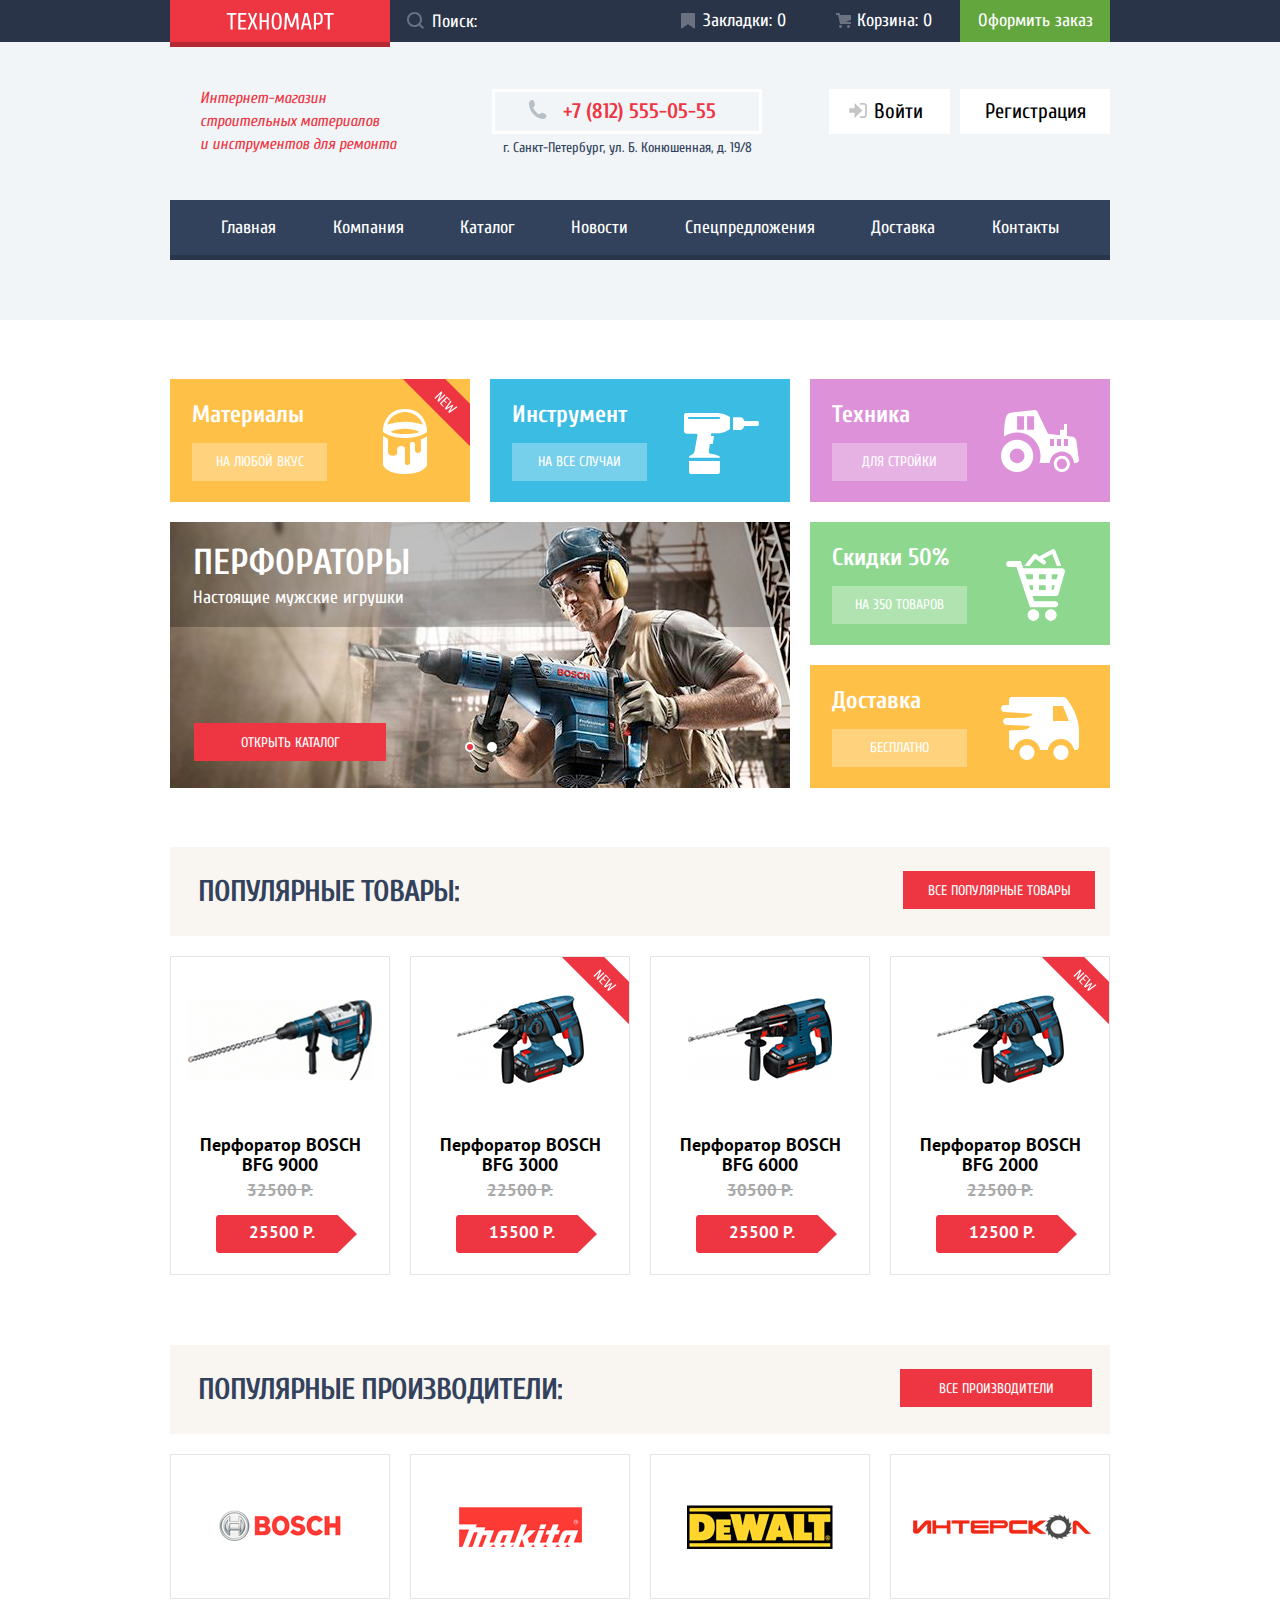
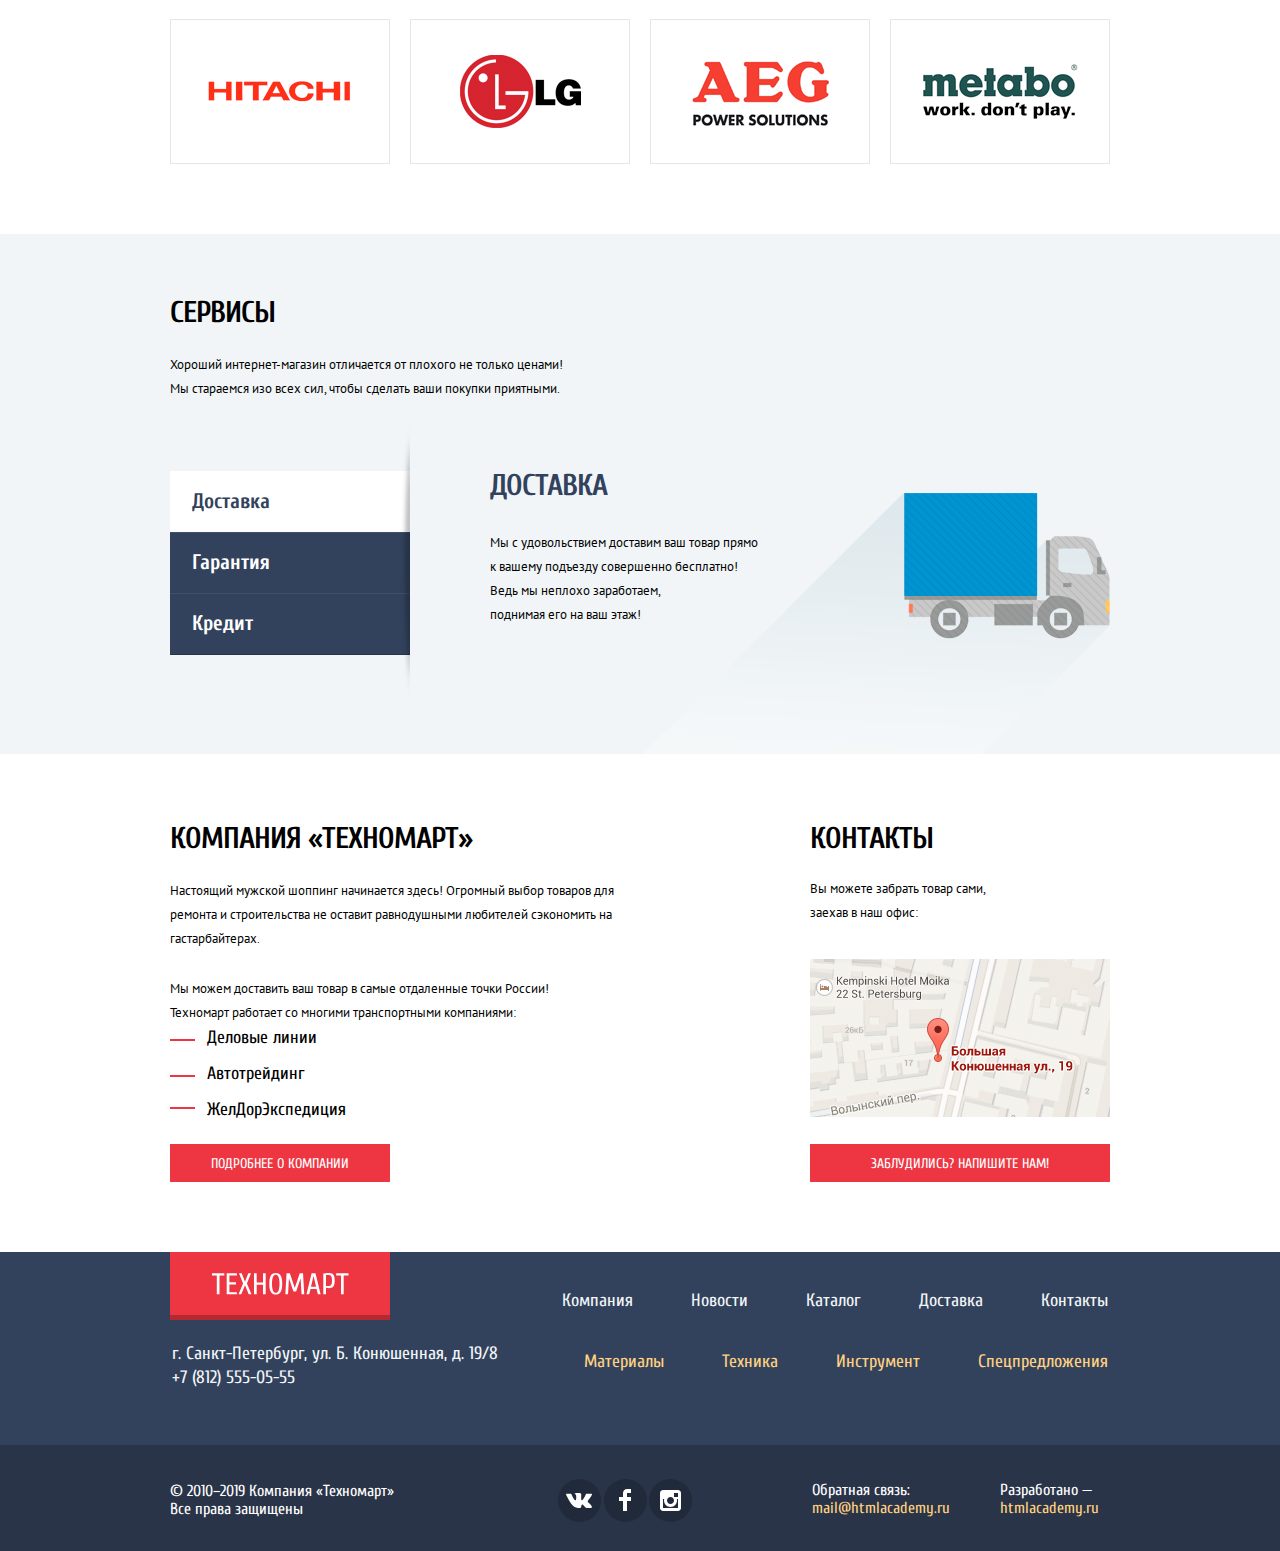
==== commit fa177de6: "доработка проекта техномарт для защиты" ====
--- a/index.html
+++ b/index.html
@@ -23,7 +23,9 @@
           <img src="img/logo-technomart.svg" width="108" height="18" alt="Логотип техномарта">
         </a>
         <form class="search" action="https://echo.htmlacademy.ru" method="post">
-          <input class="search-input" type="text" name="search" id="search-search" placeholder="Поиск:">
+          <label>
+            <input class="search-input" type="text" name="search" placeholder="Поиск:">
+          </label>
           <svg width="17" height="17" viewBox="0 0 17 17" fill="none" xmlns="http://www.w3.org/2000/svg">
             <path fill-rule="evenodd" clip-rule="evenodd"
               d="M13.458 12.044L17 15.586L15.586 17L12.044 13.458C10.782 14.421 9.21 15 7.5 15C3.35786 15 0 11.6421 0 7.5C0 3.35786 3.35786 0 7.5 0C11.6421 0 15 3.35786 15 7.5C15.0001 9.14309 14.4581 10.7403 13.458 12.044ZM7.5 2C4.467 2 2 4.467 2 7.5C2.00331 10.5362 4.4638 12.9967 7.5 13C10.532 13 13 10.532 13 7.5C13 4.467 10.532 2 7.5 2Z"
@@ -113,37 +115,37 @@
     <section class="offer-items container">
       <h2 class="visually-hidden">Предложения</h2>
       <div class=" item materials new-offer">
-        <h3>Материалы</h3>
+        <h3 class="offer-title">Материалы</h3>
         <a class="offer-button" href="catalog.html" aria-label="Каталог материалов">На любой вкус</a>
       </div>
       <div class=" item tools">
-        <h3>Инструмент</h3>
+        <h3 class="offer-title">Инструмент</h3>
         <a class="offer-button" href="catalog.html" aria-label="Каталог инструментов">На все случаи</a>
       </div>
       <div class="item technology">
-        <h3>Техника</h3>
+        <h3 class="offer-title">Техника</h3>
         <a class="offer-button" href="catalog.html" aria-label="Каталог с техникой">Для стройки</a>
       </div>
       <div class="item discount">
-        <h3>Скидки 50%</h3>
+        <h3 class="offer-title">Скидки 50%</h3>
         <a class="offer-button" href="catalog.html" aria-label="Скидка на товары">На 350 товаров</a>
       </div>
       <div class="item dilivery">
-        <h3>Доставка</h3>
+        <h3 class="offer-title">Доставка</h3>
         <a class="offer-button" href="catalog.html" aria-label="Информация о доставке">Бесплатно</a>
       </div>
       <div class="slider-wrapper">
         <div class="slider-items">
           <ul class="slider-list">
             <li class="slider-item  slide-active slide">
-              <img src="img/peforator.png" width="620" height="266"
+              <img src="img/perforator.jpg" width="620" height="266"
                 alt="Рабочий с помощью перфоратора Bosh бурит отверстие в стене">
               <h3 class="slide-title">Перфораторы </h3>
               <p class="slide-desc">Настоящие мужские игрушки</p>
               <a class="main-btn" href="catalog.html">Открыть каталог</a>
             </li>
             <li class="slider-item  slide ">
-              <img src="img/drel.png" width="620" height="266"
+              <img src="img/drel.jpg" width="620" height="266"
                 alt="Рабочий с помощью дрели Bosh сверлит отверстие в стене">
               <h3 class="slide-title">Дрели</h3>
               <p class="slide-desc">Соседям на радость</p>
@@ -165,13 +167,13 @@
       <h2 class="visually-hidden">Популярные товары:</h2>
       <div class="title-inner">
         <h2 class="subtitle">Популярные товары:</h2>
-        <a href="#" class="main-btn subtitle-btn "> все популярные товары </a>
+        <a href="#" class="main-btn product-btn "> все популярные товары </a>
       </div>
       <ul class="popular-products-list">
         <li class="product-item" tabindex="0">
           <div class="product-inner">
             <div class="img-inner">
-              <img src="img/snippet-32961.png" width="184" height="164" alt="Фото перфоратора BOSH BFG 9000">
+              <img src="img/snippet-32961.jpg" width="184" height="164" alt="Фото перфоратора BOSH BFG 9000">
             </div>
             <div class="btn-inner">
               <a class="btn-cart" href="#">Купить</a>
@@ -188,7 +190,7 @@
         <li class="product-item new-product" tabindex="0">
           <div class="product-inner">
             <div class="img-inner">
-              <img src="img/snippet-18927.png" width="127" height="112" alt="Фото перфоратора BOSH BFG 9000">
+              <img src="img/snippet-18927.jpg" width="127" height="112" alt="Фото перфоратора BOSH BFG 9000">
             </div>
             <div class="btn-inner">
               <a class="btn-cart" href="#">Купить</a>
@@ -205,7 +207,7 @@
         <li class="product-item" tabindex="0">
           <div class="product-inner">
             <div class="img-inner">
-              <img src="img/snippet-945.png" width="144" height="128" alt="Фото перфоратора BOSH BFG 6000">
+              <img src="img/snippet-945.jpg" width="144" height="128" alt="Фото перфоратора BOSH BFG 6000">
             </div>
             <div class="btn-inner">
               <a class="btn-cart" href="#">Купить</a>
@@ -222,7 +224,7 @@
         <li class="product-item new-product" tabindex="0">
           <div class="product-inner">
             <div class="img-inner">
-              <img src="img/snippet-18927.png" width="127" height="112" alt="Фото перфоратора BOSH BFG 2000">
+              <img src="img/snippet-18927.jpg" width="127" height="112" alt="Фото перфоратора BOSH BFG 2000">
             </div>
             <div class="btn-inner">
               <a class="btn-cart" href="#">Купить</a>
@@ -242,7 +244,7 @@
       <h2 class="visually-hidden">Наши партнеры</h2>
       <div class="title-inner">
         <h2 class="subtitle">Популярные Производители:</h2>
-        <a href="#" class="main-btn subtitle-btn "> все производители </a>
+        <a href="#" class="main-btn  manufacturers-btn "> все производители </a>
       </div>
       <ul class="popular-manufacturers-items">
         <li>
@@ -472,7 +474,7 @@
           <a href="https://mail@htmlacademy.ru">mail@htmlacademy.ru</a>
         </p>
         <p class=email>Разработано —<br>
-          <a href="https://htmlacademy.ru">htmlacademy.ru</a>
+          <a href="https://htmlacademy.ru/intensive/htmlcss">htmlacademy.ru</a>
         </p>
       </div>
     </div>
@@ -489,9 +491,9 @@
         <input type="email" class="write-us-email" id="email-email" name="email" placeholder="email@example.com">
       </div>
       <div>
-        <label for="text-text">Текст Письма:</label>
+        <label for="text-text">Текст письма:</label>
         <textarea name="comment" class="write-us-comment" id="text-text" rows="8" cols="50"
-          placeholder="В сваободной форме"></textarea>
+          placeholder="В свободной форме"></textarea>
       </div>
       <button class="main-btn" type="submit">Отправить</button>
     </form>
@@ -516,7 +518,6 @@
   </div>
   <script src="./js/map.js"></script>
   <script src="./js/add-cart.js"></script>
-
 </body>
 
 </html>
--- a/css/style.min.css
+++ b/css/style.min.css
@@ -1 +1 @@
-:root{--base-black:#000000;--base-red:#ee3643;--base-white:#ffffff;--base-gray-light:#f1f5f7;--base-gray-extra-light:#f3f7f9;--base-gray-extra-light-adv:#f4f4f4;--base-gray-light-dark:#c5c5c5;--base-gray-middle-adv:#cfcfcf;--base-gray:#a9a9a9;--base-gray-adv:#ababab;--base-gray-middle:#d7dcde;--special-gray-lightest-opacity:#d8d8d8;--special-grey-dark-opacity:rgba(169, 169, 169, 0.3);--base-gray-dark-adv:#405069;--base-gray-dakest:#212a3a;--base-green:#63a63e;--base-green-lightest:#00ca74;--base-light-green:#8ed78f;--inner-background:#f9f5f0;--base-beige:#f7f3ec;--light-pink:#dc91d8;--base-gold:#ffd180;--base-gold-light:#ffda96;--success:#5fbb2d;--special-red:#ca2732;--special-red-dark:#ba2732;--special-gold:#ffc047;--special-blue:#3bbce3;--special-dark-blue:#32425c;--special-light-black:#293449;--base-gray-normal:#3d546f;--base-green-dark:#367315;--special-green-dark:#518534;--special-white-opacity:rgba(255, 255, 255, 0.3);--special-black-light:#161d29;--base-gray-double-estra-light:#e5e5e5;--base-gray-extra-lightest:#f1f5f7;--special-grey-light-opacity:#c5c5c54d;--special-black-opacity:rgba(0, 0, 0, 0.24);--special-black-adv-opacity:rgba(0, 0, 0, 0.15)}*,::after,::before{-webkit-box-sizing:border-box;box-sizing:border-box}.page{height:100%}.page-body{min-width:960px;margin:0;padding:0;font-family:Cuprum,Tahoma,sans-serif;font-size:18px;font-weight:400;line-height:24px;color:var(--base-white);min-height:100%;display:-ms-grid;display:grid;-ms-grid-rows:-webkit-min-content 1fr -webkit-min-content;-ms-grid-rows:min-content 1fr min-content;grid-template-rows:-webkit-min-content 1fr -webkit-min-content;grid-template-rows:min-content 1fr min-content;-ms-flex-line-pack:start;align-content:start}.visually-hidden{position:absolute;width:1px;height:1px;margin:-1px;border:0;padding:0;white-space:nowrap;-webkit-clip-path:inset(100%);clip-path:inset(100%);clip:rect(0 0 0 0);overflow:hidden}a{color:var(--base-white);text-decoration:none}img{max-width:100%;height:auto}h3{margin:0;font-size:24px;font-weight:700;line-height:30px}.container{margin:0 auto;padding:0 10px;width:960px}.main-btn{display:block;outline:0;padding-top:11px;min-height:38px;font-size:14px;line-height:18px;text-transform:uppercase;text-align:center;background-color:var(--base-red)}.main-btn:focus,.main-btn:hover{background-color:var(--special-red)}.main-btn:active{background-color:var(--special-red-dark)}.main-header{display:-webkit-box;display:-ms-flexbox;display:flex;-webkit-box-orient:vertical;-webkit-box-direction:normal;-ms-flex-direction:column;flex-direction:column;background-color:var(--base-gray-light);min-width:100%}.main-header-top-bg{background-color:var(--special-light-black);min-height:42px}.main-header-top{position:relative;display:-webkit-box;display:-ms-flexbox;display:flex;-webkit-box-align:center;-ms-flex-align:center;align-items:center}.main-header-logo{display:block;position:absolute;width:220px;height:51px;margin-right:17px;padding-top:16px;background-color:var(--base-red);text-align:center;outline:0;-webkit-box-shadow:inset 0 -5px 0 var(--special-black-opacity);box-shadow:inset 0 -5px 0 var(--special-black-opacity)}.search{position:relative;margin-left:220px;display:-webkit-box;display:-ms-flexbox;display:flex;width:100%;height:42px}.search-input{background-color:var(--special-light-black);color:var(--base-white);border:none;height:100%;width:100%;font-size:18px;line-height:24px;padding-left:42px;outline:0}.search svg{position:absolute;left:17px;top:12px;opacity:.3}.search:hover svg{opacity:1}.search:focus{background-color:var(--base-white)}.search-input:focus+svg path{fill:var(--base-red)}.search-input::-webkit-input-placeholder{color:var(--base-white)}.search-input:focus{background-color:var(--base-white);color:var(--base-black)}.search-input::-moz-placeholder{color:var(--base-white)}.submenu-list{display:-webkit-box;display:-ms-flexbox;display:flex;-webkit-box-pack:end;-ms-flex-pack:end;justify-content:end;margin-right:0;margin-left:auto;height:100%}.submenu-list a{display:block;height:42px;text-align:center;margin:0;padding-top:9px;outline:0}.submenu-mark{position:relative;width:150px;padding-right:9px}.submenu-mark::before{content:"";position:absolute;width:14px;height:16px;background-image:url(../img/icons/icon-bookmark.svg);background-repeat:no-repeat;opacity:.3;top:13px;left:7px}.submenu-cart:focus::before,.submenu-cart:hover::before,.submenu-mark:focus::before,.submenu-mark:hover::before{opacity:1}.submenu-cart{position:relative;width:136px;padding-left:4px}.cart-catalog{padding-left:11px;background-color:var(--base-red)}.submenu-cart::before{content:"";position:absolute;width:15px;height:15px;top:13px;left:12px;background-image:url(../img/icons/icon-cart.svg);background-repeat:no-repeat;opacity:.3}.submenu-order{width:150px;background-color:var(--base-green)}.main-header-logo:active{background-color:var(--special-red-dark)}.submenu-cart:active,.submenu-mark:active{background-color:var(--special-black-light);opacity:.5}.submenu-order:active{opacity:.5}.submenu-order:focus,.submenu-order:hover{background-color:var(--success)}.personel-login{display:-webkit-box;display:-ms-flexbox;display:flex;-webkit-box-orient:vertical;-webkit-box-direction:normal;-ms-flex-direction:column;flex-direction:column;width:299px}.login{display:-webkit-box;display:-ms-flexbox;display:flex;-webkit-box-pack:center;-ms-flex-pack:center;justify-content:center;background-color:var(--base-white);height:45px;padding-top:12px;margin-bottom:7px}.personel-name{display:block;position:relative;margin:0;padding:0;padding-left:42px;padding-right:20px;color:var(--base-black);font-size:21px;line-height:21px;text-align:center;outline:0}.personel-name svg{position:absolute;left:0;top:1px}.personel-links{position:relative;display:-webkit-box;display:-ms-flexbox;display:flex;-ms-flex-pack:distribute;justify-content:space-around;padding-left:25px;padding-right:25px}.personel-links::after{position:absolute;content:"";background-color:var(--special-dark-blue);width:5px;height:5px;border-radius:50%;margin-top:-2px;margin-left:-16px;left:50%;top:50%}.personel-links a{font-size:16px;line-height:18px;text-align:center;color:var(--special-dark-blue)}.btn-logout{display:block;width:20px;height:17px;margin-top:4px;cursor:pointer}.personel-links a:focus,.personel-links a:hover{color:var(--base-red)}.personel-links a:active,.personel-name:active{color:var(--base-gray-light-dark)}.btn-logout:focus path,.btn-logout:hover path,.personel-name:focus path,.personel-name:hover path{fill:var(--special-dark-blue)}.btn-logout:active path,.personel-name:active path{fill:var(--base-gray-light-dark)}.main-header-about{display:-webkit-box;display:-ms-flexbox;display:flex;-webkit-box-pack:justify;-ms-flex-pack:justify;justify-content:space-between;-webkit-box-align:center;-ms-flex-align:center;align-items:center;min-height:158px}.header-desc{width:240px;color:var(--base-red);font-style:italic;font-size:16px;line-height:24px;margin:0;padding-left:30px}.find-us{width:270px;margin-top:7px;margin-left:15px}.сatalog-find-us{margin-left:26px}.сatalog-phone{padding-left:60px}.find-us .phone{display:block;position:relative;text-align:center;color:var(--base-red);font-size:21px;padding-top:4px;padding-bottom:5px;padding-left:24px;font-weight:700;line-height:30px;border:solid 3px var(--base-white);height:45px}.сatalog-find-us .phone{padding-left:32px}.phone::before{content:"";position:absolute;width:19px;height:19px;background-image:url(../img/icons/icon-phone.svg);background-repeat:no-repeat;top:8px;left:33px}.сatalog-find-us .phone::before{left:38px}.find-uss-addres{color:var(--special-dark-blue);font-size:14px;text-align:center;margin:0;margin-top:2px}.avtorisation{display:-webkit-box;display:-ms-flexbox;display:flex;-webkit-box-pack:justify;-ms-flex-pack:justify;justify-content:space-between;min-width:281px}.avtorisation a{display:block;height:45px;background-color:var(--base-white);color:var(--base-black);font-family:inherit;font-size:21px;line-height:21px;text-align:center;padding-top:12px;padding-right:9px;outline:0;cursor:pointer;margin-bottom:20px}.login-link{position:relative;width:121px}.login-link svg{padding-top:2px}.signin-link{width:150px;padding-left:10px}.login-link:focus,.login-link:hover,.signin-link:focus,.signin-link:hover{color:var(--base-red)}.login-link:focus path,.login-link:hover path{fill:var(--base-gray-normal)}.login-link:active,.signin-link:active{color:var(--base-gray-light-dark)}.header-nav{margin-bottom:60px;min-height:60px}.header-nav ul{margin:0;list-style:none}.header-nav-items{background-color:var(--special-dark-blue);-webkit-box-shadow:inset 0 -5px 0 var(--special-light-black);box-shadow:inset 0 -5px 0 var(--special-light-black);display:-webkit-box;display:-ms-flexbox;display:flex;-webkit-box-pack:justify;-ms-flex-pack:justify;justify-content:space-between;-ms-flex-wrap:wrap;flex-wrap:wrap;padding-left:23px;padding-right:23px}.header-nav-items li{-webkit-box-flex:1;-ms-flex-positive:1;flex-grow:1;min-height:60px;text-align:center;margin-left:auto;margin-right:auto;padding:0}.header-nav-items a{text-align:center;display:block;width:100%;height:100%;padding-top:16px;padding-bottom:20px;outline:0}.header-nav-items a:active,.header-nav-items a:focus,.header-nav-items a:hover{background-color:var(--special-light-black)}.header-nav-items a:active{opacity:.5}.catalog{display:-ms-grid;display:grid;-ms-grid-columns:220px 20px 1fr;grid-template-columns:220px 1fr;-ms-grid-rows:-webkit-min-content 20px -webkit-min-content 20px 1fr;-ms-grid-rows:min-content 20px min-content 20px 1fr;grid-template-rows:-webkit-min-content -webkit-min-content 1fr;grid-template-rows:min-content min-content 1fr;gap:20px;margin-top:20px;margin-bottom:46px}.catalog>:nth-child(1){-ms-grid-row:1;-ms-grid-column:1}.catalog>:nth-child(2){-ms-grid-row:1;-ms-grid-column:3}.catalog>:nth-child(3){-ms-grid-row:3;-ms-grid-column:1}.catalog>:nth-child(4){-ms-grid-row:3;-ms-grid-column:3}.catalog>:nth-child(5){-ms-grid-row:5;-ms-grid-column:1}.catalog>:nth-child(6){-ms-grid-row:5;-ms-grid-column:3}.beardcrumbs{grid-column:1/-1}.beardcrumbs ul{list-style:none;padding:0;margin:0}.beardcrumbs-list{display:-webkit-box;display:-ms-flexbox;display:flex;-webkit-box-pack:start;-ms-flex-pack:start;justify-content:flex-start;-ms-flex-wrap:wrap;flex-wrap:wrap}.home{background-image:url(../img/icons/icon-home.svg);background-repeat:no-repeat;width:14px;height:12px;margin-top:3px}.beardcrumbs-list li{position:relative}.beardcrumbs-list li:not(:first-child){margin-left:41px;margin-top:2px}.beardcrumbs-list li:not(:first-child)::before{content:"";position:absolute;width:8px;height:13px;background-image:url(../img/icons/Shape.svg);background-repeat:no-repeat;top:1px;left:-24px}.beardcrumbs-list a{display:block;font-family:"PT Sans",Tahoma,sans-serif;font-size:13px;line-height:18px;text-transform:uppercase;color:var(--base-black)}.filter,.sorting{font-family:"PT Sans",Tahoma,sans-serif;text-transform:uppercase;color:var(--base-black)}.filter{-ms-grid-column:1;grid-column:1/1;-ms-grid-row:3;-ms-grid-row-span:2;grid-row:3/5}.filter-sorting{height:38px;background-color:var(--base-beige);padding-left:18px;padding-top:10px}.filter-sorting h3,.sorting h3{font-weight:400;font-size:13px;line-height:18px;margin:0}.cost legend,.manufacturers legend,.power legend{font-weight:700;font-size:17px;line-height:30px}.cost legend{padding-top:14px;padding-bottom:11px}.manufacturers legend{padding-top:15px;padding-bottom:10px}.power legend{padding-top:18px;padding-bottom:20px}.filter-option{margin-bottom:19px;padding-left:37px}.cost,.manufacturers,.power{border:none;margin:0;padding:0}.cost,.manufacturers{border-bottom:1px solid var(--base-gray-double-estra-light)}.manufacturers-items,.power-items{font-size:15px;line-height:19px;text-transform:uppercase;margin:0;padding:0;list-style:none}.filter ul{margin:0;padding:0;list-style:none}.manufacturers-items li,.power li{position:relative;padding-top:8px;padding-bottom:10px}.manufacturers-items li:nth-child(4){padding-top:12px;padding-bottom:13px}.power li:first-child{padding-top:4px;padding-bottom:13px}.check-input,.radio-input{position:absolute;-webkit-appearance:none;-moz-appearance:none;appearance:none}.check{padding-left:35px;cursor:pointer}.check-box{position:absolute;width:23px;height:23px;background-image:url("data:image/svg+xml,%3Csvg width='24' height='23' viewBox='0 0 24 23' fill='none' xmlns='http://www.w3.org/2000/svg'%3E%3Cpath fill-rule='evenodd' clip-rule='evenodd' d='M3.16235 0H20.1624C21.8124 0 23.1624 1.35 23.1624 3V20C23.1624 21.65 21.8124 23 20.1624 23H3.16235C1.51235 23 0.162354 21.65 0.162354 20V3C0.162354 1.35 1.51235 0 3.16235 0ZM21.1624 3C21.1624 2.458 20.7044 2 20.1624 2H3.16235C2.62035 2 2.16235 2.458 2.16235 3V20C2.16235 20.542 2.62035 21 3.16235 21H20.1624C20.7044 21 21.1624 20.542 21.1624 20V3Z' fill='%23C5C5C5'/%3E%3C/svg%3E%0A");background-repeat:no-repeat;margin-left:23px;left:-22px;top:7px;cursor:pointer}.check-input:checked+.check-box{position:absolute;width:27px;height:23px;background-image:url("data:image/svg+xml,%3Csvg width='28' height='23' viewBox='0 0 28 23' fill='none' xmlns='http://www.w3.org/2000/svg'%3E%3Cpath d='M7.44735 7.48604L4.61835 10.315L12.4013 18.098L26.3333 4.16604L23.5053 1.33704L12.4013 12.439L7.44735 7.48604Z' fill='%23C5C5C5'/%3E%3Cpath d='M21.1624 20C21.1624 20.542 20.7044 21 20.1624 21H3.16235C2.62035 21 2.16235 20.542 2.16235 20V3C2.16235 2.458 2.62035 2 3.16235 2H20.0704L21.6554 0.415C21.2034 0.146542 20.688 0.00329969 20.1624 0H3.16235C1.51235 0 0.162354 1.35 0.162354 3V20C0.162354 21.65 1.51235 23 3.16235 23H20.1624C21.8124 23 23.1624 21.65 23.1624 20V10.171L21.1624 12.171V20Z' fill='%23C5C5C5'/%3E%3C/svg%3E%0A");background-repeat:no-repeat}.check-input:checked:focus+.check-box,.check-input:checked:hover+.check-box{background-image:url("data:image/svg+xml,%3Csvg width='27' height='23' viewBox='0 0 27 23' fill='none' xmlns='http://www.w3.org/2000/svg'%3E%3Cpath d='M7.44741 7.48604L4.61841 10.315L12.4014 18.098L26.3334 4.16604L23.5054 1.33704L12.4014 12.439L7.44741 7.48604Z' fill='%23B5B5B5'/%3E%3Cpath d='M21.1624 20C21.1624 20.542 20.7044 21 20.1624 21H3.16241C2.62041 21 2.16241 20.542 2.16241 20V3C2.16241 2.458 2.62041 2 3.16241 2H20.0704L21.6554 0.415C21.2034 0.146542 20.6881 0.00329969 20.1624 0H3.16241C1.51241 0 0.162415 1.35 0.162415 3V20C0.162415 21.65 1.51241 23 3.16241 23H20.1624C21.8124 23 23.1624 21.65 23.1624 20V10.171L21.1624 12.171V20Z' fill='%23B5B5B5'/%3E%3C/svg%3E%0A");background-repeat:no-repeat}.check-input:focus+.check-box,.check-input:hover+.check-box{background-image:url("data:image/svg+xml,%3Csvg width='24' height='23' viewBox='0 0 24 23' fill='none' xmlns='http://www.w3.org/2000/svg'%3E%3Cpath fill-rule='evenodd' clip-rule='evenodd' d='M3.16235 0H20.1624C21.8124 0 23.1624 1.35 23.1624 3V20C23.1624 21.65 21.8124 23 20.1624 23H3.16235C1.51235 23 0.162354 21.65 0.162354 20V3C0.162354 1.35 1.51235 0 3.16235 0ZM21.1624 3C21.1624 2.458 20.7044 2 20.1624 2H3.16235C2.62035 2 2.16235 2.458 2.16235 3V20C2.16235 20.542 2.62035 21 3.16235 21H20.1624C20.7044 21 21.1624 20.542 21.1624 20V3Z' fill='%23B5B5B5'/%3E%3C/svg%3E%0A");background-repeat:no-repeat}.check-input:disabled+.check-box{background-image:url("data:image/svg+xml,%3Csvg width='24' height='23' fill='none' xmlns='http://www.w3.org/2000/svg'%3E%3Cpath fill-rule='evenodd' clip-rule='evenodd' d='M3.162 0h17c1.65 0 3 1.35 3 3v17c0 1.65-1.35 3-3 3h-17c-1.65 0-3-1.35-3-3V3c0-1.65 1.35-3 3-3zm18 3c0-.542-.458-1-1-1h-17c-.542 0-1 .458-1 1v17c0 .542.458 1 1 1h17c.542 0 1-.458 1-1V3z' fill='%23B5B5B5' opacity='.3'/%3E%3C/svg%3E")}.check-input:checked:disabled+.check-box{background-image:url("data:image/svg+xml,%3Csvg width='27' height='23' fill='none' xmlns='http://www.w3.org/2000/svg'%3E%3Cg opacity='.3' fill='%23B5B5B5'%3E%3Cpath d='M7.447 7.486l-2.829 2.829 7.783 7.783L26.333 4.166l-2.828-2.829-11.104 11.102-4.954-4.953z'/%3E%3Cpath d='M21.162 20c0 .542-.458 1-1 1h-17c-.542 0-1-.458-1-1V3c0-.542.458-1 1-1H20.07L21.655.415A2.96 2.96 0 0020.162 0h-17c-1.65 0-3 1.35-3 3v17c0 1.65 1.35 3 3 3h17c1.65 0 3-1.35 3-3v-9.829l-2 2V20z'/%3E%3C/g%3E%3C/svg%3E")}.radio-box{position:absolute;width:26px;height:26px;background-image:url("data:image/svg+xml,%3Csvg width='26' height='25' viewBox='0 0 26 25' fill='none' xmlns='http://www.w3.org/2000/svg'%3E%3Cpath fill-rule='evenodd' clip-rule='evenodd' d='M0.162354 12.5C0.162354 5.597 5.75935 0 12.6624 0C19.5654 0 25.1624 5.597 25.1624 12.5C25.1624 19.403 19.5654 25 12.6624 25C5.75935 25 0.162354 19.403 0.162354 12.5ZM21.1624 12.5C21.1624 7.813 17.3494 4 12.6624 4C7.97535 4 4.16235 7.813 4.16235 12.5C4.16235 17.187 7.97535 21 12.6624 21C17.3494 21 21.1624 17.187 21.1624 12.5Z' fill='%23C5C5C5'/%3E%3C/svg%3E");background-repeat:no-repeat;margin-left:22px;left:-22px;top:3px}.radio-input:checked+.radio-box{background-image:url("data:image/svg+xml,%3Csvg width='26' height='25' viewBox='0 0 26 25' fill='none' xmlns='http://www.w3.org/2000/svg'%3E%3Cpath fill-rule='evenodd' clip-rule='evenodd' d='M0.162415 12.5C0.162415 5.597 5.75941 0 12.6624 0C19.5654 0 25.1624 5.597 25.1624 12.5C25.1624 19.403 19.5654 25 12.6624 25C5.75941 25 0.162415 19.403 0.162415 12.5ZM21.1624 12.5C21.1624 7.813 17.3494 4 12.6624 4C7.97541 4 4.16241 7.813 4.16241 12.5C4.16241 17.187 7.97541 21 12.6624 21C17.3494 21 21.1624 17.187 21.1624 12.5Z' fill='%23C5C5C5'/%3E%3Cpath d='M12.6624 17C15.1477 17 17.1624 14.9853 17.1624 12.5C17.1624 10.0147 15.1477 8 12.6624 8C10.1771 8 8.16241 10.0147 8.16241 12.5C8.16241 14.9853 10.1771 17 12.6624 17Z' fill='%23C5C5C5'/%3E%3C/svg%3E%0A");background-repeat:no-repeat}.radio-input:checked:focus+.radio-box,.radio-input:checked:hover+.radio-box{background-image:url("data:image/svg+xml,%3Csvg width='26' height='25' viewBox='0 0 26 25' fill='none' xmlns='http://www.w3.org/2000/svg'%3E%3Cpath fill-rule='evenodd' clip-rule='evenodd' d='M0.162415 12.5C0.162415 5.597 5.75941 0 12.6624 0C19.5654 0 25.1624 5.597 25.1624 12.5C25.1624 19.403 19.5654 25 12.6624 25C5.75941 25 0.162415 19.403 0.162415 12.5ZM21.1624 12.5C21.1624 7.813 17.3494 4 12.6624 4C7.97541 4 4.16241 7.813 4.16241 12.5C4.16241 17.187 7.97541 21 12.6624 21C17.3494 21 21.1624 17.187 21.1624 12.5Z' fill='%23B5B5B5'/%3E%3Cpath d='M12.6624 17C15.1477 17 17.1624 14.9853 17.1624 12.5C17.1624 10.0147 15.1477 8 12.6624 8C10.1771 8 8.16241 10.0147 8.16241 12.5C8.16241 14.9853 10.1771 17 12.6624 17Z' fill='%23B5B5B5'/%3E%3C/svg%3E%0A");background-repeat:no-repeat}.radio-input:focus+.radio-box,.radio-input:hover+.radio-box{background-image:url("data:image/svg+xml,%3Csvg width='26' height='25' viewBox='0 0 26 25' fill='none' xmlns='http://www.w3.org/2000/svg'%3E%3Cpath fill-rule='evenodd' clip-rule='evenodd' d='M0.162354 12.5C0.162354 5.597 5.75935 0 12.6624 0C19.5654 0 25.1624 5.597 25.1624 12.5C25.1624 19.403 19.5654 25 12.6624 25C5.75935 25 0.162354 19.403 0.162354 12.5ZM21.1624 12.5C21.1624 7.813 17.3494 4 12.6624 4C7.97535 4 4.16235 7.813 4.16235 12.5C4.16235 17.187 7.97535 21 12.6624 21C17.3494 21 21.1624 17.187 21.1624 12.5Z' fill='%23B5B5B5'/%3E%3C/svg%3E");background-repeat:no-repeat}.radio-input:disabled+.radio-box{background-image:url("data:image/svg+xml,%3Csvg width='27' height='27' viewBox='0 0 27 27' fill='none' xmlns='http://www.w3.org/2000/svg'%3E%3Cg opacity='0.3'%3E%3Cpath fill-rule='evenodd' clip-rule='evenodd' d='M1.16235 13.5C1.16235 6.597 6.75935 1 13.6624 1C20.5654 1 26.1624 6.597 26.1624 13.5C26.1624 20.403 20.5654 26 13.6624 26C6.75935 26 1.16235 20.403 1.16235 13.5ZM22.1624 13.5C22.1624 8.813 18.3494 5 13.6624 5C8.97535 5 5.16235 8.813 5.16235 13.5C5.16235 18.187 8.97535 22 13.6624 22C18.3494 22 22.1624 18.187 22.1624 13.5Z' fill='%23B5B5B5'/%3E%3Cpath d='M13.6624 0.5C6.48321 0.5 0.662354 6.32086 0.662354 13.5H1.66235C1.66235 6.87314 7.0355 1.5 13.6624 1.5V0.5ZM26.6624 13.5C26.6624 6.32086 20.8415 0.5 13.6624 0.5V1.5C20.2892 1.5 25.6624 6.87314 25.6624 13.5H26.6624ZM13.6624 26.5C20.8415 26.5 26.6624 20.6791 26.6624 13.5H25.6624C25.6624 20.1269 20.2892 25.5 13.6624 25.5V26.5ZM0.662354 13.5C0.662354 20.6791 6.48321 26.5 13.6624 26.5V25.5C7.0355 25.5 1.66235 20.1269 1.66235 13.5H0.662354ZM13.6624 5.5C18.0732 5.5 21.6624 9.08914 21.6624 13.5H22.6624C22.6624 8.53686 18.6255 4.5 13.6624 4.5V5.5ZM5.66235 13.5C5.66235 9.08914 9.2515 5.5 13.6624 5.5V4.5C8.69921 4.5 4.66235 8.53686 4.66235 13.5H5.66235ZM13.6624 21.5C9.2515 21.5 5.66235 17.9109 5.66235 13.5H4.66235C4.66235 18.4631 8.69921 22.5 13.6624 22.5V21.5ZM21.6624 13.5C21.6624 17.9109 18.0732 21.5 13.6624 21.5V22.5C18.6255 22.5 22.6624 18.4631 22.6624 13.5H21.6624Z' fill='black'/%3E%3C/g%3E%3C/svg%3E%0A");background-repeat:no-repeat}.radio-input:checked:disabled+.radio-box{background-image:url("data:image/svg+xml,%3Csvg width='26' height='25' viewBox='0 0 26 25' fill='none' xmlns='http://www.w3.org/2000/svg'%3E%3Cg opacity='0.3'%3E%3Cpath fill-rule='evenodd' clip-rule='evenodd' d='M0.162415 12.5C0.162415 5.597 5.75941 0 12.6624 0C19.5654 0 25.1624 5.597 25.1624 12.5C25.1624 19.403 19.5654 25 12.6624 25C5.75941 25 0.162415 19.403 0.162415 12.5ZM21.1624 12.5C21.1624 7.813 17.3494 4 12.6624 4C7.97541 4 4.16241 7.813 4.16241 12.5C4.16241 17.187 7.97541 21 12.6624 21C17.3494 21 21.1624 17.187 21.1624 12.5Z' fill='%23B5B5B5'/%3E%3Cpath d='M12.6624 17C15.1477 17 17.1624 14.9853 17.1624 12.5C17.1624 10.0147 15.1477 8 12.6624 8C10.1771 8 8.16241 10.0147 8.16241 12.5C8.16241 14.9853 10.1771 17 12.6624 17Z' fill='%23B5B5B5'/%3E%3C/g%3E%3C/svg%3E");background-repeat:no-repeat}.range-controls{position:relative;height:80px;padding:39px 20px;background-color:var(--base-beige);border-radius:5px;margin-bottom:10px}.range-controls .scale{height:2px;background:var(--base-gray-middle)}.range-controls .bar{width:70%;height:2px;background:var(--base-green-lightest)}.range-controls .toggle{position:absolute;top:31px;left:0;-webkit-box-sizing:content-box;box-sizing:content-box;width:4px;height:4px;padding:0;border:8px solid var(--base-white);background-color:var(--base-gray-adv);-webkit-box-shadow:0 2px 1px 0 var(--base-gray-middle-adv);box-shadow:0 2px 1px 0 var(--base-gray-middle-adv);border-radius:50%;cursor:pointer}.range-controls .toggle-min{left:18px}.range-controls .toggle-max{left:140px}.price-controls{position:relative;display:-webkit-box;display:-ms-flexbox;display:flex;-webkit-box-pack:justify;-ms-flex-pack:justify;justify-content:space-between;margin-bottom:24px}.price-controls::after{content:"";position:absolute;display:block;width:10px;height:1px;background-color:var(--base-black);right:50%;top:18px;margin-right:-5px}.price-controls input{width:95px;height:38px;text-align:center;border:none;border-radius:5px;font-family:inherit;font-size:inherit;padding:0 10px;background-color:var(--base-beige)}input[type=number]{-moz-appearance:textfield;-webkit-appearance:textfield;appearance:textfield}input::-webkit-inner-spin-button,input::-webkit-outer-spin-button{-webkit-appearance:none;appearance:none}.manufacturers{padding-bottom:18px}.power{margin-bottom:27px}.sorting{display:-webkit-box;display:-ms-flexbox;display:flex;-webkit-box-pack:justify;-ms-flex-pack:justify;justify-content:space-between}.filter-btn{font-family:inherit;font-size:13px;line-height:18px;text-transform:uppercase;text-align:center;width:220px;height:38px;margin:0;background-color:var(--base-white);border:1px solid var(--base-gray-double-estra-light);cursor:pointer;outline:0}.filter-btn:focus,.filter-btn:hover{border-color:var(--special-grey-light-opacity);outline:0}.filter-btn:active{border-color:var(--base-red);outline:0}.sorting{background-color:var(--base-beige);padding-top:9px;padding-left:19px;grid-column:2/-1;-ms-grid-row:3;grid-row:3/3;padding-top:9px;padding-left:18px;height:38px}.sorting-list{display:-webkit-box;display:-ms-flexbox;display:flex;-webkit-box-pack:end;-ms-flex-pack:end;justify-content:flex-end;-ms-flex-wrap:wrap;flex-wrap:wrap;list-style:none;margin:0;padding:0;width:443px;margin-right:20px}.sorting-item{display:block;color:var(--base-black);opacity:.3;border-bottom:1px dotted var(--base-red);font-size:13px;line-height:18px;outline:0}.sort-current-items,.sort-current-items path{color:var(--base-red);fill:var(--base-red);opacity:1;border:none;pointer-events:none}.sorting-list li:not(:first-child):not(:last-child){margin-left:67px}.sorting-item:focus,.sorting-item:hover{color:var(--base-black);opacity:1;border-bottom:1px solid var(--base-red)}.sorting-item:active{border:none;color:var(--base-red)}.ascending-list{display:-webkit-box;display:-ms-flexbox;display:flex;-webkit-box-pack:justify;-ms-flex-pack:justify;justify-content:space-between;width:41px;margin-left:45px}.sorting-ascending,.sorting-descending{display:block;outline:0}.sorting-ascending{-webkit-transform:rotate(180deg);-ms-transform:rotate(180deg);transform:rotate(180deg);margin-top:-2px;margin-left:2px}.sorting-descending{margin-right:-3px;margin-top:-4px}.sorting-ascending:focus path,.sorting-ascending:hover path,.sorting-descending:focus path,.sorting-descending:hover path{fill:var(--base-black)}.sorting-ascending:active path,.sorting-descending:active path{fill:var(--base-red)}.offer-items{display:-ms-grid;display:grid;-ms-grid-columns:300px 20px 300px 20px 300px;grid-template-columns:300px 300px 300px;-ms-grid-rows:-webkit-min-content 20px -webkit-min-content 20px -webkit-min-content;-ms-grid-rows:min-content 20px min-content 20px min-content;grid-template-rows:-webkit-min-content -webkit-min-content -webkit-min-content;grid-template-rows:min-content min-content min-content;gap:20px;margin-top:59px;margin-bottom:59px}.offer-items>:nth-child(1){-ms-grid-row:1;-ms-grid-column:1}.offer-items>:nth-child(2){-ms-grid-row:1;-ms-grid-column:3}.offer-items>:nth-child(3){-ms-grid-row:1;-ms-grid-column:5}.offer-items>:nth-child(4){-ms-grid-row:3;-ms-grid-column:1}.offer-items>:nth-child(5){-ms-grid-row:3;-ms-grid-column:3}.offer-items>:nth-child(6){-ms-grid-row:3;-ms-grid-column:5}.offer-items>:nth-child(7){-ms-grid-row:5;-ms-grid-column:1}.offer-items>:nth-child(8){-ms-grid-row:5;-ms-grid-column:3}.offer-items>:nth-child(9){-ms-grid-row:5;-ms-grid-column:5}.item{position:relative;height:123px;width:300px;display:-webkit-box;display:-ms-flexbox;display:flex;-ms-flex-pack:distribute;justify-content:space-around;-webkit-box-orient:vertical;-webkit-box-direction:normal;-ms-flex-direction:column;flex-direction:column;padding-left:22px;padding-bottom:14px;padding-top:14px}.new-offer::before,.new-product::before{content:"";position:absolute;background-image:url(../img/new.svg);background-repeat:no-repeat;top:0;right:0;width:70px;height:70px;z-index:10}.materials{background-color:var(--special-gold);background-image:url(../img/icons/icon-1.svg);background-repeat:no-repeat;background-position:213px 30px}.tools{background-color:var(--special-blue);background-image:url(../img/icons/icon-2.svg);background-repeat:no-repeat;background-position:194px 34px}.technology{background-color:var(--light-pink);background-image:url(../img/icons/icon-3.svg);background-repeat:no-repeat;background-position:191px 31px}.discount{-ms-grid-row:2;-ms-grid-row-span:1;grid-row:2/3;background-color:var(--base-light-green);background-image:url(../img/icons/icon-4.svg);background-repeat:no-repeat;background-position:196px 26px}.dilivery{-ms-grid-row:3;-ms-grid-row-span:1;grid-row:3/4;-ms-grid-column:3;-ms-grid-column-span:1;grid-column:3/4;background-color:var(--special-gold);background-image:url(../img/icons/icon-5.svg);background-repeat:no-repeat;background-position:191px 32px}.offer-button{display:block;outline:0;width:135px;height:38px;padding:10px;font-size:14px;line-height:18px;background-color:var(--special-white-opacity);text-transform:uppercase;text-align:center;color:var(--base-white)}.offer-button:focus,.offer-button:hover{background-color:var(--special-grey-light-opacity)}.offer-button:active{background-color:var(--special-grey-dark-opacity)}.slider-wrapper{-ms-grid-row:2;-ms-grid-row-span:2;grid-row:2/4;-ms-grid-column:1;-ms-grid-column-span:2;grid-column:1/3;width:620px;height:266px}.slider-item{position:relative;background-color:var(--base-gray);width:620px;height:266px}.slider-items{position:relative;width:620px;height:266px}.slider-list{margin:0;padding:0;list-style:none}.slider-controls{position:absolute;left:50%;margin-left:-15px;bottom:36px;z-index:20;display:-webkit-box;display:-ms-flexbox;display:flex;width:32px;-webkit-box-pack:justify;-ms-flex-pack:justify;justify-content:space-between}.slider-toggle{padding:0;width:10px;height:10px;background-color:var(--base-white);border:2px solid var(--base-white);border-radius:50%;cursor:pointer}.slider-controls .current{background-color:var(--base-red)}.slide{display:none}.slide-active{display:block}.slider-arrows{position:absolute;left:24px;bottom:104px;z-index:20;display:-webkit-box;display:-ms-flexbox;display:flex;width:576px;-webkit-box-pack:justify;-ms-flex-pack:justify;justify-content:space-between}.slider-arrows button{padding:0;background-image:url(../img/icons/Shape-big.svg);border:none;background-color:transparent;width:23px;height:40px;cursor:pointer}.next{-webkit-transform:rotate(180deg);-ms-transform:rotate(180deg);transform:rotate(180deg)}.slider-item h3{position:absolute;margin:0;margin-top:19px;max-height:36px;overflow:hidden;top:4px;left:23px;font-size:36px;font-weight:700;line-height:36px;text-transform:uppercase}.slide-desc{position:absolute;margin:0;font-size:18px;line-height:24px;top:64px;left:23px;margin:0;margin-bottom:10px;max-height:20px;overflow:hidden}.slider-item .main-btn{position:absolute;width:192px;bottom:0;margin-left:24px;margin-bottom:27px}.catalog-title-bg{grid-column:1/-1;background-color:var(--base-gray-light);min-height:89px;padding-top:29px;padding-bottom:29px;padding-left:30px}.linear-title{font-family:Cuprum,Tahoma,sans-serif;text-transform:uppercase;font-size:30px;line-height:30px;letter-spacing:0;color:var(--special-light-black);margin:0;letter-spacing:-1px}.popular-products{display:-ms-grid;display:grid;gap:20px;margin-bottom:70px}.popular-products ul{list-style:none;margin:0;padding:0}.title-inner{display:-webkit-box;display:-ms-flexbox;display:flex;-webkit-box-pack:justify;-ms-flex-pack:justify;justify-content:space-between;-webkit-box-align:center;-ms-flex-align:center;align-items:center;height:89px;background-color:var(--inner-background)}.subtitle{margin:0;margin-left:28px;text-transform:uppercase;font-size:30px;line-height:30px;letter-spacing:-1px;color:var(--special-dark-blue)}.popular-products .title-inner a{margin-right:15px}.popular-manufacturers .title-inner a{margin-right:18px}.popular-products-list{display:-ms-grid;display:grid;gap:20px;-ms-grid-columns:220px 20px 220px 20px 220px 20px 220px;grid-template-columns:220px 220px 220px 220px}.product-item{display:-webkit-box;display:-ms-flexbox;display:flex;-webkit-box-orient:vertical;-webkit-box-direction:normal;-ms-flex-direction:column;flex-direction:column;-webkit-box-pack:start;-ms-flex-pack:start;justify-content:flex-start;-webkit-box-align:center;-ms-flex-align:center;align-items:center;position:relative;border:1px solid var(--base-gray-double-estra-light);font-family:"PT Sans",Tahoma,sans-serif;color:var(--base-black);font-weight:700;font-size:17px;line-height:18px;text-align:center;padding:0;margin:0;padding-top:2px;outline:0}.product-item h3{font-size:18px;line-height:20px;font-weight:700;margin:0;margin-bottom:6px}.product-item .price{color:var(--base-gray);-webkit-text-decoration-line:line-through;text-decoration-line:line-through;text-transform:uppercase;margin:0;margin-bottom:16px;height:18px}.product-item .sale{position:relative;width:141px;height:38px;background-image:url(../img/red-button.svg);background-repeat:no-repeat;color:var(--base-white);margin:0;margin-bottom:21px;margin-left:13px;padding-top:8px;padding-right:9px}.product-inner{position:relative;display:-webkit-box;display:-ms-flexbox;display:flex;-webkit-box-orient:vertical;-webkit-box-direction:normal;-ms-flex-direction:column;flex-direction:column;-webkit-box-pack:center;-ms-flex-pack:center;justify-content:center;-ms-flex-line-pack:center;align-content:center;width:184px;height:164px;margin-bottom:12px}.img-inner{width:100%}.btn-inner{position:absolute;top:0;left:0;display:-webkit-box;display:-ms-flexbox;display:flex;-webkit-box-orient:vertical;-webkit-box-direction:normal;-ms-flex-direction:column;flex-direction:column;-webkit-box-align:center;-ms-flex-align:center;align-items:center;width:184px;height:164px;padding-top:40px;display:none;background-color:var(--base-white)}.product-item:focus,.product-item:hover{-webkit-box-shadow:0 4px 20px var(--special-black-adv-opacity);box-shadow:0 4px 20px var(--special-black-adv-opacity)}.product-item:focus-within .btn-inner,.product-item:hover .btn-inner{display:-webkit-box;display:-ms-flexbox;display:flex}.btn-cart,.btn-mark{font-family:Cuprum,Tahoma,sans-serif;font-size:14px;line-height:18px;text-transform:uppercase;text-align:center;width:135px;height:38px;outline:0}.btn-cart{display:block;position:relative;background-color:var(--base-green);-webkit-box-shadow:inset 0 -3px 0 var(--base-green-dark);box-shadow:inset 0 -3px 0 var(--base-green-dark);margin-bottom:10px;border-radius:2px;padding-top:10px}.btn-cart::before{position:absolute;content:"";width:15px;height:15px;background-image:url(../img/icons/icon-cart.svg);background-repeat:no-repeat;opacity:.3;left:25px}.btn-mark{color:var(--special-dark-blue);background:var(--base-white);border:3px solid var(--base-green);border-radius:2px}.btn-cart:focus,.btn-cart:hover{background-color:var(--success)}.btn-cart:active{background-color:var(--special-green-dark)}.btn-mark:focus,.btn-mark:hover{border:3px solid var(--special-dark-blue)}.btn-mark:active{opacity:.5}.products{display:-ms-grid;display:grid;gap:20px;margin-top:7px;margin-left:-1px}.products ul{list-style:none;padding:0;margin:0}.products-list{display:-ms-grid;display:grid;-ms-grid-columns:220px 20px 220px 20px 220px;grid-template-columns:220px 220px 220px;-webkit-column-gap:20px;-moz-column-gap:20px;column-gap:20px;row-gap:17px}.pagination-box{display:-webkit-box;display:-ms-flexbox;display:flex;-webkit-box-align:end;-ms-flex-align:end;align-items:flex-end;margin-top:27px}.pagination-box ul{list-style:none;margin:0;padding:0}.pagination-list{display:-webkit-box;display:-ms-flexbox;display:flex;-ms-flex-wrap:wrap;flex-wrap:wrap}.pagination-item{display:block;width:38px;height:38px;margin-right:10px;margin-bottom:10px;outline:0}.pagination-box .paginataion-next:focus,.pagination-box .paginataion-next:hover,.pagination-item:focus,.pagination-item:hover{border:1px solid var(--base-gray-light-dark)}.pagination-box .paginataion-next:active,.pagination-item:active{border:1px solid var(--base-red)}.pagination-box .paginataion-next,.pagination-item{border:solid 1px var(--base-gray);border-radius:2px;color:var(--base-black);text-align:center;padding-top:9px;font-family:"PT Sans",Tahoma,sans-serif;font-size:13px;line-height:18px;text-transform:uppercase}.pagination-box .paginataion-next,.pagination-item{font-family:"PT Sans",Tahoma,sans-serif;color:var(--base-black);font-size:13px;line-height:18px}.pagination-current{background-color:var(--base-red);color:var(--base-white);border:solid 1px var(--base-red);pointer-events:none}.paginataion-next{display:block;width:140px;height:38px;background-color:var(--base-white);margin-bottom:10px;outline:0}.popular-manufacturers{display:-ms-grid;display:grid;gap:20px;margin-bottom:70px}.subtitle-btn{width:192px;margin-bottom:4px}.popular-manufacturers-items{display:-ms-grid;display:grid;-ms-grid-columns:220px 20px 220px 20px 220px 20px 220px;grid-template-columns:220px 220px 220px 220px;gap:20px}.popular-manufacturers ul{margin:0;padding:0;list-style:none}.popular-manufacturers img{-o-object-fit:contain;object-fit:contain}.popular-manufacturers-items a{display:-webkit-box;display:-ms-flexbox;display:flex;outline:0;width:220px;height:145px;-webkit-box-pack:center;-ms-flex-pack:center;justify-content:center;-webkit-box-align:center;-ms-flex-align:center;align-items:center;border:solid 1px var(--base-gray-double-estra-light)}.popular-manufacturers-items a:focus,.popular-manufacturers-items a:hover{-webkit-box-shadow:0 4px 20px var(--special-black-adv-opacity);box-shadow:0 4px 20px var(--special-black-adv-opacity)}.popular-manufacturers-items a:active{opacity:.5;-webkit-box-shadow:0 4px 20px var(--special-black-adv-opacity);box-shadow:0 4px 20px var(--special-black-adv-opacity)}.services{display:-ms-grid;display:grid;grid-row:min-content min-content 1fr;grid-column:240px 1fr;-webkit-column-gap:80px;-moz-column-gap:80px;column-gap:80px}.services h2{font-size:30px;line-height:30px;text-transform:uppercase;color:var(--base-black);-ms-grid-column:1;-ms-grid-column-span:2;grid-column:1/3;margin-top:64px;letter-spacing:-1px}.services p{margin:0;margin-bottom:70px;-ms-grid-column:1;-ms-grid-column-span:2;grid-column:1/3}.inner,.services{background:var(--base-gray-light)}.text{font-family:"PT Sans",Tahoma,sans-serif;color:var(--base-black);font-size:13px;line-height:24px}.services ul{list-style:none;margin:0;padding:0}.services-item{position:relative;-ms-grid-row:3;-ms-grid-row-span:1;grid-row:3/4;-ms-grid-column:1;grid-column:1/1;padding-bottom:90px}.services-item::after{position:absolute;content:"";background-image:url(../img/shadow.png);background-repeat:no-repeat;width:10px;height:279px;right:0;top:-46px;z-index:5}.services-btn{border:none;width:240px;height:61px;color:var(--base-white);padding-left:22px;font-weight:700;font-size:21px;line-height:30px;text-align:left;outline:0;cursor:pointer;background-color:var(--special-dark-blue);-webkit-box-shadow:0 1px 0 var(--special-light-black),inset 0 1px 0 var(--base-gray-dark-adv);box-shadow:0 1px 0 var(--special-light-black),inset 0 1px 0 var(--base-gray-dark-adv)}.services-btn:disabled{pointer-events:none}.current-btn{background-color:var(--base-white);-webkit-box-shadow:0 1px 0 var(--base-white);box-shadow:0 1px 0 var(--base-white);color:var(--special-dark-blue)}.services-btn:focus,.services-btn:hover{background-color:var(--special-light-black)}.services-btn:active{background-color:var(--base-white);color:var(--special-dark-blue);-webkit-box-shadow:0 1px 0 var(--base-white);box-shadow:0 1px 0 var(--base-white)}.credit-btn{width:195px}.items-desc{list-style:none;-ms-grid-row:3;-ms-grid-row-span:1;grid-row:3/4;-ms-grid-column:3;-ms-grid-column-span:-1;grid-column:3/2;display:-ms-grid;display:grid}.item-desc h3{font-size:30px;line-height:30px;text-transform:uppercase;color:var(--special-dark-blue);margin-bottom:30px;letter-spacing:-1px}.item-desc{display:none;grid-row:1/-1;-ms-grid-column:1;-ms-grid-column-span:1;grid-column:1/2;width:620px;min-height:283px}.serv-item-active{display:block}.desc-delivery{background-image:url(../img/bg-delivery.png);background-repeat:no-repeat;background-position:bottom right}.desc-guarantee{background-image:url(../img/bg-guarantee.png);background-repeat:no-repeat;background-position:bottom right}.desc-credit{background-image:url(../img/bg-credit.png);background-repeat:no-repeat;background-position:bottom right}.about-us-box{display:-webkit-box;display:-ms-flexbox;display:flex;-webkit-box-pack:justify;-ms-flex-pack:justify;justify-content:space-between;margin-bottom:70px;margin-top:70px}.about-us{display:-webkit-box;display:-ms-flexbox;display:flex;-webkit-box-orient:vertical;-webkit-box-direction:normal;-ms-flex-direction:column;flex-direction:column;-webkit-box-pack:justify;-ms-flex-pack:justify;justify-content:space-between;width:478px;height:356px}.transport-items{font-size:18px;line-height:24px;margin:0;padding:0}.transport-items li{position:relative;list-style:none;padding-left:37px;color:var(--base-black)}.transport-items li:not(:last-child){margin-bottom:12px}.transport-items li::before{position:absolute;content:"";width:25px;height:2px;background-image:url(../img/marker.svg);background-repeat:no-repeat;top:13px;left:0}.transport-items li:last-child::before{top:9px}.contacts{display:-webkit-box;display:-ms-flexbox;display:flex;-webkit-box-orient:vertical;-webkit-box-direction:normal;-ms-flex-direction:column;flex-direction:column;-webkit-box-pack:justify;-ms-flex-pack:justify;justify-content:space-between;width:300px;height:356px}.about-us h2,.contacts h2{font-size:30px;line-height:30px;text-transform:uppercase;color:var(--base-black);margin:0;letter-spacing:-1px}.about-us p{margin:0;margin-top:24px}.contacts p{margin:0;margin-top:23px}.contacts .map-link{padding-top:24px;margin-top:10px}.about-us .main-btn{width:220px;margin-top:20px}.contacts .main-btn{margin:0;margin-top:20px;width:100%}.about-products{padding-bottom:69px;padding-top:68px}.about-products h2,.about-products p{padding:0;margin:0}.about-products h2{font-size:30px;line-height:30px;color:var(--base-black);text-transform:uppercase;margin-bottom:25px;letter-spacing:-.7px}.main-footer{background:var(--special-dark-blue)}.footer-nav-box{display:-webkit-box;display:-ms-flexbox;display:flex;-webkit-box-pack:justify;-ms-flex-pack:justify;justify-content:space-between;min-height:193px}.footer-logo-contacts{display:-webkit-box;display:-ms-flexbox;display:flex;-webkit-box-orient:vertical;-webkit-box-direction:normal;-ms-flex-direction:column;flex-direction:column;-webkit-box-flex:1;-ms-flex-positive:1;flex-grow:1;min-width:321px}.logo-footer{display:block;width:220px;height:68px;background-color:var(--base-red);-webkit-box-shadow:inset 0 -5px 0 var(--special-black-opacity);box-shadow:inset 0 -5px 0 var(--special-black-opacity);text-align:center;padding-top:20px}.footer-find-us{margin:0;margin-top:22px;padding-left:2px;color:var(--base-gray-light)}.footer-find-us a{color:var(--base-gray-light)}.footer-nav-list{display:-webkit-box;display:-ms-flexbox;display:flex;-webkit-box-orient:vertical;-webkit-box-direction:normal;-ms-flex-direction:column;flex-direction:column;text-align:center;-webkit-box-flex:1;-ms-flex-positive:1;flex-grow:1}.footer-nav-list .nav-items,.footer-nav-list .subnav-items{display:-webkit-box;display:-ms-flexbox;display:flex;-webkit-box-pack:end;-ms-flex-pack:end;justify-content:flex-end;-ms-flex-wrap:wrap;flex-wrap:wrap;padding-top:37px;padding-right:2px;color:var(--base-gray-light)}.footer-nav-list a:not(last-child){margin-left:58px}.nav-items a{color:var(--base-gray-light);outline:0}.nav-items,.subnav-items{list-style:none;padding:0;margin:0}.subnav-items a{color:var(--base-gold);outline:0}.nav-items a:focus,.nav-items a:hover,.subnav-items a:focus,.subnav-items a:hover{text-decoration:underline}.nav-items a:active{opacity:.5;text-decoration:none}.subnav-items a:active{color:var(--base-gold);opacity:.5;text-decoration:none}.footer-inner{background-color:var(--special-light-black)}.email a,.site a{color:var(--base-gold)}.email a:focus,.email a:hover,.site a:focus,.site a:hover{text-decoration:underline}.email a:active,.site a:active{color:var(--base-red);text-decoration:none}.email,.footer-copyright-text,.site{font-size:16px;line-height:18px;margin:0;margin-top:36px}.footer-social{margin:0;padding:0;margin-top:34px;margin-bottom:29px;margin-left:43px;width:136px}.social-item{display:-webkit-box;display:-ms-flexbox;display:flex;outline:0;-webkit-box-align:center;-ms-flex-align:center;align-items:center;-webkit-box-pack:center;-ms-flex-pack:center;justify-content:center;width:43px;height:43px;background-color:var(--base-gray-dakest);border-radius:50%}.social-item:active,.social-item:focus,.social-item:hover{background-color:var(--base-red)}.footer-social ul{list-style:none;margin:0 auto;padding:0}.social-items{display:-webkit-box;display:-ms-flexbox;display:flex;-ms-flex-wrap:wrap;flex-wrap:wrap;-webkit-box-pack:justify;-ms-flex-pack:justify;justify-content:space-between}.social-items li{margin-right:2px}.copyright{display:-webkit-box;display:-ms-flexbox;display:flex;-webkit-box-pack:end;-ms-flex-pack:end;justify-content:flex-end}.footer-copyright-text{width:227px;margin:0;margin-top:21px;margin-right:auto}.site{max-width:137px;margin-left:auto;margin-right:51px;margin-top:36px}.email{max-width:98px;margin-right:12px;margin-top:36px}.email a,.site a{outline:0}.popup-writeus{display:-webkit-box;display:-ms-flexbox;display:flex;display:none;position:relative;-webkit-box-pack:center;-ms-flex-pack:center;justify-content:center;-webkit-box-align:center;-ms-flex-align:center;align-items:center;width:620px;height:430px;font-size:13px;line-height:24px;z-index:100}.popup{position:fixed;top:0;left:0;right:0;bottom:0;display:none;background-color:var(--base-white);border-top:solid 7px var(--base-red);-webkit-box-shadow:0 4px 20px var(--special-black-adv-opacity);box-shadow:0 4px 20px var(--special-black-adv-opacity);margin:auto}.popup-show{display:block}.write-us-form{display:-webkit-box;display:-ms-flexbox;display:flex;-webkit-box-pack:justify;-ms-flex-pack:justify;justify-content:space-between;-webkit-box-align:center;-ms-flex-align:center;align-items:center;-ms-flex-wrap:wrap;flex-wrap:wrap;width:460px;z-index:10}.write-us-form label{display:block;width:220px;margin:0;margin-bottom:11px;font-size:18px;color:var(--base-black)}.write-us-form input,textarea{border:2px solid var(--base-gray-light-dark);border-radius:2px}.write-us-form textarea{width:460px;height:114px;padding:12px;border-radius:2px;margin-bottom:74px;resize:none}.write-us-form input{width:220px;height:38px;margin-bottom:11px;padding-left:12px}.write-us-form .main-btn{width:460px;height:38px;color:var(--base-white);border:none;font-size:14px;line-height:18px}.popup-close{position:absolute;top:17px;right:11px;width:21px;height:21px;background-image:url(../img/icons/icon-close.svg);background-repeat:no-repeat;background-color:transparent;border:0;cursor:pointer}.send-btn-inner{position:absolute;bottom:0;left:0;background:var(--base-gray-extra-light-adv);width:620px;height:112px;z-index:0}.add-cart-popup{width:620px;height:282px;z-index:100}.add-cart-popup-inner{display:-webkit-box;display:-ms-flexbox;display:flex;-webkit-box-orient:horizontal;-webkit-box-direction:normal;-ms-flex-direction:row;flex-direction:row;-webkit-box-align:center;-ms-flex-align:center;align-items:center;-webkit-box-pack:justify;-ms-flex-pack:justify;justify-content:space-between;-ms-flex-wrap:wrap;flex-wrap:wrap;width:394px;min-height:227px;margin:0 auto;margin-top:39px}.add-cart-popup p{position:relative;font-weight:700;color:var(--base-black);font-size:24px;line-height:30px;text-align:center;width:100%;margin:0;padding-bottom:48px}.add-cart-popup p::before{content:"";position:absolute;width:66px;height:66px;background-image:url(../img/icons/icon-mark.svg);background-repeat:no-repeat;top:-20px;left:-32px}.cart-btn-inner{position:absolute;width:620px;height:112px;left:0;bottom:0;background-color:var(--base-gray-extra-light-adv);z-index:-1}.add-cart-popup a{width:192px}.continue{width:192px;height:38px;border:none;background-color:var(--base-white);font-family:inherit;font-size:14px;line-height:18px;text-transform:uppercase;padding:0;cursor:pointer}.popup-map{width:943px;height:449px;z-index:100}
+:root{--base-black:#000000;--base-red:#ee3643;--base-white:#ffffff;--base-gray-light:#f1f5f7;--base-gray-extra-light:#f3f7f9;--base-gray-extra-light-adv:#f4f4f4;--base-gray-light-dark:#c5c5c5;--base-gray-middle-adv:#cfcfcf;--base-gray:#a9a9a9;--base-gray-adv:#ababab;--base-gray-middle:#d7dcde;--special-gray-lightest-opacity:#d8d8d8;--special-grey-dark-opacity:rgba(169, 169, 169, 0.3);--base-gray-dark-adv:#405069;--base-gray-dakest:#212a3a;--base-green:#63a63e;--base-green-lightest:#00ca74;--base-light-green:#8ed78f;--inner-background:#f9f5f0;--base-beige:#f7f3ec;--light-pink:#dc91d8;--base-gold:#ffd180;--base-gold-light:#ffda96;--success:#5fbb2d;--special-red:#ca2732;--special-red-dark:#ba2732;--special-gold:#ffc047;--special-blue:#3bbce3;--special-dark-blue:#32425c;--special-light-black:#293449;--base-gray-normal:#3d546f;--base-green-dark:#367315;--special-green-dark:#518534;--special-white-opacity:rgba(255, 255, 255, 0.3);--special-black-light:#161d29;--base-gray-double-estra-light:#e5e5e5;--base-gray-extra-lightest:#f1f5f7;--special-grey-light-opacity:#c5c5c54d;--special-black-opacity:rgba(0, 0, 0, 0.24);--special-black-adv-opacity:rgba(0, 0, 0, 0.15)}*,::after,::before{-webkit-box-sizing:border-box;box-sizing:border-box}.page{height:100%}.page-body{min-width:960px;margin:0;padding:0;font-family:Cuprum,Tahoma,sans-serif;font-size:18px;font-weight:400;line-height:24px;color:var(--base-white);min-height:100%;display:-ms-grid;display:grid;-ms-grid-rows:-webkit-min-content 1fr -webkit-min-content;-ms-grid-rows:min-content 1fr min-content;grid-template-rows:-webkit-min-content 1fr -webkit-min-content;grid-template-rows:min-content 1fr min-content;-ms-flex-line-pack:start;align-content:start}.visually-hidden{position:absolute;width:1px;height:1px;margin:-1px;border:0;padding:0;white-space:nowrap;-webkit-clip-path:inset(100%);clip-path:inset(100%);clip:rect(0 0 0 0);overflow:hidden}a{color:var(--base-white);text-decoration:none}img{max-width:100%;height:auto}.container{margin:0 auto;padding:0 10px;width:960px}.main-btn{display:block;outline:0;padding-top:11px;min-height:38px;font-size:14px;line-height:18px;text-transform:uppercase;text-align:center;background-color:var(--base-red)}.main-btn:focus,.main-btn:hover{background-color:var(--special-red)}.main-btn:active{background-color:var(--special-red-dark)}.main-header{display:-webkit-box;display:-ms-flexbox;display:flex;-webkit-box-orient:vertical;-webkit-box-direction:normal;-ms-flex-direction:column;flex-direction:column;background-color:var(--base-gray-light);min-width:100%}.main-header-top-bg{background-color:var(--special-light-black);min-height:42px}.main-header-top{position:relative;display:-webkit-box;display:-ms-flexbox;display:flex;-webkit-box-align:center;-ms-flex-align:center;align-items:center}.main-header-logo{display:block;position:absolute;width:220px;height:51px;margin-right:17px;padding-top:16px;background-color:var(--base-red);text-align:center;outline:0;-webkit-box-shadow:inset 0 -5px 0 var(--special-black-opacity);box-shadow:inset 0 -5px 0 var(--special-black-opacity)}.search{position:relative;margin-left:220px;display:-webkit-box;display:-ms-flexbox;display:flex;width:100%;height:42px}.search-input{background-color:var(--special-light-black);color:var(--base-white);border:none;height:100%;width:100%;font-size:18px;line-height:24px;padding-left:42px;outline:0}.search svg{position:absolute;left:17px;top:12px;opacity:.3}.search:hover svg{opacity:1}.search:focus{background-color:var(--base-white)}.search-input:focus+svg path{fill:var(--base-red)}.search-input::-webkit-input-placeholder{color:var(--base-white)}.search-input:focus{background-color:var(--base-white);color:var(--base-black)}.search-input::-moz-placeholder{color:var(--base-white)}.submenu-list{display:-webkit-box;display:-ms-flexbox;display:flex;-webkit-box-pack:end;-ms-flex-pack:end;justify-content:end;margin-right:0;margin-left:auto;height:100%}.submenu-list a{display:block;height:42px;text-align:center;margin:0;padding-top:9px;outline:0}.submenu-mark{position:relative;width:150px;padding-right:9px}.submenu-mark::before{content:"";position:absolute;width:14px;height:16px;background-image:url(../img/icons/icon-bookmark.svg);background-repeat:no-repeat;opacity:.3;top:13px;left:7px}.submenu-cart:focus::before,.submenu-cart:hover::before,.submenu-mark:focus::before,.submenu-mark:hover::before{opacity:1}.submenu-cart{position:relative;width:136px;padding-left:4px}.cart-catalog{padding-left:11px;background-color:var(--base-red)}.submenu-cart::before{content:"";position:absolute;width:15px;height:15px;top:13px;left:12px;background-image:url(../img/icons/icon-cart.svg);background-repeat:no-repeat;opacity:.3}.submenu-order{width:150px;background-color:var(--base-green)}.main-header-logo:active{background-color:var(--special-red-dark)}.submenu-cart:active,.submenu-mark:active{background-color:var(--special-black-light);opacity:.5}.submenu-order:active{opacity:.5}.submenu-order:focus,.submenu-order:hover{background-color:var(--success)}.personel-login{display:-webkit-box;display:-ms-flexbox;display:flex;-webkit-box-orient:vertical;-webkit-box-direction:normal;-ms-flex-direction:column;flex-direction:column;width:299px}.login{display:-webkit-box;display:-ms-flexbox;display:flex;-webkit-box-pack:center;-ms-flex-pack:center;justify-content:center;background-color:var(--base-white);height:45px;padding-top:12px;margin-bottom:7px}.personel-name{display:block;position:relative;margin:0;padding:0;padding-left:42px;padding-right:20px;color:var(--base-black);font-size:21px;line-height:21px;text-align:center;outline:0}.personel-name svg{position:absolute;left:0;top:1px}.personel-links{position:relative;display:-webkit-box;display:-ms-flexbox;display:flex;-ms-flex-pack:distribute;justify-content:space-around;padding-left:25px;padding-right:25px}.personel-links::after{position:absolute;content:"";background-color:var(--special-dark-blue);width:5px;height:5px;border-radius:50%;margin-top:-2px;margin-left:-16px;left:50%;top:50%}.personel-links a{font-size:16px;line-height:18px;text-align:center;color:var(--special-dark-blue)}.btn-logout{display:block;width:20px;height:17px;margin-top:4px;cursor:pointer}.personel-links a:focus,.personel-links a:hover{color:var(--base-red)}.personel-links a:active,.personel-name:active{color:var(--base-gray-light-dark)}.btn-logout:focus path,.btn-logout:hover path,.personel-name:focus path,.personel-name:hover path{fill:var(--special-dark-blue)}.btn-logout:active path,.personel-name:active path{fill:var(--base-gray-light-dark)}.main-header-about{display:-webkit-box;display:-ms-flexbox;display:flex;-webkit-box-pack:justify;-ms-flex-pack:justify;justify-content:space-between;-webkit-box-align:center;-ms-flex-align:center;align-items:center;min-height:158px}.header-desc{width:240px;color:var(--base-red);font-style:italic;font-size:16px;line-height:23px;margin:0;padding-left:30px}.find-us{width:270px;margin-top:7px;margin-left:15px}.сatalog-find-us{margin-left:26px}.сatalog-phone{padding-left:60px}.find-us .phone{display:block;position:relative;text-align:center;color:var(--base-red);font-size:21px;padding-top:4px;padding-bottom:5px;padding-left:24px;font-weight:700;line-height:30px;border:solid 3px var(--base-white);height:45px}.сatalog-find-us .phone{padding-left:32px}.phone::before{content:"";position:absolute;width:19px;height:19px;background-image:url(../img/icons/icon-phone.svg);background-repeat:no-repeat;top:8px;left:33px}.сatalog-find-us .phone::before{left:38px}.find-uss-addres{color:var(--special-dark-blue);font-size:14px;text-align:center;margin:0;margin-top:2px}.avtorisation{display:-webkit-box;display:-ms-flexbox;display:flex;-webkit-box-pack:justify;-ms-flex-pack:justify;justify-content:space-between;min-width:281px}.avtorisation a{display:block;height:45px;background-color:var(--base-white);color:var(--base-black);font-family:inherit;font-size:21px;line-height:21px;text-align:center;padding-top:12px;padding-right:9px;outline:0;cursor:pointer;margin-bottom:20px}.login-link{position:relative;width:121px}.login-link svg{padding-top:2px}.signin-link{width:150px;padding-left:10px}.login-link:focus,.login-link:hover,.signin-link:focus,.signin-link:hover{color:var(--base-red)}.login-link:focus path,.login-link:hover path{fill:var(--base-gray-normal)}.login-link:active,.signin-link:active{color:var(--base-gray-light-dark)}.header-nav{margin-bottom:60px;min-height:60px}.header-nav ul{margin:0;list-style:none}.header-nav-items{background-color:var(--special-dark-blue);-webkit-box-shadow:inset 0 -5px 0 var(--special-light-black);box-shadow:inset 0 -5px 0 var(--special-light-black);display:-webkit-box;display:-ms-flexbox;display:flex;-webkit-box-pack:justify;-ms-flex-pack:justify;justify-content:space-between;-ms-flex-wrap:wrap;flex-wrap:wrap;padding-left:23px;padding-right:23px}.header-nav-items li{-webkit-box-flex:1;-ms-flex-positive:1;flex-grow:1;min-height:60px;text-align:center;margin-left:auto;margin-right:auto;padding:0}.header-nav-items a{text-align:center;display:block;width:100%;height:100%;padding-top:16px;padding-bottom:20px;outline:0}.header-nav-items a:active,.header-nav-items a:focus,.header-nav-items a:hover{background-color:var(--special-light-black)}.header-nav-items a:active{opacity:.5}.catalog{display:-ms-grid;display:grid;-ms-grid-columns:220px 20px 1fr;grid-template-columns:220px 1fr;-ms-grid-rows:-webkit-min-content 20px -webkit-min-content 20px 1fr;-ms-grid-rows:min-content 20px min-content 20px 1fr;grid-template-rows:-webkit-min-content -webkit-min-content 1fr;grid-template-rows:min-content min-content 1fr;gap:20px;margin-top:20px;margin-bottom:46px}.catalog>:nth-child(1){-ms-grid-row:1;-ms-grid-column:1}.catalog>:nth-child(2){-ms-grid-row:1;-ms-grid-column:3}.catalog>:nth-child(3){-ms-grid-row:3;-ms-grid-column:1}.catalog>:nth-child(4){-ms-grid-row:3;-ms-grid-column:3}.catalog>:nth-child(5){-ms-grid-row:5;-ms-grid-column:1}.catalog>:nth-child(6){-ms-grid-row:5;-ms-grid-column:3}.beardcrumbs{grid-column:1/-1}.beardcrumbs ul{list-style:none;padding:0;margin:0}.beardcrumbs-list{display:-webkit-box;display:-ms-flexbox;display:flex;-webkit-box-pack:start;-ms-flex-pack:start;justify-content:flex-start;-ms-flex-wrap:wrap;flex-wrap:wrap}.home{background-image:url(../img/icons/icon-home.svg);background-repeat:no-repeat;width:14px;height:12px;margin-top:3px}.beardcrumbs-list li{position:relative}.beardcrumbs-list li:not(:first-child){margin-left:41px;margin-top:2px}.beardcrumbs-list li:not(:first-child)::before{content:"";position:absolute;width:8px;height:13px;background-image:url(../img/icons/Shape.svg);background-repeat:no-repeat;top:1px;left:-24px}.beardcrumbs-list a{display:block;font-family:"PT Sans",Tahoma,sans-serif;font-size:13px;line-height:18px;text-transform:uppercase;color:var(--base-black)}.filter,.sorting{font-family:"PT Sans",Tahoma,sans-serif;text-transform:uppercase;color:var(--base-black)}.filter{-ms-grid-column:1;grid-column:1/1;-ms-grid-row:3;-ms-grid-row-span:2;grid-row:3/5}.filter-sorting{height:38px;background-color:var(--base-beige);padding-left:18px;padding-top:10px}.filter-sorting h3,.sorting h3{font-weight:400;font-size:13px;line-height:18px;margin:0}.cost legend,.manufacturers legend,.power legend{font-weight:700;font-size:17px;line-height:30px}.cost legend{padding-top:14px;padding-bottom:11px}.manufacturers legend{padding-top:15px;padding-bottom:10px}.power legend{padding-top:18px;padding-bottom:20px}.filter-option{margin-bottom:19px;padding-left:37px}.cost,.manufacturers,.power{border:none;margin:0;padding:0}.cost,.manufacturers{border-bottom:1px solid var(--base-gray-double-estra-light)}.manufacturers-items,.power-items{font-size:15px;line-height:19px;text-transform:uppercase;margin:0;padding:0;list-style:none}.filter ul{margin:0;padding:0;list-style:none}.manufacturers-items li,.power li{position:relative;padding-top:8px;padding-bottom:10px}.manufacturers-items li:nth-child(4){padding-top:12px;padding-bottom:13px}.power li:first-child{padding-top:4px;padding-bottom:13px}.check-input,.radio-input{position:absolute;-webkit-appearance:none;-moz-appearance:none;appearance:none}.check{padding-left:35px;cursor:pointer}.check-box{position:absolute;width:23px;height:23px;background-image:url("data:image/svg+xml,%3Csvg width='24' height='23' viewBox='0 0 24 23' fill='none' xmlns='http://www.w3.org/2000/svg'%3E%3Cpath fill-rule='evenodd' clip-rule='evenodd' d='M3.16235 0H20.1624C21.8124 0 23.1624 1.35 23.1624 3V20C23.1624 21.65 21.8124 23 20.1624 23H3.16235C1.51235 23 0.162354 21.65 0.162354 20V3C0.162354 1.35 1.51235 0 3.16235 0ZM21.1624 3C21.1624 2.458 20.7044 2 20.1624 2H3.16235C2.62035 2 2.16235 2.458 2.16235 3V20C2.16235 20.542 2.62035 21 3.16235 21H20.1624C20.7044 21 21.1624 20.542 21.1624 20V3Z' fill='%23C5C5C5'/%3E%3C/svg%3E%0A");background-repeat:no-repeat;margin-left:23px;left:-22px;top:7px;cursor:pointer}.check-input:checked+.check-box{position:absolute;width:27px;height:23px;background-image:url("data:image/svg+xml,%3Csvg width='28' height='23' viewBox='0 0 28 23' fill='none' xmlns='http://www.w3.org/2000/svg'%3E%3Cpath d='M7.44735 7.48604L4.61835 10.315L12.4013 18.098L26.3333 4.16604L23.5053 1.33704L12.4013 12.439L7.44735 7.48604Z' fill='%23C5C5C5'/%3E%3Cpath d='M21.1624 20C21.1624 20.542 20.7044 21 20.1624 21H3.16235C2.62035 21 2.16235 20.542 2.16235 20V3C2.16235 2.458 2.62035 2 3.16235 2H20.0704L21.6554 0.415C21.2034 0.146542 20.688 0.00329969 20.1624 0H3.16235C1.51235 0 0.162354 1.35 0.162354 3V20C0.162354 21.65 1.51235 23 3.16235 23H20.1624C21.8124 23 23.1624 21.65 23.1624 20V10.171L21.1624 12.171V20Z' fill='%23C5C5C5'/%3E%3C/svg%3E%0A");background-repeat:no-repeat}.check-input:checked:focus+.check-box,.check-input:checked:hover+.check-box{background-image:url("data:image/svg+xml,%3Csvg width='27' height='23' viewBox='0 0 27 23' fill='none' xmlns='http://www.w3.org/2000/svg'%3E%3Cpath d='M7.44741 7.48604L4.61841 10.315L12.4014 18.098L26.3334 4.16604L23.5054 1.33704L12.4014 12.439L7.44741 7.48604Z' fill='%23B5B5B5'/%3E%3Cpath d='M21.1624 20C21.1624 20.542 20.7044 21 20.1624 21H3.16241C2.62041 21 2.16241 20.542 2.16241 20V3C2.16241 2.458 2.62041 2 3.16241 2H20.0704L21.6554 0.415C21.2034 0.146542 20.6881 0.00329969 20.1624 0H3.16241C1.51241 0 0.162415 1.35 0.162415 3V20C0.162415 21.65 1.51241 23 3.16241 23H20.1624C21.8124 23 23.1624 21.65 23.1624 20V10.171L21.1624 12.171V20Z' fill='%23B5B5B5'/%3E%3C/svg%3E%0A");background-repeat:no-repeat}.check-input:focus+.check-box,.check-input:hover+.check-box{background-image:url("data:image/svg+xml,%3Csvg width='24' height='23' viewBox='0 0 24 23' fill='none' xmlns='http://www.w3.org/2000/svg'%3E%3Cpath fill-rule='evenodd' clip-rule='evenodd' d='M3.16235 0H20.1624C21.8124 0 23.1624 1.35 23.1624 3V20C23.1624 21.65 21.8124 23 20.1624 23H3.16235C1.51235 23 0.162354 21.65 0.162354 20V3C0.162354 1.35 1.51235 0 3.16235 0ZM21.1624 3C21.1624 2.458 20.7044 2 20.1624 2H3.16235C2.62035 2 2.16235 2.458 2.16235 3V20C2.16235 20.542 2.62035 21 3.16235 21H20.1624C20.7044 21 21.1624 20.542 21.1624 20V3Z' fill='%23B5B5B5'/%3E%3C/svg%3E%0A");background-repeat:no-repeat}.check-input:disabled+.check-box{background-image:url("data:image/svg+xml,%3Csvg width='24' height='23' fill='none' xmlns='http://www.w3.org/2000/svg'%3E%3Cpath fill-rule='evenodd' clip-rule='evenodd' d='M3.162 0h17c1.65 0 3 1.35 3 3v17c0 1.65-1.35 3-3 3h-17c-1.65 0-3-1.35-3-3V3c0-1.65 1.35-3 3-3zm18 3c0-.542-.458-1-1-1h-17c-.542 0-1 .458-1 1v17c0 .542.458 1 1 1h17c.542 0 1-.458 1-1V3z' fill='%23B5B5B5' opacity='.3'/%3E%3C/svg%3E")}.check-input:checked:disabled+.check-box{background-image:url("data:image/svg+xml,%3Csvg width='27' height='23' fill='none' xmlns='http://www.w3.org/2000/svg'%3E%3Cg opacity='.3' fill='%23B5B5B5'%3E%3Cpath d='M7.447 7.486l-2.829 2.829 7.783 7.783L26.333 4.166l-2.828-2.829-11.104 11.102-4.954-4.953z'/%3E%3Cpath d='M21.162 20c0 .542-.458 1-1 1h-17c-.542 0-1-.458-1-1V3c0-.542.458-1 1-1H20.07L21.655.415A2.96 2.96 0 0020.162 0h-17c-1.65 0-3 1.35-3 3v17c0 1.65 1.35 3 3 3h17c1.65 0 3-1.35 3-3v-9.829l-2 2V20z'/%3E%3C/g%3E%3C/svg%3E")}.radio-box{position:absolute;width:26px;height:26px;background-image:url("data:image/svg+xml,%3Csvg width='26' height='25' viewBox='0 0 26 25' fill='none' xmlns='http://www.w3.org/2000/svg'%3E%3Cpath fill-rule='evenodd' clip-rule='evenodd' d='M0.162354 12.5C0.162354 5.597 5.75935 0 12.6624 0C19.5654 0 25.1624 5.597 25.1624 12.5C25.1624 19.403 19.5654 25 12.6624 25C5.75935 25 0.162354 19.403 0.162354 12.5ZM21.1624 12.5C21.1624 7.813 17.3494 4 12.6624 4C7.97535 4 4.16235 7.813 4.16235 12.5C4.16235 17.187 7.97535 21 12.6624 21C17.3494 21 21.1624 17.187 21.1624 12.5Z' fill='%23C5C5C5'/%3E%3C/svg%3E");background-repeat:no-repeat;margin-left:22px;left:-22px;top:3px}.radio-input:checked+.radio-box{background-image:url("data:image/svg+xml,%3Csvg width='26' height='25' viewBox='0 0 26 25' fill='none' xmlns='http://www.w3.org/2000/svg'%3E%3Cpath fill-rule='evenodd' clip-rule='evenodd' d='M0.162415 12.5C0.162415 5.597 5.75941 0 12.6624 0C19.5654 0 25.1624 5.597 25.1624 12.5C25.1624 19.403 19.5654 25 12.6624 25C5.75941 25 0.162415 19.403 0.162415 12.5ZM21.1624 12.5C21.1624 7.813 17.3494 4 12.6624 4C7.97541 4 4.16241 7.813 4.16241 12.5C4.16241 17.187 7.97541 21 12.6624 21C17.3494 21 21.1624 17.187 21.1624 12.5Z' fill='%23C5C5C5'/%3E%3Cpath d='M12.6624 17C15.1477 17 17.1624 14.9853 17.1624 12.5C17.1624 10.0147 15.1477 8 12.6624 8C10.1771 8 8.16241 10.0147 8.16241 12.5C8.16241 14.9853 10.1771 17 12.6624 17Z' fill='%23C5C5C5'/%3E%3C/svg%3E%0A");background-repeat:no-repeat}.radio-input:checked:focus+.radio-box,.radio-input:checked:hover+.radio-box{background-image:url("data:image/svg+xml,%3Csvg width='26' height='25' viewBox='0 0 26 25' fill='none' xmlns='http://www.w3.org/2000/svg'%3E%3Cpath fill-rule='evenodd' clip-rule='evenodd' d='M0.162415 12.5C0.162415 5.597 5.75941 0 12.6624 0C19.5654 0 25.1624 5.597 25.1624 12.5C25.1624 19.403 19.5654 25 12.6624 25C5.75941 25 0.162415 19.403 0.162415 12.5ZM21.1624 12.5C21.1624 7.813 17.3494 4 12.6624 4C7.97541 4 4.16241 7.813 4.16241 12.5C4.16241 17.187 7.97541 21 12.6624 21C17.3494 21 21.1624 17.187 21.1624 12.5Z' fill='%23B5B5B5'/%3E%3Cpath d='M12.6624 17C15.1477 17 17.1624 14.9853 17.1624 12.5C17.1624 10.0147 15.1477 8 12.6624 8C10.1771 8 8.16241 10.0147 8.16241 12.5C8.16241 14.9853 10.1771 17 12.6624 17Z' fill='%23B5B5B5'/%3E%3C/svg%3E%0A");background-repeat:no-repeat}.radio-input:focus+.radio-box,.radio-input:hover+.radio-box{background-image:url("data:image/svg+xml,%3Csvg width='26' height='25' viewBox='0 0 26 25' fill='none' xmlns='http://www.w3.org/2000/svg'%3E%3Cpath fill-rule='evenodd' clip-rule='evenodd' d='M0.162354 12.5C0.162354 5.597 5.75935 0 12.6624 0C19.5654 0 25.1624 5.597 25.1624 12.5C25.1624 19.403 19.5654 25 12.6624 25C5.75935 25 0.162354 19.403 0.162354 12.5ZM21.1624 12.5C21.1624 7.813 17.3494 4 12.6624 4C7.97535 4 4.16235 7.813 4.16235 12.5C4.16235 17.187 7.97535 21 12.6624 21C17.3494 21 21.1624 17.187 21.1624 12.5Z' fill='%23B5B5B5'/%3E%3C/svg%3E");background-repeat:no-repeat}.radio-input:disabled+.radio-box{background-image:url("data:image/svg+xml,%3Csvg width='27' height='27' viewBox='0 0 27 27' fill='none' xmlns='http://www.w3.org/2000/svg'%3E%3Cg opacity='0.3'%3E%3Cpath fill-rule='evenodd' clip-rule='evenodd' d='M1.16235 13.5C1.16235 6.597 6.75935 1 13.6624 1C20.5654 1 26.1624 6.597 26.1624 13.5C26.1624 20.403 20.5654 26 13.6624 26C6.75935 26 1.16235 20.403 1.16235 13.5ZM22.1624 13.5C22.1624 8.813 18.3494 5 13.6624 5C8.97535 5 5.16235 8.813 5.16235 13.5C5.16235 18.187 8.97535 22 13.6624 22C18.3494 22 22.1624 18.187 22.1624 13.5Z' fill='%23B5B5B5'/%3E%3Cpath d='M13.6624 0.5C6.48321 0.5 0.662354 6.32086 0.662354 13.5H1.66235C1.66235 6.87314 7.0355 1.5 13.6624 1.5V0.5ZM26.6624 13.5C26.6624 6.32086 20.8415 0.5 13.6624 0.5V1.5C20.2892 1.5 25.6624 6.87314 25.6624 13.5H26.6624ZM13.6624 26.5C20.8415 26.5 26.6624 20.6791 26.6624 13.5H25.6624C25.6624 20.1269 20.2892 25.5 13.6624 25.5V26.5ZM0.662354 13.5C0.662354 20.6791 6.48321 26.5 13.6624 26.5V25.5C7.0355 25.5 1.66235 20.1269 1.66235 13.5H0.662354ZM13.6624 5.5C18.0732 5.5 21.6624 9.08914 21.6624 13.5H22.6624C22.6624 8.53686 18.6255 4.5 13.6624 4.5V5.5ZM5.66235 13.5C5.66235 9.08914 9.2515 5.5 13.6624 5.5V4.5C8.69921 4.5 4.66235 8.53686 4.66235 13.5H5.66235ZM13.6624 21.5C9.2515 21.5 5.66235 17.9109 5.66235 13.5H4.66235C4.66235 18.4631 8.69921 22.5 13.6624 22.5V21.5ZM21.6624 13.5C21.6624 17.9109 18.0732 21.5 13.6624 21.5V22.5C18.6255 22.5 22.6624 18.4631 22.6624 13.5H21.6624Z' fill='black'/%3E%3C/g%3E%3C/svg%3E%0A");background-repeat:no-repeat}.radio-input:checked:disabled+.radio-box{background-image:url("data:image/svg+xml,%3Csvg width='26' height='25' viewBox='0 0 26 25' fill='none' xmlns='http://www.w3.org/2000/svg'%3E%3Cg opacity='0.3'%3E%3Cpath fill-rule='evenodd' clip-rule='evenodd' d='M0.162415 12.5C0.162415 5.597 5.75941 0 12.6624 0C19.5654 0 25.1624 5.597 25.1624 12.5C25.1624 19.403 19.5654 25 12.6624 25C5.75941 25 0.162415 19.403 0.162415 12.5ZM21.1624 12.5C21.1624 7.813 17.3494 4 12.6624 4C7.97541 4 4.16241 7.813 4.16241 12.5C4.16241 17.187 7.97541 21 12.6624 21C17.3494 21 21.1624 17.187 21.1624 12.5Z' fill='%23B5B5B5'/%3E%3Cpath d='M12.6624 17C15.1477 17 17.1624 14.9853 17.1624 12.5C17.1624 10.0147 15.1477 8 12.6624 8C10.1771 8 8.16241 10.0147 8.16241 12.5C8.16241 14.9853 10.1771 17 12.6624 17Z' fill='%23B5B5B5'/%3E%3C/g%3E%3C/svg%3E");background-repeat:no-repeat}.range-controls{position:relative;height:80px;padding:39px 20px;background-color:var(--base-beige);border-radius:5px;margin-bottom:10px}.range-controls .scale{height:2px;background:var(--base-gray-middle)}.range-controls .bar{width:70%;height:2px;background:var(--base-green-lightest)}.range-controls .toggle{position:absolute;top:31px;left:0;-webkit-box-sizing:content-box;box-sizing:content-box;width:4px;height:4px;padding:0;border:8px solid var(--base-white);background-color:var(--base-gray-adv);-webkit-box-shadow:0 2px 1px 0 var(--base-gray-middle-adv);box-shadow:0 2px 1px 0 var(--base-gray-middle-adv);border-radius:50%;cursor:pointer}.range-controls .toggle-min{left:18px}.range-controls .toggle-max{left:140px}.price-controls{position:relative;display:-webkit-box;display:-ms-flexbox;display:flex;-webkit-box-pack:justify;-ms-flex-pack:justify;justify-content:space-between;margin-bottom:24px}.price-controls::after{content:"";position:absolute;display:block;width:10px;height:1px;background-color:var(--base-black);right:50%;top:18px;margin-right:-5px}.price-controls input{width:95px;height:38px;text-align:center;border:none;border-radius:5px;font-family:inherit;font-size:inherit;padding:0 10px;background-color:var(--base-beige);line-height:18px;font-size:17px}.price-contorls input[type=number]{-moz-appearance:textfield;-webkit-appearance:textfield;appearance:textfield}input::-webkit-inner-spin-button,input::-webkit-outer-spin-button{-webkit-appearance:none;appearance:none}.manufacturers{padding-bottom:18px}.power{margin-bottom:27px}.sorting{display:-webkit-box;display:-ms-flexbox;display:flex;-webkit-box-pack:justify;-ms-flex-pack:justify;justify-content:space-between}.filter-btn{font-family:inherit;font-size:13px;line-height:18px;text-transform:uppercase;text-align:center;width:220px;height:38px;margin:0;background-color:var(--base-white);border:1px solid var(--base-gray-double-estra-light);cursor:pointer;outline:0}.filter-btn:focus,.filter-btn:hover{border-color:var(--special-grey-light-opacity);outline:0}.filter-btn:active{border-color:var(--base-red);outline:0}.sorting{background-color:var(--base-beige);padding-top:9px;padding-left:19px;grid-column:2/-1;-ms-grid-row:3;grid-row:3/3;padding-top:9px;padding-left:18px;height:38px}.sorting-list{display:-webkit-box;display:-ms-flexbox;display:flex;-webkit-box-pack:end;-ms-flex-pack:end;justify-content:flex-end;-ms-flex-wrap:wrap;flex-wrap:wrap;list-style:none;margin:0;padding:0;width:443px;margin-right:20px}.sorting-item{display:block;color:var(--base-black);opacity:.3;border-bottom:1px dotted var(--base-red);font-size:13px;line-height:18px;outline:0}.sort-current-items,.sort-current-items path{color:var(--base-red);fill:var(--base-red);opacity:1;border:none;pointer-events:none}.sorting-list li:not(:first-child):not(:last-child){margin-left:67px}.sorting-item:focus,.sorting-item:hover{color:var(--base-black);opacity:1;border-bottom:1px solid var(--base-red)}.sorting-item:active{border:none;color:var(--base-red)}.ascending-list{display:-webkit-box;display:-ms-flexbox;display:flex;-webkit-box-pack:justify;-ms-flex-pack:justify;justify-content:space-between;width:41px;margin-left:45px}.sorting-ascending,.sorting-descending{display:block;outline:0}.sorting-ascending{-webkit-transform:rotate(180deg);-ms-transform:rotate(180deg);transform:rotate(180deg);margin-top:-2px;margin-left:2px}.sorting-descending{margin-right:-3px;margin-top:-4px}.sorting-ascending:focus path,.sorting-ascending:hover path,.sorting-descending:focus path,.sorting-descending:hover path{fill:var(--base-black)}.sorting-ascending:active path,.sorting-descending:active path{fill:var(--base-red)}.offer-items{display:-ms-grid;display:grid;-ms-grid-columns:300px 20px 300px 20px 300px;grid-template-columns:300px 300px 300px;-ms-grid-rows:-webkit-min-content 20px -webkit-min-content 20px -webkit-min-content;-ms-grid-rows:min-content 20px min-content 20px min-content;grid-template-rows:-webkit-min-content -webkit-min-content -webkit-min-content;grid-template-rows:min-content min-content min-content;gap:20px;margin-top:59px;margin-bottom:59px}.offer-items>:nth-child(1){-ms-grid-row:1;-ms-grid-column:1}.offer-items>:nth-child(2){-ms-grid-row:1;-ms-grid-column:3}.offer-items>:nth-child(3){-ms-grid-row:1;-ms-grid-column:5}.offer-items>:nth-child(4){-ms-grid-row:3;-ms-grid-column:1}.offer-items>:nth-child(5){-ms-grid-row:3;-ms-grid-column:3}.offer-items>:nth-child(6){-ms-grid-row:3;-ms-grid-column:5}.offer-items>:nth-child(7){-ms-grid-row:5;-ms-grid-column:1}.offer-items>:nth-child(8){-ms-grid-row:5;-ms-grid-column:3}.offer-items>:nth-child(9){-ms-grid-row:5;-ms-grid-column:5}.item{position:relative;height:123px;width:300px;display:-webkit-box;display:-ms-flexbox;display:flex;-ms-flex-pack:distribute;justify-content:space-around;-webkit-box-orient:vertical;-webkit-box-direction:normal;-ms-flex-direction:column;flex-direction:column;padding-left:22px;padding-bottom:14px;padding-top:14px}.offer-title{margin:0;font-size:24px;font-weight:700;line-height:30px}.new-offer::before,.new-product::before{content:"";position:absolute;background-image:url(../img/new.svg);background-repeat:no-repeat;top:0;right:0;width:70px;height:70px;z-index:10}.materials{background-color:var(--special-gold);background-image:url(../img/icons/icon-1.svg);background-repeat:no-repeat;background-position:213px 30px}.tools{background-color:var(--special-blue);background-image:url(../img/icons/icon-2.svg);background-repeat:no-repeat;background-position:194px 34px}.technology{background-color:var(--light-pink);background-image:url(../img/icons/icon-3.svg);background-repeat:no-repeat;background-position:191px 31px}.discount{-ms-grid-row:2;-ms-grid-row-span:1;grid-row:2/3;background-color:var(--base-light-green);background-image:url(../img/icons/icon-4.svg);background-repeat:no-repeat;background-position:196px 26px}.dilivery{-ms-grid-row:3;-ms-grid-row-span:1;grid-row:3/4;-ms-grid-column:3;-ms-grid-column-span:1;grid-column:3/4;background-color:var(--special-gold);background-image:url(../img/icons/icon-5.svg);background-repeat:no-repeat;background-position:191px 32px}.offer-button{display:block;outline:0;width:135px;height:38px;padding:10px;font-size:14px;line-height:18px;background-color:var(--special-white-opacity);text-transform:uppercase;text-align:center;color:var(--base-white)}.offer-button:focus,.offer-button:hover{background-color:var(--special-grey-light-opacity)}.offer-button:active{background-color:var(--special-grey-dark-opacity)}.slider-wrapper{-ms-grid-row:2;-ms-grid-row-span:2;grid-row:2/4;-ms-grid-column:1;-ms-grid-column-span:2;grid-column:1/3;width:620px;height:266px}.slider-item{position:relative;background-color:var(--base-gray);width:620px;height:266px}.slider-items{position:relative;width:620px;height:266px}.slider-list{margin:0;padding:0;list-style:none}.slider-controls{position:absolute;left:50%;margin-left:-15px;bottom:36px;z-index:20;display:-webkit-box;display:-ms-flexbox;display:flex;width:32px;-webkit-box-pack:justify;-ms-flex-pack:justify;justify-content:space-between}.slider-toggle{padding:0;width:10px;height:10px;background-color:var(--base-white);border:2px solid var(--base-white);border-radius:50%;cursor:pointer}.slider-controls .current{background-color:var(--base-red)}.slide{display:none}.slide-active{display:block}.slider-arrows{position:absolute;left:24px;bottom:104px;z-index:20;display:-webkit-box;display:-ms-flexbox;display:flex;width:576px;-webkit-box-pack:justify;-ms-flex-pack:justify;justify-content:space-between}.slider-arrows button{padding:0;background-image:url(../img/icons/Shape-big.svg);border:none;background-color:transparent;width:23px;height:40px;cursor:pointer}.next{-webkit-transform:rotate(180deg);-ms-transform:rotate(180deg);transform:rotate(180deg)}.slider-item h3{position:absolute;margin:0;margin-top:19px;max-height:36px;overflow:hidden;top:4px;left:23px;font-size:36px;font-weight:700;line-height:36px;text-transform:uppercase}.slide-desc{position:absolute;margin:0;font-size:18px;line-height:24px;top:64px;left:23px;margin:0;margin-bottom:10px;max-height:20px;overflow:hidden}.slider-item .main-btn{position:absolute;width:192px;bottom:0;margin-left:24px;margin-bottom:27px}.catalog-title-bg{grid-column:1/-1;background-color:var(--base-gray-light);min-height:89px;padding-top:29px;padding-bottom:29px;padding-left:30px}.linear-title{font-family:Cuprum,Tahoma,sans-serif;text-transform:uppercase;font-size:30px;line-height:30px;letter-spacing:0;color:var(--special-light-black);margin:0;letter-spacing:-1px}.popular-products{display:-ms-grid;display:grid;gap:20px;margin-bottom:70px}.popular-products ul{list-style:none;margin:0;padding:0}.title-inner{display:-webkit-box;display:-ms-flexbox;display:flex;-webkit-box-pack:justify;-ms-flex-pack:justify;justify-content:space-between;-webkit-box-align:center;-ms-flex-align:center;align-items:center;height:89px;background-color:var(--inner-background)}.subtitle{margin:0;margin-left:28px;text-transform:uppercase;font-size:30px;line-height:30px;letter-spacing:-1px;color:var(--special-dark-blue);max-height:32px;overflow:hidden}.manufacturers-btn,.product-btn{min-width:192px;margin-bottom:4px}.title-inner .product-btn{margin-right:15px}.title-inner .manufacturers-btn{margin-right:18px}.popular-products-list{display:-ms-grid;display:grid;gap:20px;-ms-grid-columns:220px 20px 220px 20px 220px 20px 220px;grid-template-columns:220px 220px 220px 220px}.product-item{display:-webkit-box;display:-ms-flexbox;display:flex;-webkit-box-orient:vertical;-webkit-box-direction:normal;-ms-flex-direction:column;flex-direction:column;-webkit-box-pack:start;-ms-flex-pack:start;justify-content:flex-start;-webkit-box-align:center;-ms-flex-align:center;align-items:center;position:relative;border:1px solid var(--base-gray-double-estra-light);font-family:"PT Sans",Tahoma,sans-serif;color:var(--base-black);font-weight:700;font-size:17px;line-height:18px;text-align:center;padding:0;margin:0;padding-top:2px;outline:0}.product-item h3{font-size:18px;line-height:20px;font-weight:700;margin:0;margin-bottom:6px}.product-item .price{color:var(--base-gray);-webkit-text-decoration-line:line-through;text-decoration-line:line-through;text-transform:uppercase;margin:0;margin-bottom:16px;height:18px}.product-item .sale{position:relative;width:141px;height:38px;background-image:url(../img/red-button.svg);background-repeat:no-repeat;color:var(--base-white);margin:0;margin-bottom:21px;margin-left:13px;padding-top:8px;padding-right:9px}.product-inner{position:relative;display:-webkit-box;display:-ms-flexbox;display:flex;-webkit-box-orient:vertical;-webkit-box-direction:normal;-ms-flex-direction:column;flex-direction:column;-webkit-box-pack:center;-ms-flex-pack:center;justify-content:center;-ms-flex-line-pack:center;align-content:center;width:184px;height:164px;margin-bottom:12px}.img-inner{width:100%}.btn-inner{position:absolute;top:0;left:0;display:-webkit-box;display:-ms-flexbox;display:none;-webkit-box-orient:vertical;-webkit-box-direction:normal;-ms-flex-direction:column;flex-direction:column;-webkit-box-align:center;-ms-flex-align:center;align-items:center;width:184px;height:164px;padding-top:35px;background-color:var(--base-white)}.product-item:focus,.product-item:hover{-webkit-box-shadow:0 4px 20px var(--special-black-adv-opacity);box-shadow:0 4px 20px var(--special-black-adv-opacity)}.product-item:focus-within .btn-inner,.product-item:hover .btn-inner{display:-webkit-box;display:-ms-flexbox;display:flex}.btn-cart,.btn-mark{font-family:Cuprum,Tahoma,sans-serif;font-size:14px;line-height:18px;text-transform:uppercase;text-align:center;width:135px;height:38px;outline:0}.btn-cart{display:block;position:relative;background-color:var(--base-green);-webkit-box-shadow:inset 0 -3px 0 var(--base-green-dark);box-shadow:inset 0 -3px 0 var(--base-green-dark);margin-bottom:10px;border-radius:2px;font-weight:400;padding-top:10px;padding-left:12px}.btn-cart::before{position:absolute;content:"";width:15px;height:15px;background-image:url(../img/icons/icon-cart.svg);background-repeat:no-repeat;opacity:.3;left:30px}.btn-mark{color:var(--special-dark-blue);background:var(--base-white);border:3px solid var(--base-green);border-radius:2px}.btn-cart:focus,.btn-cart:hover{background-color:var(--success)}.btn-cart:active{background-color:var(--special-green-dark)}.btn-mark:focus,.btn-mark:hover{border:3px solid var(--special-dark-blue)}.btn-mark:active{opacity:.5}.products{display:-ms-grid;display:grid;gap:20px;margin-top:7px;margin-left:-1px}.products ul{list-style:none;padding:0;margin:0}.products-list{display:-ms-grid;display:grid;-ms-grid-columns:220px 20px 220px 20px 220px;grid-template-columns:220px 220px 220px;-webkit-column-gap:20px;-moz-column-gap:20px;column-gap:20px;row-gap:17px}.pagination-box{display:-webkit-box;display:-ms-flexbox;display:flex;-ms-flex-wrap:wrap;flex-wrap:wrap;-webkit-box-align:end;-ms-flex-align:end;align-items:flex-end;margin-top:27px}.pagination-box ul{list-style:none;margin:0;padding:0}.pagination-list{display:-webkit-box;display:-ms-flexbox;display:flex;-ms-flex-wrap:wrap;flex-wrap:wrap}.pagination-item{display:block;min-width:38px;height:38px;margin-right:10px;margin-bottom:10px;outline:0}.pagination-box .paginataion-next:focus,.pagination-box .paginataion-next:hover,.pagination-item:focus,.pagination-item:hover{border:1px solid var(--base-gray-light-dark)}.pagination-box .paginataion-next:active,.pagination-item:active{border:1px solid var(--base-red)}.pagination-box .paginataion-next,.pagination-item{border:solid 1px var(--base-gray);border-radius:2px;color:var(--base-black);text-align:center;padding-top:9px;font-family:"PT Sans",Tahoma,sans-serif;font-size:13px;line-height:18px;text-transform:uppercase}.pagination-box .paginataion-next,.pagination-item{font-family:"PT Sans",Tahoma,sans-serif;color:var(--base-black);font-size:13px;line-height:18px}.pagination-current{background-color:var(--base-red);color:var(--base-white);border:solid 1px var(--base-red);pointer-events:none}.paginataion-next{display:block;min-width:140px;height:38px;background-color:var(--base-white);margin-bottom:10px;outline:0}.popular-manufacturers{display:-ms-grid;display:grid;gap:20px;margin-bottom:70px}.popular-manufacturers-items{display:-ms-grid;display:grid;-ms-grid-columns:220px 20px 220px 20px 220px 20px 220px;grid-template-columns:220px 220px 220px 220px;gap:20px}.popular-manufacturers ul{margin:0;padding:0;list-style:none}.popular-manufacturers img{-o-object-fit:contain;object-fit:contain}.popular-manufacturers-items a{display:-webkit-box;display:-ms-flexbox;display:flex;outline:0;width:220px;height:145px;-webkit-box-pack:center;-ms-flex-pack:center;justify-content:center;-webkit-box-align:center;-ms-flex-align:center;align-items:center;border:solid 1px var(--base-gray-double-estra-light)}.popular-manufacturers-items a:focus,.popular-manufacturers-items a:hover{-webkit-box-shadow:0 4px 20px var(--special-black-adv-opacity);box-shadow:0 4px 20px var(--special-black-adv-opacity)}.popular-manufacturers-items a:active{opacity:.5;-webkit-box-shadow:0 4px 20px var(--special-black-adv-opacity);box-shadow:0 4px 20px var(--special-black-adv-opacity)}.services{display:-ms-grid;display:grid;grid-row:min-content min-content 1fr;grid-column:240px 1fr;-webkit-column-gap:80px;-moz-column-gap:80px;column-gap:80px}.services h2{font-size:30px;line-height:30px;text-transform:uppercase;color:var(--base-black);-ms-grid-column:1;-ms-grid-column-span:2;grid-column:1/3;margin-top:64px;letter-spacing:-1px}.services p{margin:0;margin-bottom:70px;-ms-grid-column:1;-ms-grid-column-span:2;grid-column:1/3}.inner,.services{background:var(--base-gray-light)}.text{font-family:"PT Sans",Tahoma,sans-serif;color:var(--base-black);font-size:13px;line-height:24px}.services ul{list-style:none;margin:0;padding:0}.services-item{position:relative;-ms-grid-row:3;-ms-grid-row-span:1;grid-row:3/4;-ms-grid-column:1;grid-column:1/1;padding-bottom:90px}.services-item::after{position:absolute;content:"";background-image:url(../img/shadow.png);background-repeat:no-repeat;width:10px;height:279px;right:0;top:-46px;z-index:5}.services-btn{border:none;width:240px;height:61px;color:var(--base-white);padding-left:22px;font-weight:700;font-size:21px;line-height:30px;text-align:left;outline:0;cursor:pointer;background-color:var(--special-dark-blue);-webkit-box-shadow:0 1px 0 var(--special-light-black),inset 0 1px 0 var(--base-gray-dark-adv);box-shadow:0 1px 0 var(--special-light-black),inset 0 1px 0 var(--base-gray-dark-adv)}.services-btn:disabled{pointer-events:none}.current-btn{background-color:var(--base-white);-webkit-box-shadow:0 1px 0 var(--base-white);box-shadow:0 1px 0 var(--base-white);color:var(--special-dark-blue)}.services-btn:focus,.services-btn:hover{background-color:var(--special-light-black)}.services-btn:active{background-color:var(--base-white);color:var(--special-dark-blue);-webkit-box-shadow:0 1px 0 var(--base-white);box-shadow:0 1px 0 var(--base-white)}.credit-btn{width:195px}.items-desc{list-style:none;-ms-grid-row:3;-ms-grid-row-span:1;grid-row:3/4;-ms-grid-column:3;-ms-grid-column-span:-1;grid-column:3/2;display:-ms-grid;display:grid}.item-desc h3{font-size:30px;line-height:30px;text-transform:uppercase;color:var(--special-dark-blue);margin:0;margin-bottom:30px;letter-spacing:-1px}.item-desc{display:none;grid-row:1/-1;-ms-grid-column:1;-ms-grid-column-span:1;grid-column:1/2;width:620px;min-height:283px}.serv-item-active{display:block}.desc-delivery{background-image:url(../img/bg-delivery.png);background-repeat:no-repeat;background-position:bottom right}.desc-guarantee{background-image:url(../img/bg-guarantee.png);background-repeat:no-repeat;background-position:bottom right}.desc-credit{background-image:url(../img/bg-credit.png);background-repeat:no-repeat;background-position:bottom right}.about-us-box{display:-webkit-box;display:-ms-flexbox;display:flex;-webkit-box-pack:justify;-ms-flex-pack:justify;justify-content:space-between;margin-bottom:70px;margin-top:70px}.about-us{display:-webkit-box;display:-ms-flexbox;display:flex;-webkit-box-orient:vertical;-webkit-box-direction:normal;-ms-flex-direction:column;flex-direction:column;-webkit-box-pack:justify;-ms-flex-pack:justify;justify-content:space-between;max-width:478px;min-height:356px}.transport-items{font-size:18px;line-height:24px;margin:0;padding:0}.transport-items li{position:relative;list-style:none;padding-left:37px;color:var(--base-black)}.transport-items li:not(:last-child){margin-bottom:12px}.transport-items li::before{position:absolute;content:"";width:25px;height:2px;background-image:url(../img/marker.svg);background-repeat:no-repeat;top:13px;left:0}.transport-items li:last-child::before{top:9px}.contacts{display:-webkit-box;display:-ms-flexbox;display:flex;-webkit-box-orient:vertical;-webkit-box-direction:normal;-ms-flex-direction:column;flex-direction:column;-webkit-box-pack:justify;-ms-flex-pack:justify;justify-content:space-between;max-width:300px;min-height:356px}.about-us h2,.contacts h2{font-size:30px;line-height:30px;text-transform:uppercase;color:var(--base-black);margin:0;letter-spacing:-1px}.about-us p{margin:0;margin-top:24px}.contacts p{margin:0;margin-top:23px}.contacts .map-link{padding-top:24px;margin-top:10px}.about-us .main-btn{width:220px;margin-top:20px}.contacts .main-btn{margin:0;margin-top:20px;width:100%}.about-products{padding-bottom:69px;padding-top:68px}.about-products h2,.about-products p{padding:0;margin:0}.about-products h2{font-size:30px;line-height:30px;color:var(--base-black);text-transform:uppercase;margin-bottom:25px;letter-spacing:-.7px}.main-footer{background:var(--special-dark-blue)}.footer-nav-box{display:-webkit-box;display:-ms-flexbox;display:flex;-webkit-box-pack:justify;-ms-flex-pack:justify;justify-content:space-between;min-height:193px}.footer-logo-contacts{display:-webkit-box;display:-ms-flexbox;display:flex;-webkit-box-orient:vertical;-webkit-box-direction:normal;-ms-flex-direction:column;flex-direction:column;-webkit-box-flex:1;-ms-flex-positive:1;flex-grow:1;min-width:321px}.logo-footer{display:block;width:220px;height:68px;background-color:var(--base-red);-webkit-box-shadow:inset 0 -5px 0 var(--special-black-opacity);box-shadow:inset 0 -5px 0 var(--special-black-opacity);text-align:center;padding-top:20px}.footer-find-us{margin:0;margin-top:22px;padding-left:2px;color:var(--base-gray-light)}.footer-find-us a{color:var(--base-gray-light)}.footer-nav-list{display:-webkit-box;display:-ms-flexbox;display:flex;-webkit-box-orient:vertical;-webkit-box-direction:normal;-ms-flex-direction:column;flex-direction:column;text-align:center;-webkit-box-flex:1;-ms-flex-positive:1;flex-grow:1}.footer-nav-list .nav-items,.footer-nav-list .subnav-items{display:-webkit-box;display:-ms-flexbox;display:flex;-webkit-box-pack:end;-ms-flex-pack:end;justify-content:flex-end;-ms-flex-wrap:wrap;flex-wrap:wrap;padding-top:37px;padding-right:2px;color:var(--base-gray-light)}.footer-nav-list a:not(last-child){margin-left:58px}.nav-items a{color:var(--base-gray-light);outline:0}.nav-items,.subnav-items{list-style:none;padding:0;margin:0}.subnav-items a{color:var(--base-gold);outline:0}.nav-items a:focus,.nav-items a:hover,.subnav-items a:focus,.subnav-items a:hover{text-decoration:underline}.nav-items a:active{opacity:.5;text-decoration:none}.subnav-items a:active{color:var(--base-gold);opacity:.5;text-decoration:none}.footer-inner{background-color:var(--special-light-black)}.email a,.site a{color:var(--base-gold)}.email a:focus,.email a:hover,.site a:focus,.site a:hover{text-decoration:underline}.email a:active,.site a:active{color:var(--base-red);text-decoration:none}.email,.footer-copyright-text,.site{font-size:16px;line-height:18px;margin:0;margin-top:36px}.footer-social{margin:0;padding:0;margin-top:34px;margin-bottom:29px;margin-left:43px;width:136px}.social-item{display:-webkit-box;display:-ms-flexbox;display:flex;outline:0;-webkit-box-align:center;-ms-flex-align:center;align-items:center;-webkit-box-pack:center;-ms-flex-pack:center;justify-content:center;width:43px;height:43px;background-color:var(--base-gray-dakest);border-radius:50%}.social-item:active,.social-item:focus,.social-item:hover{background-color:var(--base-red)}.footer-social ul{list-style:none;margin:0 auto;padding:0}.social-items{display:-webkit-box;display:-ms-flexbox;display:flex;-ms-flex-wrap:wrap;flex-wrap:wrap;-webkit-box-pack:justify;-ms-flex-pack:justify;justify-content:space-between}.social-items li{margin-right:2px}.copyright{display:-webkit-box;display:-ms-flexbox;display:flex;-webkit-box-pack:end;-ms-flex-pack:end;justify-content:flex-end}.footer-copyright-text{width:227px;margin:0;margin-top:21px;margin-right:auto}.site{max-width:137px;margin-left:auto;margin-right:51px;margin-top:36px}.email{max-width:98px;margin-right:12px;margin-top:36px}.email a,.site a{outline:0}.popup-writeus{display:-webkit-box;display:-ms-flexbox;display:flex;position:relative;-webkit-box-pack:center;-ms-flex-pack:center;justify-content:center;-webkit-box-align:center;-ms-flex-align:center;align-items:center;width:620px;height:430px;font-size:13px;z-index:100}.popup{position:fixed;top:0;left:0;right:0;bottom:0;display:none;background-color:var(--base-white);border-top:solid 7px var(--base-red);-webkit-box-shadow:0 4px 20px var(--special-black-adv-opacity);box-shadow:0 4px 20px var(--special-black-adv-opacity);margin:auto}.popup-show{display:block}.write-us-form{display:-webkit-box;display:-ms-flexbox;display:flex;-webkit-box-pack:justify;-ms-flex-pack:justify;justify-content:space-between;-webkit-box-align:center;-ms-flex-align:center;align-items:center;-ms-flex-wrap:wrap;flex-wrap:wrap;width:460px;z-index:10;margin-top:-5px}.write-us-form label{display:block;width:220px;margin-bottom:15px;margin-top:5px;letter-spacing:0;font-size:18px;line-height:24px;color:var(--base-black)}.textarea label{margin-top:-4px;margin-bottom:11px}.write-us-form input,textarea{font-family:"PT Sans",Tahoma,sans-serif;border:2px solid var(--base-gray-light-dark);border-radius:2px;line-height:24px}.write-us-form textarea{width:460px;height:114px;padding-left:12px;border-radius:2px;margin-bottom:74px;padding-top:7px;resize:none}.write-us-form input{width:220px;height:38px;margin-bottom:15px;padding-left:11px;margin-top:-5px}.write-us-form .main-btn{width:460px;height:38px;color:var(--base-white);border:none;font-size:14px;line-height:18px;margin-top:-5px;padding-top:5px}.popup-close{position:absolute;top:11px;right:11px;width:21px;height:21px;background-image:url(../img/icons/icon-close.svg);background-repeat:no-repeat;background-color:transparent;border:0;cursor:pointer}.send-btn-inner{position:absolute;bottom:0;left:0;background:var(--base-gray-extra-light-adv);width:620px;height:112px;z-index:0}.add-cart-popup{width:620px;height:282px;z-index:100}.add-cart-popup-inner{display:-webkit-box;display:-ms-flexbox;display:flex;-webkit-box-orient:horizontal;-webkit-box-direction:normal;-ms-flex-direction:row;flex-direction:row;-webkit-box-align:center;-ms-flex-align:center;align-items:center;-webkit-box-pack:justify;-ms-flex-pack:justify;justify-content:space-between;-ms-flex-wrap:wrap;flex-wrap:wrap;width:394px;min-height:227px;margin:0 auto;margin-top:39px}.add-cart-popup p{position:relative;font-weight:700;color:var(--base-black);font-size:24px;line-height:30px;text-align:center;width:100%;margin:0;padding-bottom:48px}.add-cart-popup p::before{content:"";position:absolute;width:66px;height:66px;background-image:url(../img/icons/icon-mark.svg);background-repeat:no-repeat;top:-20px;left:-32px}.cart-btn-inner{position:absolute;width:620px;height:112px;left:0;bottom:0;background-color:var(--base-gray-extra-light-adv);z-index:-1}.add-cart-popup a{width:192px}.continue{width:192px;height:38px;border:none;background-color:var(--base-white);font-family:inherit;font-size:14px;line-height:18px;text-transform:uppercase;padding:0;cursor:pointer;padding-left:5px;padding-top:4px}.add-cart-popup-inner .main-btn{padding-left:3px}.popup-map{width:943px;height:449px;z-index:100}
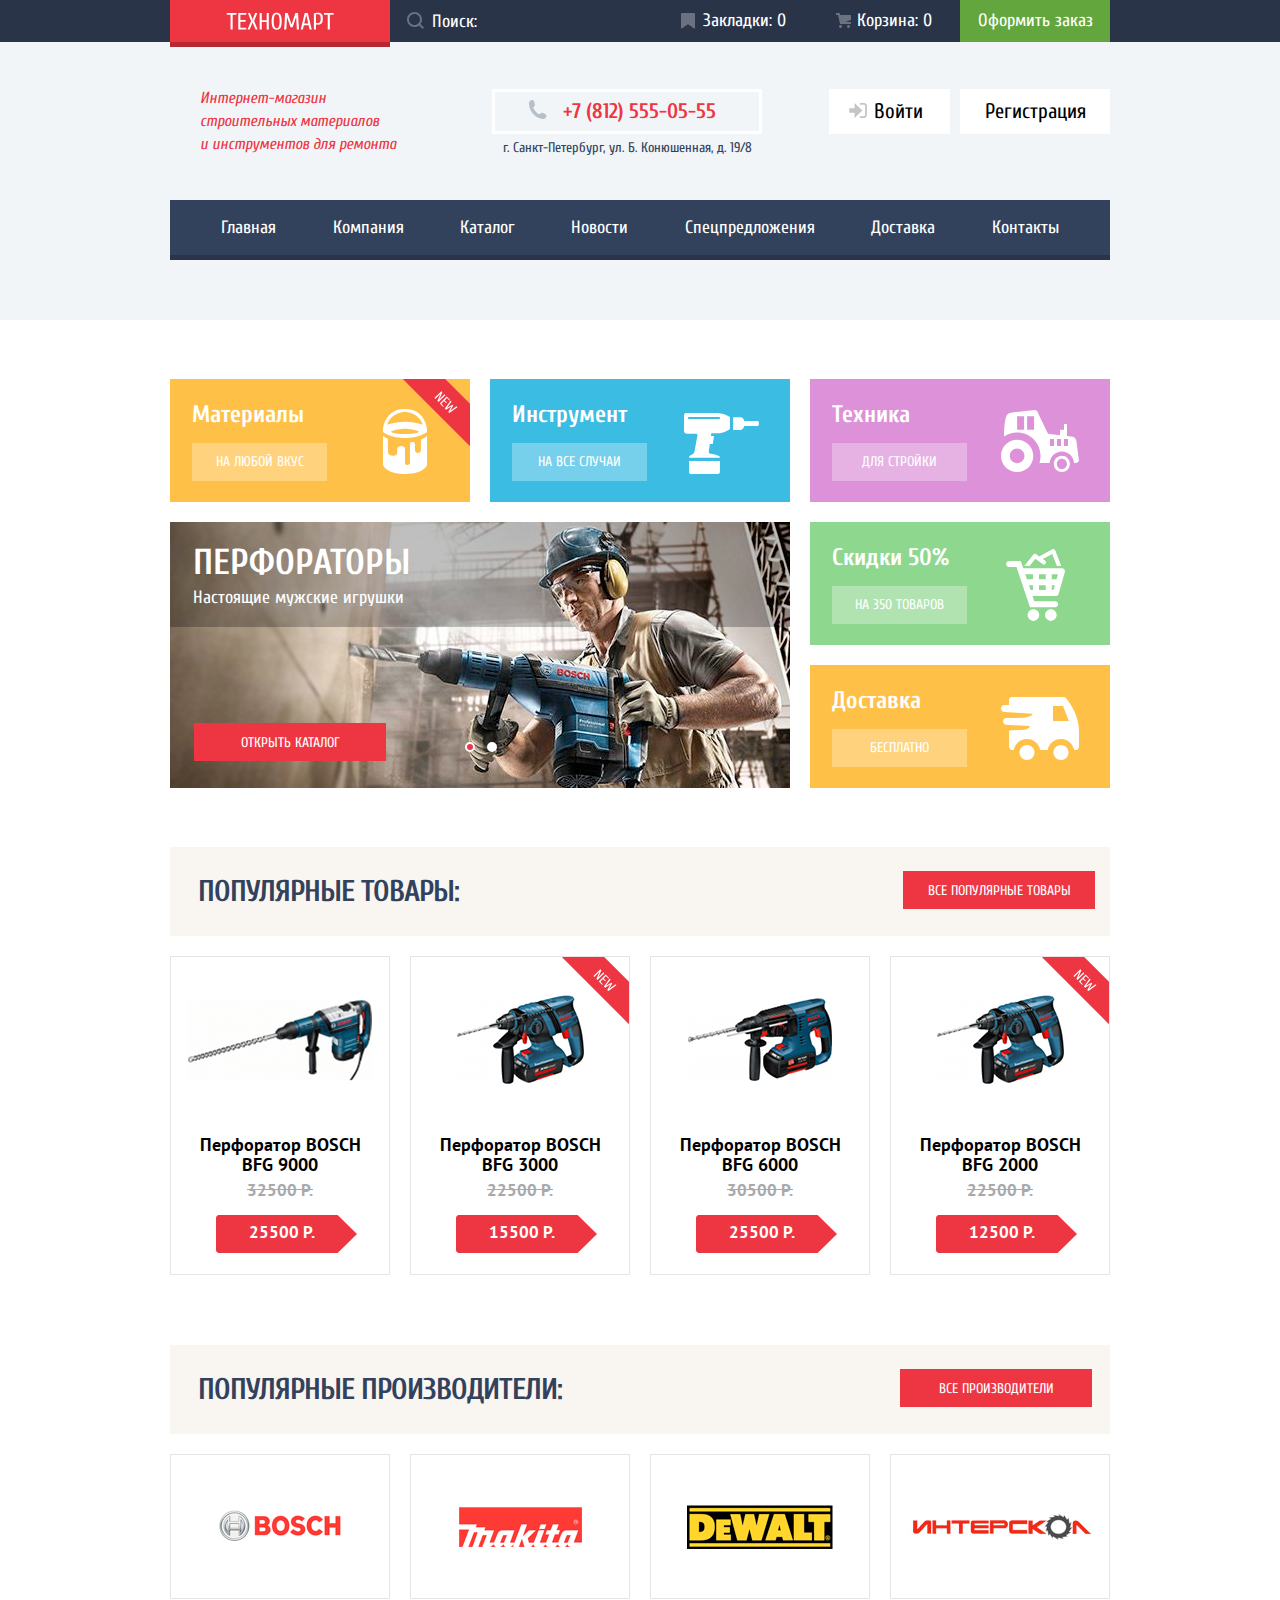
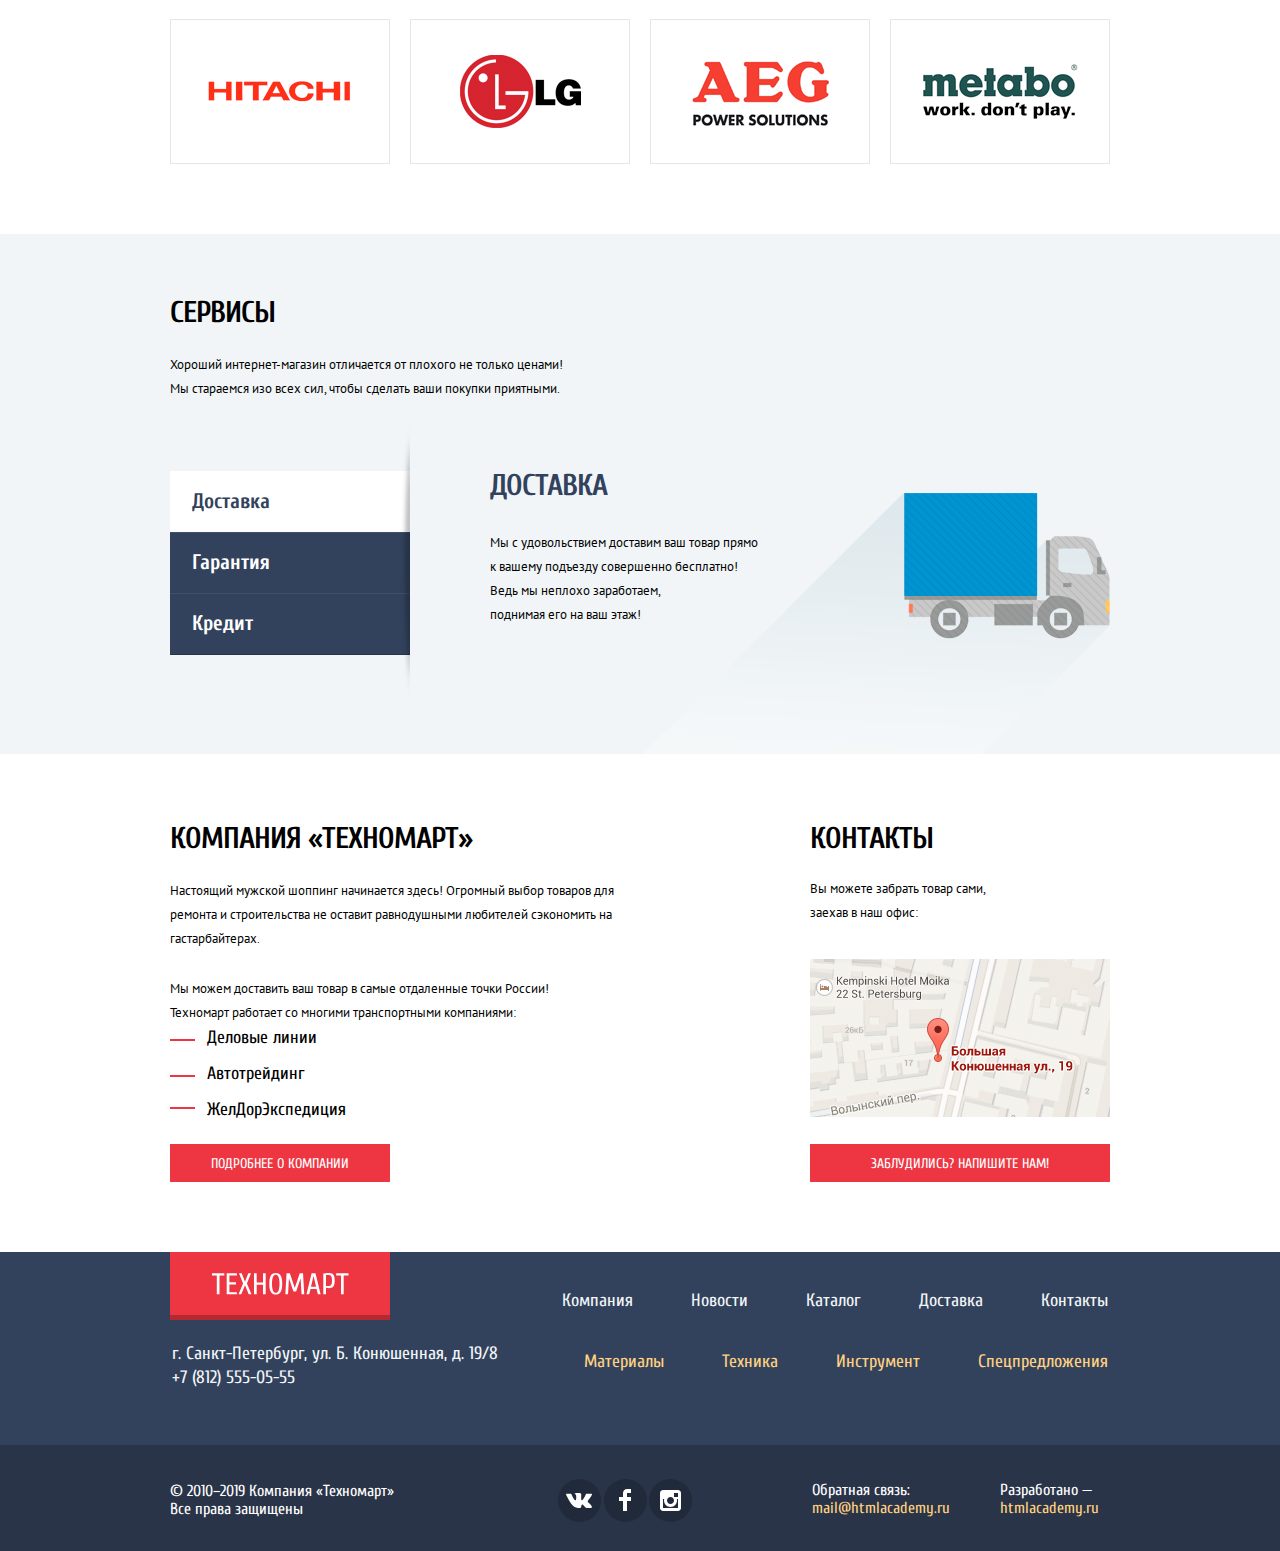
==== commit f811ffaf: "исправил критерий Б11, Д19, Д25" ====
--- a/index.html
+++ b/index.html
@@ -490,7 +490,7 @@
         <label for="email-email">Ваш e-mail:</label>
         <input type="email" class="write-us-email" id="email-email" name="email" placeholder="email@example.com">
       </div>
-      <div>
+      <div class="textarea">
         <label for="text-text">Текст письма:</label>
         <textarea name="comment" class="write-us-comment" id="text-text" rows="8" cols="50"
           placeholder="В свободной форме"></textarea>
--- a/css/style.min.css
+++ b/css/style.min.css
@@ -1 +1 @@
-:root{--base-black:#000000;--base-red:#ee3643;--base-white:#ffffff;--base-gray-light:#f1f5f7;--base-gray-extra-light:#f3f7f9;--base-gray-extra-light-adv:#f4f4f4;--base-gray-light-dark:#c5c5c5;--base-gray-middle-adv:#cfcfcf;--base-gray:#a9a9a9;--base-gray-adv:#ababab;--base-gray-middle:#d7dcde;--special-gray-lightest-opacity:#d8d8d8;--special-grey-dark-opacity:rgba(169, 169, 169, 0.3);--base-gray-dark-adv:#405069;--base-gray-dakest:#212a3a;--base-green:#63a63e;--base-green-lightest:#00ca74;--base-light-green:#8ed78f;--inner-background:#f9f5f0;--base-beige:#f7f3ec;--light-pink:#dc91d8;--base-gold:#ffd180;--base-gold-light:#ffda96;--success:#5fbb2d;--special-red:#ca2732;--special-red-dark:#ba2732;--special-gold:#ffc047;--special-blue:#3bbce3;--special-dark-blue:#32425c;--special-light-black:#293449;--base-gray-normal:#3d546f;--base-green-dark:#367315;--special-green-dark:#518534;--special-white-opacity:rgba(255, 255, 255, 0.3);--special-black-light:#161d29;--base-gray-double-estra-light:#e5e5e5;--base-gray-extra-lightest:#f1f5f7;--special-grey-light-opacity:#c5c5c54d;--special-black-opacity:rgba(0, 0, 0, 0.24);--special-black-adv-opacity:rgba(0, 0, 0, 0.15)}*,::after,::before{-webkit-box-sizing:border-box;box-sizing:border-box}.page{height:100%}.page-body{min-width:960px;margin:0;padding:0;font-family:Cuprum,Tahoma,sans-serif;font-size:18px;font-weight:400;line-height:24px;color:var(--base-white);min-height:100%;display:-ms-grid;display:grid;-ms-grid-rows:-webkit-min-content 1fr -webkit-min-content;-ms-grid-rows:min-content 1fr min-content;grid-template-rows:-webkit-min-content 1fr -webkit-min-content;grid-template-rows:min-content 1fr min-content;-ms-flex-line-pack:start;align-content:start}.visually-hidden{position:absolute;width:1px;height:1px;margin:-1px;border:0;padding:0;white-space:nowrap;-webkit-clip-path:inset(100%);clip-path:inset(100%);clip:rect(0 0 0 0);overflow:hidden}a{color:var(--base-white);text-decoration:none}img{max-width:100%;height:auto}.container{margin:0 auto;padding:0 10px;width:960px}.main-btn{display:block;outline:0;padding-top:11px;min-height:38px;font-size:14px;line-height:18px;text-transform:uppercase;text-align:center;background-color:var(--base-red)}.main-btn:focus,.main-btn:hover{background-color:var(--special-red)}.main-btn:active{background-color:var(--special-red-dark)}.main-header{display:-webkit-box;display:-ms-flexbox;display:flex;-webkit-box-orient:vertical;-webkit-box-direction:normal;-ms-flex-direction:column;flex-direction:column;background-color:var(--base-gray-light);min-width:100%}.main-header-top-bg{background-color:var(--special-light-black);min-height:42px}.main-header-top{position:relative;display:-webkit-box;display:-ms-flexbox;display:flex;-webkit-box-align:center;-ms-flex-align:center;align-items:center}.main-header-logo{display:block;position:absolute;width:220px;height:51px;margin-right:17px;padding-top:16px;background-color:var(--base-red);text-align:center;outline:0;-webkit-box-shadow:inset 0 -5px 0 var(--special-black-opacity);box-shadow:inset 0 -5px 0 var(--special-black-opacity)}.search{position:relative;margin-left:220px;display:-webkit-box;display:-ms-flexbox;display:flex;width:100%;height:42px}.search-input{background-color:var(--special-light-black);color:var(--base-white);border:none;height:100%;width:100%;font-size:18px;line-height:24px;padding-left:42px;outline:0}.search svg{position:absolute;left:17px;top:12px;opacity:.3}.search:hover svg{opacity:1}.search:focus{background-color:var(--base-white)}.search-input:focus+svg path{fill:var(--base-red)}.search-input::-webkit-input-placeholder{color:var(--base-white)}.search-input:focus{background-color:var(--base-white);color:var(--base-black)}.search-input::-moz-placeholder{color:var(--base-white)}.submenu-list{display:-webkit-box;display:-ms-flexbox;display:flex;-webkit-box-pack:end;-ms-flex-pack:end;justify-content:end;margin-right:0;margin-left:auto;height:100%}.submenu-list a{display:block;height:42px;text-align:center;margin:0;padding-top:9px;outline:0}.submenu-mark{position:relative;width:150px;padding-right:9px}.submenu-mark::before{content:"";position:absolute;width:14px;height:16px;background-image:url(../img/icons/icon-bookmark.svg);background-repeat:no-repeat;opacity:.3;top:13px;left:7px}.submenu-cart:focus::before,.submenu-cart:hover::before,.submenu-mark:focus::before,.submenu-mark:hover::before{opacity:1}.submenu-cart{position:relative;width:136px;padding-left:4px}.cart-catalog{padding-left:11px;background-color:var(--base-red)}.submenu-cart::before{content:"";position:absolute;width:15px;height:15px;top:13px;left:12px;background-image:url(../img/icons/icon-cart.svg);background-repeat:no-repeat;opacity:.3}.submenu-order{width:150px;background-color:var(--base-green)}.main-header-logo:active{background-color:var(--special-red-dark)}.submenu-cart:active,.submenu-mark:active{background-color:var(--special-black-light);opacity:.5}.submenu-order:active{opacity:.5}.submenu-order:focus,.submenu-order:hover{background-color:var(--success)}.personel-login{display:-webkit-box;display:-ms-flexbox;display:flex;-webkit-box-orient:vertical;-webkit-box-direction:normal;-ms-flex-direction:column;flex-direction:column;width:299px}.login{display:-webkit-box;display:-ms-flexbox;display:flex;-webkit-box-pack:center;-ms-flex-pack:center;justify-content:center;background-color:var(--base-white);height:45px;padding-top:12px;margin-bottom:7px}.personel-name{display:block;position:relative;margin:0;padding:0;padding-left:42px;padding-right:20px;color:var(--base-black);font-size:21px;line-height:21px;text-align:center;outline:0}.personel-name svg{position:absolute;left:0;top:1px}.personel-links{position:relative;display:-webkit-box;display:-ms-flexbox;display:flex;-ms-flex-pack:distribute;justify-content:space-around;padding-left:25px;padding-right:25px}.personel-links::after{position:absolute;content:"";background-color:var(--special-dark-blue);width:5px;height:5px;border-radius:50%;margin-top:-2px;margin-left:-16px;left:50%;top:50%}.personel-links a{font-size:16px;line-height:18px;text-align:center;color:var(--special-dark-blue)}.btn-logout{display:block;width:20px;height:17px;margin-top:4px;cursor:pointer}.personel-links a:focus,.personel-links a:hover{color:var(--base-red)}.personel-links a:active,.personel-name:active{color:var(--base-gray-light-dark)}.btn-logout:focus path,.btn-logout:hover path,.personel-name:focus path,.personel-name:hover path{fill:var(--special-dark-blue)}.btn-logout:active path,.personel-name:active path{fill:var(--base-gray-light-dark)}.main-header-about{display:-webkit-box;display:-ms-flexbox;display:flex;-webkit-box-pack:justify;-ms-flex-pack:justify;justify-content:space-between;-webkit-box-align:center;-ms-flex-align:center;align-items:center;min-height:158px}.header-desc{width:240px;color:var(--base-red);font-style:italic;font-size:16px;line-height:23px;margin:0;padding-left:30px}.find-us{width:270px;margin-top:7px;margin-left:15px}.сatalog-find-us{margin-left:26px}.сatalog-phone{padding-left:60px}.find-us .phone{display:block;position:relative;text-align:center;color:var(--base-red);font-size:21px;padding-top:4px;padding-bottom:5px;padding-left:24px;font-weight:700;line-height:30px;border:solid 3px var(--base-white);height:45px}.сatalog-find-us .phone{padding-left:32px}.phone::before{content:"";position:absolute;width:19px;height:19px;background-image:url(../img/icons/icon-phone.svg);background-repeat:no-repeat;top:8px;left:33px}.сatalog-find-us .phone::before{left:38px}.find-uss-addres{color:var(--special-dark-blue);font-size:14px;text-align:center;margin:0;margin-top:2px}.avtorisation{display:-webkit-box;display:-ms-flexbox;display:flex;-webkit-box-pack:justify;-ms-flex-pack:justify;justify-content:space-between;min-width:281px}.avtorisation a{display:block;height:45px;background-color:var(--base-white);color:var(--base-black);font-family:inherit;font-size:21px;line-height:21px;text-align:center;padding-top:12px;padding-right:9px;outline:0;cursor:pointer;margin-bottom:20px}.login-link{position:relative;width:121px}.login-link svg{padding-top:2px}.signin-link{width:150px;padding-left:10px}.login-link:focus,.login-link:hover,.signin-link:focus,.signin-link:hover{color:var(--base-red)}.login-link:focus path,.login-link:hover path{fill:var(--base-gray-normal)}.login-link:active,.signin-link:active{color:var(--base-gray-light-dark)}.header-nav{margin-bottom:60px;min-height:60px}.header-nav ul{margin:0;list-style:none}.header-nav-items{background-color:var(--special-dark-blue);-webkit-box-shadow:inset 0 -5px 0 var(--special-light-black);box-shadow:inset 0 -5px 0 var(--special-light-black);display:-webkit-box;display:-ms-flexbox;display:flex;-webkit-box-pack:justify;-ms-flex-pack:justify;justify-content:space-between;-ms-flex-wrap:wrap;flex-wrap:wrap;padding-left:23px;padding-right:23px}.header-nav-items li{-webkit-box-flex:1;-ms-flex-positive:1;flex-grow:1;min-height:60px;text-align:center;margin-left:auto;margin-right:auto;padding:0}.header-nav-items a{text-align:center;display:block;width:100%;height:100%;padding-top:16px;padding-bottom:20px;outline:0}.header-nav-items a:active,.header-nav-items a:focus,.header-nav-items a:hover{background-color:var(--special-light-black)}.header-nav-items a:active{opacity:.5}.catalog{display:-ms-grid;display:grid;-ms-grid-columns:220px 20px 1fr;grid-template-columns:220px 1fr;-ms-grid-rows:-webkit-min-content 20px -webkit-min-content 20px 1fr;-ms-grid-rows:min-content 20px min-content 20px 1fr;grid-template-rows:-webkit-min-content -webkit-min-content 1fr;grid-template-rows:min-content min-content 1fr;gap:20px;margin-top:20px;margin-bottom:46px}.catalog>:nth-child(1){-ms-grid-row:1;-ms-grid-column:1}.catalog>:nth-child(2){-ms-grid-row:1;-ms-grid-column:3}.catalog>:nth-child(3){-ms-grid-row:3;-ms-grid-column:1}.catalog>:nth-child(4){-ms-grid-row:3;-ms-grid-column:3}.catalog>:nth-child(5){-ms-grid-row:5;-ms-grid-column:1}.catalog>:nth-child(6){-ms-grid-row:5;-ms-grid-column:3}.beardcrumbs{grid-column:1/-1}.beardcrumbs ul{list-style:none;padding:0;margin:0}.beardcrumbs-list{display:-webkit-box;display:-ms-flexbox;display:flex;-webkit-box-pack:start;-ms-flex-pack:start;justify-content:flex-start;-ms-flex-wrap:wrap;flex-wrap:wrap}.home{background-image:url(../img/icons/icon-home.svg);background-repeat:no-repeat;width:14px;height:12px;margin-top:3px}.beardcrumbs-list li{position:relative}.beardcrumbs-list li:not(:first-child){margin-left:41px;margin-top:2px}.beardcrumbs-list li:not(:first-child)::before{content:"";position:absolute;width:8px;height:13px;background-image:url(../img/icons/Shape.svg);background-repeat:no-repeat;top:1px;left:-24px}.beardcrumbs-list a{display:block;font-family:"PT Sans",Tahoma,sans-serif;font-size:13px;line-height:18px;text-transform:uppercase;color:var(--base-black)}.filter,.sorting{font-family:"PT Sans",Tahoma,sans-serif;text-transform:uppercase;color:var(--base-black)}.filter{-ms-grid-column:1;grid-column:1/1;-ms-grid-row:3;-ms-grid-row-span:2;grid-row:3/5}.filter-sorting{height:38px;background-color:var(--base-beige);padding-left:18px;padding-top:10px}.filter-sorting h3,.sorting h3{font-weight:400;font-size:13px;line-height:18px;margin:0}.cost legend,.manufacturers legend,.power legend{font-weight:700;font-size:17px;line-height:30px}.cost legend{padding-top:14px;padding-bottom:11px}.manufacturers legend{padding-top:15px;padding-bottom:10px}.power legend{padding-top:18px;padding-bottom:20px}.filter-option{margin-bottom:19px;padding-left:37px}.cost,.manufacturers,.power{border:none;margin:0;padding:0}.cost,.manufacturers{border-bottom:1px solid var(--base-gray-double-estra-light)}.manufacturers-items,.power-items{font-size:15px;line-height:19px;text-transform:uppercase;margin:0;padding:0;list-style:none}.filter ul{margin:0;padding:0;list-style:none}.manufacturers-items li,.power li{position:relative;padding-top:8px;padding-bottom:10px}.manufacturers-items li:nth-child(4){padding-top:12px;padding-bottom:13px}.power li:first-child{padding-top:4px;padding-bottom:13px}.check-input,.radio-input{position:absolute;-webkit-appearance:none;-moz-appearance:none;appearance:none}.check{padding-left:35px;cursor:pointer}.check-box{position:absolute;width:23px;height:23px;background-image:url("data:image/svg+xml,%3Csvg width='24' height='23' viewBox='0 0 24 23' fill='none' xmlns='http://www.w3.org/2000/svg'%3E%3Cpath fill-rule='evenodd' clip-rule='evenodd' d='M3.16235 0H20.1624C21.8124 0 23.1624 1.35 23.1624 3V20C23.1624 21.65 21.8124 23 20.1624 23H3.16235C1.51235 23 0.162354 21.65 0.162354 20V3C0.162354 1.35 1.51235 0 3.16235 0ZM21.1624 3C21.1624 2.458 20.7044 2 20.1624 2H3.16235C2.62035 2 2.16235 2.458 2.16235 3V20C2.16235 20.542 2.62035 21 3.16235 21H20.1624C20.7044 21 21.1624 20.542 21.1624 20V3Z' fill='%23C5C5C5'/%3E%3C/svg%3E%0A");background-repeat:no-repeat;margin-left:23px;left:-22px;top:7px;cursor:pointer}.check-input:checked+.check-box{position:absolute;width:27px;height:23px;background-image:url("data:image/svg+xml,%3Csvg width='28' height='23' viewBox='0 0 28 23' fill='none' xmlns='http://www.w3.org/2000/svg'%3E%3Cpath d='M7.44735 7.48604L4.61835 10.315L12.4013 18.098L26.3333 4.16604L23.5053 1.33704L12.4013 12.439L7.44735 7.48604Z' fill='%23C5C5C5'/%3E%3Cpath d='M21.1624 20C21.1624 20.542 20.7044 21 20.1624 21H3.16235C2.62035 21 2.16235 20.542 2.16235 20V3C2.16235 2.458 2.62035 2 3.16235 2H20.0704L21.6554 0.415C21.2034 0.146542 20.688 0.00329969 20.1624 0H3.16235C1.51235 0 0.162354 1.35 0.162354 3V20C0.162354 21.65 1.51235 23 3.16235 23H20.1624C21.8124 23 23.1624 21.65 23.1624 20V10.171L21.1624 12.171V20Z' fill='%23C5C5C5'/%3E%3C/svg%3E%0A");background-repeat:no-repeat}.check-input:checked:focus+.check-box,.check-input:checked:hover+.check-box{background-image:url("data:image/svg+xml,%3Csvg width='27' height='23' viewBox='0 0 27 23' fill='none' xmlns='http://www.w3.org/2000/svg'%3E%3Cpath d='M7.44741 7.48604L4.61841 10.315L12.4014 18.098L26.3334 4.16604L23.5054 1.33704L12.4014 12.439L7.44741 7.48604Z' fill='%23B5B5B5'/%3E%3Cpath d='M21.1624 20C21.1624 20.542 20.7044 21 20.1624 21H3.16241C2.62041 21 2.16241 20.542 2.16241 20V3C2.16241 2.458 2.62041 2 3.16241 2H20.0704L21.6554 0.415C21.2034 0.146542 20.6881 0.00329969 20.1624 0H3.16241C1.51241 0 0.162415 1.35 0.162415 3V20C0.162415 21.65 1.51241 23 3.16241 23H20.1624C21.8124 23 23.1624 21.65 23.1624 20V10.171L21.1624 12.171V20Z' fill='%23B5B5B5'/%3E%3C/svg%3E%0A");background-repeat:no-repeat}.check-input:focus+.check-box,.check-input:hover+.check-box{background-image:url("data:image/svg+xml,%3Csvg width='24' height='23' viewBox='0 0 24 23' fill='none' xmlns='http://www.w3.org/2000/svg'%3E%3Cpath fill-rule='evenodd' clip-rule='evenodd' d='M3.16235 0H20.1624C21.8124 0 23.1624 1.35 23.1624 3V20C23.1624 21.65 21.8124 23 20.1624 23H3.16235C1.51235 23 0.162354 21.65 0.162354 20V3C0.162354 1.35 1.51235 0 3.16235 0ZM21.1624 3C21.1624 2.458 20.7044 2 20.1624 2H3.16235C2.62035 2 2.16235 2.458 2.16235 3V20C2.16235 20.542 2.62035 21 3.16235 21H20.1624C20.7044 21 21.1624 20.542 21.1624 20V3Z' fill='%23B5B5B5'/%3E%3C/svg%3E%0A");background-repeat:no-repeat}.check-input:disabled+.check-box{background-image:url("data:image/svg+xml,%3Csvg width='24' height='23' fill='none' xmlns='http://www.w3.org/2000/svg'%3E%3Cpath fill-rule='evenodd' clip-rule='evenodd' d='M3.162 0h17c1.65 0 3 1.35 3 3v17c0 1.65-1.35 3-3 3h-17c-1.65 0-3-1.35-3-3V3c0-1.65 1.35-3 3-3zm18 3c0-.542-.458-1-1-1h-17c-.542 0-1 .458-1 1v17c0 .542.458 1 1 1h17c.542 0 1-.458 1-1V3z' fill='%23B5B5B5' opacity='.3'/%3E%3C/svg%3E")}.check-input:checked:disabled+.check-box{background-image:url("data:image/svg+xml,%3Csvg width='27' height='23' fill='none' xmlns='http://www.w3.org/2000/svg'%3E%3Cg opacity='.3' fill='%23B5B5B5'%3E%3Cpath d='M7.447 7.486l-2.829 2.829 7.783 7.783L26.333 4.166l-2.828-2.829-11.104 11.102-4.954-4.953z'/%3E%3Cpath d='M21.162 20c0 .542-.458 1-1 1h-17c-.542 0-1-.458-1-1V3c0-.542.458-1 1-1H20.07L21.655.415A2.96 2.96 0 0020.162 0h-17c-1.65 0-3 1.35-3 3v17c0 1.65 1.35 3 3 3h17c1.65 0 3-1.35 3-3v-9.829l-2 2V20z'/%3E%3C/g%3E%3C/svg%3E")}.radio-box{position:absolute;width:26px;height:26px;background-image:url("data:image/svg+xml,%3Csvg width='26' height='25' viewBox='0 0 26 25' fill='none' xmlns='http://www.w3.org/2000/svg'%3E%3Cpath fill-rule='evenodd' clip-rule='evenodd' d='M0.162354 12.5C0.162354 5.597 5.75935 0 12.6624 0C19.5654 0 25.1624 5.597 25.1624 12.5C25.1624 19.403 19.5654 25 12.6624 25C5.75935 25 0.162354 19.403 0.162354 12.5ZM21.1624 12.5C21.1624 7.813 17.3494 4 12.6624 4C7.97535 4 4.16235 7.813 4.16235 12.5C4.16235 17.187 7.97535 21 12.6624 21C17.3494 21 21.1624 17.187 21.1624 12.5Z' fill='%23C5C5C5'/%3E%3C/svg%3E");background-repeat:no-repeat;margin-left:22px;left:-22px;top:3px}.radio-input:checked+.radio-box{background-image:url("data:image/svg+xml,%3Csvg width='26' height='25' viewBox='0 0 26 25' fill='none' xmlns='http://www.w3.org/2000/svg'%3E%3Cpath fill-rule='evenodd' clip-rule='evenodd' d='M0.162415 12.5C0.162415 5.597 5.75941 0 12.6624 0C19.5654 0 25.1624 5.597 25.1624 12.5C25.1624 19.403 19.5654 25 12.6624 25C5.75941 25 0.162415 19.403 0.162415 12.5ZM21.1624 12.5C21.1624 7.813 17.3494 4 12.6624 4C7.97541 4 4.16241 7.813 4.16241 12.5C4.16241 17.187 7.97541 21 12.6624 21C17.3494 21 21.1624 17.187 21.1624 12.5Z' fill='%23C5C5C5'/%3E%3Cpath d='M12.6624 17C15.1477 17 17.1624 14.9853 17.1624 12.5C17.1624 10.0147 15.1477 8 12.6624 8C10.1771 8 8.16241 10.0147 8.16241 12.5C8.16241 14.9853 10.1771 17 12.6624 17Z' fill='%23C5C5C5'/%3E%3C/svg%3E%0A");background-repeat:no-repeat}.radio-input:checked:focus+.radio-box,.radio-input:checked:hover+.radio-box{background-image:url("data:image/svg+xml,%3Csvg width='26' height='25' viewBox='0 0 26 25' fill='none' xmlns='http://www.w3.org/2000/svg'%3E%3Cpath fill-rule='evenodd' clip-rule='evenodd' d='M0.162415 12.5C0.162415 5.597 5.75941 0 12.6624 0C19.5654 0 25.1624 5.597 25.1624 12.5C25.1624 19.403 19.5654 25 12.6624 25C5.75941 25 0.162415 19.403 0.162415 12.5ZM21.1624 12.5C21.1624 7.813 17.3494 4 12.6624 4C7.97541 4 4.16241 7.813 4.16241 12.5C4.16241 17.187 7.97541 21 12.6624 21C17.3494 21 21.1624 17.187 21.1624 12.5Z' fill='%23B5B5B5'/%3E%3Cpath d='M12.6624 17C15.1477 17 17.1624 14.9853 17.1624 12.5C17.1624 10.0147 15.1477 8 12.6624 8C10.1771 8 8.16241 10.0147 8.16241 12.5C8.16241 14.9853 10.1771 17 12.6624 17Z' fill='%23B5B5B5'/%3E%3C/svg%3E%0A");background-repeat:no-repeat}.radio-input:focus+.radio-box,.radio-input:hover+.radio-box{background-image:url("data:image/svg+xml,%3Csvg width='26' height='25' viewBox='0 0 26 25' fill='none' xmlns='http://www.w3.org/2000/svg'%3E%3Cpath fill-rule='evenodd' clip-rule='evenodd' d='M0.162354 12.5C0.162354 5.597 5.75935 0 12.6624 0C19.5654 0 25.1624 5.597 25.1624 12.5C25.1624 19.403 19.5654 25 12.6624 25C5.75935 25 0.162354 19.403 0.162354 12.5ZM21.1624 12.5C21.1624 7.813 17.3494 4 12.6624 4C7.97535 4 4.16235 7.813 4.16235 12.5C4.16235 17.187 7.97535 21 12.6624 21C17.3494 21 21.1624 17.187 21.1624 12.5Z' fill='%23B5B5B5'/%3E%3C/svg%3E");background-repeat:no-repeat}.radio-input:disabled+.radio-box{background-image:url("data:image/svg+xml,%3Csvg width='27' height='27' viewBox='0 0 27 27' fill='none' xmlns='http://www.w3.org/2000/svg'%3E%3Cg opacity='0.3'%3E%3Cpath fill-rule='evenodd' clip-rule='evenodd' d='M1.16235 13.5C1.16235 6.597 6.75935 1 13.6624 1C20.5654 1 26.1624 6.597 26.1624 13.5C26.1624 20.403 20.5654 26 13.6624 26C6.75935 26 1.16235 20.403 1.16235 13.5ZM22.1624 13.5C22.1624 8.813 18.3494 5 13.6624 5C8.97535 5 5.16235 8.813 5.16235 13.5C5.16235 18.187 8.97535 22 13.6624 22C18.3494 22 22.1624 18.187 22.1624 13.5Z' fill='%23B5B5B5'/%3E%3Cpath d='M13.6624 0.5C6.48321 0.5 0.662354 6.32086 0.662354 13.5H1.66235C1.66235 6.87314 7.0355 1.5 13.6624 1.5V0.5ZM26.6624 13.5C26.6624 6.32086 20.8415 0.5 13.6624 0.5V1.5C20.2892 1.5 25.6624 6.87314 25.6624 13.5H26.6624ZM13.6624 26.5C20.8415 26.5 26.6624 20.6791 26.6624 13.5H25.6624C25.6624 20.1269 20.2892 25.5 13.6624 25.5V26.5ZM0.662354 13.5C0.662354 20.6791 6.48321 26.5 13.6624 26.5V25.5C7.0355 25.5 1.66235 20.1269 1.66235 13.5H0.662354ZM13.6624 5.5C18.0732 5.5 21.6624 9.08914 21.6624 13.5H22.6624C22.6624 8.53686 18.6255 4.5 13.6624 4.5V5.5ZM5.66235 13.5C5.66235 9.08914 9.2515 5.5 13.6624 5.5V4.5C8.69921 4.5 4.66235 8.53686 4.66235 13.5H5.66235ZM13.6624 21.5C9.2515 21.5 5.66235 17.9109 5.66235 13.5H4.66235C4.66235 18.4631 8.69921 22.5 13.6624 22.5V21.5ZM21.6624 13.5C21.6624 17.9109 18.0732 21.5 13.6624 21.5V22.5C18.6255 22.5 22.6624 18.4631 22.6624 13.5H21.6624Z' fill='black'/%3E%3C/g%3E%3C/svg%3E%0A");background-repeat:no-repeat}.radio-input:checked:disabled+.radio-box{background-image:url("data:image/svg+xml,%3Csvg width='26' height='25' viewBox='0 0 26 25' fill='none' xmlns='http://www.w3.org/2000/svg'%3E%3Cg opacity='0.3'%3E%3Cpath fill-rule='evenodd' clip-rule='evenodd' d='M0.162415 12.5C0.162415 5.597 5.75941 0 12.6624 0C19.5654 0 25.1624 5.597 25.1624 12.5C25.1624 19.403 19.5654 25 12.6624 25C5.75941 25 0.162415 19.403 0.162415 12.5ZM21.1624 12.5C21.1624 7.813 17.3494 4 12.6624 4C7.97541 4 4.16241 7.813 4.16241 12.5C4.16241 17.187 7.97541 21 12.6624 21C17.3494 21 21.1624 17.187 21.1624 12.5Z' fill='%23B5B5B5'/%3E%3Cpath d='M12.6624 17C15.1477 17 17.1624 14.9853 17.1624 12.5C17.1624 10.0147 15.1477 8 12.6624 8C10.1771 8 8.16241 10.0147 8.16241 12.5C8.16241 14.9853 10.1771 17 12.6624 17Z' fill='%23B5B5B5'/%3E%3C/g%3E%3C/svg%3E");background-repeat:no-repeat}.range-controls{position:relative;height:80px;padding:39px 20px;background-color:var(--base-beige);border-radius:5px;margin-bottom:10px}.range-controls .scale{height:2px;background:var(--base-gray-middle)}.range-controls .bar{width:70%;height:2px;background:var(--base-green-lightest)}.range-controls .toggle{position:absolute;top:31px;left:0;-webkit-box-sizing:content-box;box-sizing:content-box;width:4px;height:4px;padding:0;border:8px solid var(--base-white);background-color:var(--base-gray-adv);-webkit-box-shadow:0 2px 1px 0 var(--base-gray-middle-adv);box-shadow:0 2px 1px 0 var(--base-gray-middle-adv);border-radius:50%;cursor:pointer}.range-controls .toggle-min{left:18px}.range-controls .toggle-max{left:140px}.price-controls{position:relative;display:-webkit-box;display:-ms-flexbox;display:flex;-webkit-box-pack:justify;-ms-flex-pack:justify;justify-content:space-between;margin-bottom:24px}.price-controls::after{content:"";position:absolute;display:block;width:10px;height:1px;background-color:var(--base-black);right:50%;top:18px;margin-right:-5px}.price-controls input{width:95px;height:38px;text-align:center;border:none;border-radius:5px;font-family:inherit;font-size:inherit;padding:0 10px;background-color:var(--base-beige);line-height:18px;font-size:17px}.price-contorls input[type=number]{-moz-appearance:textfield;-webkit-appearance:textfield;appearance:textfield}input::-webkit-inner-spin-button,input::-webkit-outer-spin-button{-webkit-appearance:none;appearance:none}.manufacturers{padding-bottom:18px}.power{margin-bottom:27px}.sorting{display:-webkit-box;display:-ms-flexbox;display:flex;-webkit-box-pack:justify;-ms-flex-pack:justify;justify-content:space-between}.filter-btn{font-family:inherit;font-size:13px;line-height:18px;text-transform:uppercase;text-align:center;width:220px;height:38px;margin:0;background-color:var(--base-white);border:1px solid var(--base-gray-double-estra-light);cursor:pointer;outline:0}.filter-btn:focus,.filter-btn:hover{border-color:var(--special-grey-light-opacity);outline:0}.filter-btn:active{border-color:var(--base-red);outline:0}.sorting{background-color:var(--base-beige);padding-top:9px;padding-left:19px;grid-column:2/-1;-ms-grid-row:3;grid-row:3/3;padding-top:9px;padding-left:18px;height:38px}.sorting-list{display:-webkit-box;display:-ms-flexbox;display:flex;-webkit-box-pack:end;-ms-flex-pack:end;justify-content:flex-end;-ms-flex-wrap:wrap;flex-wrap:wrap;list-style:none;margin:0;padding:0;width:443px;margin-right:20px}.sorting-item{display:block;color:var(--base-black);opacity:.3;border-bottom:1px dotted var(--base-red);font-size:13px;line-height:18px;outline:0}.sort-current-items,.sort-current-items path{color:var(--base-red);fill:var(--base-red);opacity:1;border:none;pointer-events:none}.sorting-list li:not(:first-child):not(:last-child){margin-left:67px}.sorting-item:focus,.sorting-item:hover{color:var(--base-black);opacity:1;border-bottom:1px solid var(--base-red)}.sorting-item:active{border:none;color:var(--base-red)}.ascending-list{display:-webkit-box;display:-ms-flexbox;display:flex;-webkit-box-pack:justify;-ms-flex-pack:justify;justify-content:space-between;width:41px;margin-left:45px}.sorting-ascending,.sorting-descending{display:block;outline:0}.sorting-ascending{-webkit-transform:rotate(180deg);-ms-transform:rotate(180deg);transform:rotate(180deg);margin-top:-2px;margin-left:2px}.sorting-descending{margin-right:-3px;margin-top:-4px}.sorting-ascending:focus path,.sorting-ascending:hover path,.sorting-descending:focus path,.sorting-descending:hover path{fill:var(--base-black)}.sorting-ascending:active path,.sorting-descending:active path{fill:var(--base-red)}.offer-items{display:-ms-grid;display:grid;-ms-grid-columns:300px 20px 300px 20px 300px;grid-template-columns:300px 300px 300px;-ms-grid-rows:-webkit-min-content 20px -webkit-min-content 20px -webkit-min-content;-ms-grid-rows:min-content 20px min-content 20px min-content;grid-template-rows:-webkit-min-content -webkit-min-content -webkit-min-content;grid-template-rows:min-content min-content min-content;gap:20px;margin-top:59px;margin-bottom:59px}.offer-items>:nth-child(1){-ms-grid-row:1;-ms-grid-column:1}.offer-items>:nth-child(2){-ms-grid-row:1;-ms-grid-column:3}.offer-items>:nth-child(3){-ms-grid-row:1;-ms-grid-column:5}.offer-items>:nth-child(4){-ms-grid-row:3;-ms-grid-column:1}.offer-items>:nth-child(5){-ms-grid-row:3;-ms-grid-column:3}.offer-items>:nth-child(6){-ms-grid-row:3;-ms-grid-column:5}.offer-items>:nth-child(7){-ms-grid-row:5;-ms-grid-column:1}.offer-items>:nth-child(8){-ms-grid-row:5;-ms-grid-column:3}.offer-items>:nth-child(9){-ms-grid-row:5;-ms-grid-column:5}.item{position:relative;height:123px;width:300px;display:-webkit-box;display:-ms-flexbox;display:flex;-ms-flex-pack:distribute;justify-content:space-around;-webkit-box-orient:vertical;-webkit-box-direction:normal;-ms-flex-direction:column;flex-direction:column;padding-left:22px;padding-bottom:14px;padding-top:14px}.offer-title{margin:0;font-size:24px;font-weight:700;line-height:30px}.new-offer::before,.new-product::before{content:"";position:absolute;background-image:url(../img/new.svg);background-repeat:no-repeat;top:0;right:0;width:70px;height:70px;z-index:10}.materials{background-color:var(--special-gold);background-image:url(../img/icons/icon-1.svg);background-repeat:no-repeat;background-position:213px 30px}.tools{background-color:var(--special-blue);background-image:url(../img/icons/icon-2.svg);background-repeat:no-repeat;background-position:194px 34px}.technology{background-color:var(--light-pink);background-image:url(../img/icons/icon-3.svg);background-repeat:no-repeat;background-position:191px 31px}.discount{-ms-grid-row:2;-ms-grid-row-span:1;grid-row:2/3;background-color:var(--base-light-green);background-image:url(../img/icons/icon-4.svg);background-repeat:no-repeat;background-position:196px 26px}.dilivery{-ms-grid-row:3;-ms-grid-row-span:1;grid-row:3/4;-ms-grid-column:3;-ms-grid-column-span:1;grid-column:3/4;background-color:var(--special-gold);background-image:url(../img/icons/icon-5.svg);background-repeat:no-repeat;background-position:191px 32px}.offer-button{display:block;outline:0;width:135px;height:38px;padding:10px;font-size:14px;line-height:18px;background-color:var(--special-white-opacity);text-transform:uppercase;text-align:center;color:var(--base-white)}.offer-button:focus,.offer-button:hover{background-color:var(--special-grey-light-opacity)}.offer-button:active{background-color:var(--special-grey-dark-opacity)}.slider-wrapper{-ms-grid-row:2;-ms-grid-row-span:2;grid-row:2/4;-ms-grid-column:1;-ms-grid-column-span:2;grid-column:1/3;width:620px;height:266px}.slider-item{position:relative;background-color:var(--base-gray);width:620px;height:266px}.slider-items{position:relative;width:620px;height:266px}.slider-list{margin:0;padding:0;list-style:none}.slider-controls{position:absolute;left:50%;margin-left:-15px;bottom:36px;z-index:20;display:-webkit-box;display:-ms-flexbox;display:flex;width:32px;-webkit-box-pack:justify;-ms-flex-pack:justify;justify-content:space-between}.slider-toggle{padding:0;width:10px;height:10px;background-color:var(--base-white);border:2px solid var(--base-white);border-radius:50%;cursor:pointer}.slider-controls .current{background-color:var(--base-red)}.slide{display:none}.slide-active{display:block}.slider-arrows{position:absolute;left:24px;bottom:104px;z-index:20;display:-webkit-box;display:-ms-flexbox;display:flex;width:576px;-webkit-box-pack:justify;-ms-flex-pack:justify;justify-content:space-between}.slider-arrows button{padding:0;background-image:url(../img/icons/Shape-big.svg);border:none;background-color:transparent;width:23px;height:40px;cursor:pointer}.next{-webkit-transform:rotate(180deg);-ms-transform:rotate(180deg);transform:rotate(180deg)}.slider-item h3{position:absolute;margin:0;margin-top:19px;max-height:36px;overflow:hidden;top:4px;left:23px;font-size:36px;font-weight:700;line-height:36px;text-transform:uppercase}.slide-desc{position:absolute;margin:0;font-size:18px;line-height:24px;top:64px;left:23px;margin:0;margin-bottom:10px;max-height:20px;overflow:hidden}.slider-item .main-btn{position:absolute;width:192px;bottom:0;margin-left:24px;margin-bottom:27px}.catalog-title-bg{grid-column:1/-1;background-color:var(--base-gray-light);min-height:89px;padding-top:29px;padding-bottom:29px;padding-left:30px}.linear-title{font-family:Cuprum,Tahoma,sans-serif;text-transform:uppercase;font-size:30px;line-height:30px;letter-spacing:0;color:var(--special-light-black);margin:0;letter-spacing:-1px}.popular-products{display:-ms-grid;display:grid;gap:20px;margin-bottom:70px}.popular-products ul{list-style:none;margin:0;padding:0}.title-inner{display:-webkit-box;display:-ms-flexbox;display:flex;-webkit-box-pack:justify;-ms-flex-pack:justify;justify-content:space-between;-webkit-box-align:center;-ms-flex-align:center;align-items:center;height:89px;background-color:var(--inner-background)}.subtitle{margin:0;margin-left:28px;text-transform:uppercase;font-size:30px;line-height:30px;letter-spacing:-1px;color:var(--special-dark-blue);max-height:32px;overflow:hidden}.manufacturers-btn,.product-btn{min-width:192px;margin-bottom:4px}.title-inner .product-btn{margin-right:15px}.title-inner .manufacturers-btn{margin-right:18px}.popular-products-list{display:-ms-grid;display:grid;gap:20px;-ms-grid-columns:220px 20px 220px 20px 220px 20px 220px;grid-template-columns:220px 220px 220px 220px}.product-item{display:-webkit-box;display:-ms-flexbox;display:flex;-webkit-box-orient:vertical;-webkit-box-direction:normal;-ms-flex-direction:column;flex-direction:column;-webkit-box-pack:start;-ms-flex-pack:start;justify-content:flex-start;-webkit-box-align:center;-ms-flex-align:center;align-items:center;position:relative;border:1px solid var(--base-gray-double-estra-light);font-family:"PT Sans",Tahoma,sans-serif;color:var(--base-black);font-weight:700;font-size:17px;line-height:18px;text-align:center;padding:0;margin:0;padding-top:2px;outline:0}.product-item h3{font-size:18px;line-height:20px;font-weight:700;margin:0;margin-bottom:6px}.product-item .price{color:var(--base-gray);-webkit-text-decoration-line:line-through;text-decoration-line:line-through;text-transform:uppercase;margin:0;margin-bottom:16px;height:18px}.product-item .sale{position:relative;width:141px;height:38px;background-image:url(../img/red-button.svg);background-repeat:no-repeat;color:var(--base-white);margin:0;margin-bottom:21px;margin-left:13px;padding-top:8px;padding-right:9px}.product-inner{position:relative;display:-webkit-box;display:-ms-flexbox;display:flex;-webkit-box-orient:vertical;-webkit-box-direction:normal;-ms-flex-direction:column;flex-direction:column;-webkit-box-pack:center;-ms-flex-pack:center;justify-content:center;-ms-flex-line-pack:center;align-content:center;width:184px;height:164px;margin-bottom:12px}.img-inner{width:100%}.btn-inner{position:absolute;top:0;left:0;display:-webkit-box;display:-ms-flexbox;display:none;-webkit-box-orient:vertical;-webkit-box-direction:normal;-ms-flex-direction:column;flex-direction:column;-webkit-box-align:center;-ms-flex-align:center;align-items:center;width:184px;height:164px;padding-top:35px;background-color:var(--base-white)}.product-item:focus,.product-item:hover{-webkit-box-shadow:0 4px 20px var(--special-black-adv-opacity);box-shadow:0 4px 20px var(--special-black-adv-opacity)}.product-item:focus-within .btn-inner,.product-item:hover .btn-inner{display:-webkit-box;display:-ms-flexbox;display:flex}.btn-cart,.btn-mark{font-family:Cuprum,Tahoma,sans-serif;font-size:14px;line-height:18px;text-transform:uppercase;text-align:center;width:135px;height:38px;outline:0}.btn-cart{display:block;position:relative;background-color:var(--base-green);-webkit-box-shadow:inset 0 -3px 0 var(--base-green-dark);box-shadow:inset 0 -3px 0 var(--base-green-dark);margin-bottom:10px;border-radius:2px;font-weight:400;padding-top:10px;padding-left:12px}.btn-cart::before{position:absolute;content:"";width:15px;height:15px;background-image:url(../img/icons/icon-cart.svg);background-repeat:no-repeat;opacity:.3;left:30px}.btn-mark{color:var(--special-dark-blue);background:var(--base-white);border:3px solid var(--base-green);border-radius:2px}.btn-cart:focus,.btn-cart:hover{background-color:var(--success)}.btn-cart:active{background-color:var(--special-green-dark)}.btn-mark:focus,.btn-mark:hover{border:3px solid var(--special-dark-blue)}.btn-mark:active{opacity:.5}.products{display:-ms-grid;display:grid;gap:20px;margin-top:7px;margin-left:-1px}.products ul{list-style:none;padding:0;margin:0}.products-list{display:-ms-grid;display:grid;-ms-grid-columns:220px 20px 220px 20px 220px;grid-template-columns:220px 220px 220px;-webkit-column-gap:20px;-moz-column-gap:20px;column-gap:20px;row-gap:17px}.pagination-box{display:-webkit-box;display:-ms-flexbox;display:flex;-ms-flex-wrap:wrap;flex-wrap:wrap;-webkit-box-align:end;-ms-flex-align:end;align-items:flex-end;margin-top:27px}.pagination-box ul{list-style:none;margin:0;padding:0}.pagination-list{display:-webkit-box;display:-ms-flexbox;display:flex;-ms-flex-wrap:wrap;flex-wrap:wrap}.pagination-item{display:block;min-width:38px;height:38px;margin-right:10px;margin-bottom:10px;outline:0}.pagination-box .paginataion-next:focus,.pagination-box .paginataion-next:hover,.pagination-item:focus,.pagination-item:hover{border:1px solid var(--base-gray-light-dark)}.pagination-box .paginataion-next:active,.pagination-item:active{border:1px solid var(--base-red)}.pagination-box .paginataion-next,.pagination-item{border:solid 1px var(--base-gray);border-radius:2px;color:var(--base-black);text-align:center;padding-top:9px;font-family:"PT Sans",Tahoma,sans-serif;font-size:13px;line-height:18px;text-transform:uppercase}.pagination-box .paginataion-next,.pagination-item{font-family:"PT Sans",Tahoma,sans-serif;color:var(--base-black);font-size:13px;line-height:18px}.pagination-current{background-color:var(--base-red);color:var(--base-white);border:solid 1px var(--base-red);pointer-events:none}.paginataion-next{display:block;min-width:140px;height:38px;background-color:var(--base-white);margin-bottom:10px;outline:0}.popular-manufacturers{display:-ms-grid;display:grid;gap:20px;margin-bottom:70px}.popular-manufacturers-items{display:-ms-grid;display:grid;-ms-grid-columns:220px 20px 220px 20px 220px 20px 220px;grid-template-columns:220px 220px 220px 220px;gap:20px}.popular-manufacturers ul{margin:0;padding:0;list-style:none}.popular-manufacturers img{-o-object-fit:contain;object-fit:contain}.popular-manufacturers-items a{display:-webkit-box;display:-ms-flexbox;display:flex;outline:0;width:220px;height:145px;-webkit-box-pack:center;-ms-flex-pack:center;justify-content:center;-webkit-box-align:center;-ms-flex-align:center;align-items:center;border:solid 1px var(--base-gray-double-estra-light)}.popular-manufacturers-items a:focus,.popular-manufacturers-items a:hover{-webkit-box-shadow:0 4px 20px var(--special-black-adv-opacity);box-shadow:0 4px 20px var(--special-black-adv-opacity)}.popular-manufacturers-items a:active{opacity:.5;-webkit-box-shadow:0 4px 20px var(--special-black-adv-opacity);box-shadow:0 4px 20px var(--special-black-adv-opacity)}.services{display:-ms-grid;display:grid;grid-row:min-content min-content 1fr;grid-column:240px 1fr;-webkit-column-gap:80px;-moz-column-gap:80px;column-gap:80px}.services h2{font-size:30px;line-height:30px;text-transform:uppercase;color:var(--base-black);-ms-grid-column:1;-ms-grid-column-span:2;grid-column:1/3;margin-top:64px;letter-spacing:-1px}.services p{margin:0;margin-bottom:70px;-ms-grid-column:1;-ms-grid-column-span:2;grid-column:1/3}.inner,.services{background:var(--base-gray-light)}.text{font-family:"PT Sans",Tahoma,sans-serif;color:var(--base-black);font-size:13px;line-height:24px}.services ul{list-style:none;margin:0;padding:0}.services-item{position:relative;-ms-grid-row:3;-ms-grid-row-span:1;grid-row:3/4;-ms-grid-column:1;grid-column:1/1;padding-bottom:90px}.services-item::after{position:absolute;content:"";background-image:url(../img/shadow.png);background-repeat:no-repeat;width:10px;height:279px;right:0;top:-46px;z-index:5}.services-btn{border:none;width:240px;height:61px;color:var(--base-white);padding-left:22px;font-weight:700;font-size:21px;line-height:30px;text-align:left;outline:0;cursor:pointer;background-color:var(--special-dark-blue);-webkit-box-shadow:0 1px 0 var(--special-light-black),inset 0 1px 0 var(--base-gray-dark-adv);box-shadow:0 1px 0 var(--special-light-black),inset 0 1px 0 var(--base-gray-dark-adv)}.services-btn:disabled{pointer-events:none}.current-btn{background-color:var(--base-white);-webkit-box-shadow:0 1px 0 var(--base-white);box-shadow:0 1px 0 var(--base-white);color:var(--special-dark-blue)}.services-btn:focus,.services-btn:hover{background-color:var(--special-light-black)}.services-btn:active{background-color:var(--base-white);color:var(--special-dark-blue);-webkit-box-shadow:0 1px 0 var(--base-white);box-shadow:0 1px 0 var(--base-white)}.credit-btn{width:195px}.items-desc{list-style:none;-ms-grid-row:3;-ms-grid-row-span:1;grid-row:3/4;-ms-grid-column:3;-ms-grid-column-span:-1;grid-column:3/2;display:-ms-grid;display:grid}.item-desc h3{font-size:30px;line-height:30px;text-transform:uppercase;color:var(--special-dark-blue);margin:0;margin-bottom:30px;letter-spacing:-1px}.item-desc{display:none;grid-row:1/-1;-ms-grid-column:1;-ms-grid-column-span:1;grid-column:1/2;width:620px;min-height:283px}.serv-item-active{display:block}.desc-delivery{background-image:url(../img/bg-delivery.png);background-repeat:no-repeat;background-position:bottom right}.desc-guarantee{background-image:url(../img/bg-guarantee.png);background-repeat:no-repeat;background-position:bottom right}.desc-credit{background-image:url(../img/bg-credit.png);background-repeat:no-repeat;background-position:bottom right}.about-us-box{display:-webkit-box;display:-ms-flexbox;display:flex;-webkit-box-pack:justify;-ms-flex-pack:justify;justify-content:space-between;margin-bottom:70px;margin-top:70px}.about-us{display:-webkit-box;display:-ms-flexbox;display:flex;-webkit-box-orient:vertical;-webkit-box-direction:normal;-ms-flex-direction:column;flex-direction:column;-webkit-box-pack:justify;-ms-flex-pack:justify;justify-content:space-between;max-width:478px;min-height:356px}.transport-items{font-size:18px;line-height:24px;margin:0;padding:0}.transport-items li{position:relative;list-style:none;padding-left:37px;color:var(--base-black)}.transport-items li:not(:last-child){margin-bottom:12px}.transport-items li::before{position:absolute;content:"";width:25px;height:2px;background-image:url(../img/marker.svg);background-repeat:no-repeat;top:13px;left:0}.transport-items li:last-child::before{top:9px}.contacts{display:-webkit-box;display:-ms-flexbox;display:flex;-webkit-box-orient:vertical;-webkit-box-direction:normal;-ms-flex-direction:column;flex-direction:column;-webkit-box-pack:justify;-ms-flex-pack:justify;justify-content:space-between;max-width:300px;min-height:356px}.about-us h2,.contacts h2{font-size:30px;line-height:30px;text-transform:uppercase;color:var(--base-black);margin:0;letter-spacing:-1px}.about-us p{margin:0;margin-top:24px}.contacts p{margin:0;margin-top:23px}.contacts .map-link{padding-top:24px;margin-top:10px}.about-us .main-btn{width:220px;margin-top:20px}.contacts .main-btn{margin:0;margin-top:20px;width:100%}.about-products{padding-bottom:69px;padding-top:68px}.about-products h2,.about-products p{padding:0;margin:0}.about-products h2{font-size:30px;line-height:30px;color:var(--base-black);text-transform:uppercase;margin-bottom:25px;letter-spacing:-.7px}.main-footer{background:var(--special-dark-blue)}.footer-nav-box{display:-webkit-box;display:-ms-flexbox;display:flex;-webkit-box-pack:justify;-ms-flex-pack:justify;justify-content:space-between;min-height:193px}.footer-logo-contacts{display:-webkit-box;display:-ms-flexbox;display:flex;-webkit-box-orient:vertical;-webkit-box-direction:normal;-ms-flex-direction:column;flex-direction:column;-webkit-box-flex:1;-ms-flex-positive:1;flex-grow:1;min-width:321px}.logo-footer{display:block;width:220px;height:68px;background-color:var(--base-red);-webkit-box-shadow:inset 0 -5px 0 var(--special-black-opacity);box-shadow:inset 0 -5px 0 var(--special-black-opacity);text-align:center;padding-top:20px}.footer-find-us{margin:0;margin-top:22px;padding-left:2px;color:var(--base-gray-light)}.footer-find-us a{color:var(--base-gray-light)}.footer-nav-list{display:-webkit-box;display:-ms-flexbox;display:flex;-webkit-box-orient:vertical;-webkit-box-direction:normal;-ms-flex-direction:column;flex-direction:column;text-align:center;-webkit-box-flex:1;-ms-flex-positive:1;flex-grow:1}.footer-nav-list .nav-items,.footer-nav-list .subnav-items{display:-webkit-box;display:-ms-flexbox;display:flex;-webkit-box-pack:end;-ms-flex-pack:end;justify-content:flex-end;-ms-flex-wrap:wrap;flex-wrap:wrap;padding-top:37px;padding-right:2px;color:var(--base-gray-light)}.footer-nav-list a:not(last-child){margin-left:58px}.nav-items a{color:var(--base-gray-light);outline:0}.nav-items,.subnav-items{list-style:none;padding:0;margin:0}.subnav-items a{color:var(--base-gold);outline:0}.nav-items a:focus,.nav-items a:hover,.subnav-items a:focus,.subnav-items a:hover{text-decoration:underline}.nav-items a:active{opacity:.5;text-decoration:none}.subnav-items a:active{color:var(--base-gold);opacity:.5;text-decoration:none}.footer-inner{background-color:var(--special-light-black)}.email a,.site a{color:var(--base-gold)}.email a:focus,.email a:hover,.site a:focus,.site a:hover{text-decoration:underline}.email a:active,.site a:active{color:var(--base-red);text-decoration:none}.email,.footer-copyright-text,.site{font-size:16px;line-height:18px;margin:0;margin-top:36px}.footer-social{margin:0;padding:0;margin-top:34px;margin-bottom:29px;margin-left:43px;width:136px}.social-item{display:-webkit-box;display:-ms-flexbox;display:flex;outline:0;-webkit-box-align:center;-ms-flex-align:center;align-items:center;-webkit-box-pack:center;-ms-flex-pack:center;justify-content:center;width:43px;height:43px;background-color:var(--base-gray-dakest);border-radius:50%}.social-item:active,.social-item:focus,.social-item:hover{background-color:var(--base-red)}.footer-social ul{list-style:none;margin:0 auto;padding:0}.social-items{display:-webkit-box;display:-ms-flexbox;display:flex;-ms-flex-wrap:wrap;flex-wrap:wrap;-webkit-box-pack:justify;-ms-flex-pack:justify;justify-content:space-between}.social-items li{margin-right:2px}.copyright{display:-webkit-box;display:-ms-flexbox;display:flex;-webkit-box-pack:end;-ms-flex-pack:end;justify-content:flex-end}.footer-copyright-text{width:227px;margin:0;margin-top:21px;margin-right:auto}.site{max-width:137px;margin-left:auto;margin-right:51px;margin-top:36px}.email{max-width:98px;margin-right:12px;margin-top:36px}.email a,.site a{outline:0}.popup-writeus{display:-webkit-box;display:-ms-flexbox;display:flex;position:relative;-webkit-box-pack:center;-ms-flex-pack:center;justify-content:center;-webkit-box-align:center;-ms-flex-align:center;align-items:center;width:620px;height:430px;font-size:13px;z-index:100}.popup{position:fixed;top:0;left:0;right:0;bottom:0;display:none;background-color:var(--base-white);border-top:solid 7px var(--base-red);-webkit-box-shadow:0 4px 20px var(--special-black-adv-opacity);box-shadow:0 4px 20px var(--special-black-adv-opacity);margin:auto}.popup-show{display:block}.write-us-form{display:-webkit-box;display:-ms-flexbox;display:flex;-webkit-box-pack:justify;-ms-flex-pack:justify;justify-content:space-between;-webkit-box-align:center;-ms-flex-align:center;align-items:center;-ms-flex-wrap:wrap;flex-wrap:wrap;width:460px;z-index:10;margin-top:-5px}.write-us-form label{display:block;width:220px;margin-bottom:15px;margin-top:5px;letter-spacing:0;font-size:18px;line-height:24px;color:var(--base-black)}.textarea label{margin-top:-4px;margin-bottom:11px}.write-us-form input,textarea{font-family:"PT Sans",Tahoma,sans-serif;border:2px solid var(--base-gray-light-dark);border-radius:2px;line-height:24px}.write-us-form textarea{width:460px;height:114px;padding-left:12px;border-radius:2px;margin-bottom:74px;padding-top:7px;resize:none}.write-us-form input{width:220px;height:38px;margin-bottom:15px;padding-left:11px;margin-top:-5px}.write-us-form .main-btn{width:460px;height:38px;color:var(--base-white);border:none;font-size:14px;line-height:18px;margin-top:-5px;padding-top:5px}.popup-close{position:absolute;top:11px;right:11px;width:21px;height:21px;background-image:url(../img/icons/icon-close.svg);background-repeat:no-repeat;background-color:transparent;border:0;cursor:pointer}.send-btn-inner{position:absolute;bottom:0;left:0;background:var(--base-gray-extra-light-adv);width:620px;height:112px;z-index:0}.add-cart-popup{width:620px;height:282px;z-index:100}.add-cart-popup-inner{display:-webkit-box;display:-ms-flexbox;display:flex;-webkit-box-orient:horizontal;-webkit-box-direction:normal;-ms-flex-direction:row;flex-direction:row;-webkit-box-align:center;-ms-flex-align:center;align-items:center;-webkit-box-pack:justify;-ms-flex-pack:justify;justify-content:space-between;-ms-flex-wrap:wrap;flex-wrap:wrap;width:394px;min-height:227px;margin:0 auto;margin-top:39px}.add-cart-popup p{position:relative;font-weight:700;color:var(--base-black);font-size:24px;line-height:30px;text-align:center;width:100%;margin:0;padding-bottom:48px}.add-cart-popup p::before{content:"";position:absolute;width:66px;height:66px;background-image:url(../img/icons/icon-mark.svg);background-repeat:no-repeat;top:-20px;left:-32px}.cart-btn-inner{position:absolute;width:620px;height:112px;left:0;bottom:0;background-color:var(--base-gray-extra-light-adv);z-index:-1}.add-cart-popup a{width:192px}.continue{width:192px;height:38px;border:none;background-color:var(--base-white);font-family:inherit;font-size:14px;line-height:18px;text-transform:uppercase;padding:0;cursor:pointer;padding-left:5px;padding-top:4px}.add-cart-popup-inner .main-btn{padding-left:3px}.popup-map{width:943px;height:449px;z-index:100}
+:root{--base-black:#000000;--base-red:#ee3643;--base-white:#ffffff;--base-gray-light:#f1f5f7;--base-gray-extra-light:#f3f7f9;--base-gray-extra-light-adv:#f4f4f4;--base-gray-light-dark:#c5c5c5;--base-gray-middle-adv:#cfcfcf;--base-gray:#a9a9a9;--base-gray-adv:#ababab;--base-gray-middle:#d7dcde;--special-gray-lightest-opacity:#d8d8d8;--special-grey-dark-opacity:rgba(169, 169, 169, 0.3);--base-gray-dark-adv:#405069;--base-gray-dakest:#212a3a;--base-green:#63a63e;--base-green-lightest:#00ca74;--base-light-green:#8ed78f;--inner-background:#f9f5f0;--base-beige:#f7f3ec;--light-pink:#dc91d8;--base-gold:#ffd180;--base-gold-light:#ffda96;--success:#5fbb2d;--special-red:#ca2732;--special-red-dark:#ba2732;--special-gold:#ffc047;--special-blue:#3bbce3;--special-dark-blue:#32425c;--special-light-black:#293449;--base-gray-normal:#3d546f;--base-green-dark:#367315;--special-green-dark:#518534;--special-white-opacity:rgba(255, 255, 255, 0.3);--special-black-light:#161d29;--base-gray-double-estra-light:#e5e5e5;--base-gray-extra-lightest:#f1f5f7;--special-grey-light-opacity:#c5c5c54d;--special-black-opacity:rgba(0, 0, 0, 0.24);--special-black-adv-opacity:rgba(0, 0, 0, 0.15)}*,::after,::before{-webkit-box-sizing:border-box;box-sizing:border-box}.page{height:100%}.page-body{min-width:960px;margin:0;padding:0;font-family:Cuprum,Tahoma,sans-serif;font-size:18px;font-weight:400;line-height:24px;color:var(--base-white);min-height:100%;display:-ms-grid;display:grid;-ms-grid-rows:-webkit-min-content 1fr -webkit-min-content;-ms-grid-rows:min-content 1fr min-content;grid-template-rows:-webkit-min-content 1fr -webkit-min-content;grid-template-rows:min-content 1fr min-content;-ms-flex-line-pack:start;align-content:start}.visually-hidden{position:absolute;width:1px;height:1px;margin:-1px;border:0;padding:0;white-space:nowrap;-webkit-clip-path:inset(100%);clip-path:inset(100%);clip:rect(0 0 0 0);overflow:hidden}a{color:var(--base-white);text-decoration:none}img{max-width:100%;height:auto}.container{margin:0 auto;padding:0 10px;width:960px}.main-btn{display:block;outline:0;padding-top:11px;min-height:38px;font-size:14px;line-height:18px;text-transform:uppercase;text-align:center;background-color:var(--base-red)}.main-btn:focus,.main-btn:hover{background-color:var(--special-red)}.main-btn:active{background-color:var(--special-red-dark)}.main-header{display:-webkit-box;display:-ms-flexbox;display:flex;-webkit-box-orient:vertical;-webkit-box-direction:normal;-ms-flex-direction:column;flex-direction:column;background-color:var(--base-gray-light);min-width:100%}.main-header-top-bg{background-color:var(--special-light-black);min-height:42px}.main-header-top{position:relative;display:-webkit-box;display:-ms-flexbox;display:flex;-webkit-box-align:center;-ms-flex-align:center;align-items:center}.main-header-logo{display:block;position:absolute;width:220px;height:51px;margin-right:17px;padding-top:16px;background-color:var(--base-red);text-align:center;outline:0;-webkit-box-shadow:inset 0 -5px 0 var(--special-black-opacity);box-shadow:inset 0 -5px 0 var(--special-black-opacity)}.search{position:relative;margin-left:220px;display:-webkit-box;display:-ms-flexbox;display:flex;width:100%;height:42px}.search-input{background-color:var(--special-light-black);color:var(--base-white);border:none;height:100%;width:100%;font-size:18px;line-height:24px;padding-left:42px;outline:0}.search svg{position:absolute;left:17px;top:12px;opacity:.3}.search:hover svg{opacity:1}.search:focus{background-color:var(--base-white)}.search-input:focus+svg path{fill:var(--base-red)}.search-input::-webkit-input-placeholder{color:var(--base-white)}.search-input:focus{background-color:var(--base-white);color:var(--base-black)}.search-input::-moz-placeholder{color:var(--base-white)}.submenu-list{display:-webkit-box;display:-ms-flexbox;display:flex;-webkit-box-pack:end;-ms-flex-pack:end;justify-content:end;margin-right:0;margin-left:auto;height:100%}.submenu-list a{display:block;height:42px;text-align:center;margin:0;padding-top:9px;outline:0}.submenu-mark{position:relative;width:150px;padding-right:9px}.submenu-mark::before{content:"";position:absolute;width:14px;height:16px;background-image:url(../img/icons/icon-bookmark.svg);background-repeat:no-repeat;opacity:.3;top:13px;left:7px}.submenu-cart:focus::before,.submenu-cart:hover::before,.submenu-mark:focus::before,.submenu-mark:hover::before{opacity:1}.submenu-cart{position:relative;width:136px;padding-left:4px}.cart-catalog{padding-left:11px;background-color:var(--base-red)}.submenu-cart::before{content:"";position:absolute;width:15px;height:15px;top:13px;left:12px;background-image:url(../img/icons/icon-cart.svg);background-repeat:no-repeat;opacity:.3}.submenu-order{width:150px;background-color:var(--base-green)}.main-header-logo:active{background-color:var(--special-red-dark)}.submenu-cart:active,.submenu-mark:active{background-color:var(--special-black-light);opacity:.5}.submenu-order:active{opacity:.5}.submenu-order:focus,.submenu-order:hover{background-color:var(--success)}.personel-login{display:-webkit-box;display:-ms-flexbox;display:flex;-webkit-box-orient:vertical;-webkit-box-direction:normal;-ms-flex-direction:column;flex-direction:column;width:299px}.login{display:-webkit-box;display:-ms-flexbox;display:flex;-webkit-box-pack:center;-ms-flex-pack:center;justify-content:center;background-color:var(--base-white);height:45px;padding-top:12px;margin-bottom:7px}.personel-name{display:block;position:relative;margin:0;padding:0;padding-left:42px;padding-right:20px;color:var(--base-black);font-size:21px;line-height:21px;text-align:center;outline:0}.personel-name svg{position:absolute;left:0;top:1px}.personel-links{position:relative;display:-webkit-box;display:-ms-flexbox;display:flex;-ms-flex-pack:distribute;justify-content:space-around;padding-left:25px;padding-right:25px}.personel-links::after{position:absolute;content:"";background-color:var(--special-dark-blue);width:5px;height:5px;border-radius:50%;margin-top:-2px;margin-left:-16px;left:50%;top:50%}.personel-links a{font-size:16px;line-height:18px;text-align:center;color:var(--special-dark-blue)}.btn-logout{display:block;width:20px;height:17px;margin-top:4px;cursor:pointer}.personel-links a:focus,.personel-links a:hover{color:var(--base-red)}.personel-links a:active,.personel-name:active{color:var(--base-gray-light-dark)}.btn-logout:focus path,.btn-logout:hover path,.personel-name:focus path,.personel-name:hover path{fill:var(--special-dark-blue)}.btn-logout:active path,.personel-name:active path{fill:var(--base-gray-light-dark)}.main-header-about{display:-webkit-box;display:-ms-flexbox;display:flex;-webkit-box-pack:justify;-ms-flex-pack:justify;justify-content:space-between;-webkit-box-align:center;-ms-flex-align:center;align-items:center;min-height:158px}.header-desc{width:240px;color:var(--base-red);font-style:italic;font-size:16px;line-height:23px;margin:0;padding-left:30px}.find-us{width:270px;margin-top:7px;margin-left:15px}.сatalog-find-us{margin-left:26px}.сatalog-phone{padding-left:60px}.find-us .phone{display:block;position:relative;text-align:center;color:var(--base-red);font-size:21px;padding-top:4px;padding-bottom:5px;padding-left:24px;font-weight:700;line-height:30px;border:solid 3px var(--base-white);height:45px}.сatalog-find-us .phone{padding-left:32px}.phone::before{content:"";position:absolute;width:19px;height:19px;background-image:url(../img/icons/icon-phone.svg);background-repeat:no-repeat;top:8px;left:33px}.сatalog-find-us .phone::before{left:38px}.find-uss-addres{color:var(--special-dark-blue);font-size:14px;text-align:center;margin:0;margin-top:2px}.avtorisation{display:-webkit-box;display:-ms-flexbox;display:flex;-webkit-box-pack:justify;-ms-flex-pack:justify;justify-content:space-between;min-width:281px}.avtorisation a{display:block;height:45px;background-color:var(--base-white);color:var(--base-black);font-family:inherit;font-size:21px;line-height:21px;text-align:center;padding-top:12px;padding-right:9px;outline:0;cursor:pointer;margin-bottom:20px}.login-link{position:relative;width:121px}.login-link svg{padding-top:2px}.signin-link{width:150px;padding-left:10px}.login-link:focus,.login-link:hover,.signin-link:focus,.signin-link:hover{color:var(--base-red)}.login-link:focus path,.login-link:hover path{fill:var(--base-gray-normal)}.login-link:active,.signin-link:active{color:var(--base-gray-light-dark)}.header-nav{margin-bottom:60px;min-height:60px}.header-nav ul{margin:0;list-style:none}.header-nav-items{background-color:var(--special-dark-blue);-webkit-box-shadow:inset 0 -5px 0 var(--special-light-black);box-shadow:inset 0 -5px 0 var(--special-light-black);display:-webkit-box;display:-ms-flexbox;display:flex;-webkit-box-pack:justify;-ms-flex-pack:justify;justify-content:space-between;-ms-flex-wrap:wrap;flex-wrap:wrap;padding-left:23px;padding-right:23px}.header-nav-items li{-webkit-box-flex:1;-ms-flex-positive:1;flex-grow:1;min-height:60px;text-align:center;margin-left:auto;margin-right:auto;padding:0}.header-nav-items a{text-align:center;display:block;width:100%;height:100%;padding-top:16px;padding-bottom:20px;outline:0}.header-nav-items a:active,.header-nav-items a:focus,.header-nav-items a:hover{background-color:var(--special-light-black)}.header-nav-items a:active{opacity:.5}.catalog{display:-ms-grid;display:grid;-ms-grid-columns:220px 20px 1fr;grid-template-columns:220px 1fr;-ms-grid-rows:-webkit-min-content 20px -webkit-min-content 20px 1fr;-ms-grid-rows:min-content 20px min-content 20px 1fr;grid-template-rows:-webkit-min-content -webkit-min-content 1fr;grid-template-rows:min-content min-content 1fr;gap:20px;margin-top:20px;margin-bottom:46px}.catalog>:nth-child(1){-ms-grid-row:1;-ms-grid-column:1}.catalog>:nth-child(2){-ms-grid-row:1;-ms-grid-column:3}.catalog>:nth-child(3){-ms-grid-row:3;-ms-grid-column:1}.catalog>:nth-child(4){-ms-grid-row:3;-ms-grid-column:3}.catalog>:nth-child(5){-ms-grid-row:5;-ms-grid-column:1}.catalog>:nth-child(6){-ms-grid-row:5;-ms-grid-column:3}.beardcrumbs{grid-column:1/-1}.beardcrumbs ul{list-style:none;padding:0;margin:0}.beardcrumbs-list{display:-webkit-box;display:-ms-flexbox;display:flex;-webkit-box-pack:start;-ms-flex-pack:start;justify-content:flex-start;-ms-flex-wrap:wrap;flex-wrap:wrap}.home{background-image:url(../img/icons/icon-home.svg);background-repeat:no-repeat;width:14px;height:12px;margin-top:3px}.beardcrumbs-list li{position:relative}.beardcrumbs-list li:not(:first-child){margin-left:41px;margin-top:2px}.beardcrumbs-list li:not(:first-child)::before{content:"";position:absolute;width:8px;height:13px;background-image:url(../img/icons/Shape.svg);background-repeat:no-repeat;top:1px;left:-24px}.beardcrumbs-list a{display:block;font-family:"PT Sans",Tahoma,sans-serif;font-size:13px;line-height:18px;text-transform:uppercase;color:var(--base-black)}.filter,.sorting{font-family:"PT Sans",Tahoma,sans-serif;text-transform:uppercase;color:var(--base-black)}.filter{-ms-grid-column:1;grid-column:1/1;-ms-grid-row:3;-ms-grid-row-span:2;grid-row:3/5}.filter-sorting{height:38px;background-color:var(--base-beige);padding-left:18px;padding-top:10px}.filter-sorting h3,.sorting h3{font-weight:400;font-size:13px;line-height:18px;margin:0}.cost legend,.manufacturers legend,.power legend{font-weight:700;font-size:17px;line-height:30px}.cost legend{padding-top:14px;padding-bottom:11px}.manufacturers legend{padding-top:15px;padding-bottom:10px}.power legend{padding-top:18px;padding-bottom:20px}.filter-option{margin-bottom:19px;padding-left:37px}.cost,.manufacturers,.power{border:none;margin:0;padding:0}.cost,.manufacturers{border-bottom:1px solid var(--base-gray-double-estra-light)}.manufacturers-items,.power-items{font-size:15px;line-height:19px;text-transform:uppercase;margin:0;padding:0;list-style:none}.filter ul{margin:0;padding:0;list-style:none}.manufacturers-items li,.power li{position:relative;padding-top:8px;padding-bottom:10px}.manufacturers-items li:nth-child(4){padding-top:12px;padding-bottom:13px}.power li:first-child{padding-top:4px;padding-bottom:13px}.check-input,.radio-input{position:absolute;-webkit-appearance:none;-moz-appearance:none;appearance:none}.check{padding-left:35px;cursor:pointer}.check-box{position:absolute;width:23px;height:23px;background-image:url("data:image/svg+xml,%3Csvg width='24' height='23' viewBox='0 0 24 23' fill='none' xmlns='http://www.w3.org/2000/svg'%3E%3Cpath fill-rule='evenodd' clip-rule='evenodd' d='M3.16235 0H20.1624C21.8124 0 23.1624 1.35 23.1624 3V20C23.1624 21.65 21.8124 23 20.1624 23H3.16235C1.51235 23 0.162354 21.65 0.162354 20V3C0.162354 1.35 1.51235 0 3.16235 0ZM21.1624 3C21.1624 2.458 20.7044 2 20.1624 2H3.16235C2.62035 2 2.16235 2.458 2.16235 3V20C2.16235 20.542 2.62035 21 3.16235 21H20.1624C20.7044 21 21.1624 20.542 21.1624 20V3Z' fill='%23C5C5C5'/%3E%3C/svg%3E%0A");background-repeat:no-repeat;margin-left:23px;left:-22px;top:7px;cursor:pointer}.check-input:checked+.check-box{position:absolute;width:27px;height:23px;background-image:url("data:image/svg+xml,%3Csvg width='28' height='23' viewBox='0 0 28 23' fill='none' xmlns='http://www.w3.org/2000/svg'%3E%3Cpath d='M7.44735 7.48604L4.61835 10.315L12.4013 18.098L26.3333 4.16604L23.5053 1.33704L12.4013 12.439L7.44735 7.48604Z' fill='%23C5C5C5'/%3E%3Cpath d='M21.1624 20C21.1624 20.542 20.7044 21 20.1624 21H3.16235C2.62035 21 2.16235 20.542 2.16235 20V3C2.16235 2.458 2.62035 2 3.16235 2H20.0704L21.6554 0.415C21.2034 0.146542 20.688 0.00329969 20.1624 0H3.16235C1.51235 0 0.162354 1.35 0.162354 3V20C0.162354 21.65 1.51235 23 3.16235 23H20.1624C21.8124 23 23.1624 21.65 23.1624 20V10.171L21.1624 12.171V20Z' fill='%23C5C5C5'/%3E%3C/svg%3E%0A");background-repeat:no-repeat}.check-input:checked:focus+.check-box,.check-input:checked:hover+.check-box{background-image:url("data:image/svg+xml,%3Csvg width='27' height='23' viewBox='0 0 27 23' fill='none' xmlns='http://www.w3.org/2000/svg'%3E%3Cpath d='M7.44741 7.48604L4.61841 10.315L12.4014 18.098L26.3334 4.16604L23.5054 1.33704L12.4014 12.439L7.44741 7.48604Z' fill='%23B5B5B5'/%3E%3Cpath d='M21.1624 20C21.1624 20.542 20.7044 21 20.1624 21H3.16241C2.62041 21 2.16241 20.542 2.16241 20V3C2.16241 2.458 2.62041 2 3.16241 2H20.0704L21.6554 0.415C21.2034 0.146542 20.6881 0.00329969 20.1624 0H3.16241C1.51241 0 0.162415 1.35 0.162415 3V20C0.162415 21.65 1.51241 23 3.16241 23H20.1624C21.8124 23 23.1624 21.65 23.1624 20V10.171L21.1624 12.171V20Z' fill='%23B5B5B5'/%3E%3C/svg%3E%0A");background-repeat:no-repeat}.check-input:focus+.check-box,.check-input:hover+.check-box{background-image:url("data:image/svg+xml,%3Csvg width='24' height='23' viewBox='0 0 24 23' fill='none' xmlns='http://www.w3.org/2000/svg'%3E%3Cpath fill-rule='evenodd' clip-rule='evenodd' d='M3.16235 0H20.1624C21.8124 0 23.1624 1.35 23.1624 3V20C23.1624 21.65 21.8124 23 20.1624 23H3.16235C1.51235 23 0.162354 21.65 0.162354 20V3C0.162354 1.35 1.51235 0 3.16235 0ZM21.1624 3C21.1624 2.458 20.7044 2 20.1624 2H3.16235C2.62035 2 2.16235 2.458 2.16235 3V20C2.16235 20.542 2.62035 21 3.16235 21H20.1624C20.7044 21 21.1624 20.542 21.1624 20V3Z' fill='%23B5B5B5'/%3E%3C/svg%3E%0A");background-repeat:no-repeat}.check-input:disabled+.check-box{background-image:url("data:image/svg+xml,%3Csvg width='24' height='23' fill='none' xmlns='http://www.w3.org/2000/svg'%3E%3Cpath fill-rule='evenodd' clip-rule='evenodd' d='M3.162 0h17c1.65 0 3 1.35 3 3v17c0 1.65-1.35 3-3 3h-17c-1.65 0-3-1.35-3-3V3c0-1.65 1.35-3 3-3zm18 3c0-.542-.458-1-1-1h-17c-.542 0-1 .458-1 1v17c0 .542.458 1 1 1h17c.542 0 1-.458 1-1V3z' fill='%23B5B5B5' opacity='.3'/%3E%3C/svg%3E")}.check-input:checked:disabled+.check-box{background-image:url("data:image/svg+xml,%3Csvg width='27' height='23' fill='none' xmlns='http://www.w3.org/2000/svg'%3E%3Cg opacity='.3' fill='%23B5B5B5'%3E%3Cpath d='M7.447 7.486l-2.829 2.829 7.783 7.783L26.333 4.166l-2.828-2.829-11.104 11.102-4.954-4.953z'/%3E%3Cpath d='M21.162 20c0 .542-.458 1-1 1h-17c-.542 0-1-.458-1-1V3c0-.542.458-1 1-1H20.07L21.655.415A2.96 2.96 0 0020.162 0h-17c-1.65 0-3 1.35-3 3v17c0 1.65 1.35 3 3 3h17c1.65 0 3-1.35 3-3v-9.829l-2 2V20z'/%3E%3C/g%3E%3C/svg%3E")}.radio-box{position:absolute;width:26px;height:26px;background-image:url("data:image/svg+xml,%3Csvg width='26' height='25' viewBox='0 0 26 25' fill='none' xmlns='http://www.w3.org/2000/svg'%3E%3Cpath fill-rule='evenodd' clip-rule='evenodd' d='M0.162354 12.5C0.162354 5.597 5.75935 0 12.6624 0C19.5654 0 25.1624 5.597 25.1624 12.5C25.1624 19.403 19.5654 25 12.6624 25C5.75935 25 0.162354 19.403 0.162354 12.5ZM21.1624 12.5C21.1624 7.813 17.3494 4 12.6624 4C7.97535 4 4.16235 7.813 4.16235 12.5C4.16235 17.187 7.97535 21 12.6624 21C17.3494 21 21.1624 17.187 21.1624 12.5Z' fill='%23C5C5C5'/%3E%3C/svg%3E");background-repeat:no-repeat;margin-left:22px;left:-22px;top:3px}.radio-input:checked+.radio-box{background-image:url("data:image/svg+xml,%3Csvg width='26' height='25' viewBox='0 0 26 25' fill='none' xmlns='http://www.w3.org/2000/svg'%3E%3Cpath fill-rule='evenodd' clip-rule='evenodd' d='M0.162415 12.5C0.162415 5.597 5.75941 0 12.6624 0C19.5654 0 25.1624 5.597 25.1624 12.5C25.1624 19.403 19.5654 25 12.6624 25C5.75941 25 0.162415 19.403 0.162415 12.5ZM21.1624 12.5C21.1624 7.813 17.3494 4 12.6624 4C7.97541 4 4.16241 7.813 4.16241 12.5C4.16241 17.187 7.97541 21 12.6624 21C17.3494 21 21.1624 17.187 21.1624 12.5Z' fill='%23C5C5C5'/%3E%3Cpath d='M12.6624 17C15.1477 17 17.1624 14.9853 17.1624 12.5C17.1624 10.0147 15.1477 8 12.6624 8C10.1771 8 8.16241 10.0147 8.16241 12.5C8.16241 14.9853 10.1771 17 12.6624 17Z' fill='%23C5C5C5'/%3E%3C/svg%3E%0A");background-repeat:no-repeat}.radio-input:checked:focus+.radio-box,.radio-input:checked:hover+.radio-box{background-image:url("data:image/svg+xml,%3Csvg width='26' height='25' viewBox='0 0 26 25' fill='none' xmlns='http://www.w3.org/2000/svg'%3E%3Cpath fill-rule='evenodd' clip-rule='evenodd' d='M0.162415 12.5C0.162415 5.597 5.75941 0 12.6624 0C19.5654 0 25.1624 5.597 25.1624 12.5C25.1624 19.403 19.5654 25 12.6624 25C5.75941 25 0.162415 19.403 0.162415 12.5ZM21.1624 12.5C21.1624 7.813 17.3494 4 12.6624 4C7.97541 4 4.16241 7.813 4.16241 12.5C4.16241 17.187 7.97541 21 12.6624 21C17.3494 21 21.1624 17.187 21.1624 12.5Z' fill='%23B5B5B5'/%3E%3Cpath d='M12.6624 17C15.1477 17 17.1624 14.9853 17.1624 12.5C17.1624 10.0147 15.1477 8 12.6624 8C10.1771 8 8.16241 10.0147 8.16241 12.5C8.16241 14.9853 10.1771 17 12.6624 17Z' fill='%23B5B5B5'/%3E%3C/svg%3E%0A");background-repeat:no-repeat}.radio-input:focus+.radio-box,.radio-input:hover+.radio-box{background-image:url("data:image/svg+xml,%3Csvg width='26' height='25' viewBox='0 0 26 25' fill='none' xmlns='http://www.w3.org/2000/svg'%3E%3Cpath fill-rule='evenodd' clip-rule='evenodd' d='M0.162354 12.5C0.162354 5.597 5.75935 0 12.6624 0C19.5654 0 25.1624 5.597 25.1624 12.5C25.1624 19.403 19.5654 25 12.6624 25C5.75935 25 0.162354 19.403 0.162354 12.5ZM21.1624 12.5C21.1624 7.813 17.3494 4 12.6624 4C7.97535 4 4.16235 7.813 4.16235 12.5C4.16235 17.187 7.97535 21 12.6624 21C17.3494 21 21.1624 17.187 21.1624 12.5Z' fill='%23B5B5B5'/%3E%3C/svg%3E");background-repeat:no-repeat}.radio-input:disabled+.radio-box{background-image:url("data:image/svg+xml,%3Csvg width='27' height='27' viewBox='0 0 27 27' fill='none' xmlns='http://www.w3.org/2000/svg'%3E%3Cg opacity='0.3'%3E%3Cpath fill-rule='evenodd' clip-rule='evenodd' d='M1.16235 13.5C1.16235 6.597 6.75935 1 13.6624 1C20.5654 1 26.1624 6.597 26.1624 13.5C26.1624 20.403 20.5654 26 13.6624 26C6.75935 26 1.16235 20.403 1.16235 13.5ZM22.1624 13.5C22.1624 8.813 18.3494 5 13.6624 5C8.97535 5 5.16235 8.813 5.16235 13.5C5.16235 18.187 8.97535 22 13.6624 22C18.3494 22 22.1624 18.187 22.1624 13.5Z' fill='%23B5B5B5'/%3E%3Cpath d='M13.6624 0.5C6.48321 0.5 0.662354 6.32086 0.662354 13.5H1.66235C1.66235 6.87314 7.0355 1.5 13.6624 1.5V0.5ZM26.6624 13.5C26.6624 6.32086 20.8415 0.5 13.6624 0.5V1.5C20.2892 1.5 25.6624 6.87314 25.6624 13.5H26.6624ZM13.6624 26.5C20.8415 26.5 26.6624 20.6791 26.6624 13.5H25.6624C25.6624 20.1269 20.2892 25.5 13.6624 25.5V26.5ZM0.662354 13.5C0.662354 20.6791 6.48321 26.5 13.6624 26.5V25.5C7.0355 25.5 1.66235 20.1269 1.66235 13.5H0.662354ZM13.6624 5.5C18.0732 5.5 21.6624 9.08914 21.6624 13.5H22.6624C22.6624 8.53686 18.6255 4.5 13.6624 4.5V5.5ZM5.66235 13.5C5.66235 9.08914 9.2515 5.5 13.6624 5.5V4.5C8.69921 4.5 4.66235 8.53686 4.66235 13.5H5.66235ZM13.6624 21.5C9.2515 21.5 5.66235 17.9109 5.66235 13.5H4.66235C4.66235 18.4631 8.69921 22.5 13.6624 22.5V21.5ZM21.6624 13.5C21.6624 17.9109 18.0732 21.5 13.6624 21.5V22.5C18.6255 22.5 22.6624 18.4631 22.6624 13.5H21.6624Z' fill='black'/%3E%3C/g%3E%3C/svg%3E%0A");background-repeat:no-repeat}.radio-input:checked:disabled+.radio-box{background-image:url("data:image/svg+xml,%3Csvg width='26' height='25' viewBox='0 0 26 25' fill='none' xmlns='http://www.w3.org/2000/svg'%3E%3Cg opacity='0.3'%3E%3Cpath fill-rule='evenodd' clip-rule='evenodd' d='M0.162415 12.5C0.162415 5.597 5.75941 0 12.6624 0C19.5654 0 25.1624 5.597 25.1624 12.5C25.1624 19.403 19.5654 25 12.6624 25C5.75941 25 0.162415 19.403 0.162415 12.5ZM21.1624 12.5C21.1624 7.813 17.3494 4 12.6624 4C7.97541 4 4.16241 7.813 4.16241 12.5C4.16241 17.187 7.97541 21 12.6624 21C17.3494 21 21.1624 17.187 21.1624 12.5Z' fill='%23B5B5B5'/%3E%3Cpath d='M12.6624 17C15.1477 17 17.1624 14.9853 17.1624 12.5C17.1624 10.0147 15.1477 8 12.6624 8C10.1771 8 8.16241 10.0147 8.16241 12.5C8.16241 14.9853 10.1771 17 12.6624 17Z' fill='%23B5B5B5'/%3E%3C/g%3E%3C/svg%3E");background-repeat:no-repeat}.range-controls{position:relative;height:80px;padding:39px 20px;background-color:var(--base-beige);border-radius:5px;margin-bottom:10px}.range-controls .scale{height:2px;background:var(--base-gray-middle)}.range-controls .bar{width:70%;height:2px;background:var(--base-green-lightest)}.range-controls .toggle{position:absolute;top:31px;left:0;-webkit-box-sizing:content-box;box-sizing:content-box;width:4px;height:4px;padding:0;border:8px solid var(--base-white);background-color:var(--base-gray-adv);-webkit-box-shadow:0 2px 1px 0 var(--base-gray-middle-adv);box-shadow:0 2px 1px 0 var(--base-gray-middle-adv);border-radius:50%;cursor:pointer}.range-controls .toggle-min{left:18px}.range-controls .toggle-max{left:140px}.price-controls{position:relative;display:-webkit-box;display:-ms-flexbox;display:flex;-webkit-box-pack:justify;-ms-flex-pack:justify;justify-content:space-between;margin-bottom:24px}.price-controls::after{content:"";position:absolute;display:block;width:10px;height:1px;background-color:var(--base-black);right:50%;top:18px;margin-right:-5px}.price-controls input{width:95px;height:38px;text-align:center;border:none;border-radius:5px;font-family:inherit;font-size:inherit;padding:0 10px;background-color:var(--base-beige);line-height:18px;font-size:17px}.price-contorls input[type=number]{-moz-appearance:textfield;-webkit-appearance:textfield;appearance:textfield}.price-controls input::-webkit-inner-spin-button,.price-controls input::-webkit-outer-spin-button{-webkit-appearance:none;appearance:none}.manufacturers{padding-bottom:18px}.power{margin-bottom:27px}.sorting{display:-webkit-box;display:-ms-flexbox;display:flex;-webkit-box-pack:justify;-ms-flex-pack:justify;justify-content:space-between}.filter-btn{font-family:inherit;font-size:13px;line-height:18px;text-transform:uppercase;text-align:center;width:220px;height:38px;margin:0;background-color:var(--base-white);border:1px solid var(--base-gray-double-estra-light);cursor:pointer;outline:0}.filter-btn:focus,.filter-btn:hover{border-color:var(--special-grey-light-opacity);outline:0}.filter-btn:active{border-color:var(--base-red);outline:0}.sorting{background-color:var(--base-beige);padding-top:9px;padding-left:19px;grid-column:2/-1;-ms-grid-row:3;grid-row:3/3;padding-top:9px;padding-left:18px;height:38px}.sorting-list{display:-webkit-box;display:-ms-flexbox;display:flex;-webkit-box-pack:end;-ms-flex-pack:end;justify-content:flex-end;-ms-flex-wrap:wrap;flex-wrap:wrap;list-style:none;margin:0;padding:0;width:443px;margin-right:20px}.sorting-item{display:block;color:var(--base-black);opacity:.3;border-bottom:1px dotted var(--base-red);font-size:13px;line-height:18px;outline:0}.sort-current-items,.sort-current-items path{color:var(--base-red);fill:var(--base-red);opacity:1;border:none;pointer-events:none}.sorting-list li:not(:first-child):not(:last-child){margin-left:67px}.sorting-item:focus,.sorting-item:hover{color:var(--base-black);opacity:1;border-bottom:1px solid var(--base-red)}.sorting-item:active{border:none;color:var(--base-red)}.ascending-list{display:-webkit-box;display:-ms-flexbox;display:flex;-webkit-box-pack:justify;-ms-flex-pack:justify;justify-content:space-between;width:41px;margin-left:45px}.sorting-ascending,.sorting-descending{display:block;outline:0}.sorting-ascending{-webkit-transform:rotate(180deg);-ms-transform:rotate(180deg);transform:rotate(180deg);margin-top:-2px;margin-left:2px}.sorting-descending{margin-right:-3px;margin-top:-4px}.sorting-ascending:focus path,.sorting-ascending:hover path,.sorting-descending:focus path,.sorting-descending:hover path{fill:var(--base-black)}.sorting-ascending:active path,.sorting-descending:active path{fill:var(--base-red)}.offer-items{display:-ms-grid;display:grid;-ms-grid-columns:300px 20px 300px 20px 300px;grid-template-columns:300px 300px 300px;-ms-grid-rows:-webkit-min-content 20px -webkit-min-content 20px -webkit-min-content;-ms-grid-rows:min-content 20px min-content 20px min-content;grid-template-rows:-webkit-min-content -webkit-min-content -webkit-min-content;grid-template-rows:min-content min-content min-content;gap:20px;margin-top:59px;margin-bottom:59px}.offer-items>:nth-child(1){-ms-grid-row:1;-ms-grid-column:1}.offer-items>:nth-child(2){-ms-grid-row:1;-ms-grid-column:3}.offer-items>:nth-child(3){-ms-grid-row:1;-ms-grid-column:5}.offer-items>:nth-child(4){-ms-grid-row:3;-ms-grid-column:1}.offer-items>:nth-child(5){-ms-grid-row:3;-ms-grid-column:3}.offer-items>:nth-child(6){-ms-grid-row:3;-ms-grid-column:5}.offer-items>:nth-child(7){-ms-grid-row:5;-ms-grid-column:1}.offer-items>:nth-child(8){-ms-grid-row:5;-ms-grid-column:3}.offer-items>:nth-child(9){-ms-grid-row:5;-ms-grid-column:5}.item{position:relative;height:123px;width:300px;display:-webkit-box;display:-ms-flexbox;display:flex;-ms-flex-pack:distribute;justify-content:space-around;-webkit-box-orient:vertical;-webkit-box-direction:normal;-ms-flex-direction:column;flex-direction:column;padding-left:22px;padding-bottom:14px;padding-top:14px}.offer-title{margin:0;font-size:24px;font-weight:700;line-height:30px}.new-offer::before,.new-product::before{content:"";position:absolute;background-image:url(../img/new.svg);background-repeat:no-repeat;top:0;right:0;width:70px;height:70px;z-index:10}.materials{background-color:var(--special-gold);background-image:url(../img/icons/icon-1.svg);background-repeat:no-repeat;background-position:213px 30px}.tools{background-color:var(--special-blue);background-image:url(../img/icons/icon-2.svg);background-repeat:no-repeat;background-position:194px 34px}.technology{background-color:var(--light-pink);background-image:url(../img/icons/icon-3.svg);background-repeat:no-repeat;background-position:191px 31px}.discount{-ms-grid-row:2;-ms-grid-row-span:1;grid-row:2/3;background-color:var(--base-light-green);background-image:url(../img/icons/icon-4.svg);background-repeat:no-repeat;background-position:196px 26px}.dilivery{-ms-grid-row:3;-ms-grid-row-span:1;grid-row:3/4;-ms-grid-column:3;-ms-grid-column-span:1;grid-column:3/4;background-color:var(--special-gold);background-image:url(../img/icons/icon-5.svg);background-repeat:no-repeat;background-position:191px 32px}.offer-button{display:block;outline:0;width:135px;height:38px;padding:10px;font-size:14px;line-height:18px;background-color:var(--special-white-opacity);text-transform:uppercase;text-align:center;color:var(--base-white)}.offer-button:focus,.offer-button:hover{background-color:var(--special-grey-light-opacity)}.offer-button:active{background-color:var(--special-grey-dark-opacity)}.slider-wrapper{-ms-grid-row:2;-ms-grid-row-span:2;grid-row:2/4;-ms-grid-column:1;-ms-grid-column-span:2;grid-column:1/3;width:620px;height:266px}.slider-item{position:relative;background-color:var(--base-gray);width:620px;height:266px}.slider-items{position:relative;width:620px;height:266px}.slider-list{margin:0;padding:0;list-style:none}.slider-controls{position:absolute;left:50%;margin-left:-15px;bottom:36px;z-index:20;display:-webkit-box;display:-ms-flexbox;display:flex;width:32px;-webkit-box-pack:justify;-ms-flex-pack:justify;justify-content:space-between}.slider-toggle{padding:0;width:10px;height:10px;background-color:var(--base-white);border:2px solid var(--base-white);border-radius:50%;cursor:pointer}.slider-controls .current{background-color:var(--base-red)}.slide{display:none}.slide-active{display:block}.slider-arrows{position:absolute;left:24px;bottom:104px;z-index:20;display:-webkit-box;display:-ms-flexbox;display:flex;width:576px;-webkit-box-pack:justify;-ms-flex-pack:justify;justify-content:space-between}.slider-arrows button{padding:0;background-image:url(../img/icons/Shape-big.svg);border:none;background-color:transparent;width:23px;height:40px;cursor:pointer}.next{-webkit-transform:rotate(180deg);-ms-transform:rotate(180deg);transform:rotate(180deg)}.slider-item h3{position:absolute;margin:0;margin-top:19px;max-height:36px;overflow:hidden;top:4px;left:23px;font-size:36px;font-weight:700;line-height:36px;text-transform:uppercase}.slide-desc{position:absolute;margin:0;font-size:18px;line-height:24px;top:64px;left:23px;margin:0;margin-bottom:10px;max-height:20px;overflow:hidden}.slider-item .main-btn{position:absolute;width:192px;bottom:0;margin-left:24px;margin-bottom:27px}.catalog-title-bg{grid-column:1/-1;background-color:var(--base-gray-light);min-height:89px;padding-top:29px;padding-bottom:29px;padding-left:30px}.linear-title{font-family:Cuprum,Tahoma,sans-serif;text-transform:uppercase;font-size:30px;line-height:30px;letter-spacing:0;color:var(--special-light-black);margin:0;letter-spacing:-1px}.popular-products{display:-ms-grid;display:grid;gap:20px;margin-bottom:70px}.popular-products ul{list-style:none;margin:0;padding:0}.title-inner{display:-webkit-box;display:-ms-flexbox;display:flex;-webkit-box-pack:justify;-ms-flex-pack:justify;justify-content:space-between;-webkit-box-align:center;-ms-flex-align:center;align-items:center;min-height:89px;background-color:var(--inner-background)}.subtitle{margin:0;margin-left:28px;text-transform:uppercase;font-size:30px;line-height:30px;letter-spacing:-1px;color:var(--special-dark-blue)}.manufacturers-btn,.product-btn{min-width:192px;margin-bottom:4px}.title-inner .product-btn{margin-right:15px}.title-inner .manufacturers-btn{margin-right:18px}.popular-products-list{display:-ms-grid;display:grid;gap:20px;-ms-grid-columns:220px 20px 220px 20px 220px 20px 220px;grid-template-columns:220px 220px 220px 220px}.product-item{display:-webkit-box;display:-ms-flexbox;display:flex;-webkit-box-orient:vertical;-webkit-box-direction:normal;-ms-flex-direction:column;flex-direction:column;-webkit-box-pack:start;-ms-flex-pack:start;justify-content:flex-start;-webkit-box-align:center;-ms-flex-align:center;align-items:center;position:relative;border:1px solid var(--base-gray-double-estra-light);font-family:"PT Sans",Tahoma,sans-serif;color:var(--base-black);font-weight:700;font-size:17px;line-height:18px;text-align:center;padding:0;margin:0;padding-top:2px;outline:0}.product-item h3{font-size:18px;line-height:20px;font-weight:700;margin:0;margin-bottom:6px}.product-item .price{color:var(--base-gray);-webkit-text-decoration-line:line-through;text-decoration-line:line-through;text-transform:uppercase;margin:0;margin-bottom:16px;height:18px}.product-item .sale{position:relative;width:141px;height:38px;background-image:url(../img/red-button.svg);background-repeat:no-repeat;color:var(--base-white);margin:0;margin-bottom:21px;margin-left:13px;padding-top:8px;padding-right:9px}.product-inner{position:relative;display:-webkit-box;display:-ms-flexbox;display:flex;-webkit-box-orient:vertical;-webkit-box-direction:normal;-ms-flex-direction:column;flex-direction:column;-webkit-box-pack:center;-ms-flex-pack:center;justify-content:center;-ms-flex-line-pack:center;align-content:center;width:184px;height:164px;margin-bottom:12px}.img-inner{width:100%}.btn-inner{position:absolute;top:0;left:0;display:-webkit-box;display:-ms-flexbox;display:none;-webkit-box-orient:vertical;-webkit-box-direction:normal;-ms-flex-direction:column;flex-direction:column;-webkit-box-align:center;-ms-flex-align:center;align-items:center;width:184px;height:164px;padding-top:35px;background-color:var(--base-white)}.product-item:focus,.product-item:hover{-webkit-box-shadow:0 4px 20px var(--special-black-adv-opacity);box-shadow:0 4px 20px var(--special-black-adv-opacity)}.product-item:focus-within .btn-inner,.product-item:hover .btn-inner{display:-webkit-box;display:-ms-flexbox;display:flex}.btn-cart,.btn-mark{font-family:Cuprum,Tahoma,sans-serif;font-size:14px;line-height:18px;text-transform:uppercase;text-align:center;width:135px;height:38px;outline:0}.btn-cart{display:block;position:relative;background-color:var(--base-green);-webkit-box-shadow:inset 0 -3px 0 var(--base-green-dark);box-shadow:inset 0 -3px 0 var(--base-green-dark);margin-bottom:10px;border-radius:2px;font-weight:400;padding-top:10px;padding-left:12px}.btn-cart::before{position:absolute;content:"";width:15px;height:15px;background-image:url(../img/icons/icon-cart.svg);background-repeat:no-repeat;opacity:.3;left:30px}.btn-mark{color:var(--special-dark-blue);background:var(--base-white);border:3px solid var(--base-green);border-radius:2px}.btn-cart:focus,.btn-cart:hover{background-color:var(--success)}.btn-cart:active{background-color:var(--special-green-dark)}.btn-mark:focus,.btn-mark:hover{border:3px solid var(--special-dark-blue)}.btn-mark:active{opacity:.5}.products{display:-ms-grid;display:grid;gap:20px;margin-top:7px;margin-left:-1px}.products ul{list-style:none;padding:0;margin:0}.products-list{display:-ms-grid;display:grid;-ms-grid-columns:220px 20px 220px 20px 220px;grid-template-columns:220px 220px 220px;-webkit-column-gap:20px;-moz-column-gap:20px;column-gap:20px;row-gap:17px}.pagination-box{display:-webkit-box;display:-ms-flexbox;display:flex;-ms-flex-wrap:wrap;flex-wrap:wrap;-webkit-box-align:end;-ms-flex-align:end;align-items:flex-end;margin-top:27px}.pagination-box ul{list-style:none;margin:0;padding:0}.pagination-list{display:-webkit-box;display:-ms-flexbox;display:flex;-ms-flex-wrap:wrap;flex-wrap:wrap}.pagination-item{display:block;min-width:38px;height:38px;margin-right:10px;margin-bottom:10px;outline:0}.pagination-box .paginataion-next:focus,.pagination-box .paginataion-next:hover,.pagination-item:focus,.pagination-item:hover{border:1px solid var(--base-gray-light-dark)}.pagination-box .paginataion-next:active,.pagination-item:active{border:1px solid var(--base-red)}.pagination-box .paginataion-next,.pagination-item{border:solid 1px var(--base-gray);border-radius:2px;color:var(--base-black);text-align:center;padding-top:9px;font-family:"PT Sans",Tahoma,sans-serif;font-size:13px;line-height:18px;text-transform:uppercase}.pagination-box .paginataion-next,.pagination-item{font-family:"PT Sans",Tahoma,sans-serif;color:var(--base-black);font-size:13px;line-height:18px}.pagination-current{background-color:var(--base-red);color:var(--base-white);border:solid 1px var(--base-red);pointer-events:none}.paginataion-next{display:block;min-width:140px;height:38px;background-color:var(--base-white);margin-bottom:10px;outline:0}.popular-manufacturers{display:-ms-grid;display:grid;gap:20px;margin-bottom:70px}.popular-manufacturers-items{display:-ms-grid;display:grid;-ms-grid-columns:220px 20px 220px 20px 220px 20px 220px;grid-template-columns:220px 220px 220px 220px;gap:20px}.popular-manufacturers ul{margin:0;padding:0;list-style:none}.popular-manufacturers img{-o-object-fit:contain;object-fit:contain}.popular-manufacturers-items a{display:-webkit-box;display:-ms-flexbox;display:flex;outline:0;width:220px;height:145px;-webkit-box-pack:center;-ms-flex-pack:center;justify-content:center;-webkit-box-align:center;-ms-flex-align:center;align-items:center;border:solid 1px var(--base-gray-double-estra-light)}.popular-manufacturers-items a:focus,.popular-manufacturers-items a:hover{-webkit-box-shadow:0 4px 20px var(--special-black-adv-opacity);box-shadow:0 4px 20px var(--special-black-adv-opacity)}.popular-manufacturers-items a:active{opacity:.5;-webkit-box-shadow:0 4px 20px var(--special-black-adv-opacity);box-shadow:0 4px 20px var(--special-black-adv-opacity)}.services{display:-ms-grid;display:grid;grid-row:min-content min-content 1fr;grid-column:240px 1fr;-webkit-column-gap:80px;-moz-column-gap:80px;column-gap:80px}.services h2{font-size:30px;line-height:30px;text-transform:uppercase;color:var(--base-black);-ms-grid-column:1;-ms-grid-column-span:2;grid-column:1/3;margin-top:64px;letter-spacing:-1px}.services p{margin:0;margin-bottom:70px;-ms-grid-column:1;-ms-grid-column-span:2;grid-column:1/3}.inner,.services{background:var(--base-gray-light)}.text{font-family:"PT Sans",Tahoma,sans-serif;color:var(--base-black);font-size:13px;line-height:24px}.services ul{list-style:none;margin:0;padding:0}.services-item{position:relative;-ms-grid-row:3;-ms-grid-row-span:1;grid-row:3/4;-ms-grid-column:1;grid-column:1/1;padding-bottom:90px}.services-item::after{position:absolute;content:"";background-image:url(../img/shadow.png);background-repeat:no-repeat;width:10px;height:279px;right:0;top:-46px;z-index:5}.services-btn{border:none;width:240px;height:61px;color:var(--base-white);padding-left:22px;font-weight:700;font-size:21px;line-height:30px;text-align:left;outline:0;cursor:pointer;background-color:var(--special-dark-blue);-webkit-box-shadow:0 1px 0 var(--special-light-black),inset 0 1px 0 var(--base-gray-dark-adv);box-shadow:0 1px 0 var(--special-light-black),inset 0 1px 0 var(--base-gray-dark-adv)}.services-btn:disabled{pointer-events:none}.current-btn{background-color:var(--base-white);-webkit-box-shadow:0 1px 0 var(--base-white);box-shadow:0 1px 0 var(--base-white);color:var(--special-dark-blue)}.services-btn:focus,.services-btn:hover{background-color:var(--special-light-black)}.services-btn:active{background-color:var(--base-white);color:var(--special-dark-blue);-webkit-box-shadow:0 1px 0 var(--base-white);box-shadow:0 1px 0 var(--base-white)}.credit-btn{width:195px}.items-desc{list-style:none;-ms-grid-row:3;-ms-grid-row-span:1;grid-row:3/4;-ms-grid-column:3;-ms-grid-column-span:-1;grid-column:3/2;display:-ms-grid;display:grid}.item-desc h3{font-size:30px;line-height:30px;text-transform:uppercase;color:var(--special-dark-blue);margin:0;margin-bottom:30px;letter-spacing:-1px}.item-desc{display:none;grid-row:1/-1;-ms-grid-column:1;-ms-grid-column-span:1;grid-column:1/2;width:620px;min-height:283px}.serv-item-active{display:block}.desc-delivery{background-image:url(../img/bg-delivery.png);background-repeat:no-repeat;background-position:bottom right}.desc-guarantee{background-image:url(../img/bg-guarantee.png);background-repeat:no-repeat;background-position:bottom right}.desc-credit{background-image:url(../img/bg-credit.png);background-repeat:no-repeat;background-position:bottom right}.about-us-box{display:-webkit-box;display:-ms-flexbox;display:flex;-webkit-box-pack:justify;-ms-flex-pack:justify;justify-content:space-between;margin-bottom:70px;margin-top:70px}.about-us{display:-webkit-box;display:-ms-flexbox;display:flex;-webkit-box-orient:vertical;-webkit-box-direction:normal;-ms-flex-direction:column;flex-direction:column;-webkit-box-pack:justify;-ms-flex-pack:justify;justify-content:space-between;max-width:478px;min-height:356px}.transport-items{font-size:18px;line-height:24px;margin:0;padding:0}.transport-items li{position:relative;list-style:none;padding-left:37px;color:var(--base-black)}.transport-items li:not(:last-child){margin-bottom:12px}.transport-items li::before{position:absolute;content:"";width:25px;height:2px;background-image:url(../img/marker.svg);background-repeat:no-repeat;top:13px;left:0}.transport-items li:last-child::before{top:9px}.contacts{display:-webkit-box;display:-ms-flexbox;display:flex;-webkit-box-orient:vertical;-webkit-box-direction:normal;-ms-flex-direction:column;flex-direction:column;-webkit-box-pack:justify;-ms-flex-pack:justify;justify-content:space-between;max-width:300px;min-height:356px}.about-us h2,.contacts h2{font-size:30px;line-height:30px;text-transform:uppercase;color:var(--base-black);margin:0;letter-spacing:-1px}.about-us p{margin:0;margin-top:24px}.contacts p{margin:0;margin-top:23px}.contacts .map-link{padding-top:24px;margin-top:10px}.about-us .main-btn{width:220px;margin-top:20px}.contacts .main-btn{margin:0;margin-top:20px;width:100%}.about-products{padding-bottom:69px;padding-top:68px}.about-products h2,.about-products p{padding:0;margin:0}.about-products h2{font-size:30px;line-height:30px;color:var(--base-black);text-transform:uppercase;margin-bottom:25px;letter-spacing:-.7px}.main-footer{background:var(--special-dark-blue)}.footer-nav-box{display:-webkit-box;display:-ms-flexbox;display:flex;-webkit-box-pack:justify;-ms-flex-pack:justify;justify-content:space-between;min-height:193px}.footer-logo-contacts{display:-webkit-box;display:-ms-flexbox;display:flex;-webkit-box-orient:vertical;-webkit-box-direction:normal;-ms-flex-direction:column;flex-direction:column;-webkit-box-flex:1;-ms-flex-positive:1;flex-grow:1;min-width:321px}.logo-footer{display:block;width:220px;height:68px;background-color:var(--base-red);-webkit-box-shadow:inset 0 -5px 0 var(--special-black-opacity);box-shadow:inset 0 -5px 0 var(--special-black-opacity);text-align:center;padding-top:20px}.footer-find-us{margin:0;margin-top:22px;padding-left:2px;color:var(--base-gray-light)}.footer-find-us a{color:var(--base-gray-light)}.footer-nav-list{display:-webkit-box;display:-ms-flexbox;display:flex;-webkit-box-orient:vertical;-webkit-box-direction:normal;-ms-flex-direction:column;flex-direction:column;text-align:center;-webkit-box-flex:1;-ms-flex-positive:1;flex-grow:1}.footer-nav-list .nav-items,.footer-nav-list .subnav-items{display:-webkit-box;display:-ms-flexbox;display:flex;-webkit-box-pack:end;-ms-flex-pack:end;justify-content:flex-end;-ms-flex-wrap:wrap;flex-wrap:wrap;padding-top:37px;padding-right:2px;color:var(--base-gray-light)}.footer-nav-list a:not(last-child){margin-left:58px}.nav-items a{color:var(--base-gray-light);outline:0}.nav-items,.subnav-items{list-style:none;padding:0;margin:0}.subnav-items a{color:var(--base-gold);outline:0}.nav-items a:focus,.nav-items a:hover,.subnav-items a:focus,.subnav-items a:hover{text-decoration:underline}.nav-items a:active{opacity:.5;text-decoration:none}.subnav-items a:active{color:var(--base-gold);opacity:.5;text-decoration:none}.footer-inner{background-color:var(--special-light-black)}.email a,.site a{color:var(--base-gold)}.email a:focus,.email a:hover,.site a:focus,.site a:hover{text-decoration:underline}.email a:active,.site a:active{color:var(--base-red);text-decoration:none}.email,.footer-copyright-text,.site{font-size:16px;line-height:18px;margin:0;margin-top:36px}.footer-social{margin:0;padding:0;margin-top:34px;margin-bottom:29px;margin-left:43px;width:136px}.social-item{display:-webkit-box;display:-ms-flexbox;display:flex;outline:0;-webkit-box-align:center;-ms-flex-align:center;align-items:center;-webkit-box-pack:center;-ms-flex-pack:center;justify-content:center;width:43px;height:43px;background-color:var(--base-gray-dakest);border-radius:50%}.social-item:active,.social-item:focus,.social-item:hover{background-color:var(--base-red)}.footer-social ul{list-style:none;margin:0 auto;padding:0}.social-items{display:-webkit-box;display:-ms-flexbox;display:flex;-ms-flex-wrap:wrap;flex-wrap:wrap;-webkit-box-pack:justify;-ms-flex-pack:justify;justify-content:space-between}.social-items li{margin-right:2px}.copyright{display:-webkit-box;display:-ms-flexbox;display:flex;-webkit-box-pack:end;-ms-flex-pack:end;justify-content:flex-end}.footer-copyright-text{width:227px;margin:0;margin-top:21px;margin-right:auto}.site{max-width:137px;margin-left:auto;margin-right:51px;margin-top:36px}.email{max-width:98px;margin-right:12px;margin-top:36px}.email a,.site a{outline:0}.popup-writeus{display:-webkit-box;display:-ms-flexbox;display:flex;position:relative;-webkit-box-pack:center;-ms-flex-pack:center;justify-content:center;-webkit-box-align:center;-ms-flex-align:center;align-items:center;width:620px;height:430px;font-size:13px;z-index:100}.popup{position:fixed;top:0;left:0;right:0;bottom:0;background-color:var(--base-white);border-top:solid 7px var(--base-red);-webkit-box-shadow:0 4px 20px var(--special-black-adv-opacity);box-shadow:0 4px 20px var(--special-black-adv-opacity);margin:auto;display:none}.popup-show{display:block}.write-us-form{display:-webkit-box;display:-ms-flexbox;display:flex;-webkit-box-pack:justify;-ms-flex-pack:justify;justify-content:space-between;-webkit-box-align:center;-ms-flex-align:center;align-items:center;-ms-flex-wrap:wrap;flex-wrap:wrap;width:460px;z-index:10}.write-us-form label{display:block;width:220px;font-size:18px;line-height:24px;margin-bottom:12px;padding-top:3px;letter-spacing:0;font-size:18px;line-height:24px;color:var(--base-black)}.textarea label{margin-top:-3px;margin-bottom:11px}.write-us-form input,.write-us-form textarea{font-family:"PT Sans",Tahoma,sans-serif;border:2px solid var(--base-gray-light-dark);border-radius:2px;line-height:24px}.write-us-form textarea{width:460px;height:114px;padding-left:12px;border-radius:2px;margin-bottom:68px;padding-top:3px;resize:none}.write-us-form input{width:220px;height:38px;margin-bottom:13px;padding-left:12px}.write-us-form .main-btn{width:460px;height:38px;color:var(--base-white);border:none;font-size:14px;line-height:18px;margin-top:-5px;padding-top:5px}.popup-close{position:absolute;top:11px;right:11px;width:21px;height:21px;background-image:url(../img/icons/icon-close.svg);background-repeat:no-repeat;background-color:transparent;border:0;cursor:pointer}.send-btn-inner{position:absolute;bottom:0;left:0;background:var(--base-gray-extra-light-adv);width:620px;height:112px;z-index:0}.add-cart-popup{width:620px;height:282px;z-index:100}.add-cart-popup-inner{display:-webkit-box;display:-ms-flexbox;display:flex;-webkit-box-orient:horizontal;-webkit-box-direction:normal;-ms-flex-direction:row;flex-direction:row;-webkit-box-align:center;-ms-flex-align:center;align-items:center;-webkit-box-pack:justify;-ms-flex-pack:justify;justify-content:space-between;-ms-flex-wrap:wrap;flex-wrap:wrap;width:394px;min-height:227px;margin:0 auto;margin-top:39px}.add-cart-popup p{position:relative;font-weight:700;color:var(--base-black);font-size:24px;line-height:30px;text-align:center;width:100%;margin:0;padding-bottom:48px}.add-cart-popup p::before{content:"";position:absolute;width:66px;height:66px;background-image:url(../img/icons/icon-mark.svg);background-repeat:no-repeat;top:-20px;left:-32px}.cart-btn-inner{position:absolute;width:620px;height:112px;left:0;bottom:0;background-color:var(--base-gray-extra-light-adv);z-index:-1}.add-cart-popup a{width:192px}.continue{width:192px;height:38px;border:none;background-color:var(--base-white);font-family:inherit;font-size:14px;line-height:18px;text-transform:uppercase;padding:0;cursor:pointer;padding-left:5px;padding-top:4px}.add-cart-popup-inner .main-btn{padding-left:3px}.popup-map{width:943px;height:449px;z-index:100}
